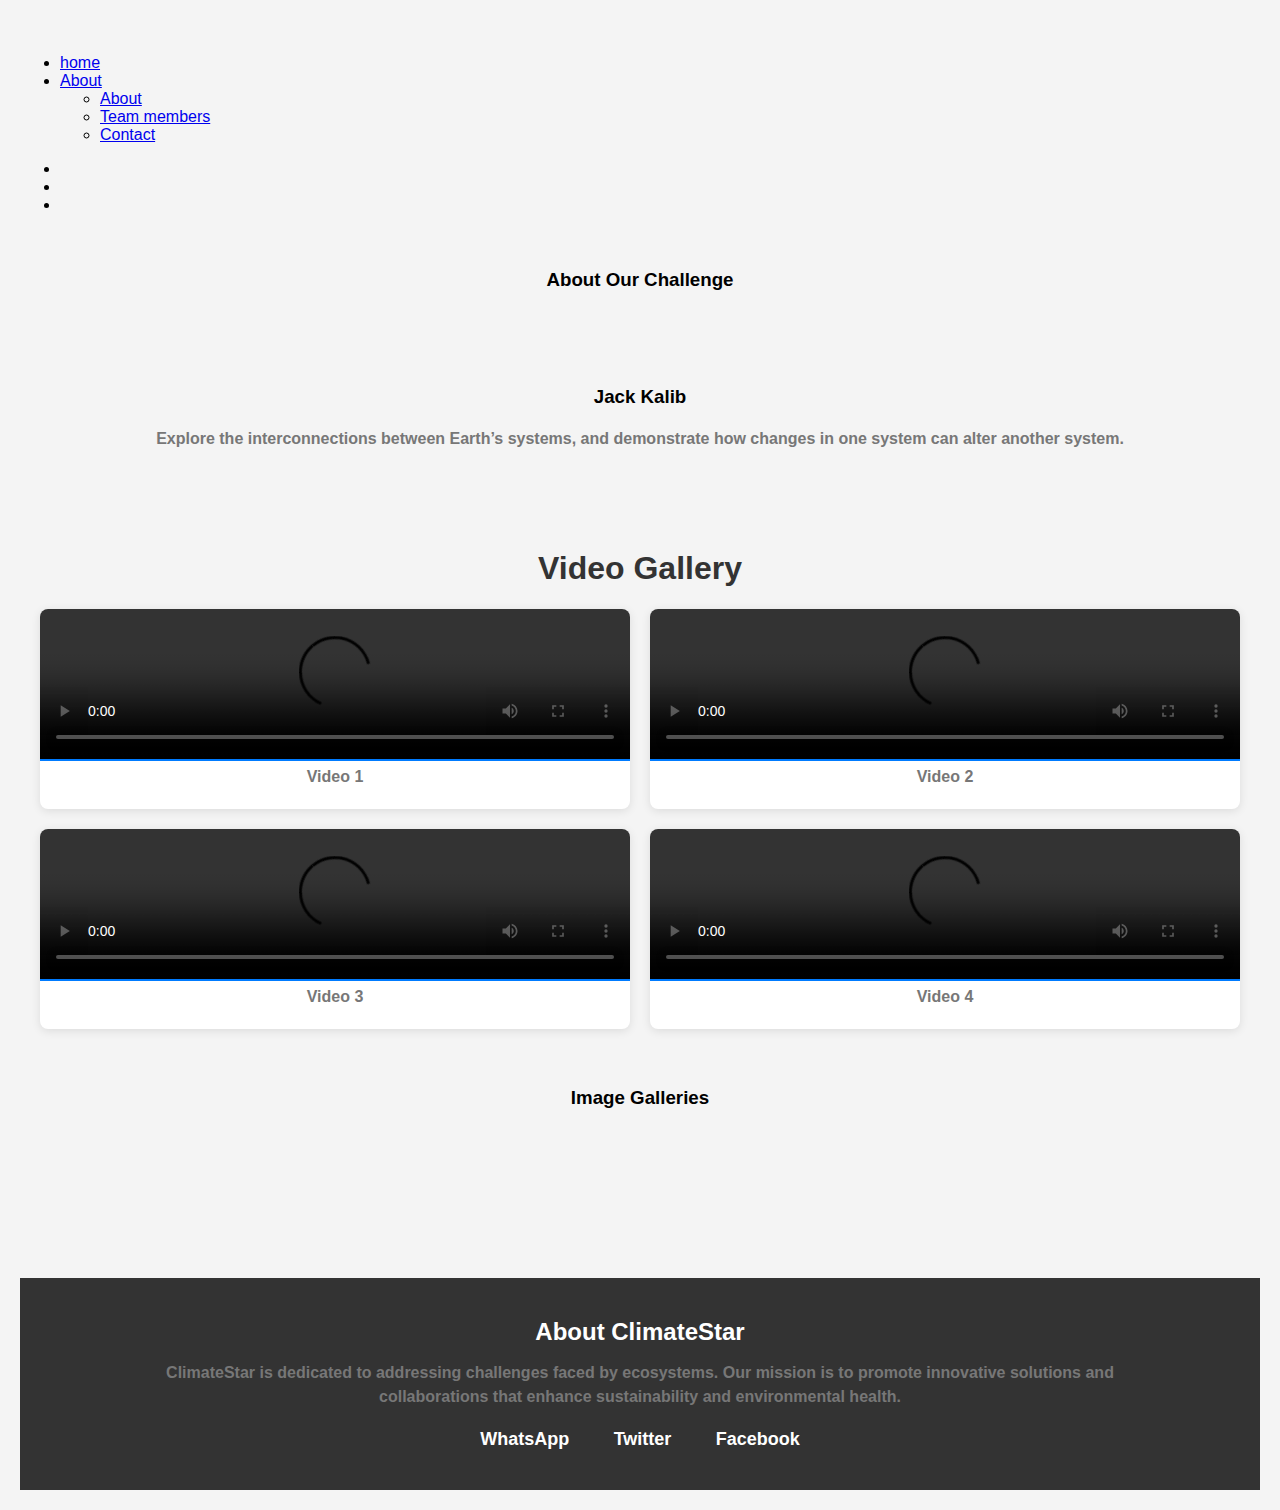
==== about.html @ fe3aa688 "Add files via upload" ====
<!doctype html>
<html class="no-js" lang="zxx">

<head>
    <meta charset="utf-8">
    <meta http-equiv="x-ua-compatible" content="ie=edge">
    <title>Musico</title>
    <meta name="description" content="">
    <meta name="viewport" content="width=device-width, initial-scale=1">

    <!-- <link rel="manifest" href="site.webmanifest"> -->
    <link rel="shortcut icon" type="image/x-icon" href="img/favicon.png">
    <!-- Place favicon.ico in the root directory -->

    <!-- CSS here -->
    <link rel="stylesheet" href="css/bootstrap.min.css">
    <link rel="stylesheet" href="css/owl.carousel.min.css">
    <link rel="stylesheet" href="css/magnific-popup.css">
    <link rel="stylesheet" href="css/font-awesome.min.css">
    <link rel="stylesheet" href="css/themify-icons.css">
    <link rel="stylesheet" href="css/nice-select.css">
    <link rel="stylesheet" href="css/audioplayer.css">
    <link rel="stylesheet" href="css/flaticon.css">
    <link rel="stylesheet" href="css/gijgo.css">
    <link rel="stylesheet" href="css/animate.css">
    <link rel="stylesheet" href="css/slick.css">
    <link rel="stylesheet" href="css/slicknav.css">
    <link rel="stylesheet" href="css/style.css">
    <!-- <link rel="stylesheet" href="css/responsive.css"> -->
</head>

<body>
    <!--[if lte IE 9]>
            <p class="browserupgrade">You are using an <strong>outdated</strong> browser. Please <a href="https://browsehappy.com/">upgrade your browser</a> to improve your experience and security.</p>
        <![endif]-->

    <!-- header-start -->
    <header>
        <div class="header-area ">
            <div id="sticky-header" class="main-header-area">
                <div class="container-fluid">
                    <div class="header_bottom_border">
                        <div class="row align-items-center">
                            <div class="col-xl-3 col-lg-2">
                                <div class="logo">
                                    <a href="index.html">
                                        <img src="img/logo.png" alt="">
                                    </a>
                                </div>
                            </div>
                            <div class="col-xl-6 col-lg-7">
                                <div class="main-menu  d-none d-lg-block">
                                    <nav>
                                        <ul id="navigation">
                                            <li><a class="active" href="index.html">home</a></li>
                                           
                                            
                                            <li><a href="about.html">About <i class="ti-angle-down"></i></a>
                                                <ul class="submenu">
                                                    <li><a href="about.html">About</a></li>
                                                    <li><a href="blog.html">Team members</a></li>
                                                    <li><a href="contact.html">Contact</a></li>
                                                </ul>
                                            
                                    </nav>
                                </div>
                            </div>
                            <div class="col-xl-3 col-lg-3 d-none d-lg-block">
                                <div class="social_icon text-right">
                                    <ul>
                                        <li><a href="#"> <i class="fa fa-facebook"></i> </a></li>
                                        <li><a href="#"> <i class="fa fa-twitter"></i> </a></li>
                                        <li><a href="#"> <i class="fa fa-instagram"></i> </a></li>
                                    </ul>
                                </div>
                            </div>
                            <div class="col-12">
                                <div class="mobile_menu d-block d-lg-none"></div>
                            </div>
                        </div>
                    </div>

                </div>
            </div>
        </div>
    </header>
    <!-- header-end -->

    <!-- bradcam_area  -->
    <div class="bradcam_area breadcam_bg_2">
        <div class="container">
            <div class="row">
                <div class="col-xl-12">
                    <div class="bradcam_text text-center">
                        <h3>About Our Challenge</h3>
                    </div>
                </div>
            </div>
        </div>
    </div>
    <!--/ bradcam_area  -->


    <!-- about_area  -->
    <div class="about_area">
        <div class="container">
            <div class="row align-items-center">
                <div class="col-xl-5 col-md-6">
                    <div class="about_thumb">
                        <img class="img-fluid" src="img/about/connected_earth_disasters.67d390cc.png" alt="">
                    </div>
                </div>
                <div class="col-xl-7 col-md-6">
                    <div class="about_info">
                        <h3>Jack Kalib</h3>
                        <p> Explore the interconnections between Earth’s 
                            systems, and demonstrate how changes in one system can alter another 
                            system.</p>
                        <div class="signature">
                            <img src="img/about/signature.png" alt="">
                        </div>
                    </div>
                </div>
            </div>
        </div>
    </div>
    <!--/ about_area  -->
    <style>

body {  
    font-family: Arial, sans-serif;  
    background-color: #f4f4f4;  
    margin: 0;  
    padding: 20px;  
}  

.container {  
    max-width: 1200px;  
    margin: auto;  
    padding: 20px;  
    text-align: center;  
}  

h1 {  
    color: #333;  
}  

.video-grid {  
    display: grid;  
    grid-template-columns: repeat(2, 1fr);  
    gap: 20px;  
}  

.video-item {  
    background-color: white;  
    border-radius: 8px;  
    box-shadow: 0 2px 10px rgba(0, 0, 0, 0.1);  
    overflow: hidden;  
    transition: transform 0.3s;  
}  

.video-item:hover {  
    transform: scale(1.05);  
}  

video {  
    width: 100%;  
    border-bottom: 2px solid #007bff;  
}  

p {  
    margin: 10px 0;  
    font-weight: bold;  
    color: #777;  
}
    </style>
        <div class="container">  
            <h1>Video Gallery</h1>  
            <div class="video-grid">  
                <div class="video-item">  
                    <video controls>  
                        <source src="video1.mp4" type="video/mp4">  
                        Your browser does not support the video tag.  
                    </video>  
                    <p>Video 1</p>  
                </div>  
                <div class="video-item">  
                    <video controls>  
                        <source src="video2.mp4" type="video/mp4">  
                        Your browser does not support the video tag.  
                    </video>  
                    <p>Video 2</p>  
                </div>  
                <div class="video-item">  
                    <video controls>  
                        <source src="video3.mp4" type="video/mp4">  
                        Your browser does not support the video tag.  
                    </video>  
                    <p>Video 3</p>  
                </div>  
                <div class="video-item">  
                    <video controls>  
                        <source src="video4.mp4" type="video/mp4">  
                        Your browser does not support the video tag.  
                    </video>  
                    <p>Video 4</p>  
                </div>  
            </div>  
        </div>  
        </div>
    </div>
    <!-- gallery -->
    <div class="gallery_area">
        <div class="container">
            <div class="row">
                <div class="col-xl-12">
                    <div class="section_title text-center mb-65">
                        <h3>Image Galleries</h3>
                    </div>
                </div>
            </div>
            <div class="row grid">
                    <div class="col-xl-5 col-lg-5 grid-item cat1 col-md-6">
                        <div class="single-gallery mb-30">
                                <div class="portfolio-img">
                                        <img src="img/about/socalsnow_oli2_2023041_lrg.jpg" alt="">
                                </div>
                                <div class="gallery_hover">
                                    <a  class="popup-image"  href="img/about/shasta_2022_before.jpg" class="hover_inner">
                                        <i class="ti-plus"></i>
                                    </a>
                                </div>
                        </div>
                    </div>
                    <div class="col-xl-7 col-lg-7 grid-item cat3 cat4 col-md-6">
                        <div class="single-gallery mb-30">
                                <div class="portfolio-img">
                                        <img src="img/about/connected_earth_biodiversity.6d153b04.png" alt="">
                                </div>
                                <div class="gallery_hover">
                                        <a class="popup-image" href="img/about/Greenland melt 2023 AFTER.jpeg" class="hover_inner">
                                            <i class="ti-plus"></i>
                                        </a>
                                </div>
                        </div>
                    </div>
                    <div class="col-xl-4 col-lg-6 grid-item cat4 col-md-6">
                        <div class="single-gallery mb-30">
                                <div class="portfolio-img">
                                        <img src="img/about/connected_earth_agriculture.a9b25ef8.png" alt="">
                                </div>
                                <div class="gallery_hover">
                                        <a class="popup-image" href="img/about/connected_earth_sea_level_rise.b6f1d1fd.png" class="hover_inner">
                                            <i class="ti-plus"></i>
                                        </a>
                                </div>
                        </div>
                    </div>
                    <div class="col-xl-4 col-lg-6 grid-item cat2 col-md-6">
                        <div class="single-gallery mb-30">
                            <div class="portfolio-img">
                                    <img src="img/about/IMG 3 CHANGE.jpg" alt="">
                            </div>
                            <div class="gallery_hover">
                                    <a class="popup-image" href="img/about/IMAGES OF CHANGE.jpg" class="hover_inner">
                                        <i class="ti-plus"></i>
                                    </a>
                                </div>
                        </div>
                    </div>
                    <div class="col-xl-4 col-lg-6 grid-item cat2 col-md-6">
                        <div class="single-gallery mb-30">
                            <div class="portfolio-img">
                                    <img src="img/about/IMAGES OF CHANGE.jpg" alt="">
                            </div>
                            <div class="gallery_hover">
                                    <a class="popup-image" href="img/about/IMAGES OF CHANGE.jpg" class="hover_inner">
                                        <i class="ti-plus"></i>
                                    </a>
                            </div>
                        </div>
                    </div>
                </div>
        </div>
    </div>
    <!--/ gallery -->

    <!-- contact_rsvp -->
   
    <!--/ contact_rsvp -->

    <!-- footer start -->  <footer>  
        <div class="footer-content">  
            <h2>About ClimateStar</h2>  
            <p>ClimateStar is dedicated to addressing challenges faced by ecosystems. Our mission is to promote innovative solutions and collaborations that enhance sustainability and environmental health.</p>  
            <div class="social-media">  
                <a href="https://wa.me/your-number" target="_blank" class="social-icon">WhatsApp</a>  
                <a href="https://twitter.com/your-profile" target="_blank" class="social-icon">Twitter</a>  
                <a href="https://facebook.com/your-profile" target="_blank" class="social-icon">Facebook</a>  
            </div>
            <style>

footer {  
    background-color: #333;  /* Dark background color */  
    color: white;             /* Text color */  
    padding: 40px 0;         /* Increased padding for larger footer */  
    text-align: center;       /* Center text alignment */  
    margin-top: 40px;        /* Space above the footer */  
}  

.footer-content {  
    max-width: 1000px;       /* Increased max width of content */  
    margin: auto;            /* Center the content */  
}  

h2 {  
    margin: 0 0 15px;        /* Margin for heading */  
    font-size: 24px;         /* Increased font size for heading */  
}  

p {  
    margin: 0 0 20px;        /* Space below paragraph */  
    font-size: 16px;         /* Font size for paragraph */  
    line-height: 1.5;        /* Line height for readability */  
}  

.social-media {  
    margin-top: 15px;         /* Space above social links */  
}  

.social-icon {  
    color: white;             /* Link color */  
    text-decoration: none;    /* No underline */  
    margin: 0 20px;          /* Space between icons */  
    font-weight: bold;        /* Bold text */  
    font-size: 18px;         /* Increased font size for social icons */  
    transition: color 0.3s;   /* Transition for hover effect */  
}  

.social-icon:hover {  
    color: #ffcc00;           /* Change color on hover */  
}
            </style>  
        </div>  
    </footer>
    </footer>

    <!-- link that opens popup -->

    <!-- JS here -->
        <script src="https://code.jquery.com/jquery-3.3.1.slim.min.js" 
            integrity="sha384-q8i/X+965DzO0rT7abK41JStQIAqVgRVzpbzo5smXKp4YfRvH+8abtTE1Pi6jizo" 
            crossorigin="anonymous">
    </script>
    <script src="js/vendor/modernizr-3.5.0.min.js"></script>
    <script src="js/vendor/jquery-1.12.4.min.js"></script>
    <script src="js/popper.min.js"></script>
    <script src="js/bootstrap.min.js"></script>
    <script src="js/owl.carousel.min.js"></script>
    <script src="js/isotope.pkgd.min.js"></script>
    <script src="js/ajax-form.js"></script>
    <script src="js/waypoints.min.js"></script>
    <script src="js/jquery.counterup.min.js"></script>
    <script src="js/imagesloaded.pkgd.min.js"></script>
    <script src="js/audioplayer.js"></script>
    <script src="js/scrollIt.js"></script>
    <script src="js/jquery.scrollUp.min.js"></script>
    <script src="js/wow.min.js"></script>
    <script src="js/nice-select.min.js"></script>
    <script src="js/jquery.slicknav.min.js"></script>
    <script src="js/jquery.magnific-popup.min.js"></script>
    <script src="js/plugins.js"></script>
    <script src="js/gijgo.min.js"></script>
    <script src="js/slick.min.js"></script>
    <!--contact js-->
    <script src="js/contact.js"></script>
    <script src="js/jquery.ajaxchimp.min.js"></script>
    <script src="js/jquery.form.js"></script>
    <script src="js/jquery.validate.min.js"></script>
    <script src="js/mail-script.js"></script>

    <script src="js/main.js"></script>
    
		<script>
                $(function() {
                    $('audio').audioPlayer({

                    });
                });
            </script>
</body>
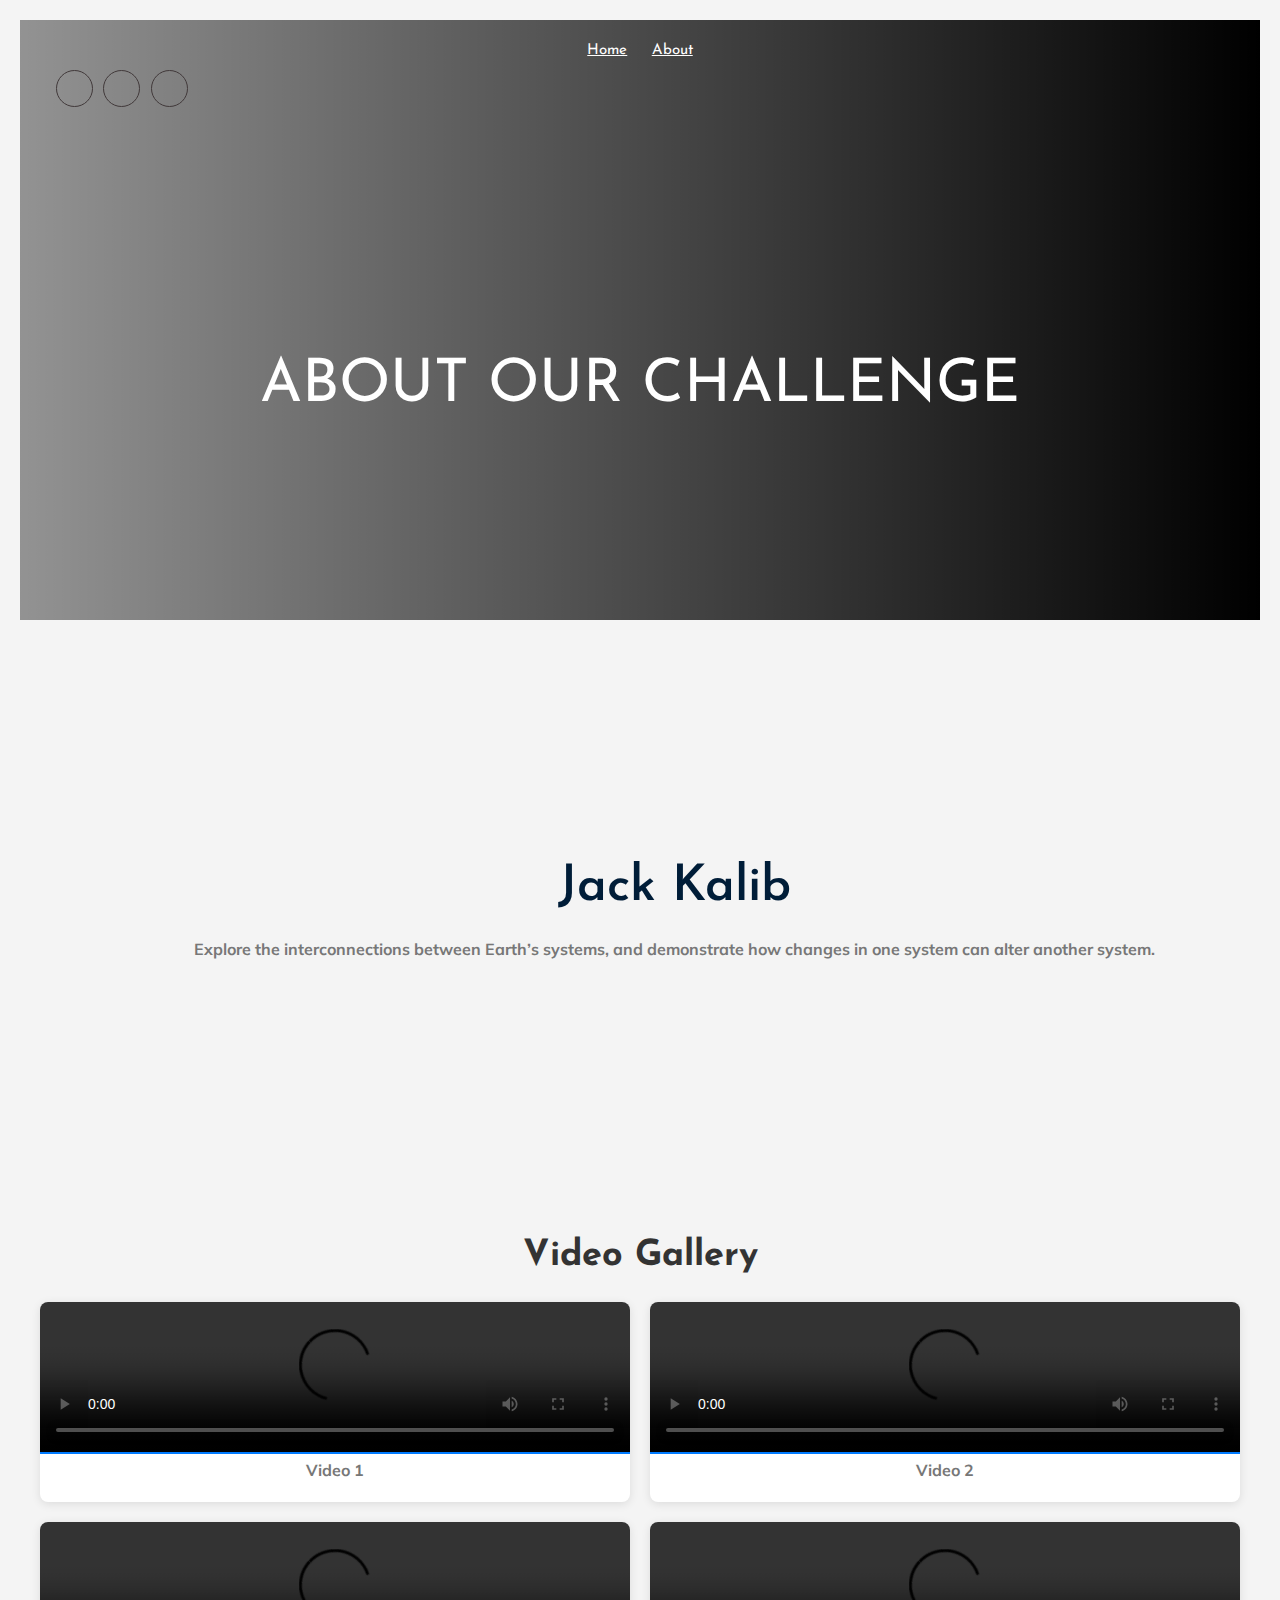
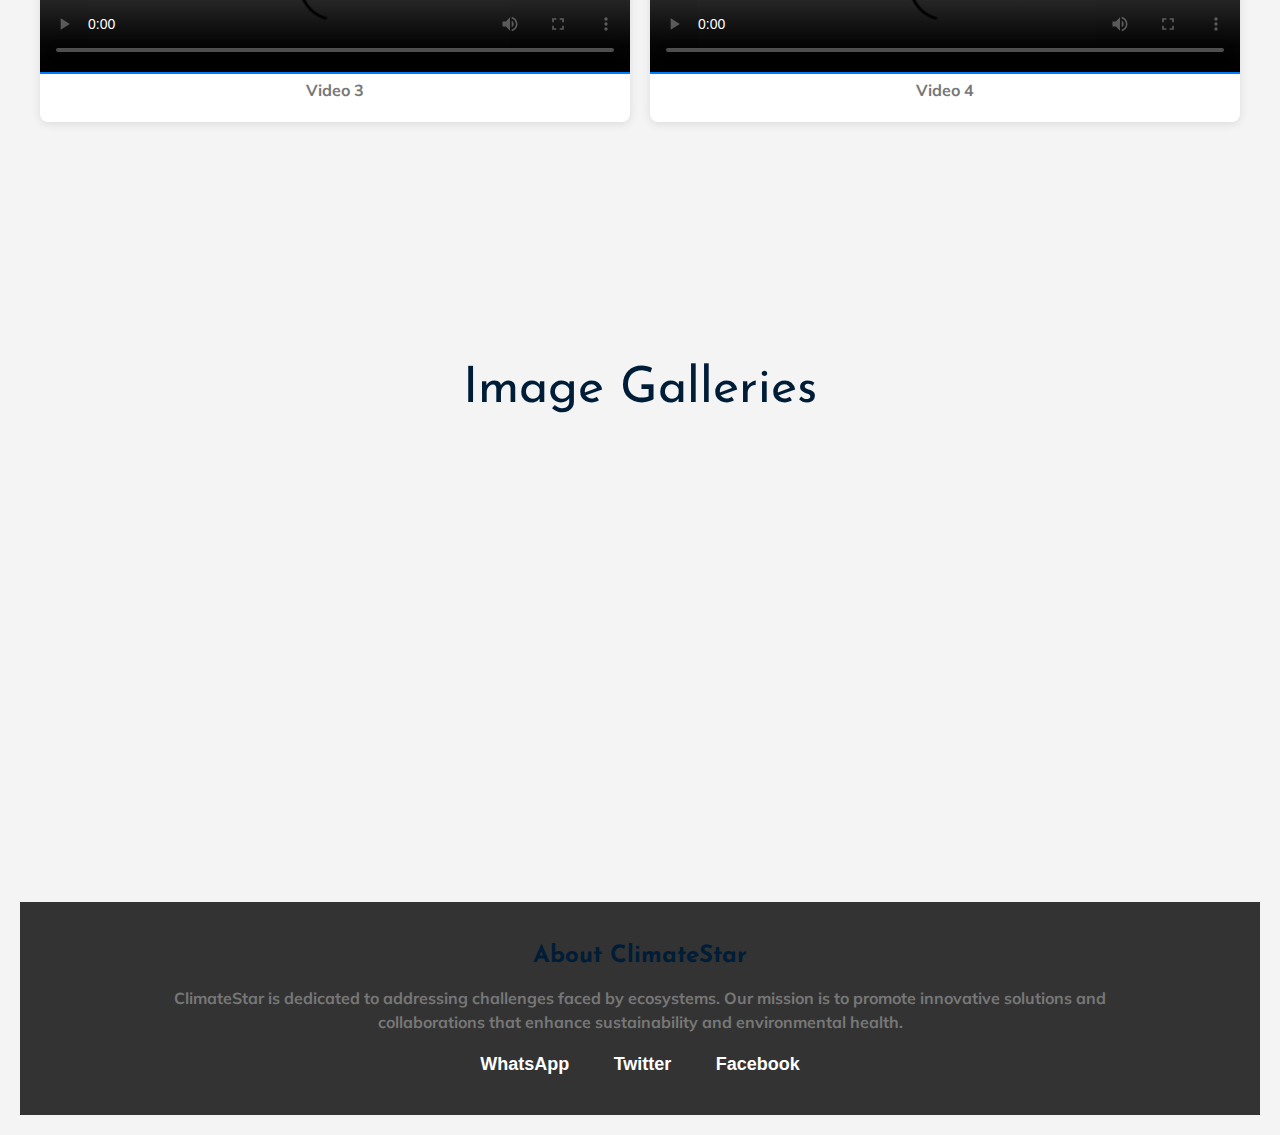
==== commit eb67f482: "Update about.html" ====
--- a/about.html
+++ b/about.html
@@ -25,7 +25,7 @@
     <link rel="stylesheet" href="css/animate.css">
     <link rel="stylesheet" href="css/slick.css">
     <link rel="stylesheet" href="css/slicknav.css">
-    <link rel="stylesheet" href="css/style.css">
+    <link rel="stylesheet" href="style.css">
     <!-- <link rel="stylesheet" href="css/responsive.css"> -->
 </head>
 
--- a/style.css
+++ b/style.css
@@ -0,0 +1,7315 @@
+@import url("https://fonts.googleapis.com/css?family=Josefin+Sans:300,300i,400,400i,600,700|Muli:300,300i,400,400i,600,600i,700,700i,900&display=swap");
+@import url("https://fonts.googleapis.com/css?family=Josefin+Sans:300,300i,400,400i,600,700|Muli:300,300i,400,400i,600,600i,700,700i,900&display=swap");
+/* line 1, ../../Arafath/CL/Cl November/221. Music/HTML/scss/_extend.scss */
+.flex-center-start {
+  display: -webkit-box;
+  display: -ms-flexbox;
+  display: flex;
+  -webkit-box-align: center;
+  -ms-flex-align: center;
+  align-items: center;
+  -webkit-box-pack: start;
+  -ms-flex-pack: start;
+  justify-content: start;
+}
+
+/* Normal desktop :1200px. */
+/* Normal desktop :992px. */
+/* Tablet desktop :768px. */
+/* small mobile :320px. */
+/* Large Mobile :480px. */
+/* 1. Theme default css */
+/* line 5, ../../Arafath/CL/Cl November/221. Music/HTML/scss/theme-default.scss */
+body {
+  font-family: "Josefin Sans", sans-serif;
+  font-weight: normal;
+  font-style: normal;
+}
+
+/* line 12, ../../Arafath/CL/Cl November/221. Music/HTML/scss/theme-default.scss */
+.img {
+  max-width: 100%;
+  -webkit-transition: 0.3s;
+  -moz-transition: 0.3s;
+  -o-transition: 0.3s;
+  transition: 0.3s;
+}
+
+/* line 16, ../../Arafath/CL/Cl November/221. Music/HTML/scss/theme-default.scss */
+a,
+.button {
+  -webkit-transition: 0.3s;
+  -moz-transition: 0.3s;
+  -o-transition: 0.3s;
+  transition: 0.3s;
+}
+
+/* line 20, ../../Arafath/CL/Cl November/221. Music/HTML/scss/theme-default.scss */
+a:focus,
+.button:focus, button:focus {
+  text-decoration: none;
+  outline: none;
+}
+
+/* line 25, ../../Arafath/CL/Cl November/221. Music/HTML/scss/theme-default.scss */
+a:focus {
+  color: #fff;
+  text-decoration: none;
+}
+
+/* line 29, ../../Arafath/CL/Cl November/221. Music/HTML/scss/theme-default.scss */
+a:focus,
+a:hover,
+.portfolio-cat a:hover,
+.footer -menu li a:hover {
+  text-decoration: none;
+  color: #1F1F1F;
+}
+
+/* line 36, ../../Arafath/CL/Cl November/221. Music/HTML/scss/theme-default.scss */
+a,
+button {
+  color: #1F1F1F;
+  outline: medium none;
+}
+
+/* line 41, ../../Arafath/CL/Cl November/221. Music/HTML/scss/theme-default.scss */
+h1, h2, h3, h4, h5 {
+  font-family: "Josefin Sans", sans-serif;
+  color: #001D38;
+}
+
+/* line 45, ../../Arafath/CL/Cl November/221. Music/HTML/scss/theme-default.scss */
+h1 a,
+h2 a,
+h3 a,
+h4 a,
+h5 a,
+h6 a {
+  color: inherit;
+}
+
+/* line 54, ../../Arafath/CL/Cl November/221. Music/HTML/scss/theme-default.scss */
+ul {
+  margin: 0px;
+  padding: 0px;
+}
+
+/* line 58, ../../Arafath/CL/Cl November/221. Music/HTML/scss/theme-default.scss */
+li {
+  list-style: none;
+}
+
+/* line 61, ../../Arafath/CL/Cl November/221. Music/HTML/scss/theme-default.scss */
+p {
+  font-size: 16px;
+  font-weight: 300;
+  line-height: 28px;
+  color: #727272;
+  margin-bottom: 13px;
+  font-family: "Muli", sans-serif;
+}
+
+/* line 70, ../../Arafath/CL/Cl November/221. Music/HTML/scss/theme-default.scss */
+label {
+  color: #7e7e7e;
+  cursor: pointer;
+  font-size: 14px;
+  font-weight: 400;
+}
+
+/* line 76, ../../Arafath/CL/Cl November/221. Music/HTML/scss/theme-default.scss */
+*::-moz-selection {
+  background: #444;
+  color: #fff;
+  text-shadow: none;
+}
+
+/* line 81, ../../Arafath/CL/Cl November/221. Music/HTML/scss/theme-default.scss */
+::-moz-selection {
+  background: #444;
+  color: #fff;
+  text-shadow: none;
+}
+
+/* line 86, ../../Arafath/CL/Cl November/221. Music/HTML/scss/theme-default.scss */
+::selection {
+  background: #444;
+  color: #fff;
+  text-shadow: none;
+}
+
+/* line 91, ../../Arafath/CL/Cl November/221. Music/HTML/scss/theme-default.scss */
+*::-webkit-input-placeholder {
+  color: #cccccc;
+  font-size: 14px;
+  opacity: 1;
+}
+
+/* line 96, ../../Arafath/CL/Cl November/221. Music/HTML/scss/theme-default.scss */
+*:-ms-input-placeholder {
+  color: #cccccc;
+  font-size: 14px;
+  opacity: 1;
+}
+
+/* line 101, ../../Arafath/CL/Cl November/221. Music/HTML/scss/theme-default.scss */
+*::-ms-input-placeholder {
+  color: #cccccc;
+  font-size: 14px;
+  opacity: 1;
+}
+
+/* line 106, ../../Arafath/CL/Cl November/221. Music/HTML/scss/theme-default.scss */
+*::placeholder {
+  color: #cccccc;
+  font-size: 14px;
+  opacity: 1;
+}
+
+/* line 112, ../../Arafath/CL/Cl November/221. Music/HTML/scss/theme-default.scss */
+h3 {
+  font-size: 24px;
+}
+
+/* line 116, ../../Arafath/CL/Cl November/221. Music/HTML/scss/theme-default.scss */
+.mb-65 {
+  margin-bottom: 67px;
+}
+
+/* line 120, ../../Arafath/CL/Cl November/221. Music/HTML/scss/theme-default.scss */
+.black-bg {
+  background: #020c26 !important;
+}
+
+/* line 124, ../../Arafath/CL/Cl November/221. Music/HTML/scss/theme-default.scss */
+.white-bg {
+  background: #ffffff;
+}
+
+/* line 127, ../../Arafath/CL/Cl November/221. Music/HTML/scss/theme-default.scss */
+.gray-bg {
+  background: #f5f5f5;
+}
+
+/* line 132, ../../Arafath/CL/Cl November/221. Music/HTML/scss/theme-default.scss */
+.bg-img-1 {
+  background-image: url(img/about/shasta_2023_after.jpg);
+}
+
+/* line 135, ../../Arafath/CL/Cl November/221. Music/HTML/scss/theme-default.scss */
+.bg-img-2 {
+  background-image: url(img/about/shasta_2023_after.jpg);
+}
+
+/* line 138, ../../Arafath/CL/Cl November/221. Music/HTML/scss/theme-default.scss */
+.cta-bg-1 {
+  background-image: url(img/about/shasta_2023_after.jpg);
+}
+
+/* line 143, ../../Arafath/CL/Cl November/221. Music/HTML/scss/theme-default.scss */
+.overlay {
+  position: relative;
+  z-index: 0;
+}
+
+/* line 147, ../../Arafath/CL/Cl November/221. Music/HTML/scss/theme-default.scss */
+.overlay::before {
+  position: absolute;
+  content: "";
+  background-color: #1f1f1f;
+  top: 0;
+  left: 0;
+  width: 100%;
+  height: 100%;
+  z-index: -1;
+  opacity: .5;
+}
+
+/* line 159, ../../Arafath/CL/Cl November/221. Music/HTML/scss/theme-default.scss */
+.overlay2 {
+  position: relative;
+  z-index: 0;
+}
+
+/* line 163, ../../Arafath/CL/Cl November/221. Music/HTML/scss/theme-default.scss */
+.overlay2::before {
+  position: absolute;
+  content: "";
+  /* Permalink - use to edit and share this gradient: https://colorzilla.com/gradient-editor/#000000+0,000000+100&0.4+0,1+100 */
+  background: -moz-linear-gradient(top, rgba(0, 0, 0, 0.4) 0%, black 100%);
+  /* FF3.6-15 */
+  background: -webkit-linear-gradient(top, rgba(0, 0, 0, 0.4) 0%, black 100%);
+  /* Chrome10-25,Safari5.1-6 */
+  background: linear-gradient(to bottom, rgba(0, 0, 0, 0.4) 0%, black 100%);
+  /* W3C, IE10+, FF16+, Chrome26+, Opera12+, Safari7+ */
+  filter: progid:DXImageTransform.Microsoft.gradient( startColorstr='#66000000', endColorstr='#000000',GradientType=0 );
+  /* IE6-9 */
+  top: 0;
+  left: 0;
+  width: 100%;
+  height: 100%;
+  z-index: -1;
+  opacity: 0.6;
+}
+
+/* line 180, ../../Arafath/CL/Cl November/221. Music/HTML/scss/theme-default.scss */
+.overlay_03 {
+  position: relative;
+  z-index: 0;
+}
+
+/* line 184, ../../Arafath/CL/Cl November/221. Music/HTML/scss/theme-default.scss */
+.overlay_03::before {
+  position: absolute;
+  width: 100%;
+  height: 100%;
+  left: 0;
+  top: 0;
+  background: #2C2C2C;
+  opacity: .6;
+  content: '';
+  z-index: -1;
+}
+
+/* line 197, ../../Arafath/CL/Cl November/221. Music/HTML/scss/theme-default.scss */
+.bradcam_overlay {
+  position: relative;
+  z-index: 0;
+}
+
+/* line 201, ../../Arafath/CL/Cl November/221. Music/HTML/scss/theme-default.scss */
+.bradcam_overlay::before {
+  position: absolute;
+  content: "";
+  /* Permalink - use to edit and share this gradient: https://colorzilla.com/gradient-editor/#5db2ff+0,7db9e8+100&1+24,0+96 */
+  background: -moz-linear-gradient(left, #5db2ff 0%, #65b4f9 24%, rgba(124, 185, 233, 0) 96%, rgba(125, 185, 232, 0) 100%);
+  /* FF3.6-15 */
+  background: -webkit-linear-gradient(left, #5db2ff 0%, #65b4f9 24%, rgba(124, 185, 233, 0) 96%, rgba(125, 185, 232, 0) 100%);
+  /* Chrome10-25,Safari5.1-6 */
+  background: linear-gradient(to right, #5db2ff 0%, #65b4f9 24%, rgba(124, 185, 233, 0) 96%, rgba(125, 185, 232, 0) 100%);
+  /* W3C, IE10+, FF16+, Chrome26+, Opera12+, Safari7+ */
+  filter: progid:DXImageTransform.Microsoft.gradient( startColorstr='#5db2ff', endColorstr='#007db9e8',GradientType=1 );
+  /* IE6-9 */
+  top: 0;
+  left: 0;
+  width: 100%;
+  height: 100%;
+  z-index: -1;
+  opacity: 1;
+}
+
+/* line 217, ../../Arafath/CL/Cl November/221. Music/HTML/scss/theme-default.scss */
+.section-padding {
+  padding-top: 120px;
+  padding-bottom: 120px;
+}
+
+/* line 221, ../../Arafath/CL/Cl November/221. Music/HTML/scss/theme-default.scss */
+.pt-120 {
+  padding-top: 120px;
+}
+
+/* button style */
+/* line 227, ../../Arafath/CL/Cl November/221. Music/HTML/scss/theme-default.scss */
+.owl-carousel .owl-nav div {
+  background: transparent;
+  height: 50px;
+  left: 0px;
+  position: absolute;
+  text-align: center;
+  top: 50%;
+  -webkit-transform: translateY(-50%);
+  -ms-transform: translateY(-50%);
+  transform: translateY(-50%);
+  -webkit-transition: all 0.3s ease 0s;
+  -o-transition: all 0.3s ease 0s;
+  transition: all 0.3s ease 0s;
+  width: 50px;
+  color: #fff;
+  background-color: transparent;
+  -webkit-border-radius: 50%;
+  -moz-border-radius: 50%;
+  border-radius: 50%;
+  left: 50px;
+  font-size: 15px;
+  line-height: 50px;
+  border: 1px solid #787878;
+  left: 150px;
+}
+
+/* line 254, ../../Arafath/CL/Cl November/221. Music/HTML/scss/theme-default.scss */
+.owl-carousel .owl-nav div.owl-next {
+  left: auto;
+  right: 150px;
+}
+
+/* line 259, ../../Arafath/CL/Cl November/221. Music/HTML/scss/theme-default.scss */
+.owl-carousel .owl-nav div.owl-next i {
+  position: relative;
+  right: 0;
+}
+
+/* line 266, ../../Arafath/CL/Cl November/221. Music/HTML/scss/theme-default.scss */
+.owl-carousel .owl-nav div.owl-prev i {
+  position: relative;
+  top: 0px;
+}
+
+/* line 276, ../../Arafath/CL/Cl November/221. Music/HTML/scss/theme-default.scss */
+.owl-carousel:hover .owl-nav div {
+  opacity: 1;
+  visibility: visible;
+}
+
+/* line 279, ../../Arafath/CL/Cl November/221. Music/HTML/scss/theme-default.scss */
+.owl-carousel:hover .owl-nav div:hover {
+  color: #fff;
+  background: #28AE61;
+  border: 1px solid transparent;
+}
+
+/* line 289, ../../Arafath/CL/Cl November/221. Music/HTML/scss/theme-default.scss */
+.mb-20px {
+  margin-bottom: 20px;
+}
+
+/* line 293, ../../Arafath/CL/Cl November/221. Music/HTML/scss/theme-default.scss */
+.mb-55 {
+  margin-bottom: 55px;
+}
+
+/* line 296, ../../Arafath/CL/Cl November/221. Music/HTML/scss/theme-default.scss */
+.mb-40 {
+  margin-bottom: 40px;
+}
+
+/* line 299, ../../Arafath/CL/Cl November/221. Music/HTML/scss/theme-default.scss */
+.mb-30 {
+  margin-bottom: 30px;
+}
+
+/* line 304, ../../Arafath/CL/Cl November/221. Music/HTML/scss/theme-default.scss */
+.mb-20 {
+  margin-bottom: 20px;
+}
+
+/* line 1, ../../Arafath/CL/Cl November/221. Music/HTML/scss/_btn.scss */
+.boxed-btn {
+  background: transparent;
+  color: #131313;
+  display: inline-block;
+  padding: 12px 42px;
+  font-family: "Josefin Sans", sans-serif;
+  font-size: 16px;
+  font-weight: 600;
+  border: 0;
+  border: 1px solid #ED1B1B;
+  letter-spacing: 0;
+  text-align: center;
+  color: #ED1B1B !important;
+  text-transform: capitalize;
+  cursor: pointer;
+}
+
+@media (min-width: 768px) and (max-width: 991px) {
+  /* line 1, ../../Arafath/CL/Cl November/221. Music/HTML/scss/_btn.scss */
+  .boxed-btn {
+    padding: 12px 30px;
+  }
+}
+
+/* line 19, ../../Arafath/CL/Cl November/221. Music/HTML/scss/_btn.scss */
+.boxed-btn:hover {
+  background: #ED1B1B;
+  color: #fff !important;
+  border: 1px solid #ED1B1B;
+}
+
+/* line 24, ../../Arafath/CL/Cl November/221. Music/HTML/scss/_btn.scss */
+.boxed-btn:focus {
+  outline: none;
+}
+
+/* line 27, ../../Arafath/CL/Cl November/221. Music/HTML/scss/_btn.scss */
+.boxed-btn.large-width {
+  width: 220px;
+}
+
+/* line 32, ../../Arafath/CL/Cl November/221. Music/HTML/scss/_btn.scss */
+.boxed-btn3 {
+  /* Permalink - use to edit and share this gradient: https://colorzilla.com/gradient-editor/#0181f5+0,5db2ff+100 */
+  background: #ED1B1B;
+  color: #fff;
+  display: inline-block;
+  padding: 12px 42px;
+  font-family: "Josefin Sans", sans-serif;
+  font-size: 16px;
+  font-weight: 400;
+  border: 0;
+  border: 1px solid transparent;
+  text-align: center;
+  color: #fff !important;
+  text-transform: capitalize;
+  -webkit-transition: 0.5s;
+  -moz-transition: 0.5s;
+  -o-transition: 0.5s;
+  transition: 0.5s;
+  cursor: pointer;
+}
+
+/* line 49, ../../Arafath/CL/Cl November/221. Music/HTML/scss/_btn.scss */
+.boxed-btn3:hover {
+  background: transparent;
+  color: #ED1B1B !important;
+  border: 1px solid #ED1B1B;
+}
+
+/* line 54, ../../Arafath/CL/Cl November/221. Music/HTML/scss/_btn.scss */
+.boxed-btn3:focus {
+  outline: none;
+}
+
+/* line 57, ../../Arafath/CL/Cl November/221. Music/HTML/scss/_btn.scss */
+.boxed-btn3.large-width {
+  width: 220px;
+}
+
+/* line 62, ../../Arafath/CL/Cl November/221. Music/HTML/scss/_btn.scss */
+.boxed-btn3-white {
+  color: #fff;
+  display: inline-block;
+  padding: 13px 27px;
+  font-family: "Josefin Sans", sans-serif;
+  font-size: 14px;
+  font-weight: 400;
+  border: 0;
+  border: 1px solid #fff;
+  -webkit-border-radius: 5px;
+  -moz-border-radius: 5px;
+  border-radius: 5px;
+  text-align: center;
+  color: #fff !important;
+  text-transform: capitalize;
+  -webkit-transition: 0.5s;
+  -moz-transition: 0.5s;
+  -o-transition: 0.5s;
+  transition: 0.5s;
+  cursor: pointer;
+  letter-spacing: 2px;
+}
+
+/* line 79, ../../Arafath/CL/Cl November/221. Music/HTML/scss/_btn.scss */
+.boxed-btn3-white:hover {
+  background: #28AE61;
+  color: #fff !important;
+  border: 1px solid transparent;
+}
+
+/* line 84, ../../Arafath/CL/Cl November/221. Music/HTML/scss/_btn.scss */
+.boxed-btn3-white i {
+  margin-right: 2px;
+}
+
+/* line 87, ../../Arafath/CL/Cl November/221. Music/HTML/scss/_btn.scss */
+.boxed-btn3-white:focus {
+  outline: none;
+}
+
+/* line 90, ../../Arafath/CL/Cl November/221. Music/HTML/scss/_btn.scss */
+.boxed-btn3-white.large-width {
+  width: 220px;
+}
+
+/* line 95, ../../Arafath/CL/Cl November/221. Music/HTML/scss/_btn.scss */
+.boxed-btn3-green-2 {
+  color: #28AE60 !important;
+  display: inline-block;
+  padding: 14px 31px;
+  font-family: "Josefin Sans", sans-serif;
+  font-size: 14px;
+  font-weight: 400;
+  border: 0;
+  border: 1px solid #28AE60;
+  -webkit-border-radius: 5px;
+  -moz-border-radius: 5px;
+  border-radius: 5px;
+  text-align: center;
+  text-transform: capitalize;
+  -webkit-transition: 0.5s;
+  -moz-transition: 0.5s;
+  -o-transition: 0.5s;
+  transition: 0.5s;
+  cursor: pointer;
+  letter-spacing: 2px;
+}
+
+/* line 111, ../../Arafath/CL/Cl November/221. Music/HTML/scss/_btn.scss */
+.boxed-btn3-green-2:hover {
+  background: #28AE60;
+  color: #fff !important;
+  border: 1px solid transparent;
+}
+
+/* line 116, ../../Arafath/CL/Cl November/221. Music/HTML/scss/_btn.scss */
+.boxed-btn3-green-2:focus {
+  outline: none;
+}
+
+/* line 119, ../../Arafath/CL/Cl November/221. Music/HTML/scss/_btn.scss */
+.boxed-btn3-green-2.large-width {
+  width: 220px;
+}
+
+/* line 123, ../../Arafath/CL/Cl November/221. Music/HTML/scss/_btn.scss */
+.boxed-btn2 {
+  background: transparent;
+  color: #fff;
+  display: inline-block;
+  padding: 18px 24px;
+  font-family: "Josefin Sans", sans-serif;
+  font-size: 14px;
+  font-weight: 400;
+  border: 0;
+  border: 1px solid #fff;
+  letter-spacing: 2px;
+  text-transform: uppercase;
+}
+
+/* line 135, ../../Arafath/CL/Cl November/221. Music/HTML/scss/_btn.scss */
+.boxed-btn2:hover {
+  background: #fff;
+  color: #131313 !important;
+}
+
+/* line 139, ../../Arafath/CL/Cl November/221. Music/HTML/scss/_btn.scss */
+.boxed-btn2:focus {
+  outline: none;
+}
+
+/* line 143, ../../Arafath/CL/Cl November/221. Music/HTML/scss/_btn.scss */
+.line-button {
+  color: #919191;
+  font-size: 16px;
+  font-weight: 400;
+  display: inline-block;
+  position: relative;
+  padding-right: 5px;
+  padding-bottom: 2px;
+}
+
+/* line 151, ../../Arafath/CL/Cl November/221. Music/HTML/scss/_btn.scss */
+.line-button::before {
+  position: absolute;
+  content: "";
+  background: #919191;
+  width: 100%;
+  height: 1px;
+  bottom: 0;
+  left: 0;
+}
+
+/* line 160, ../../Arafath/CL/Cl November/221. Music/HTML/scss/_btn.scss */
+.line-button:hover {
+  color: #009DFF;
+}
+
+/* line 163, ../../Arafath/CL/Cl November/221. Music/HTML/scss/_btn.scss */
+.line-button:hover::before {
+  background: #009DFF;
+}
+
+/* line 167, ../../Arafath/CL/Cl November/221. Music/HTML/scss/_btn.scss */
+.book_now {
+  display: inline-block;
+  font-size: 14px;
+  color: #009DFF;
+  border: 1px solid #009DFF;
+  text-transform: capitalize;
+  padding: 10px 25px;
+}
+
+/* line 174, ../../Arafath/CL/Cl November/221. Music/HTML/scss/_btn.scss */
+.book_now:hover {
+  background: #009DFF;
+  color: #fff;
+}
+
+/* line 2, ../../Arafath/CL/Cl November/221. Music/HTML/scss/_section_title.scss */
+.section_title h3 {
+  font-size: 50px;
+  font-weight: 400;
+  line-height: 55px;
+  color: #001D38;
+  position: relative;
+  z-index: 0;
+  padding-bottom: 0;
+}
+
+@media (max-width: 767px) {
+  /* line 2, ../../Arafath/CL/Cl November/221. Music/HTML/scss/_section_title.scss */
+  .section_title h3 {
+    font-size: 30px;
+    line-height: 36px;
+  }
+}
+
+@media (min-width: 768px) and (max-width: 991px) {
+  /* line 2, ../../Arafath/CL/Cl November/221. Music/HTML/scss/_section_title.scss */
+  .section_title h3 {
+    font-size: 36px;
+    line-height: 42px;
+  }
+}
+
+@media (max-width: 767px) {
+  /* line 19, ../../Arafath/CL/Cl November/221. Music/HTML/scss/_section_title.scss */
+  .section_title h3 br {
+    display: none;
+  }
+}
+
+/* line 25, ../../Arafath/CL/Cl November/221. Music/HTML/scss/_section_title.scss */
+.section_title p {
+  font-size: 16px;
+  color: #727272;
+  line-height: 28px;
+  margin-bottom: 0;
+  font-weight: 400;
+}
+
+@media (max-width: 767px) {
+  /* line 31, ../../Arafath/CL/Cl November/221. Music/HTML/scss/_section_title.scss */
+  .section_title p br {
+    display: none;
+  }
+}
+
+/* line 39, ../../Arafath/CL/Cl November/221. Music/HTML/scss/_section_title.scss */
+.mb-50 {
+  margin-bottom: 50px;
+}
+
+@media (max-width: 767px) {
+  /* line 39, ../../Arafath/CL/Cl November/221. Music/HTML/scss/_section_title.scss */
+  .mb-50 {
+    margin-bottom: 40px;
+  }
+}
+
+/* line 45, ../../Arafath/CL/Cl November/221. Music/HTML/scss/_section_title.scss */
+.mb-65 {
+  margin-bottom: 65px;
+}
+
+@media (max-width: 767px) {
+  /* line 45, ../../Arafath/CL/Cl November/221. Music/HTML/scss/_section_title.scss */
+  .mb-65 {
+    margin-bottom: 40px;
+  }
+}
+
+@media (max-width: 767px) {
+  /* line 4, ../../Arafath/CL/Cl November/221. Music/HTML/scss/_slick-nav.scss */
+  .mobile_menu {
+    position: absolute;
+    right: 0px;
+    width: 100%;
+    z-index: 9;
+  }
+}
+
+/* line 13, ../../Arafath/CL/Cl November/221. Music/HTML/scss/_slick-nav.scss */
+.slicknav_menu .slicknav_nav {
+  background: #fff;
+  float: right;
+  margin-top: 0;
+  padding: 0;
+  width: 95%;
+  padding: 0;
+  border-radius: 0px;
+  margin-top: 5px;
+  position: absolute;
+  left: 0;
+  right: 0;
+  margin: auto;
+  top: 11px;
+}
+
+/* line 28, ../../Arafath/CL/Cl November/221. Music/HTML/scss/_slick-nav.scss */
+.slicknav_menu .slicknav_nav a:hover {
+  background: transparent;
+  color: #ED1B1B;
+}
+
+/* line 32, ../../Arafath/CL/Cl November/221. Music/HTML/scss/_slick-nav.scss */
+.slicknav_menu .slicknav_nav a.active {
+  color: #ED1B1B;
+}
+
+@media (max-width: 767px) {
+  /* line 35, ../../Arafath/CL/Cl November/221. Music/HTML/scss/_slick-nav.scss */
+  .slicknav_menu .slicknav_nav a i {
+    display: none;
+  }
+}
+
+@media (min-width: 768px) and (max-width: 991px) {
+  /* line 35, ../../Arafath/CL/Cl November/221. Music/HTML/scss/_slick-nav.scss */
+  .slicknav_menu .slicknav_nav a i {
+    display: none;
+  }
+}
+
+/* line 44, ../../Arafath/CL/Cl November/221. Music/HTML/scss/_slick-nav.scss */
+.slicknav_menu .slicknav_nav .slicknav_btn {
+  background-color: transparent;
+  cursor: pointer;
+  margin-bottom: 10px;
+  margin-top: -40px;
+  position: relative;
+  z-index: 99;
+  border: 1px solid #ddd;
+  top: 3px;
+  right: 5px;
+  top: -36px;
+}
+
+/* line 55, ../../Arafath/CL/Cl November/221. Music/HTML/scss/_slick-nav.scss */
+.slicknav_menu .slicknav_nav .slicknav_btn .slicknav_icon {
+  margin-right: 6px;
+  margin-top: 3px;
+  position: relative;
+  padding-bottom: 3px;
+  top: -11px;
+  right: -5px;
+}
+
+@media (max-width: 767px) {
+  /* line 12, ../../Arafath/CL/Cl November/221. Music/HTML/scss/_slick-nav.scss */
+  .slicknav_menu {
+    margin-right: 0px;
+  }
+}
+
+/* line 72, ../../Arafath/CL/Cl November/221. Music/HTML/scss/_slick-nav.scss */
+.slicknav_nav .slicknav_arrow {
+  float: right;
+  font-size: 22px;
+  position: relative;
+  top: -9px;
+}
+
+/* line 78, ../../Arafath/CL/Cl November/221. Music/HTML/scss/_slick-nav.scss */
+.slicknav_btn {
+  background-color: transparent;
+  cursor: pointer;
+  margin-bottom: 10px;
+  position: relative;
+  z-index: 99;
+  border: none;
+  border-radius: 3px;
+  top: 5px;
+  padding: 5px;
+  right: 5px;
+  margin-top: -5px;
+  top: -31px;
+}
+
+/* line 92, ../../Arafath/CL/Cl November/221. Music/HTML/scss/_slick-nav.scss */
+.slicknav_btn {
+  background-color: transparent;
+  cursor: pointer;
+  margin-bottom: 10px;
+  position: relative;
+  z-index: 99;
+  border: none;
+  border-radius: 3px;
+  top: 5px;
+  padding: 5px;
+  right: 0;
+  margin-top: -5px;
+  top: -33px;
+}
+
+/* line 1, ../../Arafath/CL/Cl November/221. Music/HTML/scss/_header.scss */
+.header-area {
+  left: 0;
+  right: 0;
+  width: 100%;
+  top: 0;
+  z-index: 9;
+  position: absolute;
+}
+
+@media (max-width: 767px) {
+  /* line 1, ../../Arafath/CL/Cl November/221. Music/HTML/scss/_header.scss */
+  .header-area {
+    padding-top: 0;
+  }
+}
+
+@media (min-width: 768px) and (max-width: 991px) {
+  /* line 1, ../../Arafath/CL/Cl November/221. Music/HTML/scss/_header.scss */
+  .header-area {
+    padding-top: 0;
+  }
+}
+
+/* line 16, ../../Arafath/CL/Cl November/221. Music/HTML/scss/_header.scss */
+.header-area .main-header-area {
+  padding: 18px 0;
+  background: #fff;
+  background: transparent;
+  padding: 30px 150px;
+}
+
+@media (max-width: 767px) {
+  /* line 16, ../../Arafath/CL/Cl November/221. Music/HTML/scss/_header.scss */
+  .header-area .main-header-area {
+    padding: 10px 0px;
+  }
+}
+
+@media (min-width: 768px) and (max-width: 991px) {
+  /* line 16, ../../Arafath/CL/Cl November/221. Music/HTML/scss/_header.scss */
+  .header-area .main-header-area {
+    padding: 10px 10px;
+  }
+}
+
+@media (min-width: 992px) and (max-width: 1200px) {
+  /* line 16, ../../Arafath/CL/Cl November/221. Music/HTML/scss/_header.scss */
+  .header-area .main-header-area {
+    padding: 10px 20px;
+  }
+}
+
+@media (min-width: 1200px) and (max-width: 1500px) {
+  /* line 16, ../../Arafath/CL/Cl November/221. Music/HTML/scss/_header.scss */
+  .header-area .main-header-area {
+    padding: 10px 50px;
+  }
+}
+
+/* line 40, ../../Arafath/CL/Cl November/221. Music/HTML/scss/_header.scss */
+.header-area .main-header-area .logo-img {
+  text-align: center;
+}
+
+@media (max-width: 767px) {
+  /* line 40, ../../Arafath/CL/Cl November/221. Music/HTML/scss/_header.scss */
+  .header-area .main-header-area .logo-img {
+    text-align: left;
+  }
+}
+
+@media (min-width: 768px) and (max-width: 991px) {
+  /* line 40, ../../Arafath/CL/Cl November/221. Music/HTML/scss/_header.scss */
+  .header-area .main-header-area .logo-img {
+    text-align: left;
+  }
+}
+
+@media (min-width: 992px) and (max-width: 1200px) {
+  /* line 40, ../../Arafath/CL/Cl November/221. Music/HTML/scss/_header.scss */
+  .header-area .main-header-area .logo-img {
+    text-align: left;
+  }
+}
+
+@media (max-width: 767px) {
+  /* line 54, ../../Arafath/CL/Cl November/221. Music/HTML/scss/_header.scss */
+  .header-area .main-header-area .logo-img img {
+    width: 70px;
+  }
+}
+
+@media (min-width: 768px) and (max-width: 991px) {
+  /* line 54, ../../Arafath/CL/Cl November/221. Music/HTML/scss/_header.scss */
+  .header-area .main-header-area .logo-img img {
+    width: 70px;
+  }
+}
+
+/* line 68, ../../Arafath/CL/Cl November/221. Music/HTML/scss/_header.scss */
+.header-area .main-header-area .social_icon ul li {
+  display: inline-block;
+}
+
+/* line 70, ../../Arafath/CL/Cl November/221. Music/HTML/scss/_header.scss */
+.header-area .main-header-area .social_icon ul li a {
+  display: inline-block;
+  width: 35px;
+  height: 35px;
+  color: #fff;
+  text-align: center;
+  line-height: 35px;
+  -webkit-border-radius: 50%;
+  -moz-border-radius: 50%;
+  border-radius: 50%;
+  border: 1px solid #41393A;
+  font-size: 14px;
+  margin-left: 6px;
+}
+
+/* line 81, ../../Arafath/CL/Cl November/221. Music/HTML/scss/_header.scss */
+.header-area .main-header-area .social_icon ul li a:hover {
+  color: #ED1B1B;
+}
+
+/* line 88, ../../Arafath/CL/Cl November/221. Music/HTML/scss/_header.scss */
+.header-area .main-header-area .Appointment {
+  display: -webkit-box;
+  display: -moz-box;
+  display: -ms-flexbox;
+  display: -webkit-flex;
+  display: flex;
+  -webkit-align-items: center;
+  -moz-align-items: center;
+  -ms-align-items: center;
+  align-items: center;
+  -webkit-justify-content: flex-end;
+  -moz-justify-content: flex-end;
+  -ms-justify-content: flex-end;
+  justify-content: flex-end;
+  -ms-flex-pack: flex-end;
+}
+
+@media (min-width: 992px) and (max-width: 1200px) {
+  /* line 92, ../../Arafath/CL/Cl November/221. Music/HTML/scss/_header.scss */
+  .header-area .main-header-area .Appointment .search_button {
+    margin-right: 15px;
+  }
+}
+
+@media (min-width: 1200px) and (max-width: 1500px) {
+  /* line 92, ../../Arafath/CL/Cl November/221. Music/HTML/scss/_header.scss */
+  .header-area .main-header-area .Appointment .search_button {
+    margin-right: 15px;
+  }
+}
+
+/* line 101, ../../Arafath/CL/Cl November/221. Music/HTML/scss/_header.scss */
+.header-area .main-header-area .Appointment .search_button a i {
+  color: #E8E8E8;
+}
+
+/* line 108, ../../Arafath/CL/Cl November/221. Music/HTML/scss/_header.scss */
+.header-area .main-header-area .Appointment .socail_links ul li {
+  display: inline-block;
+}
+
+/* line 111, ../../Arafath/CL/Cl November/221. Music/HTML/scss/_header.scss */
+.header-area .main-header-area .Appointment .socail_links ul li a {
+  color: #A8A7A0;
+  margin: 0 10px;
+  font-size: 15px;
+}
+
+/* line 115, ../../Arafath/CL/Cl November/221. Music/HTML/scss/_header.scss */
+.header-area .main-header-area .Appointment .socail_links ul li a:hover {
+  color: #fff;
+}
+
+/* line 122, ../../Arafath/CL/Cl November/221. Music/HTML/scss/_header.scss */
+.header-area .main-header-area .Appointment .book_btn {
+  margin-left: 30px;
+}
+
+@media (min-width: 992px) and (max-width: 1200px) {
+  /* line 122, ../../Arafath/CL/Cl November/221. Music/HTML/scss/_header.scss */
+  .header-area .main-header-area .Appointment .book_btn {
+    margin-left: 0;
+  }
+}
+
+@media (min-width: 1200px) and (max-width: 1500px) {
+  /* line 122, ../../Arafath/CL/Cl November/221. Music/HTML/scss/_header.scss */
+  .header-area .main-header-area .Appointment .book_btn {
+    margin-left: 0;
+  }
+}
+
+/* line 130, ../../Arafath/CL/Cl November/221. Music/HTML/scss/_header.scss */
+.header-area .main-header-area .Appointment .book_btn a {
+  background: #ED1B1B;
+  padding: 12px 26px;
+  font-size: 14px;
+  font-weight: 400;
+  border: 1px solid transparent;
+  color: #fff;
+  -webkit-border-radius: 4px;
+  -moz-border-radius: 4px;
+  border-radius: 4px;
+}
+
+@media (min-width: 992px) and (max-width: 1200px) {
+  /* line 130, ../../Arafath/CL/Cl November/221. Music/HTML/scss/_header.scss */
+  .header-area .main-header-area .Appointment .book_btn a {
+    padding: 12px 20px;
+  }
+}
+
+/* line 141, ../../Arafath/CL/Cl November/221. Music/HTML/scss/_header.scss */
+.header-area .main-header-area .Appointment .book_btn a:hover {
+  background: #ED1B1B;
+  color: #fff;
+  border: 1px solid #ED1B1B;
+}
+
+/* line 149, ../../Arafath/CL/Cl November/221. Music/HTML/scss/_header.scss */
+.header-area .main-header-area .main-menu {
+  text-align: center;
+  padding: 12px 0;
+}
+
+/* line 153, ../../Arafath/CL/Cl November/221. Music/HTML/scss/_header.scss */
+.header-area .main-header-area .main-menu ul li {
+  display: inline-block;
+  position: relative;
+  margin: 0 10px;
+}
+
+/* line 163, ../../Arafath/CL/Cl November/221. Music/HTML/scss/_header.scss */
+.header-area .main-header-area .main-menu ul li a {
+  color: #fff;
+  font-size: 15px;
+  text-transform: capitalize;
+  font-weight: 400;
+  display: inline-block;
+  padding: 0px 0px 0px 0px;
+  font-family: "Josefin Sans", sans-serif;
+  position: relative;
+  text-transform: capitalize;
+}
+
+@media (min-width: 992px) and (max-width: 1200px) {
+  /* line 163, ../../Arafath/CL/Cl November/221. Music/HTML/scss/_header.scss */
+  .header-area .main-header-area .main-menu ul li a {
+    font-size: 15px;
+  }
+}
+
+@media (min-width: 1200px) and (max-width: 1500px) {
+  /* line 163, ../../Arafath/CL/Cl November/221. Music/HTML/scss/_header.scss */
+  .header-area .main-header-area .main-menu ul li a {
+    font-size: 15px;
+  }
+}
+
+/* line 182, ../../Arafath/CL/Cl November/221. Music/HTML/scss/_header.scss */
+.header-area .main-header-area .main-menu ul li a i {
+  font-size: 9px;
+}
+
+@media (max-width: 767px) {
+  /* line 182, ../../Arafath/CL/Cl November/221. Music/HTML/scss/_header.scss */
+  .header-area .main-header-area .main-menu ul li a i {
+    display: none !important;
+  }
+}
+
+@media (min-width: 768px) and (max-width: 991px) {
+  /* line 182, ../../Arafath/CL/Cl November/221. Music/HTML/scss/_header.scss */
+  .header-area .main-header-area .main-menu ul li a i {
+    display: none !important;
+  }
+}
+
+/* line 203, ../../Arafath/CL/Cl November/221. Music/HTML/scss/_header.scss */
+.header-area .main-header-area .main-menu ul li a:hover::before {
+  opacity: 1;
+  transform: scaleX(1);
+}
+
+/* line 208, ../../Arafath/CL/Cl November/221. Music/HTML/scss/_header.scss */
+.header-area .main-header-area .main-menu ul li a.active::before {
+  opacity: 1;
+  transform: scaleX(1);
+}
+
+/* line 213, ../../Arafath/CL/Cl November/221. Music/HTML/scss/_header.scss */
+.header-area .main-header-area .main-menu ul li a:hover {
+  color: #ED1B1B;
+}
+
+/* line 217, ../../Arafath/CL/Cl November/221. Music/HTML/scss/_header.scss */
+.header-area .main-header-area .main-menu ul li .submenu {
+  position: absolute;
+  left: 0;
+  top: 160%;
+  background: #fff;
+  width: 200px;
+  z-index: 2;
+  box-shadow: 0 0 10px rgba(0, 0, 0, 0.02);
+  opacity: 0;
+  visibility: hidden;
+  text-align: left;
+  -webkit-transition: 0.6s;
+  -moz-transition: 0.6s;
+  -o-transition: 0.6s;
+  transition: 0.6s;
+}
+
+/* line 229, ../../Arafath/CL/Cl November/221. Music/HTML/scss/_header.scss */
+.header-area .main-header-area .main-menu ul li .submenu li {
+  display: block;
+}
+
+/* line 231, ../../Arafath/CL/Cl November/221. Music/HTML/scss/_header.scss */
+.header-area .main-header-area .main-menu ul li .submenu li a {
+  padding: 10px 15px;
+  position: inherit;
+  -webkit-transition: 0.3s;
+  -moz-transition: 0.3s;
+  -o-transition: 0.3s;
+  transition: 0.3s;
+  display: block;
+  color: #000;
+}
+
+/* line 237, ../../Arafath/CL/Cl November/221. Music/HTML/scss/_header.scss */
+.header-area .main-header-area .main-menu ul li .submenu li a::before {
+  display: none;
+}
+
+/* line 241, ../../Arafath/CL/Cl November/221. Music/HTML/scss/_header.scss */
+.header-area .main-header-area .main-menu ul li .submenu li:hover a {
+  color: #000;
+}
+
+/* line 246, ../../Arafath/CL/Cl November/221. Music/HTML/scss/_header.scss */
+.header-area .main-header-area .main-menu ul li:hover > .submenu {
+  opacity: 1;
+  visibility: visible;
+  top: 150%;
+}
+
+/* line 251, ../../Arafath/CL/Cl November/221. Music/HTML/scss/_header.scss */
+.header-area .main-header-area .main-menu ul li:hover > a::before {
+  opacity: 1;
+  transform: scaleX(1);
+}
+
+/* line 255, ../../Arafath/CL/Cl November/221. Music/HTML/scss/_header.scss */
+.header-area .main-header-area .main-menu ul li:first-child a {
+  padding-left: 0;
+}
+
+/* line 261, ../../Arafath/CL/Cl November/221. Music/HTML/scss/_header.scss */
+.header-area .main-header-area.sticky {
+  box-shadow: 0px 3px 16px 0px rgba(0, 0, 0, 0.1);
+  position: fixed;
+  width: 100%;
+  top: -70px;
+  left: 0;
+  right: 0;
+  z-index: 990;
+  transform: translateY(70px);
+  transition: transform 500ms ease, background 500ms ease;
+  -webkit-transition: transform 500ms ease, background 500ms ease;
+  box-shadow: 0px 3px 16px 0px rgba(0, 0, 0, 0.1);
+  background: rgba(255, 255, 255, 0.96);
+  background: #001D38;
+  padding-bottom: 0;
+  padding: 20px 150px;
+}
+
+@media (max-width: 767px) {
+  /* line 261, ../../Arafath/CL/Cl November/221. Music/HTML/scss/_header.scss */
+  .header-area .main-header-area.sticky {
+    padding: 10px 10px;
+  }
+}
+
+@media (min-width: 768px) and (max-width: 991px) {
+  /* line 261, ../../Arafath/CL/Cl November/221. Music/HTML/scss/_header.scss */
+  .header-area .main-header-area.sticky {
+    padding: 10px 10px;
+  }
+}
+
+@media (min-width: 992px) and (max-width: 1200px) {
+  /* line 261, ../../Arafath/CL/Cl November/221. Music/HTML/scss/_header.scss */
+  .header-area .main-header-area.sticky {
+    padding: 20px 50px;
+  }
+}
+
+@media (min-width: 1200px) and (max-width: 1500px) {
+  /* line 261, ../../Arafath/CL/Cl November/221. Music/HTML/scss/_header.scss */
+  .header-area .main-header-area.sticky {
+    padding: 10px 20px;
+  }
+}
+
+/* line 290, ../../Arafath/CL/Cl November/221. Music/HTML/scss/_header.scss */
+.header-area .main-header-area.sticky .main-menu {
+  padding: 0;
+}
+
+/* line 293, ../../Arafath/CL/Cl November/221. Music/HTML/scss/_header.scss */
+.header-area .main-header-area.sticky .header_bottom_border {
+  border-bottom: none;
+}
+
+/* line 296, ../../Arafath/CL/Cl November/221. Music/HTML/scss/_header.scss */
+.header-area .main-header-area.sticky .header_bottom_border.white_border {
+  border-bottom: none !important;
+}
+
+/* line 1, ../../Arafath/CL/Cl November/221. Music/HTML/scss/_slider.scss */
+.slider_bg_1 {
+  background-image: url(../img/banner/banner.png);
+}
+
+/* line 4, ../../Arafath/CL/Cl November/221. Music/HTML/scss/_slider.scss */
+.slider_bg_2 {
+  background-image: url(../img/banner/banner2.png);
+}
+
+/* line 8, ../../Arafath/CL/Cl November/221. Music/HTML/scss/_slider.scss */
+.slider_area .single_slider {
+  height: 900px;
+  background-size: cover;
+  background-repeat: no-repeat;
+  background-position: center center;
+}
+
+@media (max-width: 767px) {
+  /* line 8, ../../Arafath/CL/Cl November/221. Music/HTML/scss/_slider.scss */
+  .slider_area .single_slider {
+    height: 100vh;
+  }
+}
+
+/* line 17, ../../Arafath/CL/Cl November/221. Music/HTML/scss/_slider.scss */
+.slider_area .single_slider .slider_text h3 {
+  color: #FFF;
+  font-family: "Josefin Sans", sans-serif;
+  font-size: 120px;
+  text-transform: uppercase;
+  font-weight: 600;
+}
+
+/* line 23, ../../Arafath/CL/Cl November/221. Music/HTML/scss/_slider.scss */
+.slider_area .single_slider .slider_text h3 span {
+  font-weight: 700;
+}
+
+@media (max-width: 767px) {
+  /* line 17, ../../Arafath/CL/Cl November/221. Music/HTML/scss/_slider.scss */
+  .slider_area .single_slider .slider_text h3 {
+    margin-top: 45px;
+  }
+}
+
+@media (max-width: 767px) {
+  /* line 17, ../../Arafath/CL/Cl November/221. Music/HTML/scss/_slider.scss */
+  .slider_area .single_slider .slider_text h3 {
+    font-size: 30px;
+    line-height: 35px;
+  }
+}
+
+@media (min-width: 768px) and (max-width: 991px) {
+  /* line 17, ../../Arafath/CL/Cl November/221. Music/HTML/scss/_slider.scss */
+  .slider_area .single_slider .slider_text h3 {
+    font-size: 70px;
+  }
+}
+
+@media (min-width: 992px) and (max-width: 1200px) {
+  /* line 17, ../../Arafath/CL/Cl November/221. Music/HTML/scss/_slider.scss */
+  .slider_area .single_slider .slider_text h3 {
+    font-size: 100px;
+    letter-spacing: 3px;
+  }
+}
+
+/* line 42, ../../Arafath/CL/Cl November/221. Music/HTML/scss/_slider.scss */
+.slider_area .single_slider .slider_text p {
+  font-size: 20px;
+  font-weight: 400;
+  color: #D5D5D5;
+  margin-bottom: 24px;
+  margin-top: 10px;
+}
+
+@media (min-width: 992px) and (max-width: 1200px) {
+  /* line 42, ../../Arafath/CL/Cl November/221. Music/HTML/scss/_slider.scss */
+  .slider_area .single_slider .slider_text p {
+    font-size: 16px;
+  }
+}
+
+@media (max-width: 767px) {
+  /* line 42, ../../Arafath/CL/Cl November/221. Music/HTML/scss/_slider.scss */
+  .slider_area .single_slider .slider_text p {
+    font-size: 16px;
+  }
+}
+
+/* line 55, ../../Arafath/CL/Cl November/221. Music/HTML/scss/_slider.scss */
+.slider_area .single_slider .slider_text .video_service_btn > a {
+  margin-right: 15px;
+}
+
+@media (max-width: 767px) {
+  /* line 55, ../../Arafath/CL/Cl November/221. Music/HTML/scss/_slider.scss */
+  .slider_area .single_slider .slider_text .video_service_btn > a {
+    margin-bottom: 20px;
+  }
+}
+
+/* line 63, ../../Arafath/CL/Cl November/221. Music/HTML/scss/_slider.scss */
+.slider_area .music_wrap {
+  position: absolute;
+  left: 0;
+  bottom: 0;
+  left: 50%;
+  transform: translateX(-50%);
+}
+
+/* line 1, ../../Arafath/CL/Cl November/221. Music/HTML/scss/_about.scss */
+.about_area {
+  padding-top: 150px;
+  padding-bottom: 120px;
+}
+
+@media (max-width: 767px) {
+  /* line 1, ../../Arafath/CL/Cl November/221. Music/HTML/scss/_about.scss */
+  .about_area {
+    padding-top: 50px;
+    padding-bottom: 20px;
+  }
+}
+
+@media (min-width: 768px) and (max-width: 991px) {
+  /* line 1, ../../Arafath/CL/Cl November/221. Music/HTML/scss/_about.scss */
+  .about_area {
+    padding-top: 80px;
+    padding-bottom: 50px;
+  }
+}
+
+/* line 12, ../../Arafath/CL/Cl November/221. Music/HTML/scss/_about.scss */
+.about_area .about_thumb {
+  margin-bottom: 30px;
+}
+
+/* line 15, ../../Arafath/CL/Cl November/221. Music/HTML/scss/_about.scss */
+.about_area .about_info {
+  padding-left: 68px;
+  margin-bottom: 30px;
+}
+
+@media (max-width: 767px) {
+  /* line 15, ../../Arafath/CL/Cl November/221. Music/HTML/scss/_about.scss */
+  .about_area .about_info {
+    padding-left: 0;
+  }
+}
+
+@media (min-width: 768px) and (max-width: 991px) {
+  /* line 15, ../../Arafath/CL/Cl November/221. Music/HTML/scss/_about.scss */
+  .about_area .about_info {
+    padding-left: 0;
+  }
+}
+
+/* line 23, ../../Arafath/CL/Cl November/221. Music/HTML/scss/_about.scss */
+.about_area .about_info h3 {
+  font-size: 50px;
+  font-weight: 600;
+  margin-bottom: 0;
+}
+
+/* line 28, ../../Arafath/CL/Cl November/221. Music/HTML/scss/_about.scss */
+.about_area .about_info p {
+  font-size: 16px;
+  line-height: 28px;
+  margin-top: 17px;
+  margin-bottom: 40px;
+}
+
+/* line 40, ../../Arafath/CL/Cl November/221. Music/HTML/scss/_about.scss */
+.contact_rsvp {
+  padding: 184px 0;
+  background-image: url(../img/banner/contact.png);
+  background-repeat: no-repeat;
+  background-size: cover;
+  position: relative;
+  z-index: 2;
+}
+
+@media (max-width: 767px) {
+  /* line 40, ../../Arafath/CL/Cl November/221. Music/HTML/scss/_about.scss */
+  .contact_rsvp {
+    padding: 100px 0;
+  }
+}
+
+@media (min-width: 768px) and (max-width: 991px) {
+  /* line 40, ../../Arafath/CL/Cl November/221. Music/HTML/scss/_about.scss */
+  .contact_rsvp {
+    padding: 100px 0;
+  }
+}
+
+/* line 53, ../../Arafath/CL/Cl November/221. Music/HTML/scss/_about.scss */
+.contact_rsvp::before {
+  position: absolute;
+  width: 100%;
+  height: 100%;
+  left: 0;
+  top: 0;
+  content: '';
+  z-index: -1;
+  /* Permalink - use to edit and share this gradient: https://colorzilla.com/gradient-editor/#001d38+0,001d38+100&0.6+0,1+100 */
+  background: -moz-linear-gradient(top, rgba(0, 29, 56, 0.6) 0%, #001d38 100%);
+  /* FF3.6-15 */
+  background: -webkit-linear-gradient(top, rgba(0, 29, 56, 0.6) 0%, #001d38 100%);
+  /* Chrome10-25,Safari5.1-6 */
+  background: linear-gradient(to bottom, rgba(0, 29, 56, 0.6) 0%, #001d38 100%);
+  /* W3C, IE10+, FF16+, Chrome26+, Opera12+, Safari7+ */
+  filter: progid:DXImageTransform.Microsoft.gradient( startColorstr='#99001d38', endColorstr='#001d38',GradientType=0 );
+  /* IE6-9 */
+}
+
+/* line 69, ../../Arafath/CL/Cl November/221. Music/HTML/scss/_about.scss */
+.contact_rsvp .text h3 {
+  font-size: 50px;
+  font-weight: 600;
+  color: #fff;
+  margin-bottom: 15px;
+}
+
+@media (max-width: 767px) {
+  /* line 69, ../../Arafath/CL/Cl November/221. Music/HTML/scss/_about.scss */
+  .contact_rsvp .text h3 {
+    font-size: 30px;
+  }
+}
+
+@media (min-width: 768px) and (max-width: 991px) {
+  /* line 69, ../../Arafath/CL/Cl November/221. Music/HTML/scss/_about.scss */
+  .contact_rsvp .text h3 {
+    font-size: 30px;
+  }
+}
+
+/* line 86, ../../Arafath/CL/Cl November/221. Music/HTML/scss/_about.scss */
+.singer_video .image {
+  position: relative;
+}
+
+/* line 88, ../../Arafath/CL/Cl November/221. Music/HTML/scss/_about.scss */
+.singer_video .image img {
+  width: 100%;
+}
+
+/* line 91, ../../Arafath/CL/Cl November/221. Music/HTML/scss/_about.scss */
+.singer_video .image .video_btn {
+  position: absolute;
+  left: 50%;
+  top: 50%;
+  -webkit-transform: translate(-50%, -50%);
+  -moz-transform: translate(-50%, -50%);
+  -ms-transform: translate(-50%, -50%);
+  transform: translate(-50%, -50%);
+}
+
+/* line 96, ../../Arafath/CL/Cl November/221. Music/HTML/scss/_about.scss */
+.singer_video .image .video_btn a {
+  width: 80px;
+  height: 80px;
+  background: #ED1B1B;
+  -webkit-border-radius: 50%;
+  -moz-border-radius: 50%;
+  border-radius: 50%;
+  text-align: center;
+  line-height: 80px;
+  color: #fff;
+  display: inline-block;
+}
+
+/* line 1, ../../Arafath/CL/Cl November/221. Music/HTML/scss/_counter.scss */
+.counter_area {
+  background: #F5FBFF;
+  padding: 100px 0 70px 0;
+}
+
+/* line 4, ../../Arafath/CL/Cl November/221. Music/HTML/scss/_counter.scss */
+.counter_area .single_counter {
+  margin-bottom: 30px;
+}
+
+/* line 6, ../../Arafath/CL/Cl November/221. Music/HTML/scss/_counter.scss */
+.counter_area .single_counter h3 {
+  margin-bottom: 18px;
+}
+
+/* line 8, ../../Arafath/CL/Cl November/221. Music/HTML/scss/_counter.scss */
+.counter_area .single_counter h3 span {
+  font-size: 50px;
+  color: #2C2C2C;
+  font-weight: 400;
+}
+
+/* line 14, ../../Arafath/CL/Cl November/221. Music/HTML/scss/_counter.scss */
+.counter_area .single_counter span {
+  font-size: 16px;
+  color: #919191;
+  font-weight: 400;
+}
+
+/* line 1, ../../Arafath/CL/Cl November/221. Music/HTML/scss/_gallery.scss */
+.gallery_area {
+  padding-top: 150px;
+  padding-bottom: 120px;
+}
+
+@media (max-width: 767px) {
+  /* line 1, ../../Arafath/CL/Cl November/221. Music/HTML/scss/_gallery.scss */
+  .gallery_area {
+    padding-top: 50px;
+    padding-bottom: 20px;
+  }
+}
+
+@media (min-width: 768px) and (max-width: 991px) {
+  /* line 1, ../../Arafath/CL/Cl November/221. Music/HTML/scss/_gallery.scss */
+  .gallery_area {
+    padding-top: 100px;
+    padding-bottom: 100px;
+  }
+}
+
+/* line 12, ../../Arafath/CL/Cl November/221. Music/HTML/scss/_gallery.scss */
+.gallery_area .single-gallery {
+  overflow: hidden;
+  position: relative;
+}
+
+/* line 15, ../../Arafath/CL/Cl November/221. Music/HTML/scss/_gallery.scss */
+.gallery_area .single-gallery img {
+  width: 100%;
+  -webkit-transform: scale(1);
+  -moz-transform: scale(1);
+  -ms-transform: scale(1);
+  transform: scale(1);
+  -webkit-transition: 0.5s;
+  -moz-transition: 0.5s;
+  -o-transition: 0.5s;
+  transition: 0.5s;
+}
+
+/* line 20, ../../Arafath/CL/Cl November/221. Music/HTML/scss/_gallery.scss */
+.gallery_area .single-gallery .gallery_hover {
+  position: absolute;
+  left: 0;
+  top: 0;
+  width: 100%;
+  height: 100%;
+  display: table;
+  text-align: center;
+  background: rgba(97, 92, 253, 0.4);
+  -webkit-transform: translateX(-50%);
+  -moz-transform: translateX(-50%);
+  -ms-transform: translateX(-50%);
+  transform: translateX(-50%);
+  opacity: 0;
+  -webkit-transition: 0.5s;
+  -moz-transition: 0.5s;
+  -o-transition: 0.5s;
+  transition: 0.5s;
+  visibility: hidden;
+}
+
+/* line 33, ../../Arafath/CL/Cl November/221. Music/HTML/scss/_gallery.scss */
+.gallery_area .single-gallery .gallery_hover a {
+  position: absolute;
+  left: 50%;
+  transform: translate(-50%, -50%);
+  top: 50%;
+  color: #fff;
+  font-size: 45px;
+}
+
+/* line 43, ../../Arafath/CL/Cl November/221. Music/HTML/scss/_gallery.scss */
+.gallery_area .single-gallery:hover .gallery_hover {
+  -webkit-transform: translateX(0%);
+  -moz-transform: translateX(0%);
+  -ms-transform: translateX(0%);
+  transform: translateX(0%);
+  visibility: visible;
+  opacity: 1;
+}
+
+/* line 48, ../../Arafath/CL/Cl November/221. Music/HTML/scss/_gallery.scss */
+.gallery_area .single-gallery:hover img {
+  -webkit-transform: scale(1.05);
+  -moz-transform: scale(1.05);
+  -ms-transform: scale(1.05);
+  transform: scale(1.05);
+}
+
+/* line 53, ../../Arafath/CL/Cl November/221. Music/HTML/scss/_gallery.scss */
+.gallery_area .More_Works_btn {
+  margin-top: 40px;
+}
+
+/* line 58, ../../Arafath/CL/Cl November/221. Music/HTML/scss/_gallery.scss */
+.portfolio_details_area {
+  padding-top: 280px;
+  padding-bottom: 150px;
+}
+
+@media (max-width: 767px) {
+  /* line 58, ../../Arafath/CL/Cl November/221. Music/HTML/scss/_gallery.scss */
+  .portfolio_details_area {
+    padding-top: 100px;
+    padding-bottom: 50px;
+  }
+}
+
+@media (min-width: 768px) and (max-width: 991px) {
+  /* line 58, ../../Arafath/CL/Cl November/221. Music/HTML/scss/_gallery.scss */
+  .portfolio_details_area {
+    padding-top: 100px;
+    padding-bottom: 100px;
+  }
+}
+
+/* line 70, ../../Arafath/CL/Cl November/221. Music/HTML/scss/_gallery.scss */
+.portfolio_details_area .portfolio_details_thumb img {
+  width: 100%;
+}
+
+/* line 75, ../../Arafath/CL/Cl November/221. Music/HTML/scss/_gallery.scss */
+.portfolio_details_area .portfolio_details_content span {
+  font-size: 14px;
+  font-weight: 300;
+  color: #919191;
+}
+
+/* line 80, ../../Arafath/CL/Cl November/221. Music/HTML/scss/_gallery.scss */
+.portfolio_details_area .portfolio_details_content h3 {
+  color: #2C2C2C;
+  font-size: 36px;
+  font-weight: 400;
+  line-height: 55px;
+  margin-top: 15px;
+  margin-bottom: 25px;
+}
+
+@media (max-width: 767px) {
+  /* line 80, ../../Arafath/CL/Cl November/221. Music/HTML/scss/_gallery.scss */
+  .portfolio_details_area .portfolio_details_content h3 {
+    font-size: 25px;
+    line-height: 40px;
+  }
+}
+
+/* line 92, ../../Arafath/CL/Cl November/221. Music/HTML/scss/_gallery.scss */
+.portfolio_details_area .portfolio_details_content h4 {
+  font-size: 20px;
+  font-weight: 400;
+  color: #2C2C2C;
+}
+
+/* line 97, ../../Arafath/CL/Cl November/221. Music/HTML/scss/_gallery.scss */
+.portfolio_details_area .portfolio_details_content p {
+  font-size: 16px;
+  font-family: "Josefin Sans", sans-serif;
+  color: #727272;
+  line-height: 28px;
+}
+
+/* line 106, ../../Arafath/CL/Cl November/221. Music/HTML/scss/_gallery.scss */
+.mt-50 {
+  margin-top: 50px;
+}
+
+@media (max-width: 767px) {
+  /* line 106, ../../Arafath/CL/Cl November/221. Music/HTML/scss/_gallery.scss */
+  .mt-50 {
+    margin-top: 30px;
+  }
+}
+
+/* line 112, ../../Arafath/CL/Cl November/221. Music/HTML/scss/_gallery.scss */
+.mb-50 {
+  margin-bottom: 50px;
+}
+
+@media (max-width: 767px) {
+  /* line 112, ../../Arafath/CL/Cl November/221. Music/HTML/scss/_gallery.scss */
+  .mb-50 {
+    margin-bottom: 30px;
+  }
+}
+
+/* line 1, ../../Arafath/CL/Cl November/221. Music/HTML/scss/_music_area.scss */
+.music_area {
+  position: relative;
+  margin-top: -148px;
+}
+
+@media (max-width: 767px) {
+  /* line 1, ../../Arafath/CL/Cl November/221. Music/HTML/scss/_music_area.scss */
+  .music_area {
+    background: #000;
+    margin-top: 0;
+    padding-bottom: 30px;
+  }
+}
+
+/* line 9, ../../Arafath/CL/Cl November/221. Music/HTML/scss/_music_area.scss */
+.music_area .audioplayer {
+  display: flex;
+  flex-direction: row;
+  box-sizing: border-box;
+  margin: 1em 0;
+  padding: 0 24px;
+  width: 100%;
+  height: auto;
+  align-items: center;
+  border: 1px solid #DDE2E6;
+  border-radius: 4px;
+  background: transparent;
+  margin: 0;
+  padding: 0;
+  border: none;
+}
+
+/* line 25, ../../Arafath/CL/Cl November/221. Music/HTML/scss/_music_area.scss */
+.music_area .audioplayer-time-current {
+  margin-left: 24px;
+  display: none;
+}
+
+/* line 29, ../../Arafath/CL/Cl November/221. Music/HTML/scss/_music_area.scss */
+.music_area .audioplayer-bar-played {
+  flex-direction: row-reverse;
+  z-index: 2;
+  height: 8px;
+  background: #615CFD;
+  border-radius: 30px;
+}
+
+/* line 36, ../../Arafath/CL/Cl November/221. Music/HTML/scss/_music_area.scss */
+.music_area .audioplayer-bar-loaded {
+  z-index: 1;
+  height: 2px;
+  background: #DDE2E6;
+  border-radius: 30px;
+}
+
+/* line 42, ../../Arafath/CL/Cl November/221. Music/HTML/scss/_music_area.scss */
+.music_area .audioplayer-bar-played::after {
+  display: flex;
+  position: absolute;
+  content: '';
+  box-sizing: border-box;
+  top: -5px;
+  right: -1px;
+  margin-right: -5px;
+  width: 12px;
+  height: 12px;
+  background-color: #fff;
+  border-radius: 6px;
+  display: none;
+}
+
+/* line 56, ../../Arafath/CL/Cl November/221. Music/HTML/scss/_music_area.scss */
+.music_area .audioplayer:not(.audioplayer-playing) .audioplayer-playpause a {
+  content: '';
+  justify-content: center;
+  width: 0;
+  height: 0;
+  margin-left: 2px;
+  border-top: 7px solid transparent;
+  border-right: none;
+  border-bottom: 7px solid transparent;
+  border-left: 12px solid #fff;
+}
+
+/* line 68, ../../Arafath/CL/Cl November/221. Music/HTML/scss/_music_area.scss */
+.music_area .audioplayer:not(.audioplayer-playing) .audioplayer-playpause {
+  background: rgba(91, 130, 255, 0);
+  border: 1px solid #fff;
+}
+
+/* line 72, ../../Arafath/CL/Cl November/221. Music/HTML/scss/_music_area.scss */
+.music_area .audioplayer:not(.audioplayer-mute) .audioplayer-volume-button a::after {
+  left: 10px;
+  top: 1px;
+}
+
+/* line 76, ../../Arafath/CL/Cl November/221. Music/HTML/scss/_music_area.scss */
+.music_area .audioplayer-bar {
+  position: relative;
+  display: flex;
+  margin: 0 10px;
+  height: 12px;
+  flex-basis: 0;
+  flex-grow: 1;
+  cursor: pointer;
+  align-items: center;
+  justify-content: center;
+  display: flex;
+  top: -3px;
+  margin-right: 30px;
+}
+
+/* line 90, ../../Arafath/CL/Cl November/221. Music/HTML/scss/_music_area.scss */
+.music_area .audioplayer-bar::before {
+  content: '';
+  position: absolute;
+  top: 5px;
+  width: 100%;
+  height: 8px;
+  background-color: #333334;
+  -webkit-border-radius: 30px;
+  -moz-border-radius: 30px;
+  border-radius: 30px;
+}
+
+/* line 99, ../../Arafath/CL/Cl November/221. Music/HTML/scss/_music_area.scss */
+.music_area .audioplayer-time-duration {
+  margin-right: 24px;
+  display: none;
+}
+
+/* line 103, ../../Arafath/CL/Cl November/221. Music/HTML/scss/_music_area.scss */
+.music_area .audioplayer-playpause {
+  display: flex;
+  justify-content: center;
+  align-items: center;
+  width: 34px;
+  height: 34px;
+  border-radius: 50%;
+  cursor: pointer;
+  transition: all .2s ease-in-out;
+}
+
+/* line 113, ../../Arafath/CL/Cl November/221. Music/HTML/scss/_music_area.scss */
+.music_area .audioplayer-bar-loaded {
+  z-index: 1;
+  height: 8px;
+  background: #333333;
+  border-radius: 30px;
+}
+
+/* line 119, ../../Arafath/CL/Cl November/221. Music/HTML/scss/_music_area.scss */
+.music_area .audioplayer-volume-adjust > div {
+  position: relative;
+  display: flex;
+  width: 60px;
+  height: 8px;
+  cursor: pointer;
+  background-color: #333333 !important;
+  border-radius: 30px;
+}
+
+/* line 128, ../../Arafath/CL/Cl November/221. Music/HTML/scss/_music_area.scss */
+.music_area .audioplayer-volume-adjust div div {
+  position: absolute;
+  top: 0;
+  left: 0;
+  height: 8px;
+  background-color: #0059FF;
+  border-radius: 30px;
+}
+
+/* line 136, ../../Arafath/CL/Cl November/221. Music/HTML/scss/_music_area.scss */
+.music_area .audioplayer-volume-adjust div div {
+  position: absolute;
+  top: 0;
+  left: 0;
+  height: 8px;
+  background-color: #615CFD;
+  border-radius: 30px;
+}
+
+/* line 144, ../../Arafath/CL/Cl November/221. Music/HTML/scss/_music_area.scss */
+.music_area .audioplayer-bar-loaded {
+  z-index: 1;
+  height: 2px;
+  background: #DDE2E6;
+  border-radius: 30px;
+  display: none !important;
+}
+
+@media (max-width: 767px) {
+  /* line 151, ../../Arafath/CL/Cl November/221. Music/HTML/scss/_music_area.scss */
+  .music_area .music_field {
+    margin-bottom: 30px;
+  }
+}
+
+/* line 155, ../../Arafath/CL/Cl November/221. Music/HTML/scss/_music_area.scss */
+.music_area .music_field .thumb {
+  overflow: hidden;
+  float: left;
+  margin-right: 50px;
+}
+
+/* line 160, ../../Arafath/CL/Cl November/221. Music/HTML/scss/_music_area.scss */
+.music_area .music_field .audio_name {
+  overflow: hidden;
+  position: relative;
+  top: 15px;
+}
+
+@media (max-width: 767px) {
+  /* line 160, ../../Arafath/CL/Cl November/221. Music/HTML/scss/_music_area.scss */
+  .music_area .music_field .audio_name {
+    overflow: inherit;
+  }
+}
+
+/* line 168, ../../Arafath/CL/Cl November/221. Music/HTML/scss/_music_area.scss */
+.music_area .music_field .audio_name .name {
+  margin-bottom: 12px;
+}
+
+/* line 170, ../../Arafath/CL/Cl November/221. Music/HTML/scss/_music_area.scss */
+.music_area .music_field .audio_name .name h4 {
+  font-size: 30px;
+  font-weight: 600;
+  margin-bottom: 0;
+  color: #fff;
+}
+
+/* line 176, ../../Arafath/CL/Cl November/221. Music/HTML/scss/_music_area.scss */
+.music_area .music_field .audio_name .name p {
+  margin-bottom: 0;
+  font-size: 14px;
+  font-weight: 400;
+  color: #808080;
+}
+
+/* line 185, ../../Arafath/CL/Cl November/221. Music/HTML/scss/_music_area.scss */
+.music_area .music_btn {
+  text-align: right;
+}
+
+@media (max-width: 767px) {
+  /* line 185, ../../Arafath/CL/Cl November/221. Music/HTML/scss/_music_area.scss */
+  .music_area .music_btn {
+    text-align: left;
+  }
+}
+
+/* line 191, ../../Arafath/CL/Cl November/221. Music/HTML/scss/_music_area.scss */
+.music_area.music_gallery {
+  margin-top: 0;
+  padding-bottom: 50px;
+  border-bottom: 1px solid #EFEFEF;
+  padding-top: 145px;
+  background: #fff;
+}
+
+@media (max-width: 767px) {
+  /* line 191, ../../Arafath/CL/Cl November/221. Music/HTML/scss/_music_area.scss */
+  .music_area.music_gallery {
+    padding-top: 50px;
+  }
+}
+
+/* line 200, ../../Arafath/CL/Cl November/221. Music/HTML/scss/_music_area.scss */
+.music_area.music_gallery .audioplayer-bar-loaded {
+  z-index: 1;
+  height: 8px;
+  background: #DFDEFF !important;
+  border-radius: 30px;
+}
+
+/* line 206, ../../Arafath/CL/Cl November/221. Music/HTML/scss/_music_area.scss */
+.music_area.music_gallery.inc_padding {
+  padding-bottom: 130px;
+}
+
+@media (max-width: 767px) {
+  /* line 206, ../../Arafath/CL/Cl November/221. Music/HTML/scss/_music_area.scss */
+  .music_area.music_gallery.inc_padding {
+    padding-bottom: 50px;
+  }
+}
+
+@media (min-width: 768px) and (max-width: 991px) {
+  /* line 206, ../../Arafath/CL/Cl November/221. Music/HTML/scss/_music_area.scss */
+  .music_area.music_gallery.inc_padding {
+    padding-bottom: 70px;
+  }
+}
+
+/* line 216, ../../Arafath/CL/Cl November/221. Music/HTML/scss/_music_area.scss */
+.music_area .audioplayer-volume-button a::before {
+  width: 0;
+  height: 0;
+  border-top: none;
+  border-right: none;
+  border-bottom: noe;
+  border-left: none;
+  top: -8px;
+  content: "\f100";
+  font-family: Flaticon;
+  color: #fff;
+  font-weight: 900;
+}
+
+/* line 231, ../../Arafath/CL/Cl November/221. Music/HTML/scss/_music_area.scss */
+.music_gallery .audioplayer-bar::before, .music_gallery .audioplayer-volume-adjust > div {
+  background-color: #DFDEFF;
+}
+
+/* line 235, ../../Arafath/CL/Cl November/221. Music/HTML/scss/_music_area.scss */
+.music_gallery .audioplayer:not(.audioplayer-playing) .audioplayer-playpause {
+  background: rgba(91, 130, 255, 0);
+  border: 1px solid #615CFD !important;
+}
+
+/* line 239, ../../Arafath/CL/Cl November/221. Music/HTML/scss/_music_area.scss */
+.music_gallery .audioplayer:not(.audioplayer-playing) .audioplayer-playpause a {
+  border-left: 12px solid #615CFD !important;
+}
+
+/* line 242, ../../Arafath/CL/Cl November/221. Music/HTML/scss/_music_area.scss */
+.music_gallery .music_field .audio_name .name h4 {
+  font-size: 30px;
+  font-weight: 600;
+  margin-bottom: 0;
+  color: #001D38;
+}
+
+/* line 248, ../../Arafath/CL/Cl November/221. Music/HTML/scss/_music_area.scss */
+.music_gallery .audioplayer-volume-button a:before {
+  width: 0;
+  height: 0;
+  border-top: none;
+  border-right: none;
+  border-bottom: noe;
+  border-left: none;
+  top: -4px;
+  content: "\f100";
+  font-family: Flaticon;
+  color: #615CFD;
+  font-weight: 900;
+}
+
+/* line 261, ../../Arafath/CL/Cl November/221. Music/HTML/scss/_music_area.scss */
+.audioplayer-volume-button a {
+  display: flex;
+  width: 0;
+  height: 8px;
+  background-color: 0;
+  position: relative;
+}
+
+/* line 268, ../../Arafath/CL/Cl November/221. Music/HTML/scss/_music_area.scss */
+.audioplayer:not(.audioplayer-mute) .audioplayer-volume-button a::after {
+  left: 10px;
+  top: -2px;
+  width: 6px;
+  height: 6px;
+  border: 6px double #9A9FB0;
+  border-width: 6px 6px 0 0;
+  border-radius: 0 12px 0 0;
+  transform: rotate(45deg);
+  display: none;
+}
+
+/* line 279, ../../Arafath/CL/Cl November/221. Music/HTML/scss/_music_area.scss */
+.music_gallery .audioplayer-volume-button a::before {
+  width: 0;
+  height: 0;
+  border-top: none;
+  border-right: none;
+  border-bottom: noe;
+  border-left: none;
+  top: -8px;
+  content: "\f100";
+  font-family: Flaticon;
+  color: #615CFD;
+  font-weight: 900;
+}
+
+/* line 292, ../../Arafath/CL/Cl November/221. Music/HTML/scss/_music_area.scss */
+.music_gallery .audioplayer-volume-adjust > div {
+  position: relative;
+  display: flex;
+  width: 80px;
+  height: 8px;
+  cursor: pointer;
+  background-color: #DFDEFF !important;
+  border-radius: 30px;
+}
+
+/* line 1, ../../Arafath/CL/Cl November/221. Music/HTML/scss/_offers.scss */
+.offers_area {
+  padding-bottom: 100px;
+}
+
+@media (max-width: 767px) {
+  /* line 1, ../../Arafath/CL/Cl November/221. Music/HTML/scss/_offers.scss */
+  .offers_area {
+    padding-bottom: 40px;
+  }
+}
+
+/* line 6, ../../Arafath/CL/Cl November/221. Music/HTML/scss/_offers.scss */
+.offers_area.padding_top {
+  padding-top: 200px;
+}
+
+@media (max-width: 767px) {
+  /* line 6, ../../Arafath/CL/Cl November/221. Music/HTML/scss/_offers.scss */
+  .offers_area.padding_top {
+    padding-top: 40px;
+  }
+}
+
+@media (min-width: 768px) and (max-width: 991px) {
+  /* line 6, ../../Arafath/CL/Cl November/221. Music/HTML/scss/_offers.scss */
+  .offers_area.padding_top {
+    padding-top: 80px;
+  }
+}
+
+@media (min-width: 992px) and (max-width: 1200px) {
+  /* line 6, ../../Arafath/CL/Cl November/221. Music/HTML/scss/_offers.scss */
+  .offers_area.padding_top {
+    padding-top: 80px;
+  }
+}
+
+@media (max-width: 767px) {
+  /* line 18, ../../Arafath/CL/Cl November/221. Music/HTML/scss/_offers.scss */
+  .offers_area .single_offers {
+    margin-bottom: 30px;
+  }
+}
+
+/* line 22, ../../Arafath/CL/Cl November/221. Music/HTML/scss/_offers.scss */
+.offers_area .single_offers .about_thumb {
+  overflow: hidden;
+}
+
+/* line 24, ../../Arafath/CL/Cl November/221. Music/HTML/scss/_offers.scss */
+.offers_area .single_offers .about_thumb img {
+  width: 100%;
+  -webkit-transform: scale(1);
+  -moz-transform: scale(1);
+  -ms-transform: scale(1);
+  transform: scale(1);
+  -webkit-transition: 0.3s;
+  -moz-transition: 0.3s;
+  -o-transition: 0.3s;
+  transition: 0.3s;
+}
+
+/* line 30, ../../Arafath/CL/Cl November/221. Music/HTML/scss/_offers.scss */
+.offers_area .single_offers h3 {
+  font-size: 22px;
+  font-weight: 400;
+  color: #1F1F1F;
+  margin-top: 32px;
+}
+
+@media (min-width: 768px) and (max-width: 991px) {
+  /* line 30, ../../Arafath/CL/Cl November/221. Music/HTML/scss/_offers.scss */
+  .offers_area .single_offers h3 {
+    font-size: 18px;
+  }
+}
+
+@media (min-width: 768px) and (max-width: 991px) {
+  /* line 38, ../../Arafath/CL/Cl November/221. Music/HTML/scss/_offers.scss */
+  .offers_area .single_offers h3 br {
+    display: none;
+  }
+}
+
+/* line 44, ../../Arafath/CL/Cl November/221. Music/HTML/scss/_offers.scss */
+.offers_area .single_offers ul {
+  margin-top: 17px;
+  margin-bottom: 30px;
+}
+
+/* line 47, ../../Arafath/CL/Cl November/221. Music/HTML/scss/_offers.scss */
+.offers_area .single_offers ul li {
+  font-size: 16px;
+  color: #4D4D4D;
+  line-height: 28px;
+  position: relative;
+  z-index: 9;
+  padding-left: 23px;
+}
+
+/* line 54, ../../Arafath/CL/Cl November/221. Music/HTML/scss/_offers.scss */
+.offers_area .single_offers ul li::before {
+  position: absolute;
+  content: "";
+  width: 8px;
+  height: 8px;
+  background: #4D4D4D;
+  left: 0;
+  top: 50%;
+  -webkit-transform: translateY(-50%);
+  -moz-transform: translateY(-50%);
+  -ms-transform: translateY(-50%);
+  transform: translateY(-50%);
+  border-radius: 50%;
+}
+
+/* line 67, ../../Arafath/CL/Cl November/221. Music/HTML/scss/_offers.scss */
+.offers_area .single_offers a {
+  width: 100%;
+  text-align: center;
+}
+
+/* line 73, ../../Arafath/CL/Cl November/221. Music/HTML/scss/_offers.scss */
+.offers_area .single_offers:hover .about_thumb img {
+  width: 100%;
+  -webkit-transform: scale(1.1);
+  -moz-transform: scale(1.1);
+  -ms-transform: scale(1.1);
+  transform: scale(1.1);
+}
+
+/* line 84, ../../Arafath/CL/Cl November/221. Music/HTML/scss/_offers.scss */
+.video_bg {
+  background-image: url(../img/video/video.png);
+}
+
+/* line 87, ../../Arafath/CL/Cl November/221. Music/HTML/scss/_offers.scss */
+.video_area {
+  padding: 250px 0;
+  background-size: cover;
+  background-position: center center;
+}
+
+@media (max-width: 767px) {
+  /* line 87, ../../Arafath/CL/Cl November/221. Music/HTML/scss/_offers.scss */
+  .video_area {
+    padding: 100px 0;
+  }
+}
+
+@media (min-width: 768px) and (max-width: 991px) {
+  /* line 87, ../../Arafath/CL/Cl November/221. Music/HTML/scss/_offers.scss */
+  .video_area {
+    padding: 100px 0;
+  }
+}
+
+/* line 98, ../../Arafath/CL/Cl November/221. Music/HTML/scss/_offers.scss */
+.video_area .video_area_inner span {
+  font-size: 14px;
+  color: #fff;
+}
+
+/* line 102, ../../Arafath/CL/Cl November/221. Music/HTML/scss/_offers.scss */
+.video_area .video_area_inner h3 {
+  font-size: 46px;
+  color: #fff;
+  line-height: 56px;
+  font-weight: 400;
+  margin-top: 12px;
+  margin-bottom: 28px;
+}
+
+@media (max-width: 767px) {
+  /* line 102, ../../Arafath/CL/Cl November/221. Music/HTML/scss/_offers.scss */
+  .video_area .video_area_inner h3 {
+    font-size: 30px;
+  }
+}
+
+/* line 113, ../../Arafath/CL/Cl November/221. Music/HTML/scss/_offers.scss */
+.video_area .video_area_inner a {
+  width: 60px;
+  height: 60px;
+  background: #fff;
+  line-height: 60px;
+  font-size: 15px;
+  color: #009DFF;
+  display: inline-block;
+  -webkit-border-radius: 50%;
+  -moz-border-radius: 50%;
+  border-radius: 50%;
+}
+
+/* line 122, ../../Arafath/CL/Cl November/221. Music/HTML/scss/_offers.scss */
+.video_area .video_area_inner a i {
+  position: relative;
+  left: 2px;
+}
+
+/* line 131, ../../Arafath/CL/Cl November/221. Music/HTML/scss/_offers.scss */
+.features_room {
+  padding-top: 93px;
+  display: block;
+  overflow: hidden;
+}
+
+@media (max-width: 767px) {
+  /* line 131, ../../Arafath/CL/Cl November/221. Music/HTML/scss/_offers.scss */
+  .features_room {
+    padding-top: 40px;
+  }
+}
+
+@media (min-width: 768px) and (max-width: 991px) {
+  /* line 131, ../../Arafath/CL/Cl November/221. Music/HTML/scss/_offers.scss */
+  .features_room {
+    padding-top: 0;
+  }
+}
+
+/* line 142, ../../Arafath/CL/Cl November/221. Music/HTML/scss/_offers.scss */
+.features_room .rooms_here .single_rooms {
+  position: relative;
+  width: 50%;
+  float: left;
+}
+
+@media (max-width: 767px) {
+  /* line 142, ../../Arafath/CL/Cl November/221. Music/HTML/scss/_offers.scss */
+  .features_room .rooms_here .single_rooms {
+    width: 100%;
+    margin-bottom: 30px;
+  }
+}
+
+/* line 149, ../../Arafath/CL/Cl November/221. Music/HTML/scss/_offers.scss */
+.features_room .rooms_here .single_rooms::before {
+  position: absolute;
+  left: 0;
+  top: 0;
+  width: 100%;
+  height: 100%;
+  content: "";
+  /* Permalink - use to edit and share this gradient: https://colorzilla.com/gradient-editor/#ffffff+0,000000+100 */
+  background: #ffffff;
+  /* Old browsers */
+  background: -moz-linear-gradient(top, #ffffff 0%, #000000 77%);
+  /* FF3.6-15 */
+  background: -webkit-linear-gradient(top, #ffffff 0%, #000000 77%);
+  /* Chrome10-25,Safari5.1-6 */
+  background: linear-gradient(to bottom, #ffffff 0%, #000000 77%);
+  /* W3C, IE10+, FF16+, Chrome26+, Opera12+, Safari7+ */
+  filter: progid:DXImageTransform.Microsoft.gradient( startColorstr='#ffffff', endColorstr='#000000',GradientType=0 );
+  /* IE6-9 */
+  z-index: 1;
+  opacity: .5;
+}
+
+/* line 166, ../../Arafath/CL/Cl November/221. Music/HTML/scss/_offers.scss */
+.features_room .rooms_here .single_rooms .room_thumb {
+  position: relative;
+  overflow: hidden;
+}
+
+/* line 170, ../../Arafath/CL/Cl November/221. Music/HTML/scss/_offers.scss */
+.features_room .rooms_here .single_rooms .room_thumb img {
+  width: 100%;
+  -webkit-transform: scale(1);
+  -moz-transform: scale(1);
+  -ms-transform: scale(1);
+  transform: scale(1);
+  -webkit-transition: 0.5s;
+  -moz-transition: 0.5s;
+  -o-transition: 0.5s;
+  transition: 0.5s;
+}
+
+/* line 175, ../../Arafath/CL/Cl November/221. Music/HTML/scss/_offers.scss */
+.features_room .rooms_here .single_rooms .room_thumb .room_heading {
+  position: absolute;
+  left: 0;
+  right: 0;
+  bottom: 0px;
+  padding: 60px 60px 47px 60px;
+}
+
+@media (max-width: 767px) {
+  /* line 175, ../../Arafath/CL/Cl November/221. Music/HTML/scss/_offers.scss */
+  .features_room .rooms_here .single_rooms .room_thumb .room_heading {
+    padding: 20px;
+  }
+}
+
+@media (min-width: 768px) and (max-width: 991px) {
+  /* line 175, ../../Arafath/CL/Cl November/221. Music/HTML/scss/_offers.scss */
+  .features_room .rooms_here .single_rooms .room_thumb .room_heading {
+    padding: 20px;
+  }
+}
+
+/* line 187, ../../Arafath/CL/Cl November/221. Music/HTML/scss/_offers.scss */
+.features_room .rooms_here .single_rooms .room_thumb .room_heading span {
+  font-size: 14px;
+  color: #FFFFFF;
+  margin-bottom: 9px;
+  display: block;
+  position: relative;
+  z-index: 8;
+}
+
+/* line 195, ../../Arafath/CL/Cl November/221. Music/HTML/scss/_offers.scss */
+.features_room .rooms_here .single_rooms .room_thumb .room_heading h3 {
+  font-size: 30px;
+  color: #fff;
+  position: relative;
+  z-index: 8;
+}
+
+@media (max-width: 767px) {
+  /* line 195, ../../Arafath/CL/Cl November/221. Music/HTML/scss/_offers.scss */
+  .features_room .rooms_here .single_rooms .room_thumb .room_heading h3 {
+    font-size: 20px;
+  }
+}
+
+/* line 204, ../../Arafath/CL/Cl November/221. Music/HTML/scss/_offers.scss */
+.features_room .rooms_here .single_rooms .room_thumb .room_heading a {
+  color: #fff;
+  text-transform: capitalize;
+  font-weight: 600;
+  position: relative;
+  z-index: 8;
+  -webkit-transform: translateY(-40px);
+  -moz-transform: translateY(-40px);
+  -ms-transform: translateY(-40px);
+  transform: translateY(-40px);
+  opacity: 0;
+  visibility: hidden;
+}
+
+/* line 213, ../../Arafath/CL/Cl November/221. Music/HTML/scss/_offers.scss */
+.features_room .rooms_here .single_rooms .room_thumb .room_heading a:hover {
+  color: #009DFF;
+}
+
+/* line 220, ../../Arafath/CL/Cl November/221. Music/HTML/scss/_offers.scss */
+.features_room .rooms_here .single_rooms:hover img {
+  width: 100%;
+  -webkit-transform: scale(1.1);
+  -moz-transform: scale(1.1);
+  -ms-transform: scale(1.1);
+  transform: scale(1.1);
+}
+
+/* line 225, ../../Arafath/CL/Cl November/221. Music/HTML/scss/_offers.scss */
+.features_room .rooms_here .single_rooms:hover .room_heading a {
+  -webkit-transform: translateY(0px);
+  -moz-transform: translateY(0px);
+  -ms-transform: translateY(0px);
+  transform: translateY(0px);
+  opacity: 1;
+  visibility: visible;
+}
+
+/* line 238, ../../Arafath/CL/Cl November/221. Music/HTML/scss/_offers.scss */
+.forQuery {
+  padding-top: 200px;
+  padding-bottom: 200px;
+}
+
+@media (max-width: 767px) {
+  /* line 238, ../../Arafath/CL/Cl November/221. Music/HTML/scss/_offers.scss */
+  .forQuery {
+    padding: 60px 0;
+  }
+}
+
+@media (min-width: 768px) and (max-width: 991px) {
+  /* line 238, ../../Arafath/CL/Cl November/221. Music/HTML/scss/_offers.scss */
+  .forQuery {
+    padding: 100px 0;
+  }
+}
+
+@media (min-width: 992px) and (max-width: 1200px) {
+  /* line 238, ../../Arafath/CL/Cl November/221. Music/HTML/scss/_offers.scss */
+  .forQuery {
+    padding: 100px 0;
+  }
+}
+
+@media (min-width: 1200px) and (max-width: 1500px) {
+  /* line 238, ../../Arafath/CL/Cl November/221. Music/HTML/scss/_offers.scss */
+  .forQuery {
+    padding: 100px 0;
+  }
+}
+
+/* line 253, ../../Arafath/CL/Cl November/221. Music/HTML/scss/_offers.scss */
+.forQuery .Query_border {
+  border: 1px solid #BABABA;
+  padding: 38px 50px;
+}
+
+@media (max-width: 767px) {
+  /* line 253, ../../Arafath/CL/Cl November/221. Music/HTML/scss/_offers.scss */
+  .forQuery .Query_border {
+    padding: 20px 20px;
+  }
+}
+
+/* line 259, ../../Arafath/CL/Cl November/221. Music/HTML/scss/_offers.scss */
+.forQuery .Query_border .Query_text {
+  text-align: left;
+}
+
+/* line 262, ../../Arafath/CL/Cl November/221. Music/HTML/scss/_offers.scss */
+.forQuery .Query_border p {
+  font-size: 30px;
+  color: #1F1F1F;
+  font-weight: 400;
+  margin-bottom: 0;
+}
+
+@media (max-width: 767px) {
+  /* line 262, ../../Arafath/CL/Cl November/221. Music/HTML/scss/_offers.scss */
+  .forQuery .Query_border p {
+    margin-bottom: 20px;
+    font-size: 18px;
+    text-align: center;
+  }
+}
+
+@media (min-width: 768px) and (max-width: 991px) {
+  /* line 262, ../../Arafath/CL/Cl November/221. Music/HTML/scss/_offers.scss */
+  .forQuery .Query_border p {
+    font-size: 18px;
+  }
+}
+
+/* line 276, ../../Arafath/CL/Cl November/221. Music/HTML/scss/_offers.scss */
+.forQuery .Query_border .phone_num {
+  text-align: right;
+}
+
+@media (max-width: 767px) {
+  /* line 276, ../../Arafath/CL/Cl November/221. Music/HTML/scss/_offers.scss */
+  .forQuery .Query_border .phone_num {
+    text-align: center;
+  }
+}
+
+/* line 281, ../../Arafath/CL/Cl November/221. Music/HTML/scss/_offers.scss */
+.forQuery .Query_border .phone_num a {
+  background: #009DFF;
+  color: #fff;
+  padding: 12px 53px;
+  border-radius: 30px;
+  display: inline-block;
+  font-size: 18px;
+  border: 1px solid transparent;
+}
+
+/* line 289, ../../Arafath/CL/Cl November/221. Music/HTML/scss/_offers.scss */
+.forQuery .Query_border .phone_num a:hover {
+  color: #009DFF;
+  border: 1px solid #009DFF;
+  background: #fff;
+}
+
+/* line 301, ../../Arafath/CL/Cl November/221. Music/HTML/scss/_offers.scss */
+.instragram_area {
+  display: block;
+  overflow: hidden;
+}
+
+/* line 310, ../../Arafath/CL/Cl November/221. Music/HTML/scss/_offers.scss */
+.instragram_area .single_instagram {
+  width: 20%;
+  float: left;
+  position: relative;
+  overflow: hidden;
+}
+
+@media (max-width: 767px) {
+  /* line 310, ../../Arafath/CL/Cl November/221. Music/HTML/scss/_offers.scss */
+  .instragram_area .single_instagram {
+    width: 100%;
+  }
+}
+
+@media (min-width: 768px) and (max-width: 991px) {
+  /* line 310, ../../Arafath/CL/Cl November/221. Music/HTML/scss/_offers.scss */
+  .instragram_area .single_instagram {
+    width: 50%;
+  }
+}
+
+/* line 322, ../../Arafath/CL/Cl November/221. Music/HTML/scss/_offers.scss */
+.instragram_area .single_instagram img {
+  width: 100%;
+  -webkit-transform: scaleX(1);
+  -moz-transform: scaleX(1);
+  -ms-transform: scaleX(1);
+  transform: scaleX(1);
+  -webkit-transition: 0.5s;
+  -moz-transition: 0.5s;
+  -o-transition: 0.5s;
+  transition: 0.5s;
+}
+
+/* line 327, ../../Arafath/CL/Cl November/221. Music/HTML/scss/_offers.scss */
+.instragram_area .single_instagram .ovrelay {
+  position: absolute;
+  left: 0;
+  top: 0;
+  width: 100%;
+  height: 100%;
+  background: rgba(0, 0, 0, 0.2);
+  -webkit-transform: translateX(-80%);
+  -moz-transform: translateX(-80%);
+  -ms-transform: translateX(-80%);
+  transform: translateX(-80%);
+  -webkit-transition: 0.5s;
+  -moz-transition: 0.5s;
+  -o-transition: 0.5s;
+  transition: 0.5s;
+  opacity: 0;
+  visibility: hidden;
+}
+
+/* line 338, ../../Arafath/CL/Cl November/221. Music/HTML/scss/_offers.scss */
+.instragram_area .single_instagram .ovrelay a {
+  color: #fff;
+  position: absolute;
+  left: 0;
+  top: 50%;
+  transform: translateY(-50%);
+  right: 0;
+  text-align: center;
+  font-size: 34px;
+  -webkit-transform: translateY(-50%);
+  -moz-transform: translateY(-50%);
+  -ms-transform: translateY(-50%);
+  transform: translateY(-50%);
+}
+
+/* line 351, ../../Arafath/CL/Cl November/221. Music/HTML/scss/_offers.scss */
+.instragram_area .single_instagram:hover .ovrelay {
+  -webkit-transform: translateX(0%);
+  -moz-transform: translateX(0%);
+  -ms-transform: translateX(0%);
+  transform: translateX(0%);
+  opacity: 1;
+  visibility: visible;
+}
+
+/* line 356, ../../Arafath/CL/Cl November/221. Music/HTML/scss/_offers.scss */
+.instragram_area .single_instagram:hover img {
+  -webkit-transform: scaleX(1.1);
+  -moz-transform: scaleX(1.1);
+  -ms-transform: scaleX(1.1);
+  transform: scaleX(1.1);
+}
+
+/* line 367, ../../Arafath/CL/Cl November/221. Music/HTML/scss/_offers.scss */
+#test-form .white-popup-block .popup_inner .gj-datepicker span {
+  color: red;
+}
+
+/* line 372, ../../Arafath/CL/Cl November/221. Music/HTML/scss/_offers.scss */
+#test-form .white-popup-block input {
+  width: 100%;
+  height: 50px;
+}
+
+/* line 379, ../../Arafath/CL/Cl November/221. Music/HTML/scss/_offers.scss */
+.gj-datepicker input {
+  width: 100%;
+  height: 50px;
+  border: 1px solid #ddd;
+  padding: 17px;
+  font-size: 12px;
+  color: #919191;
+  margin-bottom: 20px;
+}
+
+/* line 388, ../../Arafath/CL/Cl November/221. Music/HTML/scss/_offers.scss */
+.gj-datepicker-md [role="right-icon"] {
+  position: absolute;
+  right: 0px;
+  top: 0px;
+  font-size: 14px;
+  color: #919191;
+  margin-right: 15px;
+  top: 16px;
+}
+
+/* line 397, ../../Arafath/CL/Cl November/221. Music/HTML/scss/_offers.scss */
+.gj-picker-md {
+  font-family: "Roboto","Helvetica","Arial",sans-serif;
+  font-size: 16px;
+  font-weight: 400;
+  letter-spacing: .04em;
+  line-height: 1;
+  color: rgba(0, 0, 0, 0.87);
+  padding: 10px;
+  padding: 20px;
+  border: 1px solid #E0E0E0;
+}
+
+/* line 1, ../../Arafath/CL/Cl November/221. Music/HTML/scss/_footer.scss */
+.footer {
+  background-repeat: no-repeat;
+  background-position: center center;
+  background-repeat: no-repeat;
+  background-size: cover;
+}
+
+/* line 6, ../../Arafath/CL/Cl November/221. Music/HTML/scss/_footer.scss */
+.footer .footer_top {
+  padding-top: 100px;
+  padding-bottom: 129px;
+  background: #001D38;
+}
+
+@media (max-width: 767px) {
+  /* line 6, ../../Arafath/CL/Cl November/221. Music/HTML/scss/_footer.scss */
+  .footer .footer_top {
+    padding-top: 60px;
+    padding-bottom: 30px;
+  }
+}
+
+@media (max-width: 767px) {
+  /* line 15, ../../Arafath/CL/Cl November/221. Music/HTML/scss/_footer.scss */
+  .footer .footer_top .footer_widget {
+    margin-bottom: 30px;
+  }
+}
+
+@media (min-width: 768px) and (max-width: 991px) {
+  /* line 15, ../../Arafath/CL/Cl November/221. Music/HTML/scss/_footer.scss */
+  .footer .footer_top .footer_widget {
+    margin-bottom: 30px;
+  }
+}
+
+/* line 22, ../../Arafath/CL/Cl November/221. Music/HTML/scss/_footer.scss */
+.footer .footer_top .footer_widget .footer_title {
+  font-size: 22px;
+  font-weight: 400;
+  color: #fff;
+  text-transform: capitalize;
+  margin-bottom: 40px;
+}
+
+@media (max-width: 767px) {
+  /* line 22, ../../Arafath/CL/Cl November/221. Music/HTML/scss/_footer.scss */
+  .footer .footer_top .footer_widget .footer_title {
+    margin-bottom: 20px;
+  }
+}
+
+/* line 32, ../../Arafath/CL/Cl November/221. Music/HTML/scss/_footer.scss */
+.footer .footer_top .footer_widget .footer_logo {
+  font-size: 22px;
+  font-weight: 400;
+  color: #fff;
+  text-transform: capitalize;
+  margin-bottom: 40px;
+}
+
+@media (max-width: 767px) {
+  /* line 32, ../../Arafath/CL/Cl November/221. Music/HTML/scss/_footer.scss */
+  .footer .footer_top .footer_widget .footer_logo {
+    margin-bottom: 20px;
+  }
+}
+
+/* line 42, ../../Arafath/CL/Cl November/221. Music/HTML/scss/_footer.scss */
+.footer .footer_top .footer_widget p {
+  color: #C7C7C7;
+}
+
+/* line 45, ../../Arafath/CL/Cl November/221. Music/HTML/scss/_footer.scss */
+.footer .footer_top .footer_widget .sub_text {
+  font-size: 16px;
+  font-weight: 400;
+  color: #fff;
+  margin-bottom: 0;
+  margin-top: 20px;
+}
+
+/* line 52, ../../Arafath/CL/Cl November/221. Music/HTML/scss/_footer.scss */
+.footer .footer_top .footer_widget p.footer_text {
+  font-size: 16px;
+  color: #B2B2B2;
+  margin-bottom: 23px;
+  font-weight: 400;
+  line-height: 28px;
+}
+
+/* line 58, ../../Arafath/CL/Cl November/221. Music/HTML/scss/_footer.scss */
+.footer .footer_top .footer_widget p.footer_text a.domain {
+  color: #B2B2B2;
+  font-weight: 400;
+}
+
+/* line 61, ../../Arafath/CL/Cl November/221. Music/HTML/scss/_footer.scss */
+.footer .footer_top .footer_widget p.footer_text a.domain:hover {
+  color: #ED1B1B;
+  border-bottom: 1px solid #ED1B1B;
+}
+
+/* line 67, ../../Arafath/CL/Cl November/221. Music/HTML/scss/_footer.scss */
+.footer .footer_top .footer_widget p.footer_text.doanar a {
+  font-weight: 500;
+  color: #B2B2B2;
+}
+
+/* line 71, ../../Arafath/CL/Cl November/221. Music/HTML/scss/_footer.scss */
+.footer .footer_top .footer_widget p.footer_text.doanar a:hover {
+  color: #ED1B1B;
+  border-bottom: 1px solid #ED1B1B;
+}
+
+/* line 75, ../../Arafath/CL/Cl November/221. Music/HTML/scss/_footer.scss */
+.footer .footer_top .footer_widget p.footer_text.doanar a.first {
+  margin-bottom: 10px;
+}
+
+/* line 83, ../../Arafath/CL/Cl November/221. Music/HTML/scss/_footer.scss */
+.footer .footer_top .footer_widget ul li {
+  color: #D5D5D5;
+  font-size: 13px;
+  line-height: 28px;
+  font-weight: 400;
+}
+
+/* line 88, ../../Arafath/CL/Cl November/221. Music/HTML/scss/_footer.scss */
+.footer .footer_top .footer_widget ul li a {
+  color: #C7C7C7;
+}
+
+/* line 90, ../../Arafath/CL/Cl November/221. Music/HTML/scss/_footer.scss */
+.footer .footer_top .footer_widget ul li a:hover {
+  color: #ED1B1B;
+}
+
+/* line 96, ../../Arafath/CL/Cl November/221. Music/HTML/scss/_footer.scss */
+.footer .footer_top .footer_widget .newsletter_form {
+  position: relative;
+  margin-bottom: 20px;
+}
+
+/* line 99, ../../Arafath/CL/Cl November/221. Music/HTML/scss/_footer.scss */
+.footer .footer_top .footer_widget .newsletter_form input {
+  width: 100%;
+  height: 45px;
+  background: #fff;
+  padding-left: 20px;
+  font-size: 16px;
+  color: #000;
+  border: none;
+}
+
+/* line 107, ../../Arafath/CL/Cl November/221. Music/HTML/scss/_footer.scss */
+.footer .footer_top .footer_widget .newsletter_form input::placeholder {
+  font-size: 16px;
+  color: #919191;
+}
+
+/* line 112, ../../Arafath/CL/Cl November/221. Music/HTML/scss/_footer.scss */
+.footer .footer_top .footer_widget .newsletter_form button {
+  position: absolute;
+  top: 0;
+  right: 0;
+  height: 100%;
+  border: none;
+  font-size: 14px;
+  color: #fff;
+  background: #ED1B1B;
+  padding: 10px;
+  padding: 0 22px;
+  cursor: pointer;
+}
+
+/* line 126, ../../Arafath/CL/Cl November/221. Music/HTML/scss/_footer.scss */
+.footer .footer_top .footer_widget .newsletter_text {
+  font-size: 16px;
+  color: #BABABA;
+}
+
+/* line 131, ../../Arafath/CL/Cl November/221. Music/HTML/scss/_footer.scss */
+.footer .footer_top .subscribe-from {
+  position: relative;
+}
+
+/* line 133, ../../Arafath/CL/Cl November/221. Music/HTML/scss/_footer.scss */
+.footer .footer_top .subscribe-from input {
+  width: 70%;
+  background: transparent;
+  border: navajowhite;
+  color: #fff;
+  border-bottom: 1px solid #334A60;
+  padding: 15px 0;
+}
+
+@media (max-width: 767px) {
+  /* line 133, ../../Arafath/CL/Cl November/221. Music/HTML/scss/_footer.scss */
+  .footer .footer_top .subscribe-from input {
+    width: 65%;
+  }
+}
+
+/* line 143, ../../Arafath/CL/Cl November/221. Music/HTML/scss/_footer.scss */
+.footer .footer_top .subscribe-from input::placeholder {
+  font-size: 16px;
+  color: #808E9C;
+  font-weight: 400;
+}
+
+/* line 149, ../../Arafath/CL/Cl November/221. Music/HTML/scss/_footer.scss */
+.footer .footer_top .subscribe-from button {
+  border: none;
+  background: #615CFD;
+  padding: 12px 40px;
+  display: inline-block;
+  font-size: 15px;
+  font-weight: 400;
+  color: #fff;
+  position: absolute;
+  right: 0;
+  bottom: 0;
+}
+
+@media (max-width: 767px) {
+  /* line 149, ../../Arafath/CL/Cl November/221. Music/HTML/scss/_footer.scss */
+  .footer .footer_top .subscribe-from button {
+    padding: 12px;
+    font-size: 13px;
+  }
+}
+
+/* line 167, ../../Arafath/CL/Cl November/221. Music/HTML/scss/_footer.scss */
+.footer .copy-right_text {
+  padding-bottom: 30px;
+  background: #001D38;
+}
+
+/* line 170, ../../Arafath/CL/Cl November/221. Music/HTML/scss/_footer.scss */
+.footer .copy-right_text .footer_border {
+  padding-bottom: 30px;
+}
+
+/* line 173, ../../Arafath/CL/Cl November/221. Music/HTML/scss/_footer.scss */
+.footer .copy-right_text .copy_right {
+  font-size: 13px;
+  color: #C7C7C7;
+  margin-bottom: 0;
+  font-weight: 400;
+}
+
+@media (max-width: 767px) {
+  /* line 173, ../../Arafath/CL/Cl November/221. Music/HTML/scss/_footer.scss */
+  .footer .copy-right_text .copy_right {
+    font-size: 13px;
+  }
+}
+
+/* line 181, ../../Arafath/CL/Cl November/221. Music/HTML/scss/_footer.scss */
+.footer .copy-right_text .copy_right a {
+  color: #ED1B1B;
+}
+
+/* line 185, ../../Arafath/CL/Cl November/221. Music/HTML/scss/_footer.scss */
+.footer .copy-right_text .footer_links {
+  text-align: right;
+}
+
+@media (max-width: 767px) {
+  /* line 185, ../../Arafath/CL/Cl November/221. Music/HTML/scss/_footer.scss */
+  .footer .copy-right_text .footer_links {
+    text-align: left;
+  }
+}
+
+/* line 191, ../../Arafath/CL/Cl November/221. Music/HTML/scss/_footer.scss */
+.footer .copy-right_text .footer_links ul li {
+  display: inline-block;
+  margin-right: 30px;
+}
+
+@media (max-width: 767px) {
+  /* line 191, ../../Arafath/CL/Cl November/221. Music/HTML/scss/_footer.scss */
+  .footer .copy-right_text .footer_links ul li {
+    margin-right: 10px;
+  }
+}
+
+@media (min-width: 768px) and (max-width: 991px) {
+  /* line 191, ../../Arafath/CL/Cl November/221. Music/HTML/scss/_footer.scss */
+  .footer .copy-right_text .footer_links ul li {
+    margin-right: 20px;
+  }
+}
+
+/* line 200, ../../Arafath/CL/Cl November/221. Music/HTML/scss/_footer.scss */
+.footer .copy-right_text .footer_links ul li a {
+  color: #808E9C;
+  font-size: 13px;
+  text-transform: capitalize;
+  font-weight: 600;
+}
+
+/* line 205, ../../Arafath/CL/Cl November/221. Music/HTML/scss/_footer.scss */
+.footer .copy-right_text .footer_links ul li a:hover {
+  color: #fff;
+}
+
+/* line 213, ../../Arafath/CL/Cl November/221. Music/HTML/scss/_footer.scss */
+.footer .socail_links {
+  margin-top: 47px;
+}
+
+@media (max-width: 767px) {
+  /* line 213, ../../Arafath/CL/Cl November/221. Music/HTML/scss/_footer.scss */
+  .footer .socail_links {
+    margin-top: 30px;
+  }
+}
+
+/* line 219, ../../Arafath/CL/Cl November/221. Music/HTML/scss/_footer.scss */
+.footer .socail_links ul li {
+  display: inline-block;
+  margin-right: 7px;
+}
+
+/* line 222, ../../Arafath/CL/Cl November/221. Music/HTML/scss/_footer.scss */
+.footer .socail_links ul li a {
+  width: 38px !important;
+  height: 38px !important;
+  -webkit-border-radius: 50%;
+  -moz-border-radius: 50%;
+  border-radius: 50%;
+  text-align: center;
+  line-height: 38px !important;
+  display: inline-block;
+  background: #3B5797;
+  color: #fff;
+  line-height: 40px !important;
+}
+
+/* line 232, ../../Arafath/CL/Cl November/221. Music/HTML/scss/_footer.scss */
+.footer .socail_links ul li a:hover {
+  color: #fff !important;
+  background: #ED1B1B;
+}
+
+/* line 237, ../../Arafath/CL/Cl November/221. Music/HTML/scss/_footer.scss */
+.footer .socail_links ul li:nth-child(2) a {
+  background: #DB4337;
+}
+
+/* line 240, ../../Arafath/CL/Cl November/221. Music/HTML/scss/_footer.scss */
+.footer .socail_links ul li:nth-child(3) a {
+  background: #00ACED;
+}
+
+/* line 243, ../../Arafath/CL/Cl November/221. Music/HTML/scss/_footer.scss */
+.footer .socail_links ul li:nth-child(4) a {
+  background: #BB0000;
+}
+
+/* line 246, ../../Arafath/CL/Cl November/221. Music/HTML/scss/_footer.scss */
+.footer .socail_links ul li:nth-child(5) a {
+  background: #AC907A;
+}
+
+/* line 1, ../../Arafath/CL/Cl November/221. Music/HTML/scss/_bradcam.scss */
+.bradcam_bg_1 {
+  background-image: url(../img/banner/bradcam_1.png);
+}
+
+/* line 4, ../../Arafath/CL/Cl November/221. Music/HTML/scss/_bradcam.scss */
+.breadcam_bg_2 {
+  background-image: url(../img/banner/bradcam_2.png);
+}
+
+/* line 7, ../../Arafath/CL/Cl November/221. Music/HTML/scss/_bradcam.scss */
+.breadcam_bg_3 {
+  background-image: url(../img/banner/bradcam3.png);
+}
+
+/* line 10, ../../Arafath/CL/Cl November/221. Music/HTML/scss/_bradcam.scss */
+.breadcam_bg_4 {
+  background-image: url(../img/banner/bradcam_4.png);
+}
+
+/* line 13, ../../Arafath/CL/Cl November/221. Music/HTML/scss/_bradcam.scss */
+.bradcam_area {
+  background-size: cover;
+  background-position: center center;
+  padding: 250px 0 178px 0;
+  background-repeat: no-repeat;
+  position: relative;
+  z-index: 0;
+}
+
+/* line 20, ../../Arafath/CL/Cl November/221. Music/HTML/scss/_bradcam.scss */
+.bradcam_area::before {
+  position: absolute;
+  left: 0;
+  top: 0;
+  width: 100%;
+  height: 100%;
+  /* Permalink - use to edit and share this gradient: https://colorzilla.com/gradient-editor/#000000+0,000000+100&1+0,0.4+0,1+100 */
+  background: -moz-linear-gradient(left, rgba(0, 0, 0, 0.4) 0%, black 100%);
+  /* FF3.6-15 */
+  background: -webkit-linear-gradient(left, rgba(0, 0, 0, 0.4) 0%, black 100%);
+  /* Chrome10-25,Safari5.1-6 */
+  background: linear-gradient(to right, rgba(0, 0, 0, 0.4) 0%, black 100%);
+  /* W3C, IE10+, FF16+, Chrome26+, Opera12+, Safari7+ */
+  filter: progid:DXImageTransform.Microsoft.gradient( startColorstr='#66000000', endColorstr='#000000',GradientType=1 );
+  /* IE6-9 */
+  z-index: -1;
+  content: '';
+}
+
+@media (max-width: 767px) {
+  /* line 13, ../../Arafath/CL/Cl November/221. Music/HTML/scss/_bradcam.scss */
+  .bradcam_area {
+    padding: 120px 0;
+  }
+}
+
+/* line 39, ../../Arafath/CL/Cl November/221. Music/HTML/scss/_bradcam.scss */
+.bradcam_area h3 {
+  font-size: 60px;
+  color: #fff;
+  font-weight: 400;
+  margin-bottom: 0;
+  text-transform: uppercase;
+}
+
+@media (max-width: 767px) {
+  /* line 39, ../../Arafath/CL/Cl November/221. Music/HTML/scss/_bradcam.scss */
+  .bradcam_area h3 {
+    font-size: 30px;
+  }
+}
+
+/* line 50, ../../Arafath/CL/Cl November/221. Music/HTML/scss/_bradcam.scss */
+.bradcam_area p {
+  font-size: 18px;
+  color: #fff;
+  font-weight: 400;
+  text-transform: capitalize;
+}
+
+/* line 55, ../../Arafath/CL/Cl November/221. Music/HTML/scss/_bradcam.scss */
+.bradcam_area p a {
+  color: #fff;
+}
+
+/* line 57, ../../Arafath/CL/Cl November/221. Music/HTML/scss/_bradcam.scss */
+.bradcam_area p a:hover {
+  color: #fff;
+}
+
+/* line 64, ../../Arafath/CL/Cl November/221. Music/HTML/scss/_bradcam.scss */
+.popup_box {
+  background: #fff;
+  display: inline-block;
+  z-index: 9;
+  width: 558px;
+}
+
+/* line 71, ../../Arafath/CL/Cl November/221. Music/HTML/scss/_bradcam.scss */
+.popup_box .boxed-btn3 {
+  width: 100%;
+  text-transform: capitalize;
+}
+
+/* line 75, ../../Arafath/CL/Cl November/221. Music/HTML/scss/_bradcam.scss */
+.popup_box .popup_header {
+  background: #F5FBFF;
+  padding: 28px 0;
+  display: block;
+}
+
+/* line 79, ../../Arafath/CL/Cl November/221. Music/HTML/scss/_bradcam.scss */
+.popup_box .popup_header h3 {
+  text-align: center;
+  font-size: 20px;
+  color: #2C2C2C;
+  margin-bottom: 0;
+  font-weight: 400;
+}
+
+/* line 87, ../../Arafath/CL/Cl November/221. Music/HTML/scss/_bradcam.scss */
+.popup_box .custom_form {
+  padding: 60px 68px;
+}
+
+/* line 91, ../../Arafath/CL/Cl November/221. Music/HTML/scss/_bradcam.scss */
+.popup_box input {
+  width: 100%;
+  height: 50px;
+  border: none;
+  border-bottom: 1px solid #C7C7C7;
+  padding: 15px 0;
+  margin-bottom: 20px;
+}
+
+/* line 98, ../../Arafath/CL/Cl November/221. Music/HTML/scss/_bradcam.scss */
+.popup_box input::placeholder {
+  color: #919191;
+  font-weight: 400;
+}
+
+/* line 102, ../../Arafath/CL/Cl November/221. Music/HTML/scss/_bradcam.scss */
+.popup_box input:focus {
+  outline: none;
+}
+
+/* line 106, ../../Arafath/CL/Cl November/221. Music/HTML/scss/_bradcam.scss */
+.popup_box textarea {
+  width: 100%;
+  border: none;
+  margin-top: 112px;
+  border-bottom: 1px solid #C7C7C7;
+  padding: 15px 0;
+  margin-bottom: 20px;
+  height: 55px;
+  resize: none;
+  margin-bottom: 40px;
+}
+
+/* line 117, ../../Arafath/CL/Cl November/221. Music/HTML/scss/_bradcam.scss */
+.popup_box textarea::placeholder {
+  color: #919191;
+  font-weight: 400;
+}
+
+/* line 121, ../../Arafath/CL/Cl November/221. Music/HTML/scss/_bradcam.scss */
+.popup_box textarea:focus {
+  outline: none;
+}
+
+/* line 125, ../../Arafath/CL/Cl November/221. Music/HTML/scss/_bradcam.scss */
+.popup_box .nice-select {
+  -webkit-tap-highlight-color: transparent;
+  background-color: #fff;
+  /* border-radius: 5px; */
+  border: solid 1px #E2E2E2;
+  box-sizing: border-box;
+  clear: both;
+  cursor: pointer;
+  display: block;
+  float: left;
+  font-family: "Josefin Sans", sans-serif;
+  font-weight: normal;
+  width: 100% !important;
+  /* height: 42px; */
+  line-height: 50px;
+  outline: none;
+  padding-left: 18px;
+  padding-right: 30px;
+  position: relative;
+  text-align: left !important;
+  -webkit-transition: all 0.2s ease-in-out;
+  transition: all 0.2s ease-in-out;
+  -webkit-user-select: none;
+  -moz-user-select: none;
+  -ms-user-select: none;
+  user-select: none;
+  white-space: nowrap;
+  width: auto;
+  border-radius: 0;
+  margin-bottom: 30px;
+  height: 50px !important;
+  font-size: 16px;
+  font-weight: 400;
+  color: #919191;
+}
+
+/* line 159, ../../Arafath/CL/Cl November/221. Music/HTML/scss/_bradcam.scss */
+.popup_box .nice-select::after {
+  content: "\f0d7";
+  display: block;
+  height: 5px;
+  margin-top: -5px;
+  pointer-events: none;
+  position: absolute;
+  right: 17px;
+  top: 3px;
+  transition: all 0.15s ease-in-out;
+  width: 5px;
+  font-family: fontawesome;
+  color: #919191;
+  font-size: 15px;
+}
+
+/* line 174, ../../Arafath/CL/Cl November/221. Music/HTML/scss/_bradcam.scss */
+.popup_box .nice-select.open .list {
+  opacity: 1;
+  pointer-events: auto;
+  -webkit-transform: scale(1) translateY(0);
+  -ms-transform: scale(1) translateY(0);
+  transform: scale(1) translateY(0);
+  height: 200px;
+  overflow-y: scroll;
+}
+
+/* line 183, ../../Arafath/CL/Cl November/221. Music/HTML/scss/_bradcam.scss */
+.popup_box .nice-select.list {
+  height: 200px;
+  overflow-y: scroll;
+}
+
+/* line 189, ../../Arafath/CL/Cl November/221. Music/HTML/scss/_bradcam.scss */
+#test-form {
+  display: inline-block;
+  margin: auto;
+  text-align: center;
+  position: absolute;
+  left: 50%;
+  top: 50%;
+  -webkit-transform: translate(-50%, -50%);
+  -moz-transform: translate(-50%, -50%);
+  -ms-transform: translate(-50%, -50%);
+  transform: translate(-50%, -50%);
+}
+
+/* line 197, ../../Arafath/CL/Cl November/221. Music/HTML/scss/_bradcam.scss */
+#test-form .mfp-close-btn-in .mfp-close {
+  color: #333;
+  display: none !important;
+}
+
+/* line 202, ../../Arafath/CL/Cl November/221. Music/HTML/scss/_bradcam.scss */
+#test-form button.mfp-close {
+  display: none !important;
+}
+
+/* line 207, ../../Arafath/CL/Cl November/221. Music/HTML/scss/_bradcam.scss */
+.mfp-bg {
+  top: 0;
+  left: 0;
+  width: 100%;
+  height: 100%;
+  z-index: 1042;
+  overflow: hidden;
+  position: fixed;
+  background: #000000;
+  opacity: .7;
+}
+
+/* line 1, ../../Arafath/CL/Cl November/221. Music/HTML/scss/_department.scss */
+.our_department_area {
+  background: #F5FBFF;
+  padding-top: 120px;
+  padding-bottom: 90px;
+}
+
+/* line 5, ../../Arafath/CL/Cl November/221. Music/HTML/scss/_department.scss */
+.our_department_area .single_department {
+  background: #fff;
+  margin-bottom: 30px;
+  -webkit-box-shadow: 0 6px 10px rgba(0, 0, 0, 0.04);
+  -moz-box-shadow: 0 6px 10px rgba(0, 0, 0, 0.04);
+  box-shadow: 0 6px 10px rgba(0, 0, 0, 0.04);
+}
+
+/* line 9, ../../Arafath/CL/Cl November/221. Music/HTML/scss/_department.scss */
+.our_department_area .single_department .department_thumb {
+  overflow: hidden;
+  border-top-right-radius: 5px;
+  border-top-left-radius: 5px;
+}
+
+/* line 13, ../../Arafath/CL/Cl November/221. Music/HTML/scss/_department.scss */
+.our_department_area .single_department .department_thumb img {
+  width: 100%;
+  -webkit-transform: scale(1);
+  -moz-transform: scale(1);
+  -ms-transform: scale(1);
+  transform: scale(1);
+  -webkit-transition: 0.3s;
+  -moz-transition: 0.3s;
+  -o-transition: 0.3s;
+  transition: 0.3s;
+}
+
+/* line 19, ../../Arafath/CL/Cl November/221. Music/HTML/scss/_department.scss */
+.our_department_area .single_department .department_content {
+  padding: 22px 30px 24px 30px;
+}
+
+/* line 21, ../../Arafath/CL/Cl November/221. Music/HTML/scss/_department.scss */
+.our_department_area .single_department .department_content h3 {
+  margin-bottom: 0;
+}
+
+/* line 23, ../../Arafath/CL/Cl November/221. Music/HTML/scss/_department.scss */
+.our_department_area .single_department .department_content h3 a {
+  font-size: 22px;
+  color: #1F1F1F;
+  line-height: 33px;
+  font-weight: 500;
+}
+
+/* line 28, ../../Arafath/CL/Cl November/221. Music/HTML/scss/_department.scss */
+.our_department_area .single_department .department_content h3 a:hover {
+  color: #5DB2FF;
+}
+
+/* line 33, ../../Arafath/CL/Cl November/221. Music/HTML/scss/_department.scss */
+.our_department_area .single_department .department_content p {
+  font-size: 16px;
+  line-height: 28px;
+  color: #727272;
+  margin-top: 5px;
+  margin-bottom: 10px;
+}
+
+/* line 40, ../../Arafath/CL/Cl November/221. Music/HTML/scss/_department.scss */
+.our_department_area .single_department .department_content a.learn_more {
+  color: #5DB2FF;
+  font-size: 16px;
+}
+
+/* line 43, ../../Arafath/CL/Cl November/221. Music/HTML/scss/_department.scss */
+.our_department_area .single_department .department_content a.learn_more:hover {
+  text-decoration: underline;
+}
+
+/* line 50, ../../Arafath/CL/Cl November/221. Music/HTML/scss/_department.scss */
+.our_department_area .single_department:hover .department_thumb img {
+  -webkit-transform: scale(1.2);
+  -moz-transform: scale(1.2);
+  -ms-transform: scale(1.2);
+  transform: scale(1.2);
+}
+
+/* line 1, ../../Arafath/CL/Cl November/221. Music/HTML/scss/_tesmonial.scss */
+.slider-nav.slick-initialized.slick-slider .slick-track .slick-slide {
+  width: auto !important;
+  opacity: .5;
+  margin: 0 9px;
+}
+
+/* line 5, ../../Arafath/CL/Cl November/221. Music/HTML/scss/_tesmonial.scss */
+.slider-nav.slick-initialized.slick-slider .slick-track .slick-slide.slick-current {
+  opacity: 1;
+}
+
+/* line 7, ../../Arafath/CL/Cl November/221. Music/HTML/scss/_tesmonial.scss */
+.slider-nav.slick-initialized.slick-slider .slick-track .slick-slide.slick-current img {
+  width: 100%;
+}
+
+/* line 12, ../../Arafath/CL/Cl November/221. Music/HTML/scss/_tesmonial.scss */
+.slider-nav.slick-initialized.slick-slider .slick-track .slick-slide img {
+  width: 90%;
+}
+
+/* line 19, ../../Arafath/CL/Cl November/221. Music/HTML/scss/_tesmonial.scss */
+.slider-nav.slick-initialized.slick-slider .slick-track {
+  display: flex;
+  justify-content: center;
+  align-items: center;
+}
+
+/* line 25, ../../Arafath/CL/Cl November/221. Music/HTML/scss/_tesmonial.scss */
+.testmonial_area {
+  padding-top: 0px;
+  padding-bottom: 150px;
+}
+
+@media (max-width: 767px) {
+  /* line 25, ../../Arafath/CL/Cl November/221. Music/HTML/scss/_tesmonial.scss */
+  .testmonial_area {
+    padding-bottom: 50px;
+  }
+}
+
+/* line 34, ../../Arafath/CL/Cl November/221. Music/HTML/scss/_tesmonial.scss */
+.testmonial_area .slider-nav div img {
+  width: 100%;
+}
+
+/* line 40, ../../Arafath/CL/Cl November/221. Music/HTML/scss/_tesmonial.scss */
+.testmonial_area .single_slider p {
+  font-size: 20px;
+  line-height: 32px;
+  color: #727272;
+  font-weight: 400;
+  text-decoration: underline;
+  margin-bottom: 24px;
+}
+
+/* line 48, ../../Arafath/CL/Cl November/221. Music/HTML/scss/_tesmonial.scss */
+.testmonial_area .single_slider h4 {
+  font-size: 16px;
+  color: #2C2C2C;
+  font-weight: 400;
+  text-transform: uppercase;
+}
+
+/* line 54, ../../Arafath/CL/Cl November/221. Music/HTML/scss/_tesmonial.scss */
+.testmonial_area .single_slider span {
+  color: #727272;
+  font-size: 14px;
+}
+
+/* line 65, ../../Arafath/CL/Cl November/221. Music/HTML/scss/_tesmonial.scss */
+.testmonial_area .testmonial_active2 {
+  padding-top: 143px;
+}
+
+@media (max-width: 767px) {
+  /* line 65, ../../Arafath/CL/Cl November/221. Music/HTML/scss/_tesmonial.scss */
+  .testmonial_area .testmonial_active2 {
+    padding-top: 80px;
+  }
+}
+
+/* line 70, ../../Arafath/CL/Cl November/221. Music/HTML/scss/_tesmonial.scss */
+.testmonial_area .testmonial_active2 .owl-dots {
+  position: absolute;
+  top: 0;
+  left: 50%;
+  transform: translateX(-50%);
+  display: inline-block;
+  display: -webkit-box;
+  display: -moz-box;
+  display: -ms-flexbox;
+  display: -webkit-flex;
+  display: flex;
+  -webkit-align-items: center;
+  -moz-align-items: center;
+  -ms-align-items: center;
+  align-items: center;
+}
+
+/* line 79, ../../Arafath/CL/Cl November/221. Music/HTML/scss/_tesmonial.scss */
+.testmonial_area .testmonial_active2 .owl-dots .owl-dot {
+  width: 70px;
+  height: 70px;
+  display: inline-block;
+  margin: 0 9px;
+  opacity: .5;
+  -webkit-transition: 0.3s;
+  -moz-transition: 0.3s;
+  -o-transition: 0.3s;
+  transition: 0.3s;
+}
+
+@media (max-width: 767px) {
+  /* line 79, ../../Arafath/CL/Cl November/221. Music/HTML/scss/_tesmonial.scss */
+  .testmonial_area .testmonial_active2 .owl-dots .owl-dot {
+    height: 40px;
+    width: 40px;
+  }
+}
+
+/* line 90, ../../Arafath/CL/Cl November/221. Music/HTML/scss/_tesmonial.scss */
+.testmonial_area .testmonial_active2 .owl-dots .owl-dot:nth-child(even) {
+  background-image: url(../img/testmonial/1.png);
+  background-size: cover;
+  background-position: center center;
+  -webkit-border-radius: 50%;
+  -moz-border-radius: 50%;
+  border-radius: 50%;
+}
+
+/* line 96, ../../Arafath/CL/Cl November/221. Music/HTML/scss/_tesmonial.scss */
+.testmonial_area .testmonial_active2 .owl-dots .owl-dot:nth-child(odd) {
+  background-image: url(../img/testmonial/1.png);
+  background-size: cover;
+  background-position: center center;
+  -webkit-border-radius: 50%;
+  -moz-border-radius: 50%;
+  border-radius: 50%;
+}
+
+/* line 102, ../../Arafath/CL/Cl November/221. Music/HTML/scss/_tesmonial.scss */
+.testmonial_area .testmonial_active2 .owl-dots .owl-dot.active {
+  opacity: 1;
+  width: 100px;
+  height: 100px;
+}
+
+@media (max-width: 767px) {
+  /* line 102, ../../Arafath/CL/Cl November/221. Music/HTML/scss/_tesmonial.scss */
+  .testmonial_area .testmonial_active2 .owl-dots .owl-dot.active {
+    height: 60px;
+    width: 60px;
+  }
+}
+
+/* line 1, ../../Arafath/CL/Cl November/221. Music/HTML/scss/_service.scss */
+.service_bg_1 {
+  background-image: url(../img/about/1.png);
+}
+
+/* line 3, ../../Arafath/CL/Cl November/221. Music/HTML/scss/_service.scss */
+.service_bg_2 {
+  background-image: url(../img/about/2.png);
+}
+
+/* line 5, ../../Arafath/CL/Cl November/221. Music/HTML/scss/_service.scss */
+.service_bg_3 {
+  background-image: url(../img/about/3.png);
+}
+
+/* line 8, ../../Arafath/CL/Cl November/221. Music/HTML/scss/_service.scss */
+.service_area {
+  padding-top: 150px;
+  padding-bottom: 120px;
+}
+
+@media (max-width: 767px) {
+  /* line 8, ../../Arafath/CL/Cl November/221. Music/HTML/scss/_service.scss */
+  .service_area {
+    padding-top: 50px;
+    padding-bottom: 50px;
+  }
+}
+
+@media (min-width: 768px) and (max-width: 991px) {
+  /* line 8, ../../Arafath/CL/Cl November/221. Music/HTML/scss/_service.scss */
+  .service_area {
+    padding-top: 100px;
+    padding-bottom: 100px;
+  }
+}
+
+/* line 19, ../../Arafath/CL/Cl November/221. Music/HTML/scss/_service.scss */
+.service_area .single_service {
+  background-size: cover;
+  background-repeat: no-repeat;
+  margin-bottom: 30px;
+  background-position: center;
+  overflow: hidden;
+}
+
+/* line 25, ../../Arafath/CL/Cl November/221. Music/HTML/scss/_service.scss */
+.service_area .single_service .service_hover {
+  text-align: center;
+  padding: 104px 0 94px 0;
+  background: rgba(0, 0, 0, 0.3);
+  -webkit-transition: 0.5s;
+  -moz-transition: 0.5s;
+  -o-transition: 0.5s;
+  transition: 0.5s;
+  position: relative;
+}
+
+/* line 34, ../../Arafath/CL/Cl November/221. Music/HTML/scss/_service.scss */
+.service_area .single_service .service_hover h3 {
+  font-size: 20px;
+  color: #fff;
+  margin-top: 20px;
+  margin-bottom: 0;
+}
+
+/* line 40, ../../Arafath/CL/Cl November/221. Music/HTML/scss/_service.scss */
+.service_area .single_service .service_hover .hover_content {
+  position: absolute;
+  width: 100%;
+  height: 100%;
+  top: 0;
+  left: 0;
+  display: table;
+  width: 100%;
+  height: 100%;
+  background: #28AE60;
+  -webkit-transform: translateY(40%);
+  -moz-transform: translateY(40%);
+  -ms-transform: translateY(40%);
+  transform: translateY(40%);
+  -webkit-transition: 0.5s;
+  -moz-transition: 0.5s;
+  -o-transition: 0.5s;
+  transition: 0.5s;
+  opacity: 0;
+  visibility: hidden;
+}
+
+/* line 54, ../../Arafath/CL/Cl November/221. Music/HTML/scss/_service.scss */
+.service_area .single_service .service_hover .hover_content .hover_content_inner {
+  display: table-cell;
+  vertical-align: middle;
+  text-align: center;
+  padding: 0 54px;
+}
+
+@media (min-width: 768px) and (max-width: 991px) {
+  /* line 54, ../../Arafath/CL/Cl November/221. Music/HTML/scss/_service.scss */
+  .service_area .single_service .service_hover .hover_content .hover_content_inner {
+    padding: 0 10px;
+  }
+}
+
+/* line 62, ../../Arafath/CL/Cl November/221. Music/HTML/scss/_service.scss */
+.service_area .single_service .service_hover .hover_content .hover_content_inner h4 {
+  font-size: 20px;
+  color: #fff;
+  margin-bottom: 8px;
+}
+
+/* line 67, ../../Arafath/CL/Cl November/221. Music/HTML/scss/_service.scss */
+.service_area .single_service .service_hover .hover_content .hover_content_inner p {
+  font-size: 16px;
+  color: #fff;
+}
+
+/* line 74, ../../Arafath/CL/Cl November/221. Music/HTML/scss/_service.scss */
+.service_area .single_service:hover {
+  background-position: top;
+}
+
+/* line 76, ../../Arafath/CL/Cl November/221. Music/HTML/scss/_service.scss */
+.service_area .single_service:hover .hover_content {
+  -webkit-transform: translateY(0%);
+  -moz-transform: translateY(0%);
+  -ms-transform: translateY(0%);
+  transform: translateY(0%);
+  opacity: 1;
+  visibility: visible;
+}
+
+/* line 81, ../../Arafath/CL/Cl November/221. Music/HTML/scss/_service.scss */
+.service_area .single_service:hover .service_hover {
+  background: rgba(0, 0, 0, 0.5);
+}
+
+/* line 1, ../../Arafath/CL/Cl November/221. Music/HTML/scss/_experts.scss */
+.expert_doctors_area {
+  padding-top: 120px;
+  padding-bottom: 120px;
+}
+
+/* line 4, ../../Arafath/CL/Cl November/221. Music/HTML/scss/_experts.scss */
+.expert_doctors_area.doctor_page {
+  padding-bottom: 80px;
+}
+
+@media (max-width: 767px) {
+  /* line 1, ../../Arafath/CL/Cl November/221. Music/HTML/scss/_experts.scss */
+  .expert_doctors_area {
+    padding-top: 80px;
+    padding-bottom: 80px;
+  }
+}
+
+/* line 12, ../../Arafath/CL/Cl November/221. Music/HTML/scss/_experts.scss */
+.expert_doctors_area .doctors_title h3 {
+  font-size: 36px;
+  font-weight: 500;
+  color: #1F1F1F;
+}
+
+@media (max-width: 767px) {
+  /* line 12, ../../Arafath/CL/Cl November/221. Music/HTML/scss/_experts.scss */
+  .expert_doctors_area .doctors_title h3 {
+    font-size: 24px;
+  }
+}
+
+/* line 22, ../../Arafath/CL/Cl November/221. Music/HTML/scss/_experts.scss */
+.expert_doctors_area .single_expert .expert_thumb {
+  border-top-left-radius: 5px;
+  border-top-right-radius: 5px;
+  overflow: hidden;
+}
+
+/* line 26, ../../Arafath/CL/Cl November/221. Music/HTML/scss/_experts.scss */
+.expert_doctors_area .single_expert .expert_thumb img {
+  -webkit-transition: 0.3s;
+  -moz-transition: 0.3s;
+  -o-transition: 0.3s;
+  transition: 0.3s;
+  -webkit-transform: scale(1);
+  -moz-transform: scale(1);
+  -ms-transform: scale(1);
+  transform: scale(1);
+  width: 100%;
+}
+
+/* line 32, ../../Arafath/CL/Cl November/221. Music/HTML/scss/_experts.scss */
+.expert_doctors_area .single_expert .experts_name {
+  -webkit-transition: 0.3s;
+  -moz-transition: 0.3s;
+  -o-transition: 0.3s;
+  transition: 0.3s;
+  background: #F5FBFF;
+  padding-top: 16px;
+  padding-bottom: 18px;
+}
+
+/* line 37, ../../Arafath/CL/Cl November/221. Music/HTML/scss/_experts.scss */
+.expert_doctors_area .single_expert .experts_name h3 {
+  font-size: 20px;
+  font-weight: 500;
+  margin-bottom: 1px;
+  -webkit-transition: 0.3s;
+  -moz-transition: 0.3s;
+  -o-transition: 0.3s;
+  transition: 0.3s;
+}
+
+/* line 43, ../../Arafath/CL/Cl November/221. Music/HTML/scss/_experts.scss */
+.expert_doctors_area .single_expert .experts_name span {
+  color: #919191;
+  font-size: 13px;
+  -webkit-transition: 0.3s;
+  -moz-transition: 0.3s;
+  -o-transition: 0.3s;
+  transition: 0.3s;
+}
+
+/* line 51, ../../Arafath/CL/Cl November/221. Music/HTML/scss/_experts.scss */
+.expert_doctors_area .single_expert:hover .expert_thumb img {
+  -webkit-transform: scale(1.03);
+  -moz-transform: scale(1.03);
+  -ms-transform: scale(1.03);
+  transform: scale(1.03);
+}
+
+/* line 55, ../../Arafath/CL/Cl November/221. Music/HTML/scss/_experts.scss */
+.expert_doctors_area .single_expert:hover .experts_name {
+  background: #5DB2FF;
+}
+
+/* line 57, ../../Arafath/CL/Cl November/221. Music/HTML/scss/_experts.scss */
+.expert_doctors_area .single_expert:hover .experts_name h3 {
+  color: #fff;
+}
+
+/* line 60, ../../Arafath/CL/Cl November/221. Music/HTML/scss/_experts.scss */
+.expert_doctors_area .single_expert:hover .experts_name span {
+  color: #fff;
+}
+
+/* line 67, ../../Arafath/CL/Cl November/221. Music/HTML/scss/_experts.scss */
+.expert_doctors_area .owl-carousel .owl-nav div {
+  background: transparent;
+  height: 40px;
+  left: 0px;
+  text-align: center;
+  -webkit-transform: translateY(0%);
+  -ms-transform: translateY(0%);
+  transform: translateY(0%);
+  width: 40px;
+  color: #919191;
+  background-color: transparent;
+  -webkit-border-radius: 5px;
+  -moz-border-radius: 5px;
+  border-radius: 5px;
+  font-size: 15px;
+  line-height: 40px;
+  border: 1px solid #EEEEEE;
+  left: auto;
+  left: auto;
+  top: -100px;
+  right: 55px;
+}
+
+/* line 89, ../../Arafath/CL/Cl November/221. Music/HTML/scss/_experts.scss */
+.expert_doctors_area .owl-carousel .owl-nav div.owl-next {
+  left: auto;
+  right: 0;
+}
+
+/* line 94, ../../Arafath/CL/Cl November/221. Music/HTML/scss/_experts.scss */
+.expert_doctors_area .owl-carousel .owl-nav div.owl-next i {
+  position: relative;
+  right: 0;
+}
+
+/* line 101, ../../Arafath/CL/Cl November/221. Music/HTML/scss/_experts.scss */
+.expert_doctors_area .owl-carousel .owl-nav div.owl-prev i {
+  position: relative;
+  top: 0px;
+}
+
+/* line 5, ../../Arafath/CL/Cl November/221. Music/HTML/scss/_video.scss */
+.youtube_video_area .col-xl-3:nth-child(3) .single_video {
+  margin-left: 0px;
+  padding-bottom: 5px;
+}
+
+/* line 12, ../../Arafath/CL/Cl November/221. Music/HTML/scss/_video.scss */
+.youtube_video_area .single_video {
+  position: relative;
+  margin-right: 5px;
+}
+
+@media (max-width: 767px) {
+  /* line 12, ../../Arafath/CL/Cl November/221. Music/HTML/scss/_video.scss */
+  .youtube_video_area .single_video {
+    margin: 0;
+  }
+}
+
+@media (min-width: 768px) and (max-width: 991px) {
+  /* line 12, ../../Arafath/CL/Cl November/221. Music/HTML/scss/_video.scss */
+  .youtube_video_area .single_video {
+    margin: 0;
+  }
+}
+
+/* line 22, ../../Arafath/CL/Cl November/221. Music/HTML/scss/_video.scss */
+.youtube_video_area .single_video .thumb img {
+  width: 100%;
+}
+
+/* line 26, ../../Arafath/CL/Cl November/221. Music/HTML/scss/_video.scss */
+.youtube_video_area .single_video .hover_elements {
+  position: absolute;
+  left: 0;
+  top: 0;
+  width: 100%;
+  height: 100%;
+  background: transparent;
+  -webkit-transition: 0.4s;
+  -moz-transition: 0.4s;
+  -o-transition: 0.4s;
+  transition: 0.4s;
+}
+
+/* line 34, ../../Arafath/CL/Cl November/221. Music/HTML/scss/_video.scss */
+.youtube_video_area .single_video .hover_elements .video {
+  top: 50%;
+  position: absolute;
+  left: 50%;
+  -webkit-transform: translate(-50%, -50%);
+  -moz-transform: translate(-50%, -50%);
+  -ms-transform: translate(-50%, -50%);
+  transform: translate(-50%, -50%);
+}
+
+/* line 39, ../../Arafath/CL/Cl November/221. Music/HTML/scss/_video.scss */
+.youtube_video_area .single_video .hover_elements .video a {
+  background: #ED1B1B;
+  width: 58px;
+  height: 58px;
+  -webkit-border-radius: 50%;
+  -moz-border-radius: 50%;
+  border-radius: 50%;
+  font-size: 14px;
+  display: inline-block;
+  color: #fff;
+  text-align: center;
+  line-height: 58px;
+  margin-bottom: 40px;
+  -webkit-transition: 0.4s;
+  -moz-transition: 0.4s;
+  -o-transition: 0.4s;
+  transition: 0.4s;
+  opacity: 0;
+}
+
+@media (max-width: 767px) {
+  /* line 39, ../../Arafath/CL/Cl November/221. Music/HTML/scss/_video.scss */
+  .youtube_video_area .single_video .hover_elements .video a {
+    opacity: 1;
+    margin-bottom: 0;
+  }
+}
+
+@media (min-width: 768px) and (max-width: 991px) {
+  /* line 39, ../../Arafath/CL/Cl November/221. Music/HTML/scss/_video.scss */
+  .youtube_video_area .single_video .hover_elements .video a {
+    opacity: 1;
+    margin-bottom: 0;
+  }
+}
+
+/* line 62, ../../Arafath/CL/Cl November/221. Music/HTML/scss/_video.scss */
+.youtube_video_area .single_video .hover_elements .hover_inner {
+  position: absolute;
+  bottom: 30px;
+  left: 30px;
+}
+
+@media (min-width: 992px) and (max-width: 1200px) {
+  /* line 62, ../../Arafath/CL/Cl November/221. Music/HTML/scss/_video.scss */
+  .youtube_video_area .single_video .hover_elements .hover_inner {
+    bottom: 20px;
+  }
+}
+
+/* line 69, ../../Arafath/CL/Cl November/221. Music/HTML/scss/_video.scss */
+.youtube_video_area .single_video .hover_elements .hover_inner span {
+  font-size: 14px;
+  font-weight: 400;
+  color: #ED1B1B;
+  font-family: "Muli", sans-serif;
+  -webkit-transition: 0.4s;
+  -moz-transition: 0.4s;
+  -o-transition: 0.4s;
+  transition: 0.4s;
+  position: relative;
+  left: 30px;
+  opacity: 0;
+}
+
+@media (max-width: 767px) {
+  /* line 69, ../../Arafath/CL/Cl November/221. Music/HTML/scss/_video.scss */
+  .youtube_video_area .single_video .hover_elements .hover_inner span {
+    left: 0;
+    opacity: 1;
+  }
+}
+
+@media (min-width: 768px) and (max-width: 991px) {
+  /* line 69, ../../Arafath/CL/Cl November/221. Music/HTML/scss/_video.scss */
+  .youtube_video_area .single_video .hover_elements .hover_inner span {
+    left: 0;
+    opacity: 1;
+  }
+}
+
+/* line 87, ../../Arafath/CL/Cl November/221. Music/HTML/scss/_video.scss */
+.youtube_video_area .single_video .hover_elements .hover_inner h3 {
+  margin-bottom: 0;
+  -webkit-transition: 0.4s;
+  -moz-transition: 0.4s;
+  -o-transition: 0.4s;
+  transition: 0.4s;
+  position: relative;
+  top: 30px;
+  opacity: 0;
+}
+
+@media (max-width: 767px) {
+  /* line 87, ../../Arafath/CL/Cl November/221. Music/HTML/scss/_video.scss */
+  .youtube_video_area .single_video .hover_elements .hover_inner h3 {
+    top: 0;
+    opacity: 1;
+  }
+}
+
+@media (min-width: 768px) and (max-width: 991px) {
+  /* line 87, ../../Arafath/CL/Cl November/221. Music/HTML/scss/_video.scss */
+  .youtube_video_area .single_video .hover_elements .hover_inner h3 {
+    top: 0;
+    opacity: 1;
+  }
+}
+
+/* line 101, ../../Arafath/CL/Cl November/221. Music/HTML/scss/_video.scss */
+.youtube_video_area .single_video .hover_elements .hover_inner h3 a {
+  font-size: 22px;
+  font-weight: 600;
+  color: #fff;
+}
+
+@media (min-width: 992px) and (max-width: 1200px) {
+  /* line 101, ../../Arafath/CL/Cl November/221. Music/HTML/scss/_video.scss */
+  .youtube_video_area .single_video .hover_elements .hover_inner h3 a {
+    font-size: 18px;
+  }
+}
+
+/* line 113, ../../Arafath/CL/Cl November/221. Music/HTML/scss/_video.scss */
+.youtube_video_area .single_video:hover .hover_elements {
+  background: rgba(0, 0, 0, 0.2);
+}
+
+/* line 115, ../../Arafath/CL/Cl November/221. Music/HTML/scss/_video.scss */
+.youtube_video_area .single_video:hover .hover_elements .hover_inner {
+  position: absolute;
+  bottom: 30px;
+  left: 30px;
+}
+
+/* line 119, ../../Arafath/CL/Cl November/221. Music/HTML/scss/_video.scss */
+.youtube_video_area .single_video:hover .hover_elements .hover_inner span {
+  left: 0px;
+  opacity: 1;
+}
+
+/* line 123, ../../Arafath/CL/Cl November/221. Music/HTML/scss/_video.scss */
+.youtube_video_area .single_video:hover .hover_elements .hover_inner h3 {
+  top: 0px;
+  opacity: 1;
+}
+
+/* line 129, ../../Arafath/CL/Cl November/221. Music/HTML/scss/_video.scss */
+.youtube_video_area .single_video:hover .hover_elements .video a {
+  opacity: 1;
+  margin-bottom: 0;
+  -webkit-transition: 0.4s;
+  -moz-transition: 0.4s;
+  -o-transition: 0.4s;
+  transition: 0.4s;
+}
+
+/* line 140, ../../Arafath/CL/Cl November/221. Music/HTML/scss/_video.scss */
+.audioplayer-playing .audioplayer-playpause a::before, .audioplayer-playing .audioplayer-playpause a::after {
+  content: '';
+  width: 4px;
+  height: 14px;
+  background-color: #ED1B1B;
+}
+
+/* line 146, ../../Arafath/CL/Cl November/221. Music/HTML/scss/_video.scss */
+.audioplayer-playing .audioplayer-playpause {
+  background: rgba(253, 79, 26, 0);
+  border: 1px solid #ED1B1B;
+}
+
+/*=================== contact banner start ====================*/
+/* line 3, ../../Arafath/CL/Cl November/221. Music/HTML/scss/_contact.scss */
+.dropdown .dropdown-menu {
+  -webkit-transition: all 0.3s;
+  -moz-transition: all 0.3s;
+  -ms-transition: all 0.3s;
+  -o-transition: all 0.3s;
+  transition: all 0.3s;
+}
+
+/* line 10, ../../Arafath/CL/Cl November/221. Music/HTML/scss/_contact.scss */
+.contact-info {
+  margin-bottom: 25px;
+}
+
+/* line 13, ../../Arafath/CL/Cl November/221. Music/HTML/scss/_contact.scss */
+.contact-info__icon {
+  margin-right: 20px;
+}
+
+/* line 16, ../../Arafath/CL/Cl November/221. Music/HTML/scss/_contact.scss */
+.contact-info__icon i, .contact-info__icon span {
+  color: #8f9195;
+  font-size: 27px;
+}
+
+/* line 24, ../../Arafath/CL/Cl November/221. Music/HTML/scss/_contact.scss */
+.contact-info .media-body h3 {
+  font-size: 16px;
+  margin-bottom: 0;
+  font-size: 16px;
+  color: #2a2a2a;
+}
+
+/* line 30, ../../Arafath/CL/Cl November/221. Music/HTML/scss/_contact.scss */
+.contact-info .media-body h3 a:hover {
+  color: #ff5e13;
+}
+
+/* line 36, ../../Arafath/CL/Cl November/221. Music/HTML/scss/_contact.scss */
+.contact-info .media-body p {
+  color: #8a8a8a;
+}
+
+/*=================== contact banner end ====================*/
+/*=================== contact form start ====================*/
+/* line 45, ../../Arafath/CL/Cl November/221. Music/HTML/scss/_contact.scss */
+.contact-title {
+  font-size: 27px;
+  font-weight: 600;
+  margin-bottom: 20px;
+}
+
+/* line 53, ../../Arafath/CL/Cl November/221. Music/HTML/scss/_contact.scss */
+.form-contact label {
+  font-size: 14px;
+}
+
+/* line 57, ../../Arafath/CL/Cl November/221. Music/HTML/scss/_contact.scss */
+.form-contact .form-group {
+  margin-bottom: 30px;
+}
+
+/* line 61, ../../Arafath/CL/Cl November/221. Music/HTML/scss/_contact.scss */
+.form-contact .form-control {
+  border: 1px solid #e5e6e9;
+  border-radius: 0px;
+  height: 48px;
+  padding-left: 18px;
+  font-size: 13px;
+  background: transparent;
+}
+
+/* line 69, ../../Arafath/CL/Cl November/221. Music/HTML/scss/_contact.scss */
+.form-contact .form-control:focus {
+  outline: 0;
+  box-shadow: none;
+}
+
+/* line 74, ../../Arafath/CL/Cl November/221. Music/HTML/scss/_contact.scss */
+.form-contact .form-control::placeholder {
+  font-weight: 300;
+  color: #999999;
+}
+
+/* line 80, ../../Arafath/CL/Cl November/221. Music/HTML/scss/_contact.scss */
+.form-contact textarea {
+  border-radius: 0px;
+  height: 100% !important;
+}
+
+/*=================== contact form end ====================*/
+/* Contact Success and error Area css
+============================================================================================ */
+/* line 97, ../../Arafath/CL/Cl November/221. Music/HTML/scss/_contact.scss */
+.modal-message .modal-dialog {
+  position: absolute;
+  top: 36%;
+  left: 50%;
+  transform: translateX(-50%) translateY(-50%) !important;
+  margin: 0px;
+  max-width: 500px;
+  width: 100%;
+}
+
+/* line 106, ../../Arafath/CL/Cl November/221. Music/HTML/scss/_contact.scss */
+.modal-message .modal-dialog .modal-content .modal-header {
+  text-align: center;
+  display: block;
+  border-bottom: none;
+  padding-top: 50px;
+  padding-bottom: 50px;
+}
+
+/* line 112, ../../Arafath/CL/Cl November/221. Music/HTML/scss/_contact.scss */
+.modal-message .modal-dialog .modal-content .modal-header .close {
+  position: absolute;
+  right: -15px;
+  top: -15px;
+  padding: 0px;
+  color: #fff;
+  opacity: 1;
+  cursor: pointer;
+}
+
+/* line 121, ../../Arafath/CL/Cl November/221. Music/HTML/scss/_contact.scss */
+.modal-message .modal-dialog .modal-content .modal-header h2 {
+  display: block;
+  text-align: center;
+  padding-bottom: 10px;
+}
+
+/* line 126, ../../Arafath/CL/Cl November/221. Music/HTML/scss/_contact.scss */
+.modal-message .modal-dialog .modal-content .modal-header p {
+  display: block;
+}
+
+/* line 133, ../../Arafath/CL/Cl November/221. Music/HTML/scss/_contact.scss */
+.contact-section {
+  padding: 130px 0 100px;
+}
+
+@media (max-width: 991px) {
+  /* line 133, ../../Arafath/CL/Cl November/221. Music/HTML/scss/_contact.scss */
+  .contact-section {
+    padding: 70px 0 40px;
+  }
+}
+
+@media only screen and (min-width: 992px) and (max-width: 1200px) {
+  /* line 133, ../../Arafath/CL/Cl November/221. Music/HTML/scss/_contact.scss */
+  .contact-section {
+    padding: 80px 0 50px;
+  }
+}
+
+/* line 141, ../../Arafath/CL/Cl November/221. Music/HTML/scss/_contact.scss */
+.contact-section .btn_2 {
+  background-color: #191d34;
+  padding: 18px 60px;
+  border-radius: 50px;
+  margin-top: 0;
+}
+
+/* line 146, ../../Arafath/CL/Cl November/221. Music/HTML/scss/_contact.scss */
+.contact-section .btn_2:hover {
+  background-color: #ff5e13;
+}
+
+/* line 75, ../../Arafath/CL/Cl November/221. Music/HTML/scss/_elements.scss */
+.sample-text-area {
+  background: #fff;
+  padding: 100px 0 70px 0;
+}
+
+/* line 80, ../../Arafath/CL/Cl November/221. Music/HTML/scss/_elements.scss */
+.text-heading {
+  margin-bottom: 30px;
+  font-size: 24px;
+}
+
+/* line 85, ../../Arafath/CL/Cl November/221. Music/HTML/scss/_elements.scss */
+b,
+sup,
+sub,
+u,
+del {
+  color: #ff5e13;
+}
+
+/* line 93, ../../Arafath/CL/Cl November/221. Music/HTML/scss/_elements.scss */
+h1 {
+  font-size: 36px;
+}
+
+/* line 97, ../../Arafath/CL/Cl November/221. Music/HTML/scss/_elements.scss */
+h2 {
+  font-size: 30px;
+}
+
+/* line 101, ../../Arafath/CL/Cl November/221. Music/HTML/scss/_elements.scss */
+h3 {
+  font-size: 24px;
+}
+
+/* line 105, ../../Arafath/CL/Cl November/221. Music/HTML/scss/_elements.scss */
+h4 {
+  font-size: 18px;
+}
+
+/* line 109, ../../Arafath/CL/Cl November/221. Music/HTML/scss/_elements.scss */
+h5 {
+  font-size: 16px;
+}
+
+/* line 113, ../../Arafath/CL/Cl November/221. Music/HTML/scss/_elements.scss */
+h6 {
+  font-size: 14px;
+}
+
+/* line 117, ../../Arafath/CL/Cl November/221. Music/HTML/scss/_elements.scss */
+h1,
+h2,
+h3,
+h4,
+h5,
+h6 {
+  line-height: 1.2em;
+}
+
+/* line 127, ../../Arafath/CL/Cl November/221. Music/HTML/scss/_elements.scss */
+.typography h1,
+.typography h2,
+.typography h3,
+.typography h4,
+.typography h5,
+.typography h6 {
+  color: #828bb2;
+}
+
+/* line 137, ../../Arafath/CL/Cl November/221. Music/HTML/scss/_elements.scss */
+.button-area {
+  background: #fff;
+}
+
+/* line 138, ../../Arafath/CL/Cl November/221. Music/HTML/scss/_elements.scss */
+.button-area .border-top-generic {
+  padding: 70px 15px;
+  border-top: 1px dotted #eee;
+}
+
+/* line 146, ../../Arafath/CL/Cl November/221. Music/HTML/scss/_elements.scss */
+.button-group-area .genric-btn {
+  margin-right: 10px;
+  margin-top: 10px;
+}
+
+/* line 149, ../../Arafath/CL/Cl November/221. Music/HTML/scss/_elements.scss */
+.button-group-area .genric-btn:last-child {
+  margin-right: 0;
+}
+
+/* line 155, ../../Arafath/CL/Cl November/221. Music/HTML/scss/_elements.scss */
+.genric-btn {
+  display: inline-block;
+  outline: none;
+  line-height: 40px;
+  padding: 0 30px;
+  font-size: .8em;
+  text-align: center;
+  text-decoration: none;
+  font-weight: 500;
+  cursor: pointer;
+  -webkit-transition: all 0.3s ease 0s;
+  -moz-transition: all 0.3s ease 0s;
+  -o-transition: all 0.3s ease 0s;
+  transition: all 0.3s ease 0s;
+}
+
+/* line 166, ../../Arafath/CL/Cl November/221. Music/HTML/scss/_elements.scss */
+.genric-btn:focus {
+  outline: none;
+}
+
+/* line 169, ../../Arafath/CL/Cl November/221. Music/HTML/scss/_elements.scss */
+.genric-btn.e-large {
+  padding: 0 40px;
+  line-height: 50px;
+}
+
+/* line 173, ../../Arafath/CL/Cl November/221. Music/HTML/scss/_elements.scss */
+.genric-btn.large {
+  line-height: 45px;
+}
+
+/* line 176, ../../Arafath/CL/Cl November/221. Music/HTML/scss/_elements.scss */
+.genric-btn.medium {
+  line-height: 30px;
+}
+
+/* line 179, ../../Arafath/CL/Cl November/221. Music/HTML/scss/_elements.scss */
+.genric-btn.small {
+  line-height: 25px;
+}
+
+/* line 182, ../../Arafath/CL/Cl November/221. Music/HTML/scss/_elements.scss */
+.genric-btn.radius {
+  border-radius: 3px;
+}
+
+/* line 185, ../../Arafath/CL/Cl November/221. Music/HTML/scss/_elements.scss */
+.genric-btn.circle {
+  border-radius: 20px;
+}
+
+/* line 188, ../../Arafath/CL/Cl November/221. Music/HTML/scss/_elements.scss */
+.genric-btn.arrow {
+  display: -webkit-inline-box;
+  display: -ms-inline-flexbox;
+  display: inline-flex;
+  -webkit-box-align: center;
+  -ms-flex-align: center;
+  align-items: center;
+}
+
+/* line 195, ../../Arafath/CL/Cl November/221. Music/HTML/scss/_elements.scss */
+.genric-btn.arrow span {
+  margin-left: 10px;
+}
+
+/* line 199, ../../Arafath/CL/Cl November/221. Music/HTML/scss/_elements.scss */
+.genric-btn.default {
+  color: #415094;
+  background: #f9f9ff;
+  border: 1px solid transparent;
+}
+
+/* line 203, ../../Arafath/CL/Cl November/221. Music/HTML/scss/_elements.scss */
+.genric-btn.default:hover {
+  border: 1px solid #f9f9ff;
+  background: #fff;
+}
+
+/* line 208, ../../Arafath/CL/Cl November/221. Music/HTML/scss/_elements.scss */
+.genric-btn.default-border {
+  border: 1px solid #f9f9ff;
+  background: #fff;
+}
+
+/* line 211, ../../Arafath/CL/Cl November/221. Music/HTML/scss/_elements.scss */
+.genric-btn.default-border:hover {
+  color: #415094;
+  background: #f9f9ff;
+  border: 1px solid transparent;
+}
+
+/* line 217, ../../Arafath/CL/Cl November/221. Music/HTML/scss/_elements.scss */
+.genric-btn.primary {
+  color: #fff;
+  background: #ff5e13;
+  border: 1px solid transparent;
+}
+
+/* line 221, ../../Arafath/CL/Cl November/221. Music/HTML/scss/_elements.scss */
+.genric-btn.primary:hover {
+  color: #ff5e13;
+  border: 1px solid #ff5e13;
+  background: #fff;
+}
+
+/* line 227, ../../Arafath/CL/Cl November/221. Music/HTML/scss/_elements.scss */
+.genric-btn.primary-border {
+  color: #ff5e13;
+  border: 1px solid #ff5e13;
+  background: #fff;
+}
+
+/* line 231, ../../Arafath/CL/Cl November/221. Music/HTML/scss/_elements.scss */
+.genric-btn.primary-border:hover {
+  color: #fff;
+  background: #ff5e13;
+  border: 1px solid transparent;
+}
+
+/* line 237, ../../Arafath/CL/Cl November/221. Music/HTML/scss/_elements.scss */
+.genric-btn.success {
+  color: #fff;
+  background: #4cd3e3;
+  border: 1px solid transparent;
+}
+
+/* line 241, ../../Arafath/CL/Cl November/221. Music/HTML/scss/_elements.scss */
+.genric-btn.success:hover {
+  color: #4cd3e3;
+  border: 1px solid #4cd3e3;
+  background: #fff;
+}
+
+/* line 247, ../../Arafath/CL/Cl November/221. Music/HTML/scss/_elements.scss */
+.genric-btn.success-border {
+  color: #4cd3e3;
+  border: 1px solid #4cd3e3;
+  background: #fff;
+}
+
+/* line 251, ../../Arafath/CL/Cl November/221. Music/HTML/scss/_elements.scss */
+.genric-btn.success-border:hover {
+  color: #fff;
+  background: #4cd3e3;
+  border: 1px solid transparent;
+}
+
+/* line 257, ../../Arafath/CL/Cl November/221. Music/HTML/scss/_elements.scss */
+.genric-btn.info {
+  color: #fff;
+  background: #38a4ff;
+  border: 1px solid transparent;
+}
+
+/* line 261, ../../Arafath/CL/Cl November/221. Music/HTML/scss/_elements.scss */
+.genric-btn.info:hover {
+  color: #38a4ff;
+  border: 1px solid #38a4ff;
+  background: #fff;
+}
+
+/* line 267, ../../Arafath/CL/Cl November/221. Music/HTML/scss/_elements.scss */
+.genric-btn.info-border {
+  color: #38a4ff;
+  border: 1px solid #38a4ff;
+  background: #fff;
+}
+
+/* line 271, ../../Arafath/CL/Cl November/221. Music/HTML/scss/_elements.scss */
+.genric-btn.info-border:hover {
+  color: #fff;
+  background: #38a4ff;
+  border: 1px solid transparent;
+}
+
+/* line 277, ../../Arafath/CL/Cl November/221. Music/HTML/scss/_elements.scss */
+.genric-btn.warning {
+  color: #fff;
+  background: #f4e700;
+  border: 1px solid transparent;
+}
+
+/* line 281, ../../Arafath/CL/Cl November/221. Music/HTML/scss/_elements.scss */
+.genric-btn.warning:hover {
+  color: #f4e700;
+  border: 1px solid #f4e700;
+  background: #fff;
+}
+
+/* line 287, ../../Arafath/CL/Cl November/221. Music/HTML/scss/_elements.scss */
+.genric-btn.warning-border {
+  color: #f4e700;
+  border: 1px solid #f4e700;
+  background: #fff;
+}
+
+/* line 291, ../../Arafath/CL/Cl November/221. Music/HTML/scss/_elements.scss */
+.genric-btn.warning-border:hover {
+  color: #fff;
+  background: #f4e700;
+  border: 1px solid transparent;
+}
+
+/* line 297, ../../Arafath/CL/Cl November/221. Music/HTML/scss/_elements.scss */
+.genric-btn.danger {
+  color: #fff;
+  background: #f44a40;
+  border: 1px solid transparent;
+}
+
+/* line 301, ../../Arafath/CL/Cl November/221. Music/HTML/scss/_elements.scss */
+.genric-btn.danger:hover {
+  color: #f44a40;
+  border: 1px solid #f44a40;
+  background: #fff;
+}
+
+/* line 307, ../../Arafath/CL/Cl November/221. Music/HTML/scss/_elements.scss */
+.genric-btn.danger-border {
+  color: #f44a40;
+  border: 1px solid #f44a40;
+  background: #fff;
+}
+
+/* line 311, ../../Arafath/CL/Cl November/221. Music/HTML/scss/_elements.scss */
+.genric-btn.danger-border:hover {
+  color: #fff;
+  background: #f44a40;
+  border: 1px solid transparent;
+}
+
+/* line 317, ../../Arafath/CL/Cl November/221. Music/HTML/scss/_elements.scss */
+.genric-btn.link {
+  color: #415094;
+  background: #f9f9ff;
+  text-decoration: underline;
+  border: 1px solid transparent;
+}
+
+/* line 322, ../../Arafath/CL/Cl November/221. Music/HTML/scss/_elements.scss */
+.genric-btn.link:hover {
+  color: #415094;
+  border: 1px solid #f9f9ff;
+  background: #fff;
+}
+
+/* line 328, ../../Arafath/CL/Cl November/221. Music/HTML/scss/_elements.scss */
+.genric-btn.link-border {
+  color: #415094;
+  border: 1px solid #f9f9ff;
+  background: #fff;
+  text-decoration: underline;
+}
+
+/* line 333, ../../Arafath/CL/Cl November/221. Music/HTML/scss/_elements.scss */
+.genric-btn.link-border:hover {
+  color: #415094;
+  background: #f9f9ff;
+  border: 1px solid transparent;
+}
+
+/* line 339, ../../Arafath/CL/Cl November/221. Music/HTML/scss/_elements.scss */
+.genric-btn.disable {
+  color: #222222, 0.3;
+  background: #f9f9ff;
+  border: 1px solid transparent;
+  cursor: not-allowed;
+}
+
+/* line 347, ../../Arafath/CL/Cl November/221. Music/HTML/scss/_elements.scss */
+.generic-blockquote {
+  padding: 30px 50px 30px 30px;
+  background: #f9f9ff;
+  border-left: 2px solid #ff5e13;
+}
+
+/* line 353, ../../Arafath/CL/Cl November/221. Music/HTML/scss/_elements.scss */
+.progress-table-wrap {
+  overflow-x: scroll;
+}
+
+/* line 357, ../../Arafath/CL/Cl November/221. Music/HTML/scss/_elements.scss */
+.progress-table {
+  background: #f9f9ff;
+  padding: 15px 0px 30px 0px;
+  min-width: 800px;
+}
+
+/* line 361, ../../Arafath/CL/Cl November/221. Music/HTML/scss/_elements.scss */
+.progress-table .serial {
+  width: 11.83%;
+  padding-left: 30px;
+}
+
+/* line 365, ../../Arafath/CL/Cl November/221. Music/HTML/scss/_elements.scss */
+.progress-table .country {
+  width: 28.07%;
+}
+
+/* line 368, ../../Arafath/CL/Cl November/221. Music/HTML/scss/_elements.scss */
+.progress-table .visit {
+  width: 19.74%;
+}
+
+/* line 371, ../../Arafath/CL/Cl November/221. Music/HTML/scss/_elements.scss */
+.progress-table .percentage {
+  width: 40.36%;
+  padding-right: 50px;
+}
+
+/* line 375, ../../Arafath/CL/Cl November/221. Music/HTML/scss/_elements.scss */
+.progress-table .table-head {
+  display: flex;
+}
+
+/* line 377, ../../Arafath/CL/Cl November/221. Music/HTML/scss/_elements.scss */
+.progress-table .table-head .serial,
+.progress-table .table-head .country,
+.progress-table .table-head .visit,
+.progress-table .table-head .percentage {
+  color: #415094;
+  line-height: 40px;
+  text-transform: uppercase;
+  font-weight: 500;
+}
+
+/* line 387, ../../Arafath/CL/Cl November/221. Music/HTML/scss/_elements.scss */
+.progress-table .table-row {
+  padding: 15px 0;
+  border-top: 1px solid #edf3fd;
+  display: flex;
+}
+
+/* line 391, ../../Arafath/CL/Cl November/221. Music/HTML/scss/_elements.scss */
+.progress-table .table-row .serial,
+.progress-table .table-row .country,
+.progress-table .table-row .visit,
+.progress-table .table-row .percentage {
+  display: flex;
+  align-items: center;
+}
+
+/* line 399, ../../Arafath/CL/Cl November/221. Music/HTML/scss/_elements.scss */
+.progress-table .table-row .country img {
+  margin-right: 15px;
+}
+
+/* line 404, ../../Arafath/CL/Cl November/221. Music/HTML/scss/_elements.scss */
+.progress-table .table-row .percentage .progress {
+  width: 80%;
+  border-radius: 0px;
+  background: transparent;
+}
+
+/* line 408, ../../Arafath/CL/Cl November/221. Music/HTML/scss/_elements.scss */
+.progress-table .table-row .percentage .progress .progress-bar {
+  height: 5px;
+  line-height: 5px;
+}
+
+/* line 411, ../../Arafath/CL/Cl November/221. Music/HTML/scss/_elements.scss */
+.progress-table .table-row .percentage .progress .progress-bar.color-1 {
+  background-color: #6382e6;
+}
+
+/* line 414, ../../Arafath/CL/Cl November/221. Music/HTML/scss/_elements.scss */
+.progress-table .table-row .percentage .progress .progress-bar.color-2 {
+  background-color: #e66686;
+}
+
+/* line 417, ../../Arafath/CL/Cl November/221. Music/HTML/scss/_elements.scss */
+.progress-table .table-row .percentage .progress .progress-bar.color-3 {
+  background-color: #f09359;
+}
+
+/* line 420, ../../Arafath/CL/Cl November/221. Music/HTML/scss/_elements.scss */
+.progress-table .table-row .percentage .progress .progress-bar.color-4 {
+  background-color: #73fbaf;
+}
+
+/* line 423, ../../Arafath/CL/Cl November/221. Music/HTML/scss/_elements.scss */
+.progress-table .table-row .percentage .progress .progress-bar.color-5 {
+  background-color: #73fbaf;
+}
+
+/* line 426, ../../Arafath/CL/Cl November/221. Music/HTML/scss/_elements.scss */
+.progress-table .table-row .percentage .progress .progress-bar.color-6 {
+  background-color: #6382e6;
+}
+
+/* line 429, ../../Arafath/CL/Cl November/221. Music/HTML/scss/_elements.scss */
+.progress-table .table-row .percentage .progress .progress-bar.color-7 {
+  background-color: #a367e7;
+}
+
+/* line 432, ../../Arafath/CL/Cl November/221. Music/HTML/scss/_elements.scss */
+.progress-table .table-row .percentage .progress .progress-bar.color-8 {
+  background-color: #e66686;
+}
+
+/* line 441, ../../Arafath/CL/Cl November/221. Music/HTML/scss/_elements.scss */
+.single-gallery-image {
+  margin-top: 30px;
+  background-repeat: no-repeat !important;
+  background-position: center center !important;
+  background-size: cover !important;
+  height: 200px;
+}
+
+/* line 449, ../../Arafath/CL/Cl November/221. Music/HTML/scss/_elements.scss */
+.list-style {
+  width: 14px;
+  height: 14px;
+}
+
+/* line 455, ../../Arafath/CL/Cl November/221. Music/HTML/scss/_elements.scss */
+.unordered-list li {
+  position: relative;
+  padding-left: 30px;
+  line-height: 1.82em !important;
+}
+
+/* line 459, ../../Arafath/CL/Cl November/221. Music/HTML/scss/_elements.scss */
+.unordered-list li:before {
+  content: "";
+  position: absolute;
+  width: 14px;
+  height: 14px;
+  border: 3px solid #ff5e13;
+  background: #fff;
+  top: 4px;
+  left: 0;
+  border-radius: 50%;
+}
+
+/* line 473, ../../Arafath/CL/Cl November/221. Music/HTML/scss/_elements.scss */
+.ordered-list {
+  margin-left: 30px;
+}
+
+/* line 475, ../../Arafath/CL/Cl November/221. Music/HTML/scss/_elements.scss */
+.ordered-list li {
+  list-style-type: decimal-leading-zero;
+  color: #ff5e13;
+  font-weight: 500;
+  line-height: 1.82em !important;
+}
+
+/* line 480, ../../Arafath/CL/Cl November/221. Music/HTML/scss/_elements.scss */
+.ordered-list li span {
+  font-weight: 300;
+  color: #828bb2;
+}
+
+/* line 488, ../../Arafath/CL/Cl November/221. Music/HTML/scss/_elements.scss */
+.ordered-list-alpha li {
+  margin-left: 30px;
+  list-style-type: lower-alpha;
+  color: #ff5e13;
+  font-weight: 500;
+  line-height: 1.82em !important;
+}
+
+/* line 494, ../../Arafath/CL/Cl November/221. Music/HTML/scss/_elements.scss */
+.ordered-list-alpha li span {
+  font-weight: 300;
+  color: #828bb2;
+}
+
+/* line 502, ../../Arafath/CL/Cl November/221. Music/HTML/scss/_elements.scss */
+.ordered-list-roman li {
+  margin-left: 30px;
+  list-style-type: lower-roman;
+  color: #ff5e13;
+  font-weight: 500;
+  line-height: 1.82em !important;
+}
+
+/* line 508, ../../Arafath/CL/Cl November/221. Music/HTML/scss/_elements.scss */
+.ordered-list-roman li span {
+  font-weight: 300;
+  color: #828bb2;
+}
+
+/* line 515, ../../Arafath/CL/Cl November/221. Music/HTML/scss/_elements.scss */
+.single-input {
+  display: block;
+  width: 100%;
+  line-height: 40px;
+  border: none;
+  outline: none;
+  background: #f9f9ff;
+  padding: 0 20px;
+}
+
+/* line 523, ../../Arafath/CL/Cl November/221. Music/HTML/scss/_elements.scss */
+.single-input:focus {
+  outline: none;
+}
+
+/* line 528, ../../Arafath/CL/Cl November/221. Music/HTML/scss/_elements.scss */
+.input-group-icon {
+  position: relative;
+}
+
+/* line 530, ../../Arafath/CL/Cl November/221. Music/HTML/scss/_elements.scss */
+.input-group-icon .icon {
+  position: absolute;
+  left: 20px;
+  top: 0;
+  line-height: 40px;
+  z-index: 3;
+}
+
+/* line 535, ../../Arafath/CL/Cl November/221. Music/HTML/scss/_elements.scss */
+.input-group-icon .icon i {
+  color: #797979;
+}
+
+/* line 540, ../../Arafath/CL/Cl November/221. Music/HTML/scss/_elements.scss */
+.input-group-icon .single-input {
+  padding-left: 45px;
+}
+
+/* line 545, ../../Arafath/CL/Cl November/221. Music/HTML/scss/_elements.scss */
+.single-textarea {
+  display: block;
+  width: 100%;
+  line-height: 40px;
+  border: none;
+  outline: none;
+  background: #f9f9ff;
+  padding: 0 20px;
+  height: 100px;
+  resize: none;
+}
+
+/* line 555, ../../Arafath/CL/Cl November/221. Music/HTML/scss/_elements.scss */
+.single-textarea:focus {
+  outline: none;
+}
+
+/* line 560, ../../Arafath/CL/Cl November/221. Music/HTML/scss/_elements.scss */
+.single-input-primary {
+  display: block;
+  width: 100%;
+  line-height: 40px;
+  border: 1px solid transparent;
+  outline: none;
+  background: #f9f9ff;
+  padding: 0 20px;
+}
+
+/* line 568, ../../Arafath/CL/Cl November/221. Music/HTML/scss/_elements.scss */
+.single-input-primary:focus {
+  outline: none;
+  border: 1px solid #ff5e13;
+}
+
+/* line 574, ../../Arafath/CL/Cl November/221. Music/HTML/scss/_elements.scss */
+.single-input-accent {
+  display: block;
+  width: 100%;
+  line-height: 40px;
+  border: 1px solid transparent;
+  outline: none;
+  background: #f9f9ff;
+  padding: 0 20px;
+}
+
+/* line 582, ../../Arafath/CL/Cl November/221. Music/HTML/scss/_elements.scss */
+.single-input-accent:focus {
+  outline: none;
+  border: 1px solid #eb6b55;
+}
+
+/* line 588, ../../Arafath/CL/Cl November/221. Music/HTML/scss/_elements.scss */
+.single-input-secondary {
+  display: block;
+  width: 100%;
+  line-height: 40px;
+  border: 1px solid transparent;
+  outline: none;
+  background: #f9f9ff;
+  padding: 0 20px;
+}
+
+/* line 596, ../../Arafath/CL/Cl November/221. Music/HTML/scss/_elements.scss */
+.single-input-secondary:focus {
+  outline: none;
+  border: 1px solid #f09359;
+}
+
+/* line 602, ../../Arafath/CL/Cl November/221. Music/HTML/scss/_elements.scss */
+.default-switch {
+  width: 35px;
+  height: 17px;
+  border-radius: 8.5px;
+  background: #f9f9ff;
+  position: relative;
+  cursor: pointer;
+}
+
+/* line 609, ../../Arafath/CL/Cl November/221. Music/HTML/scss/_elements.scss */
+.default-switch input {
+  position: absolute;
+  left: 0;
+  top: 0;
+  right: 0;
+  bottom: 0;
+  width: 100%;
+  height: 100%;
+  opacity: 0;
+  cursor: pointer;
+}
+
+/* line 619, ../../Arafath/CL/Cl November/221. Music/HTML/scss/_elements.scss */
+.default-switch input + label {
+  position: absolute;
+  top: 1px;
+  left: 1px;
+  width: 15px;
+  height: 15px;
+  border-radius: 50%;
+  background: #ff5e13;
+  -webkit-transition: all 0.2s;
+  -moz-transition: all 0.2s;
+  -o-transition: all 0.2s;
+  transition: all 0.2s;
+  box-shadow: 0px 4px 5px 0px rgba(0, 0, 0, 0.2);
+  cursor: pointer;
+}
+
+/* line 632, ../../Arafath/CL/Cl November/221. Music/HTML/scss/_elements.scss */
+.default-switch input:checked + label {
+  left: 19px;
+}
+
+/* line 639, ../../Arafath/CL/Cl November/221. Music/HTML/scss/_elements.scss */
+.primary-switch {
+  width: 35px;
+  height: 17px;
+  border-radius: 8.5px;
+  background: #f9f9ff;
+  position: relative;
+  cursor: pointer;
+}
+
+/* line 646, ../../Arafath/CL/Cl November/221. Music/HTML/scss/_elements.scss */
+.primary-switch input {
+  position: absolute;
+  left: 0;
+  top: 0;
+  right: 0;
+  bottom: 0;
+  width: 100%;
+  height: 100%;
+  opacity: 0;
+}
+
+/* line 655, ../../Arafath/CL/Cl November/221. Music/HTML/scss/_elements.scss */
+.primary-switch input + label {
+  position: absolute;
+  left: 0;
+  top: 0;
+  right: 0;
+  bottom: 0;
+  width: 100%;
+  height: 100%;
+}
+
+/* line 663, ../../Arafath/CL/Cl November/221. Music/HTML/scss/_elements.scss */
+.primary-switch input + label:before {
+  content: "";
+  position: absolute;
+  left: 0;
+  top: 0;
+  right: 0;
+  bottom: 0;
+  width: 100%;
+  height: 100%;
+  background: transparent;
+  border-radius: 8.5px;
+  cursor: pointer;
+  -webkit-transition: all 0.2s;
+  -moz-transition: all 0.2s;
+  -o-transition: all 0.2s;
+  transition: all 0.2s;
+}
+
+/* line 677, ../../Arafath/CL/Cl November/221. Music/HTML/scss/_elements.scss */
+.primary-switch input + label:after {
+  content: "";
+  position: absolute;
+  top: 1px;
+  left: 1px;
+  width: 15px;
+  height: 15px;
+  border-radius: 50%;
+  background: #fff;
+  -webkit-transition: all 0.2s;
+  -moz-transition: all 0.2s;
+  -o-transition: all 0.2s;
+  transition: all 0.2s;
+  box-shadow: 0px 4px 5px 0px rgba(0, 0, 0, 0.2);
+  cursor: pointer;
+}
+
+/* line 693, ../../Arafath/CL/Cl November/221. Music/HTML/scss/_elements.scss */
+.primary-switch input:checked + label:after {
+  left: 19px;
+}
+
+/* line 696, ../../Arafath/CL/Cl November/221. Music/HTML/scss/_elements.scss */
+.primary-switch input:checked + label:before {
+  background: #ff5e13;
+}
+
+/* line 704, ../../Arafath/CL/Cl November/221. Music/HTML/scss/_elements.scss */
+.confirm-switch {
+  width: 35px;
+  height: 17px;
+  border-radius: 8.5px;
+  background: #f9f9ff;
+  position: relative;
+  cursor: pointer;
+}
+
+/* line 711, ../../Arafath/CL/Cl November/221. Music/HTML/scss/_elements.scss */
+.confirm-switch input {
+  position: absolute;
+  left: 0;
+  top: 0;
+  right: 0;
+  bottom: 0;
+  width: 100%;
+  height: 100%;
+  opacity: 0;
+}
+
+/* line 720, ../../Arafath/CL/Cl November/221. Music/HTML/scss/_elements.scss */
+.confirm-switch input + label {
+  position: absolute;
+  left: 0;
+  top: 0;
+  right: 0;
+  bottom: 0;
+  width: 100%;
+  height: 100%;
+}
+
+/* line 728, ../../Arafath/CL/Cl November/221. Music/HTML/scss/_elements.scss */
+.confirm-switch input + label:before {
+  content: "";
+  position: absolute;
+  left: 0;
+  top: 0;
+  right: 0;
+  bottom: 0;
+  width: 100%;
+  height: 100%;
+  background: transparent;
+  border-radius: 8.5px;
+  -webkit-transition: all 0.2s;
+  -moz-transition: all 0.2s;
+  -o-transition: all 0.2s;
+  transition: all 0.2s;
+  cursor: pointer;
+}
+
+/* line 742, ../../Arafath/CL/Cl November/221. Music/HTML/scss/_elements.scss */
+.confirm-switch input + label:after {
+  content: "";
+  position: absolute;
+  top: 1px;
+  left: 1px;
+  width: 15px;
+  height: 15px;
+  border-radius: 50%;
+  background: #fff;
+  -webkit-transition: all 0.2s;
+  -moz-transition: all 0.2s;
+  -o-transition: all 0.2s;
+  transition: all 0.2s;
+  box-shadow: 0px 4px 5px 0px rgba(0, 0, 0, 0.2);
+  cursor: pointer;
+}
+
+/* line 758, ../../Arafath/CL/Cl November/221. Music/HTML/scss/_elements.scss */
+.confirm-switch input:checked + label:after {
+  left: 19px;
+}
+
+/* line 761, ../../Arafath/CL/Cl November/221. Music/HTML/scss/_elements.scss */
+.confirm-switch input:checked + label:before {
+  background: #4cd3e3;
+}
+
+/* line 769, ../../Arafath/CL/Cl November/221. Music/HTML/scss/_elements.scss */
+.primary-checkbox {
+  width: 16px;
+  height: 16px;
+  border-radius: 3px;
+  background: #f9f9ff;
+  position: relative;
+  cursor: pointer;
+}
+
+/* line 776, ../../Arafath/CL/Cl November/221. Music/HTML/scss/_elements.scss */
+.primary-checkbox input {
+  position: absolute;
+  left: 0;
+  top: 0;
+  right: 0;
+  bottom: 0;
+  width: 100%;
+  height: 100%;
+  opacity: 0;
+}
+
+/* line 785, ../../Arafath/CL/Cl November/221. Music/HTML/scss/_elements.scss */
+.primary-checkbox input + label {
+  position: absolute;
+  left: 0;
+  top: 0;
+  right: 0;
+  bottom: 0;
+  width: 100%;
+  height: 100%;
+  border-radius: 3px;
+  cursor: pointer;
+  border: 1px solid #f1f1f1;
+}
+
+/* line 798, ../../Arafath/CL/Cl November/221. Music/HTML/scss/_elements.scss */
+.primary-checkbox input:checked + label {
+  background: url(../img/elements/primary-check.png) no-repeat center center/cover;
+  border: none;
+}
+
+/* line 806, ../../Arafath/CL/Cl November/221. Music/HTML/scss/_elements.scss */
+.confirm-checkbox {
+  width: 16px;
+  height: 16px;
+  border-radius: 3px;
+  background: #f9f9ff;
+  position: relative;
+  cursor: pointer;
+}
+
+/* line 813, ../../Arafath/CL/Cl November/221. Music/HTML/scss/_elements.scss */
+.confirm-checkbox input {
+  position: absolute;
+  left: 0;
+  top: 0;
+  right: 0;
+  bottom: 0;
+  width: 100%;
+  height: 100%;
+  opacity: 0;
+}
+
+/* line 822, ../../Arafath/CL/Cl November/221. Music/HTML/scss/_elements.scss */
+.confirm-checkbox input + label {
+  position: absolute;
+  left: 0;
+  top: 0;
+  right: 0;
+  bottom: 0;
+  width: 100%;
+  height: 100%;
+  border-radius: 3px;
+  cursor: pointer;
+  border: 1px solid #f1f1f1;
+}
+
+/* line 835, ../../Arafath/CL/Cl November/221. Music/HTML/scss/_elements.scss */
+.confirm-checkbox input:checked + label {
+  background: url(../img/elements/success-check.png) no-repeat center center/cover;
+  border: none;
+}
+
+/* line 843, ../../Arafath/CL/Cl November/221. Music/HTML/scss/_elements.scss */
+.disabled-checkbox {
+  width: 16px;
+  height: 16px;
+  border-radius: 3px;
+  background: #f9f9ff;
+  position: relative;
+  cursor: pointer;
+}
+
+/* line 850, ../../Arafath/CL/Cl November/221. Music/HTML/scss/_elements.scss */
+.disabled-checkbox input {
+  position: absolute;
+  left: 0;
+  top: 0;
+  right: 0;
+  bottom: 0;
+  width: 100%;
+  height: 100%;
+  opacity: 0;
+}
+
+/* line 859, ../../Arafath/CL/Cl November/221. Music/HTML/scss/_elements.scss */
+.disabled-checkbox input + label {
+  position: absolute;
+  left: 0;
+  top: 0;
+  right: 0;
+  bottom: 0;
+  width: 100%;
+  height: 100%;
+  border-radius: 3px;
+  cursor: pointer;
+  border: 1px solid #f1f1f1;
+}
+
+/* line 871, ../../Arafath/CL/Cl November/221. Music/HTML/scss/_elements.scss */
+.disabled-checkbox input:disabled {
+  cursor: not-allowed;
+  z-index: 3;
+}
+
+/* line 876, ../../Arafath/CL/Cl November/221. Music/HTML/scss/_elements.scss */
+.disabled-checkbox input:checked + label {
+  background: url(../img/elements/disabled-check.png) no-repeat center center/cover;
+  border: none;
+}
+
+/* line 884, ../../Arafath/CL/Cl November/221. Music/HTML/scss/_elements.scss */
+.primary-radio {
+  width: 16px;
+  height: 16px;
+  border-radius: 8px;
+  background: #f9f9ff;
+  position: relative;
+  cursor: pointer;
+}
+
+/* line 891, ../../Arafath/CL/Cl November/221. Music/HTML/scss/_elements.scss */
+.primary-radio input {
+  position: absolute;
+  left: 0;
+  top: 0;
+  right: 0;
+  bottom: 0;
+  width: 100%;
+  height: 100%;
+  opacity: 0;
+}
+
+/* line 900, ../../Arafath/CL/Cl November/221. Music/HTML/scss/_elements.scss */
+.primary-radio input + label {
+  position: absolute;
+  left: 0;
+  top: 0;
+  right: 0;
+  bottom: 0;
+  width: 100%;
+  height: 100%;
+  border-radius: 8px;
+  cursor: pointer;
+  border: 1px solid #f1f1f1;
+}
+
+/* line 913, ../../Arafath/CL/Cl November/221. Music/HTML/scss/_elements.scss */
+.primary-radio input:checked + label {
+  background: url(../img/elements/primary-radio.png) no-repeat center center/cover;
+  border: none;
+}
+
+/* line 921, ../../Arafath/CL/Cl November/221. Music/HTML/scss/_elements.scss */
+.confirm-radio {
+  width: 16px;
+  height: 16px;
+  border-radius: 8px;
+  background: #f9f9ff;
+  position: relative;
+  cursor: pointer;
+}
+
+/* line 928, ../../Arafath/CL/Cl November/221. Music/HTML/scss/_elements.scss */
+.confirm-radio input {
+  position: absolute;
+  left: 0;
+  top: 0;
+  right: 0;
+  bottom: 0;
+  width: 100%;
+  height: 100%;
+  opacity: 0;
+}
+
+/* line 937, ../../Arafath/CL/Cl November/221. Music/HTML/scss/_elements.scss */
+.confirm-radio input + label {
+  position: absolute;
+  left: 0;
+  top: 0;
+  right: 0;
+  bottom: 0;
+  width: 100%;
+  height: 100%;
+  border-radius: 8px;
+  cursor: pointer;
+  border: 1px solid #f1f1f1;
+}
+
+/* line 950, ../../Arafath/CL/Cl November/221. Music/HTML/scss/_elements.scss */
+.confirm-radio input:checked + label {
+  background: url(../img/elements/success-radio.png) no-repeat center center/cover;
+  border: none;
+}
+
+/* line 958, ../../Arafath/CL/Cl November/221. Music/HTML/scss/_elements.scss */
+.disabled-radio {
+  width: 16px;
+  height: 16px;
+  border-radius: 8px;
+  background: #f9f9ff;
+  position: relative;
+  cursor: pointer;
+}
+
+/* line 965, ../../Arafath/CL/Cl November/221. Music/HTML/scss/_elements.scss */
+.disabled-radio input {
+  position: absolute;
+  left: 0;
+  top: 0;
+  right: 0;
+  bottom: 0;
+  width: 100%;
+  height: 100%;
+  opacity: 0;
+}
+
+/* line 974, ../../Arafath/CL/Cl November/221. Music/HTML/scss/_elements.scss */
+.disabled-radio input + label {
+  position: absolute;
+  left: 0;
+  top: 0;
+  right: 0;
+  bottom: 0;
+  width: 100%;
+  height: 100%;
+  border-radius: 8px;
+  cursor: pointer;
+  border: 1px solid #f1f1f1;
+}
+
+/* line 986, ../../Arafath/CL/Cl November/221. Music/HTML/scss/_elements.scss */
+.disabled-radio input:disabled {
+  cursor: not-allowed;
+  z-index: 3;
+}
+
+/* line 991, ../../Arafath/CL/Cl November/221. Music/HTML/scss/_elements.scss */
+.disabled-radio input:checked + label {
+  background: url(../img/elements/disabled-radio.png) no-repeat center center/cover;
+  border: none;
+}
+
+/* line 999, ../../Arafath/CL/Cl November/221. Music/HTML/scss/_elements.scss */
+.default-select {
+  height: 40px;
+}
+
+/* line 1001, ../../Arafath/CL/Cl November/221. Music/HTML/scss/_elements.scss */
+.default-select .nice-select {
+  border: none;
+  border-radius: 0px;
+  height: 40px;
+  background: #f9f9ff;
+  padding-left: 20px;
+  padding-right: 40px;
+}
+
+/* line 1008, ../../Arafath/CL/Cl November/221. Music/HTML/scss/_elements.scss */
+.default-select .nice-select .list {
+  margin-top: 0;
+  border: none;
+  border-radius: 0px;
+  box-shadow: none;
+  width: 100%;
+  padding: 10px 0 10px 0px;
+}
+
+/* line 1015, ../../Arafath/CL/Cl November/221. Music/HTML/scss/_elements.scss */
+.default-select .nice-select .list .option {
+  font-weight: 300;
+  -webkit-transition: all 0.3s ease 0s;
+  -moz-transition: all 0.3s ease 0s;
+  -o-transition: all 0.3s ease 0s;
+  transition: all 0.3s ease 0s;
+  line-height: 28px;
+  min-height: 28px;
+  font-size: 12px;
+  padding-left: 20px;
+}
+
+/* line 1022, ../../Arafath/CL/Cl November/221. Music/HTML/scss/_elements.scss */
+.default-select .nice-select .list .option.selected {
+  color: #ff5e13;
+  background: transparent;
+}
+
+/* line 1026, ../../Arafath/CL/Cl November/221. Music/HTML/scss/_elements.scss */
+.default-select .nice-select .list .option:hover {
+  color: #ff5e13;
+  background: transparent;
+}
+
+/* line 1033, ../../Arafath/CL/Cl November/221. Music/HTML/scss/_elements.scss */
+.default-select .current {
+  margin-right: 50px;
+  font-weight: 300;
+}
+
+/* line 1037, ../../Arafath/CL/Cl November/221. Music/HTML/scss/_elements.scss */
+.default-select .nice-select::after {
+  right: 20px;
+}
+
+/* line 1042, ../../Arafath/CL/Cl November/221. Music/HTML/scss/_elements.scss */
+.form-select {
+  height: 40px;
+  width: 100%;
+}
+
+/* line 1045, ../../Arafath/CL/Cl November/221. Music/HTML/scss/_elements.scss */
+.form-select .nice-select {
+  border: none;
+  border-radius: 0px;
+  height: 40px;
+  background: #f9f9ff;
+  padding-left: 45px;
+  padding-right: 40px;
+  width: 100%;
+}
+
+/* line 1053, ../../Arafath/CL/Cl November/221. Music/HTML/scss/_elements.scss */
+.form-select .nice-select .list {
+  margin-top: 0;
+  border: none;
+  border-radius: 0px;
+  box-shadow: none;
+  width: 100%;
+  padding: 10px 0 10px 0px;
+}
+
+/* line 1060, ../../Arafath/CL/Cl November/221. Music/HTML/scss/_elements.scss */
+.form-select .nice-select .list .option {
+  font-weight: 300;
+  -webkit-transition: all 0.3s ease 0s;
+  -moz-transition: all 0.3s ease 0s;
+  -o-transition: all 0.3s ease 0s;
+  transition: all 0.3s ease 0s;
+  line-height: 28px;
+  min-height: 28px;
+  font-size: 12px;
+  padding-left: 45px;
+}
+
+/* line 1067, ../../Arafath/CL/Cl November/221. Music/HTML/scss/_elements.scss */
+.form-select .nice-select .list .option.selected {
+  color: #ff5e13;
+  background: transparent;
+}
+
+/* line 1071, ../../Arafath/CL/Cl November/221. Music/HTML/scss/_elements.scss */
+.form-select .nice-select .list .option:hover {
+  color: #ff5e13;
+  background: transparent;
+}
+
+/* line 1078, ../../Arafath/CL/Cl November/221. Music/HTML/scss/_elements.scss */
+.form-select .current {
+  margin-right: 50px;
+  font-weight: 300;
+}
+
+/* line 1082, ../../Arafath/CL/Cl November/221. Music/HTML/scss/_elements.scss */
+.form-select .nice-select::after {
+  right: 20px;
+}
+
+/* line 1086, ../../Arafath/CL/Cl November/221. Music/HTML/scss/_elements.scss */
+.mt-10 {
+  margin-top: 10px;
+}
+
+/* line 1089, ../../Arafath/CL/Cl November/221. Music/HTML/scss/_elements.scss */
+.section-top-border {
+  padding: 50px 0;
+  border-top: 1px dotted #eee;
+}
+
+/* line 1093, ../../Arafath/CL/Cl November/221. Music/HTML/scss/_elements.scss */
+.mb-30 {
+  margin-bottom: 30px;
+}
+
+/* line 1096, ../../Arafath/CL/Cl November/221. Music/HTML/scss/_elements.scss */
+.mt-30 {
+  margin-top: 30px;
+}
+
+/* line 1099, ../../Arafath/CL/Cl November/221. Music/HTML/scss/_elements.scss */
+.switch-wrap {
+  margin-bottom: 10px;
+}
+
+/* Start Blog Area css
+============================================================================================ */
+/* line 5, ../../Arafath/CL/Cl November/221. Music/HTML/scss/_blog.scss */
+.latest-blog-area .area-heading {
+  margin-bottom: 70px;
+}
+
+/* line 10, ../../Arafath/CL/Cl November/221. Music/HTML/scss/_blog.scss */
+.blog_area a {
+  color: #666666 !important;
+  text-decoration: none;
+  -webkit-transition: 0.5s;
+  transition: 0.5s;
+}
+
+/* line 14, ../../Arafath/CL/Cl November/221. Music/HTML/scss/_blog.scss */
+.blog_area a:hover, .blog_area a :hover {
+  background: -webkit-linear-gradient(131deg, #615CFD 0%, #615CFD 99%);
+  -webkit-background-clip: text;
+  -webkit-text-fill-color: transparent;
+  text-decoration: none;
+  -webkit-transition: 0.5s;
+  transition: 0.5s;
+}
+
+/* line 24, ../../Arafath/CL/Cl November/221. Music/HTML/scss/_blog.scss */
+.single-blog {
+  overflow: hidden;
+  margin-bottom: 30px;
+}
+
+/* line 28, ../../Arafath/CL/Cl November/221. Music/HTML/scss/_blog.scss */
+.single-blog:hover {
+  box-shadow: 0px 10px 20px 0px rgba(42, 34, 123, 0.1);
+}
+
+/* line 32, ../../Arafath/CL/Cl November/221. Music/HTML/scss/_blog.scss */
+.single-blog .thumb {
+  overflow: hidden;
+  position: relative;
+}
+
+/* line 36, ../../Arafath/CL/Cl November/221. Music/HTML/scss/_blog.scss */
+.single-blog .thumb:after {
+  content: '';
+  position: absolute;
+  left: 0;
+  top: 0;
+  width: 100%;
+  height: 100%;
+  background: #000;
+  opacity: 0;
+  -webkit-transition: 0.5s;
+  transition: 0.5s;
+}
+
+/* line 49, ../../Arafath/CL/Cl November/221. Music/HTML/scss/_blog.scss */
+.single-blog h4 {
+  border-bottom: 1px solid #dfdfdf;
+  padding-bottom: 34px;
+  margin-bottom: 25px;
+}
+
+/* line 56, ../../Arafath/CL/Cl November/221. Music/HTML/scss/_blog.scss */
+.single-blog a {
+  font-size: 20px;
+  font-weight: 600;
+}
+
+/* line 66, ../../Arafath/CL/Cl November/221. Music/HTML/scss/_blog.scss */
+.single-blog .date {
+  color: #666666;
+  text-align: left;
+  display: inline-block;
+  font-size: 13px;
+  font-weight: 300;
+}
+
+/* line 74, ../../Arafath/CL/Cl November/221. Music/HTML/scss/_blog.scss */
+.single-blog .tag {
+  text-align: left;
+  display: inline-block;
+  float: left;
+  font-size: 13px;
+  font-weight: 300;
+  margin-right: 22px;
+  position: relative;
+}
+
+/* line 84, ../../Arafath/CL/Cl November/221. Music/HTML/scss/_blog.scss */
+.single-blog .tag:after {
+  content: '';
+  position: absolute;
+  width: 1px;
+  height: 10px;
+  background: #acacac;
+  right: -12px;
+  top: 7px;
+}
+
+@media (max-width: 1199px) {
+  /* line 74, ../../Arafath/CL/Cl November/221. Music/HTML/scss/_blog.scss */
+  .single-blog .tag {
+    margin-right: 8px;
+  }
+  /* line 98, ../../Arafath/CL/Cl November/221. Music/HTML/scss/_blog.scss */
+  .single-blog .tag:after {
+    display: none;
+  }
+}
+
+/* line 104, ../../Arafath/CL/Cl November/221. Music/HTML/scss/_blog.scss */
+.single-blog .likes {
+  margin-right: 16px;
+}
+
+@media (max-width: 800px) {
+  /* line 24, ../../Arafath/CL/Cl November/221. Music/HTML/scss/_blog.scss */
+  .single-blog {
+    margin-bottom: 30px;
+  }
+}
+
+/* line 112, ../../Arafath/CL/Cl November/221. Music/HTML/scss/_blog.scss */
+.single-blog .single-blog-content {
+  padding: 30px;
+}
+
+/* line 116, ../../Arafath/CL/Cl November/221. Music/HTML/scss/_blog.scss */
+.single-blog .single-blog-content .meta-bottom p {
+  font-size: 13px;
+  font-weight: 300;
+}
+
+/* line 121, ../../Arafath/CL/Cl November/221. Music/HTML/scss/_blog.scss */
+.single-blog .single-blog-content .meta-bottom i {
+  color: #fdcb9e;
+  font-size: 13px;
+  margin-right: 7px;
+}
+
+@media (max-width: 1199px) {
+  /* line 112, ../../Arafath/CL/Cl November/221. Music/HTML/scss/_blog.scss */
+  .single-blog .single-blog-content {
+    padding: 15px;
+  }
+}
+
+/* line 135, ../../Arafath/CL/Cl November/221. Music/HTML/scss/_blog.scss */
+.single-blog:hover .thumb:after {
+  opacity: .7;
+  -webkit-transition: 0.5s;
+  transition: 0.5s;
+}
+
+@media (max-width: 1199px) {
+  /* line 143, ../../Arafath/CL/Cl November/221. Music/HTML/scss/_blog.scss */
+  .single-blog h4 {
+    transition: all 300ms linear 0s;
+    border-bottom: 1px solid #dfdfdf;
+    padding-bottom: 14px;
+    margin-bottom: 12px;
+  }
+  /* line 149, ../../Arafath/CL/Cl November/221. Music/HTML/scss/_blog.scss */
+  .single-blog h4 a {
+    font-size: 18px;
+  }
+}
+
+/* line 157, ../../Arafath/CL/Cl November/221. Music/HTML/scss/_blog.scss */
+.full_image.single-blog {
+  position: relative;
+}
+
+/* line 160, ../../Arafath/CL/Cl November/221. Music/HTML/scss/_blog.scss */
+.full_image.single-blog .single-blog-content {
+  position: absolute;
+  left: 35px;
+  bottom: 0;
+  opacity: 0;
+  visibility: hidden;
+  -webkit-transition: 0.5s;
+  transition: 0.5s;
+}
+
+@media (min-width: 992px) {
+  /* line 160, ../../Arafath/CL/Cl November/221. Music/HTML/scss/_blog.scss */
+  .full_image.single-blog .single-blog-content {
+    bottom: 100px;
+  }
+}
+
+/* line 179, ../../Arafath/CL/Cl November/221. Music/HTML/scss/_blog.scss */
+.full_image.single-blog h4 {
+  -webkit-transition: 0.5s;
+  transition: 0.5s;
+  border-bottom: none;
+  padding-bottom: 5px;
+}
+
+/* line 185, ../../Arafath/CL/Cl November/221. Music/HTML/scss/_blog.scss */
+.full_image.single-blog a {
+  font-size: 20px;
+  font-weight: 600;
+}
+
+/* line 195, ../../Arafath/CL/Cl November/221. Music/HTML/scss/_blog.scss */
+.full_image.single-blog .date {
+  color: #fff;
+}
+
+/* line 200, ../../Arafath/CL/Cl November/221. Music/HTML/scss/_blog.scss */
+.full_image.single-blog:hover .single-blog-content {
+  opacity: 1;
+  visibility: visible;
+  -webkit-transition: 0.5s;
+  transition: 0.5s;
+}
+
+/* End Blog Area css
+============================================================================================ */
+/* Latest Blog Area css
+============================================================================================ */
+/* line 224, ../../Arafath/CL/Cl November/221. Music/HTML/scss/_blog.scss */
+.l_blog_item .l_blog_text .date {
+  margin-top: 24px;
+  margin-bottom: 15px;
+}
+
+/* line 228, ../../Arafath/CL/Cl November/221. Music/HTML/scss/_blog.scss */
+.l_blog_item .l_blog_text .date a {
+  font-size: 12px;
+}
+
+/* line 234, ../../Arafath/CL/Cl November/221. Music/HTML/scss/_blog.scss */
+.l_blog_item .l_blog_text h4 {
+  font-size: 18px;
+  border-bottom: 1px solid #eeeeee;
+  margin-bottom: 0px;
+  padding-bottom: 20px;
+  -webkit-transition: 0.5s;
+  transition: 0.5s;
+}
+
+/* line 247, ../../Arafath/CL/Cl November/221. Music/HTML/scss/_blog.scss */
+.l_blog_item .l_blog_text p {
+  margin-bottom: 0px;
+  padding-top: 20px;
+}
+
+/* End Latest Blog Area css
+============================================================================================ */
+/* Causes Area css
+============================================================================================ */
+/* line 263, ../../Arafath/CL/Cl November/221. Music/HTML/scss/_blog.scss */
+.causes_slider .owl-dots {
+  text-align: center;
+  margin-top: 80px;
+}
+
+/* line 267, ../../Arafath/CL/Cl November/221. Music/HTML/scss/_blog.scss */
+.causes_slider .owl-dots .owl-dot {
+  height: 14px;
+  width: 14px;
+  background: #eeeeee;
+  display: inline-block;
+  margin-right: 7px;
+}
+
+/* line 274, ../../Arafath/CL/Cl November/221. Music/HTML/scss/_blog.scss */
+.causes_slider .owl-dots .owl-dot:last-child {
+  margin-right: 0px;
+}
+
+/* line 285, ../../Arafath/CL/Cl November/221. Music/HTML/scss/_blog.scss */
+.causes_item {
+  background: #fff;
+}
+
+/* line 288, ../../Arafath/CL/Cl November/221. Music/HTML/scss/_blog.scss */
+.causes_item .causes_img {
+  position: relative;
+}
+
+/* line 291, ../../Arafath/CL/Cl November/221. Music/HTML/scss/_blog.scss */
+.causes_item .causes_img .c_parcent {
+  position: absolute;
+  bottom: 0px;
+  width: 100%;
+  left: 0px;
+  height: 3px;
+  background: rgba(255, 255, 255, 0.5);
+}
+
+/* line 299, ../../Arafath/CL/Cl November/221. Music/HTML/scss/_blog.scss */
+.causes_item .causes_img .c_parcent span {
+  width: 70%;
+  height: 3px;
+  position: absolute;
+  left: 0px;
+  bottom: 0px;
+}
+
+/* line 307, ../../Arafath/CL/Cl November/221. Music/HTML/scss/_blog.scss */
+.causes_item .causes_img .c_parcent span:before {
+  content: "75%";
+  position: absolute;
+  right: -10px;
+  bottom: 0px;
+  color: #fff;
+  padding: 0px 5px;
+}
+
+/* line 320, ../../Arafath/CL/Cl November/221. Music/HTML/scss/_blog.scss */
+.causes_item .causes_text {
+  padding: 30px 35px 40px 30px;
+}
+
+/* line 323, ../../Arafath/CL/Cl November/221. Music/HTML/scss/_blog.scss */
+.causes_item .causes_text h4 {
+  font-size: 18px;
+  font-weight: 600;
+  margin-bottom: 15px;
+  cursor: pointer;
+}
+
+/* line 336, ../../Arafath/CL/Cl November/221. Music/HTML/scss/_blog.scss */
+.causes_item .causes_text p {
+  font-size: 14px;
+  line-height: 24px;
+  font-weight: 300;
+  margin-bottom: 0px;
+}
+
+/* line 346, ../../Arafath/CL/Cl November/221. Music/HTML/scss/_blog.scss */
+.causes_item .causes_bottom a {
+  width: 50%;
+  border: 1px solid;
+  text-align: center;
+  float: left;
+  line-height: 50px;
+  color: #fff;
+  font-size: 14px;
+  font-weight: 500;
+}
+
+/* line 358, ../../Arafath/CL/Cl November/221. Music/HTML/scss/_blog.scss */
+.causes_item .causes_bottom a + a {
+  border-color: #eeeeee;
+  background: #fff;
+  font-size: 14px;
+}
+
+/* End Causes Area css
+============================================================================================ */
+/*================= latest_blog_area css =============*/
+/* line 374, ../../Arafath/CL/Cl November/221. Music/HTML/scss/_blog.scss */
+.latest_blog_area {
+  background: #f9f9ff;
+}
+
+/* line 378, ../../Arafath/CL/Cl November/221. Music/HTML/scss/_blog.scss */
+.single-recent-blog-post {
+  margin-bottom: 30px;
+}
+
+/* line 381, ../../Arafath/CL/Cl November/221. Music/HTML/scss/_blog.scss */
+.single-recent-blog-post .thumb {
+  overflow: hidden;
+}
+
+/* line 384, ../../Arafath/CL/Cl November/221. Music/HTML/scss/_blog.scss */
+.single-recent-blog-post .thumb img {
+  transition: all 0.7s linear;
+}
+
+/* line 389, ../../Arafath/CL/Cl November/221. Music/HTML/scss/_blog.scss */
+.single-recent-blog-post .details {
+  padding-top: 30px;
+}
+
+/* line 392, ../../Arafath/CL/Cl November/221. Music/HTML/scss/_blog.scss */
+.single-recent-blog-post .details .sec_h4 {
+  line-height: 24px;
+  padding: 10px 0px 13px;
+  transition: all 0.3s linear;
+}
+
+/* line 403, ../../Arafath/CL/Cl November/221. Music/HTML/scss/_blog.scss */
+.single-recent-blog-post .date {
+  font-size: 14px;
+  line-height: 24px;
+  font-weight: 400;
+}
+
+/* line 410, ../../Arafath/CL/Cl November/221. Music/HTML/scss/_blog.scss */
+.single-recent-blog-post:hover img {
+  transform: scale(1.23) rotate(10deg);
+}
+
+/* line 417, ../../Arafath/CL/Cl November/221. Music/HTML/scss/_blog.scss */
+.tags .tag_btn {
+  font-size: 12px;
+  font-weight: 500;
+  line-height: 20px;
+  border: 1px solid #eeeeee;
+  display: inline-block;
+  padding: 1px 18px;
+  text-align: center;
+}
+
+/* line 431, ../../Arafath/CL/Cl November/221. Music/HTML/scss/_blog.scss */
+.tags .tag_btn + .tag_btn {
+  margin-left: 2px;
+}
+
+/*========= blog_categorie_area css ===========*/
+/* line 438, ../../Arafath/CL/Cl November/221. Music/HTML/scss/_blog.scss */
+.blog_categorie_area {
+  padding-top: 30px;
+  padding-bottom: 30px;
+}
+
+@media (min-width: 900px) {
+  /* line 438, ../../Arafath/CL/Cl November/221. Music/HTML/scss/_blog.scss */
+  .blog_categorie_area {
+    padding-top: 80px;
+    padding-bottom: 80px;
+  }
+}
+
+@media (min-width: 1100px) {
+  /* line 438, ../../Arafath/CL/Cl November/221. Music/HTML/scss/_blog.scss */
+  .blog_categorie_area {
+    padding-top: 120px;
+    padding-bottom: 120px;
+  }
+}
+
+/* line 454, ../../Arafath/CL/Cl November/221. Music/HTML/scss/_blog.scss */
+.categories_post {
+  position: relative;
+  text-align: center;
+  cursor: pointer;
+}
+
+/* line 459, ../../Arafath/CL/Cl November/221. Music/HTML/scss/_blog.scss */
+.categories_post img {
+  max-width: 100%;
+}
+
+/* line 463, ../../Arafath/CL/Cl November/221. Music/HTML/scss/_blog.scss */
+.categories_post .categories_details {
+  position: absolute;
+  top: 20px;
+  left: 20px;
+  right: 20px;
+  bottom: 20px;
+  background: rgba(34, 34, 34, 0.75);
+  color: #fff;
+  transition: all 0.3s linear;
+  display: flex;
+  align-items: center;
+  justify-content: center;
+}
+
+/* line 476, ../../Arafath/CL/Cl November/221. Music/HTML/scss/_blog.scss */
+.categories_post .categories_details h5 {
+  margin-bottom: 0px;
+  font-size: 18px;
+  line-height: 26px;
+  text-transform: uppercase;
+  color: #fff;
+  position: relative;
+}
+
+/* line 494, ../../Arafath/CL/Cl November/221. Music/HTML/scss/_blog.scss */
+.categories_post .categories_details p {
+  font-weight: 300;
+  font-size: 14px;
+  line-height: 26px;
+  margin-bottom: 0px;
+}
+
+/* line 501, ../../Arafath/CL/Cl November/221. Music/HTML/scss/_blog.scss */
+.categories_post .categories_details .border_line {
+  margin: 10px 0px;
+  background: #fff;
+  width: 100%;
+  height: 1px;
+}
+
+/* line 510, ../../Arafath/CL/Cl November/221. Music/HTML/scss/_blog.scss */
+.categories_post:hover .categories_details {
+  background: rgba(222, 99, 32, 0.85);
+}
+
+/*============ blog_left_sidebar css ==============*/
+/* line 525, ../../Arafath/CL/Cl November/221. Music/HTML/scss/_blog.scss */
+.blog_item {
+  margin-bottom: 50px;
+}
+
+/* line 529, ../../Arafath/CL/Cl November/221. Music/HTML/scss/_blog.scss */
+.blog_details {
+  padding: 30px 0 20px 10px;
+  box-shadow: 0px 10px 20px 0px rgba(221, 221, 221, 0.3);
+}
+
+@media (min-width: 768px) {
+  /* line 529, ../../Arafath/CL/Cl November/221. Music/HTML/scss/_blog.scss */
+  .blog_details {
+    padding: 60px 30px 35px 35px;
+  }
+}
+
+/* line 537, ../../Arafath/CL/Cl November/221. Music/HTML/scss/_blog.scss */
+.blog_details p {
+  margin-bottom: 30px;
+}
+
+/* line 541, ../../Arafath/CL/Cl November/221. Music/HTML/scss/_blog.scss */
+.blog_details a {
+  color: #ff8b23;
+}
+
+/* line 544, ../../Arafath/CL/Cl November/221. Music/HTML/scss/_blog.scss */
+.blog_details a:hover {
+  color: #615CFD;
+}
+
+/* line 549, ../../Arafath/CL/Cl November/221. Music/HTML/scss/_blog.scss */
+.blog_details h2 {
+  font-size: 18px;
+  font-weight: 600;
+  margin-bottom: 8px;
+}
+
+@media (min-width: 768px) {
+  /* line 549, ../../Arafath/CL/Cl November/221. Music/HTML/scss/_blog.scss */
+  .blog_details h2 {
+    font-size: 24px;
+    margin-bottom: 15px;
+  }
+}
+
+/* line 563, ../../Arafath/CL/Cl November/221. Music/HTML/scss/_blog.scss */
+.blog-info-link li {
+  float: left;
+  font-size: 14px;
+}
+
+/* line 567, ../../Arafath/CL/Cl November/221. Music/HTML/scss/_blog.scss */
+.blog-info-link li a {
+  color: #999999;
+}
+
+/* line 571, ../../Arafath/CL/Cl November/221. Music/HTML/scss/_blog.scss */
+.blog-info-link li i,
+.blog-info-link li span {
+  font-size: 13px;
+  margin-right: 5px;
+}
+
+/* line 577, ../../Arafath/CL/Cl November/221. Music/HTML/scss/_blog.scss */
+.blog-info-link li::after {
+  content: "|";
+  padding-left: 10px;
+  padding-right: 10px;
+}
+
+/* line 583, ../../Arafath/CL/Cl November/221. Music/HTML/scss/_blog.scss */
+.blog-info-link li:last-child::after {
+  display: none;
+}
+
+/* line 588, ../../Arafath/CL/Cl November/221. Music/HTML/scss/_blog.scss */
+.blog-info-link::after {
+  content: "";
+  display: block;
+  clear: both;
+  display: table;
+}
+
+/* line 596, ../../Arafath/CL/Cl November/221. Music/HTML/scss/_blog.scss */
+.blog_item_img {
+  position: relative;
+}
+
+/* line 599, ../../Arafath/CL/Cl November/221. Music/HTML/scss/_blog.scss */
+.blog_item_img .blog_item_date {
+  position: absolute;
+  bottom: -10px;
+  left: 10px;
+  display: block;
+  color: #fff;
+  background-color: #615CFD;
+  padding: 8px 15px;
+  border-radius: 5px;
+}
+
+@media (min-width: 768px) {
+  /* line 599, ../../Arafath/CL/Cl November/221. Music/HTML/scss/_blog.scss */
+  .blog_item_img .blog_item_date {
+    bottom: -20px;
+    left: 40px;
+    padding: 13px 30px;
+  }
+}
+
+/* line 615, ../../Arafath/CL/Cl November/221. Music/HTML/scss/_blog.scss */
+.blog_item_img .blog_item_date h3 {
+  font-size: 22px;
+  font-weight: 600;
+  color: #fff;
+  margin-bottom: 0;
+  line-height: 1.2;
+}
+
+@media (min-width: 768px) {
+  /* line 615, ../../Arafath/CL/Cl November/221. Music/HTML/scss/_blog.scss */
+  .blog_item_img .blog_item_date h3 {
+    font-size: 30px;
+  }
+}
+
+/* line 627, ../../Arafath/CL/Cl November/221. Music/HTML/scss/_blog.scss */
+.blog_item_img .blog_item_date p {
+  font-size: 18px;
+  margin-bottom: 0;
+  color: #fff;
+}
+
+@media (min-width: 768px) {
+  /* line 627, ../../Arafath/CL/Cl November/221. Music/HTML/scss/_blog.scss */
+  .blog_item_img .blog_item_date p {
+    font-size: 18px;
+  }
+}
+
+/* line 647, ../../Arafath/CL/Cl November/221. Music/HTML/scss/_blog.scss */
+.blog_right_sidebar .widget_title {
+  font-size: 20px;
+  margin-bottom: 40px;
+}
+
+/* line 652, ../../Arafath/CL/Cl November/221. Music/HTML/scss/_blog.scss */
+.blog_right_sidebar .widget_title::after {
+  content: "";
+  display: block;
+  padding-top: 15px;
+  border-bottom: 1px solid #f0e9ff;
+}
+
+/* line 660, ../../Arafath/CL/Cl November/221. Music/HTML/scss/_blog.scss */
+.blog_right_sidebar .single_sidebar_widget {
+  background: #fbf9ff;
+  padding: 30px;
+  margin-bottom: 30px;
+}
+
+/* line 664, ../../Arafath/CL/Cl November/221. Music/HTML/scss/_blog.scss */
+.blog_right_sidebar .single_sidebar_widget .btn_1 {
+  margin-top: 0px;
+}
+
+/* line 672, ../../Arafath/CL/Cl November/221. Music/HTML/scss/_blog.scss */
+.blog_right_sidebar .search_widget .form-control {
+  height: 50px;
+  border-color: #f0e9ff;
+  font-size: 13px;
+  color: #999999;
+  padding-left: 20px;
+  border-radius: 0;
+  border-right: 0;
+}
+
+/* line 681, ../../Arafath/CL/Cl November/221. Music/HTML/scss/_blog.scss */
+.blog_right_sidebar .search_widget .form-control::placeholder {
+  color: #999999;
+}
+
+/* line 685, ../../Arafath/CL/Cl November/221. Music/HTML/scss/_blog.scss */
+.blog_right_sidebar .search_widget .form-control:focus {
+  border-color: #f0e9ff;
+  outline: 0;
+  box-shadow: none;
+}
+
+/* line 694, ../../Arafath/CL/Cl November/221. Music/HTML/scss/_blog.scss */
+.blog_right_sidebar .search_widget .input-group button {
+  background: #fff;
+  border-left: 0;
+  border: 1px solid #f0e9ff;
+  padding: 4px 15px;
+  border-left: 0;
+}
+
+/* line 701, ../../Arafath/CL/Cl November/221. Music/HTML/scss/_blog.scss */
+.blog_right_sidebar .search_widget .input-group button i,
+.blog_right_sidebar .search_widget .input-group button span {
+  font-size: 14px;
+  color: #999999;
+}
+
+/* line 713, ../../Arafath/CL/Cl November/221. Music/HTML/scss/_blog.scss */
+.blog_right_sidebar .newsletter_widget .form-control {
+  height: 50px;
+  border-color: #f0e9ff;
+  font-size: 13px;
+  color: #999999;
+  padding-left: 20px;
+  border-radius: 0;
+}
+
+/* line 722, ../../Arafath/CL/Cl November/221. Music/HTML/scss/_blog.scss */
+.blog_right_sidebar .newsletter_widget .form-control::placeholder {
+  color: #999999;
+}
+
+/* line 726, ../../Arafath/CL/Cl November/221. Music/HTML/scss/_blog.scss */
+.blog_right_sidebar .newsletter_widget .form-control:focus {
+  border-color: #f0e9ff;
+  outline: 0;
+  box-shadow: none;
+}
+
+/* line 735, ../../Arafath/CL/Cl November/221. Music/HTML/scss/_blog.scss */
+.blog_right_sidebar .newsletter_widget .input-group button {
+  background: #fff;
+  border-left: 0;
+  border: 1px solid #f0e9ff;
+  padding: 4px 15px;
+  border-left: 0;
+}
+
+/* line 742, ../../Arafath/CL/Cl November/221. Music/HTML/scss/_blog.scss */
+.blog_right_sidebar .newsletter_widget .input-group button i,
+.blog_right_sidebar .newsletter_widget .input-group button span {
+  font-size: 14px;
+  color: #999999;
+}
+
+/* line 755, ../../Arafath/CL/Cl November/221. Music/HTML/scss/_blog.scss */
+.blog_right_sidebar .post_category_widget .cat-list li {
+  border-bottom: 1px solid #f0e9ff;
+  transition: all 0.3s ease 0s;
+  padding-bottom: 12px;
+}
+
+/* line 760, ../../Arafath/CL/Cl November/221. Music/HTML/scss/_blog.scss */
+.blog_right_sidebar .post_category_widget .cat-list li:last-child {
+  border-bottom: 0;
+}
+
+/* line 764, ../../Arafath/CL/Cl November/221. Music/HTML/scss/_blog.scss */
+.blog_right_sidebar .post_category_widget .cat-list li a {
+  font-size: 14px;
+  line-height: 20px;
+  color: #888888;
+}
+
+/* line 769, ../../Arafath/CL/Cl November/221. Music/HTML/scss/_blog.scss */
+.blog_right_sidebar .post_category_widget .cat-list li a p {
+  margin-bottom: 0px;
+}
+
+/* line 774, ../../Arafath/CL/Cl November/221. Music/HTML/scss/_blog.scss */
+.blog_right_sidebar .post_category_widget .cat-list li + li {
+  padding-top: 15px;
+}
+
+/* line 791, ../../Arafath/CL/Cl November/221. Music/HTML/scss/_blog.scss */
+.blog_right_sidebar .popular_post_widget .post_item .media-body {
+  justify-content: center;
+  align-self: center;
+  padding-left: 20px;
+}
+
+/* line 796, ../../Arafath/CL/Cl November/221. Music/HTML/scss/_blog.scss */
+.blog_right_sidebar .popular_post_widget .post_item .media-body h3 {
+  font-size: 16px;
+  line-height: 20px;
+  margin-bottom: 6px;
+  transition: all 0.3s linear;
+}
+
+/* line 807, ../../Arafath/CL/Cl November/221. Music/HTML/scss/_blog.scss */
+.blog_right_sidebar .popular_post_widget .post_item .media-body a:hover {
+  color: #fff;
+}
+
+/* line 813, ../../Arafath/CL/Cl November/221. Music/HTML/scss/_blog.scss */
+.blog_right_sidebar .popular_post_widget .post_item .media-body p {
+  font-size: 14px;
+  line-height: 21px;
+  margin-bottom: 0px;
+}
+
+/* line 820, ../../Arafath/CL/Cl November/221. Music/HTML/scss/_blog.scss */
+.blog_right_sidebar .popular_post_widget .post_item + .post_item {
+  margin-top: 20px;
+}
+
+/* line 828, ../../Arafath/CL/Cl November/221. Music/HTML/scss/_blog.scss */
+.blog_right_sidebar .tag_cloud_widget ul li {
+  display: inline-block;
+}
+
+/* line 831, ../../Arafath/CL/Cl November/221. Music/HTML/scss/_blog.scss */
+.blog_right_sidebar .tag_cloud_widget ul li a {
+  display: inline-block;
+  border: 1px solid #eeeeee;
+  background: #fff;
+  padding: 4px 20px;
+  margin-bottom: 8px;
+  margin-right: 3px;
+  transition: all 0.3s ease 0s;
+  color: #888888;
+  font-size: 13px;
+}
+
+/* line 842, ../../Arafath/CL/Cl November/221. Music/HTML/scss/_blog.scss */
+.blog_right_sidebar .tag_cloud_widget ul li a:hover {
+  background: #615CFD;
+  color: #fff !important;
+  -webkit-text-fill-color: #fff;
+  text-decoration: none;
+  -webkit-transition: 0.5s;
+  transition: 0.5s;
+}
+
+/* line 857, ../../Arafath/CL/Cl November/221. Music/HTML/scss/_blog.scss */
+.blog_right_sidebar .instagram_feeds .instagram_row {
+  display: flex;
+  margin-right: -6px;
+  margin-left: -6px;
+}
+
+/* line 863, ../../Arafath/CL/Cl November/221. Music/HTML/scss/_blog.scss */
+.blog_right_sidebar .instagram_feeds .instagram_row li {
+  width: 33.33%;
+  float: left;
+  padding-right: 6px;
+  padding-left: 6px;
+  margin-bottom: 15px;
+}
+
+/* line 963, ../../Arafath/CL/Cl November/221. Music/HTML/scss/_blog.scss */
+.blog_right_sidebar .br {
+  width: 100%;
+  height: 1px;
+  background: #eeeeee;
+  margin: 30px 0px;
+}
+
+/* line 984, ../../Arafath/CL/Cl November/221. Music/HTML/scss/_blog.scss */
+.blog-pagination {
+  margin-top: 80px;
+}
+
+/* line 988, ../../Arafath/CL/Cl November/221. Music/HTML/scss/_blog.scss */
+.blog-pagination .page-link {
+  font-size: 14px;
+  position: relative;
+  display: block;
+  padding: 0;
+  text-align: center;
+  margin-left: -1px;
+  line-height: 45px;
+  width: 45px;
+  height: 45px;
+  border-radius: 0 !important;
+  color: #8a8a8a;
+  border: 1px solid #f0e9ff;
+  margin-right: 10px;
+}
+
+/* line 1005, ../../Arafath/CL/Cl November/221. Music/HTML/scss/_blog.scss */
+.blog-pagination .page-link i,
+.blog-pagination .page-link span {
+  font-size: 13px;
+}
+
+/* line 1017, ../../Arafath/CL/Cl November/221. Music/HTML/scss/_blog.scss */
+.blog-pagination .page-item.active .page-link {
+  background-color: #fbf9ff;
+  border-color: #f0e9ff;
+  color: #888888;
+}
+
+/* line 1024, ../../Arafath/CL/Cl November/221. Music/HTML/scss/_blog.scss */
+.blog-pagination .page-item:last-child .page-link {
+  margin-right: 0;
+}
+
+/*============ Start Blog Single Styles  =============*/
+/* line 1049, ../../Arafath/CL/Cl November/221. Music/HTML/scss/_blog.scss */
+.single-post-area .blog_details {
+  box-shadow: none;
+  padding: 0;
+}
+
+/* line 1054, ../../Arafath/CL/Cl November/221. Music/HTML/scss/_blog.scss */
+.single-post-area .social-links {
+  padding-top: 10px;
+}
+
+/* line 1057, ../../Arafath/CL/Cl November/221. Music/HTML/scss/_blog.scss */
+.single-post-area .social-links li {
+  display: inline-block;
+  margin-bottom: 10px;
+}
+
+/* line 1061, ../../Arafath/CL/Cl November/221. Music/HTML/scss/_blog.scss */
+.single-post-area .social-links li a {
+  color: #cccccc;
+  padding: 7px;
+  font-size: 14px;
+  transition: all 0.2s linear;
+}
+
+/* line 1074, ../../Arafath/CL/Cl November/221. Music/HTML/scss/_blog.scss */
+.single-post-area .blog_details {
+  padding-top: 26px;
+}
+
+/* line 1077, ../../Arafath/CL/Cl November/221. Music/HTML/scss/_blog.scss */
+.single-post-area .blog_details p {
+  margin-bottom: 20px;
+  font-size: 15px;
+}
+
+/* line 1087, ../../Arafath/CL/Cl November/221. Music/HTML/scss/_blog.scss */
+.single-post-area .quote-wrapper {
+  background: rgba(130, 139, 178, 0.1);
+  padding: 15px;
+  line-height: 1.733;
+  color: #888888;
+  font-style: italic;
+  margin-top: 25px;
+  margin-bottom: 25px;
+}
+
+@media (min-width: 768px) {
+  /* line 1087, ../../Arafath/CL/Cl November/221. Music/HTML/scss/_blog.scss */
+  .single-post-area .quote-wrapper {
+    padding: 30px;
+  }
+}
+
+/* line 1101, ../../Arafath/CL/Cl November/221. Music/HTML/scss/_blog.scss */
+.single-post-area .quotes {
+  background: #fff;
+  padding: 15px 15px 15px 20px;
+  border-left: 2px solid;
+}
+
+@media (min-width: 768px) {
+  /* line 1101, ../../Arafath/CL/Cl November/221. Music/HTML/scss/_blog.scss */
+  .single-post-area .quotes {
+    padding: 25px 25px 25px 30px;
+  }
+}
+
+/* line 1111, ../../Arafath/CL/Cl November/221. Music/HTML/scss/_blog.scss */
+.single-post-area .arrow {
+  position: absolute;
+}
+
+/* line 1114, ../../Arafath/CL/Cl November/221. Music/HTML/scss/_blog.scss */
+.single-post-area .arrow .lnr {
+  font-size: 20px;
+  font-weight: 600;
+}
+
+/* line 1121, ../../Arafath/CL/Cl November/221. Music/HTML/scss/_blog.scss */
+.single-post-area .thumb .overlay-bg {
+  background: rgba(0, 0, 0, 0.8);
+}
+
+/* line 1126, ../../Arafath/CL/Cl November/221. Music/HTML/scss/_blog.scss */
+.single-post-area .navigation-top {
+  padding-top: 15px;
+  border-top: 1px solid #f0e9ff;
+}
+
+/* line 1130, ../../Arafath/CL/Cl November/221. Music/HTML/scss/_blog.scss */
+.single-post-area .navigation-top p {
+  margin-bottom: 0;
+}
+
+/* line 1134, ../../Arafath/CL/Cl November/221. Music/HTML/scss/_blog.scss */
+.single-post-area .navigation-top .like-info {
+  font-size: 14px;
+}
+
+/* line 1137, ../../Arafath/CL/Cl November/221. Music/HTML/scss/_blog.scss */
+.single-post-area .navigation-top .like-info i,
+.single-post-area .navigation-top .like-info span {
+  font-size: 16px;
+  margin-right: 5px;
+}
+
+/* line 1144, ../../Arafath/CL/Cl November/221. Music/HTML/scss/_blog.scss */
+.single-post-area .navigation-top .comment-count {
+  font-size: 14px;
+}
+
+/* line 1147, ../../Arafath/CL/Cl November/221. Music/HTML/scss/_blog.scss */
+.single-post-area .navigation-top .comment-count i,
+.single-post-area .navigation-top .comment-count span {
+  font-size: 16px;
+  margin-right: 5px;
+}
+
+/* line 1156, ../../Arafath/CL/Cl November/221. Music/HTML/scss/_blog.scss */
+.single-post-area .navigation-top .social-icons li {
+  display: inline-block;
+  margin-right: 15px;
+}
+
+/* line 1160, ../../Arafath/CL/Cl November/221. Music/HTML/scss/_blog.scss */
+.single-post-area .navigation-top .social-icons li:last-child {
+  margin: 0;
+}
+
+/* line 1164, ../../Arafath/CL/Cl November/221. Music/HTML/scss/_blog.scss */
+.single-post-area .navigation-top .social-icons li i,
+.single-post-area .navigation-top .social-icons li span {
+  font-size: 14px;
+  color: #999999;
+}
+
+/* line 1182, ../../Arafath/CL/Cl November/221. Music/HTML/scss/_blog.scss */
+.single-post-area .blog-author {
+  padding: 40px 30px;
+  background: #fbf9ff;
+  margin-top: 50px;
+}
+
+@media (max-width: 600px) {
+  /* line 1182, ../../Arafath/CL/Cl November/221. Music/HTML/scss/_blog.scss */
+  .single-post-area .blog-author {
+    padding: 20px 8px;
+  }
+}
+
+/* line 1191, ../../Arafath/CL/Cl November/221. Music/HTML/scss/_blog.scss */
+.single-post-area .blog-author img {
+  width: 90px;
+  height: 90px;
+  border-radius: 50%;
+  margin-right: 30px;
+}
+
+@media (max-width: 600px) {
+  /* line 1191, ../../Arafath/CL/Cl November/221. Music/HTML/scss/_blog.scss */
+  .single-post-area .blog-author img {
+    margin-right: 15px;
+    width: 45px;
+    height: 45px;
+  }
+}
+
+/* line 1204, ../../Arafath/CL/Cl November/221. Music/HTML/scss/_blog.scss */
+.single-post-area .blog-author a {
+  display: inline-block;
+}
+
+/* line 1208, ../../Arafath/CL/Cl November/221. Music/HTML/scss/_blog.scss */
+.single-post-area .blog-author a:hover {
+  color: #615CFD;
+}
+
+/* line 1213, ../../Arafath/CL/Cl November/221. Music/HTML/scss/_blog.scss */
+.single-post-area .blog-author p {
+  margin-bottom: 0;
+  font-size: 15px;
+}
+
+/* line 1218, ../../Arafath/CL/Cl November/221. Music/HTML/scss/_blog.scss */
+.single-post-area .blog-author h4 {
+  font-size: 16px;
+}
+
+/* line 1225, ../../Arafath/CL/Cl November/221. Music/HTML/scss/_blog.scss */
+.single-post-area .navigation-area {
+  border-bottom: 1px solid #eee;
+  padding-bottom: 30px;
+  margin-top: 55px;
+}
+
+/* line 1230, ../../Arafath/CL/Cl November/221. Music/HTML/scss/_blog.scss */
+.single-post-area .navigation-area p {
+  margin-bottom: 0px;
+}
+
+/* line 1234, ../../Arafath/CL/Cl November/221. Music/HTML/scss/_blog.scss */
+.single-post-area .navigation-area h4 {
+  font-size: 18px;
+  line-height: 25px;
+}
+
+/* line 1240, ../../Arafath/CL/Cl November/221. Music/HTML/scss/_blog.scss */
+.single-post-area .navigation-area .nav-left {
+  text-align: left;
+}
+
+/* line 1243, ../../Arafath/CL/Cl November/221. Music/HTML/scss/_blog.scss */
+.single-post-area .navigation-area .nav-left .thumb {
+  margin-right: 20px;
+  background: #000;
+}
+
+/* line 1247, ../../Arafath/CL/Cl November/221. Music/HTML/scss/_blog.scss */
+.single-post-area .navigation-area .nav-left .thumb img {
+  -webkit-transition: 0.5s;
+  transition: 0.5s;
+}
+
+/* line 1252, ../../Arafath/CL/Cl November/221. Music/HTML/scss/_blog.scss */
+.single-post-area .navigation-area .nav-left .lnr {
+  margin-left: 20px;
+  opacity: 0;
+  -webkit-transition: 0.5s;
+  transition: 0.5s;
+}
+
+/* line 1259, ../../Arafath/CL/Cl November/221. Music/HTML/scss/_blog.scss */
+.single-post-area .navigation-area .nav-left:hover .lnr {
+  opacity: 1;
+}
+
+/* line 1264, ../../Arafath/CL/Cl November/221. Music/HTML/scss/_blog.scss */
+.single-post-area .navigation-area .nav-left:hover .thumb img {
+  opacity: .5;
+}
+
+@media (max-width: 767px) {
+  /* line 1240, ../../Arafath/CL/Cl November/221. Music/HTML/scss/_blog.scss */
+  .single-post-area .navigation-area .nav-left {
+    margin-bottom: 30px;
+  }
+}
+
+/* line 1275, ../../Arafath/CL/Cl November/221. Music/HTML/scss/_blog.scss */
+.single-post-area .navigation-area .nav-right {
+  text-align: right;
+}
+
+/* line 1278, ../../Arafath/CL/Cl November/221. Music/HTML/scss/_blog.scss */
+.single-post-area .navigation-area .nav-right .thumb {
+  margin-left: 20px;
+  background: #000;
+}
+
+/* line 1282, ../../Arafath/CL/Cl November/221. Music/HTML/scss/_blog.scss */
+.single-post-area .navigation-area .nav-right .thumb img {
+  -webkit-transition: 0.5s;
+  transition: 0.5s;
+}
+
+/* line 1287, ../../Arafath/CL/Cl November/221. Music/HTML/scss/_blog.scss */
+.single-post-area .navigation-area .nav-right .lnr {
+  margin-right: 20px;
+  opacity: 0;
+  -webkit-transition: 0.5s;
+  transition: 0.5s;
+}
+
+/* line 1294, ../../Arafath/CL/Cl November/221. Music/HTML/scss/_blog.scss */
+.single-post-area .navigation-area .nav-right:hover .lnr {
+  opacity: 1;
+}
+
+/* line 1299, ../../Arafath/CL/Cl November/221. Music/HTML/scss/_blog.scss */
+.single-post-area .navigation-area .nav-right:hover .thumb img {
+  opacity: .5;
+}
+
+@media (max-width: 991px) {
+  /* line 1307, ../../Arafath/CL/Cl November/221. Music/HTML/scss/_blog.scss */
+  .single-post-area .sidebar-widgets {
+    padding-bottom: 0px;
+  }
+}
+
+/* line 1314, ../../Arafath/CL/Cl November/221. Music/HTML/scss/_blog.scss */
+.comments-area {
+  background: transparent;
+  border-top: 1px solid #eee;
+  padding: 45px 0;
+  margin-top: 50px;
+}
+
+@media (max-width: 414px) {
+  /* line 1314, ../../Arafath/CL/Cl November/221. Music/HTML/scss/_blog.scss */
+  .comments-area {
+    padding: 50px 8px;
+  }
+}
+
+/* line 1325, ../../Arafath/CL/Cl November/221. Music/HTML/scss/_blog.scss */
+.comments-area h4 {
+  margin-bottom: 35px;
+  font-size: 18px;
+}
+
+/* line 1332, ../../Arafath/CL/Cl November/221. Music/HTML/scss/_blog.scss */
+.comments-area h5 {
+  font-size: 16px;
+  margin-bottom: 0px;
+}
+
+/* line 1341, ../../Arafath/CL/Cl November/221. Music/HTML/scss/_blog.scss */
+.comments-area .comment-list {
+  padding-bottom: 48px;
+}
+
+/* line 1344, ../../Arafath/CL/Cl November/221. Music/HTML/scss/_blog.scss */
+.comments-area .comment-list:last-child {
+  padding-bottom: 0px;
+}
+
+/* line 1348, ../../Arafath/CL/Cl November/221. Music/HTML/scss/_blog.scss */
+.comments-area .comment-list.left-padding {
+  padding-left: 25px;
+}
+
+@media (max-width: 413px) {
+  /* line 1354, ../../Arafath/CL/Cl November/221. Music/HTML/scss/_blog.scss */
+  .comments-area .comment-list .single-comment h5 {
+    font-size: 12px;
+  }
+  /* line 1358, ../../Arafath/CL/Cl November/221. Music/HTML/scss/_blog.scss */
+  .comments-area .comment-list .single-comment .date {
+    font-size: 11px;
+  }
+  /* line 1362, ../../Arafath/CL/Cl November/221. Music/HTML/scss/_blog.scss */
+  .comments-area .comment-list .single-comment .comment {
+    font-size: 10px;
+  }
+}
+
+/* line 1369, ../../Arafath/CL/Cl November/221. Music/HTML/scss/_blog.scss */
+.comments-area .thumb {
+  margin-right: 20px;
+}
+
+/* line 1372, ../../Arafath/CL/Cl November/221. Music/HTML/scss/_blog.scss */
+.comments-area .thumb img {
+  width: 70px;
+  border-radius: 50%;
+}
+
+/* line 1378, ../../Arafath/CL/Cl November/221. Music/HTML/scss/_blog.scss */
+.comments-area .date {
+  font-size: 14px;
+  color: #999999;
+  margin-bottom: 0;
+  margin-left: 20px;
+}
+
+/* line 1385, ../../Arafath/CL/Cl November/221. Music/HTML/scss/_blog.scss */
+.comments-area .comment {
+  margin-bottom: 10px;
+  color: #777777;
+  font-size: 15px;
+}
+
+/* line 1391, ../../Arafath/CL/Cl November/221. Music/HTML/scss/_blog.scss */
+.comments-area .btn-reply {
+  background-color: transparent;
+  color: #888888;
+  padding: 5px 18px;
+  font-size: 14px;
+  display: block;
+  font-weight: 400;
+}
+
+/* line 1408, ../../Arafath/CL/Cl November/221. Music/HTML/scss/_blog.scss */
+.comment-form {
+  border-top: 1px solid #eee;
+  padding-top: 45px;
+  margin-top: 50px;
+  margin-bottom: 20px;
+}
+
+/* line 1416, ../../Arafath/CL/Cl November/221. Music/HTML/scss/_blog.scss */
+.comment-form .form-group {
+  margin-bottom: 30px;
+}
+
+/* line 1420, ../../Arafath/CL/Cl November/221. Music/HTML/scss/_blog.scss */
+.comment-form h4 {
+  margin-bottom: 40px;
+  font-size: 18px;
+  line-height: 22px;
+}
+
+/* line 1428, ../../Arafath/CL/Cl November/221. Music/HTML/scss/_blog.scss */
+.comment-form .name {
+  padding-left: 0px;
+}
+
+@media (max-width: 767px) {
+  /* line 1428, ../../Arafath/CL/Cl November/221. Music/HTML/scss/_blog.scss */
+  .comment-form .name {
+    padding-right: 0px;
+    margin-bottom: 1rem;
+  }
+}
+
+/* line 1437, ../../Arafath/CL/Cl November/221. Music/HTML/scss/_blog.scss */
+.comment-form .email {
+  padding-right: 0px;
+}
+
+@media (max-width: 991px) {
+  /* line 1437, ../../Arafath/CL/Cl November/221. Music/HTML/scss/_blog.scss */
+  .comment-form .email {
+    padding-left: 0px;
+  }
+}
+
+/* line 1445, ../../Arafath/CL/Cl November/221. Music/HTML/scss/_blog.scss */
+.comment-form .form-control {
+  border: 1px solid #f0e9ff;
+  border-radius: 5px;
+  height: 48px;
+  padding-left: 18px;
+  font-size: 13px;
+  background: transparent;
+}
+
+/* line 1453, ../../Arafath/CL/Cl November/221. Music/HTML/scss/_blog.scss */
+.comment-form .form-control:focus {
+  outline: 0;
+  box-shadow: none;
+}
+
+/* line 1458, ../../Arafath/CL/Cl November/221. Music/HTML/scss/_blog.scss */
+.comment-form .form-control::placeholder {
+  font-weight: 300;
+  color: #999999;
+}
+
+/* line 1463, ../../Arafath/CL/Cl November/221. Music/HTML/scss/_blog.scss */
+.comment-form .form-control::placeholder {
+  color: #777777;
+}
+
+/* line 1468, ../../Arafath/CL/Cl November/221. Music/HTML/scss/_blog.scss */
+.comment-form textarea {
+  padding-top: 18px;
+  border-radius: 12px;
+  height: 100% !important;
+}
+
+/* line 1474, ../../Arafath/CL/Cl November/221. Music/HTML/scss/_blog.scss */
+.comment-form ::-webkit-input-placeholder {
+  /* Chrome/Opera/Safari */
+  font-size: 13px;
+  color: #777;
+}
+
+/* line 1480, ../../Arafath/CL/Cl November/221. Music/HTML/scss/_blog.scss */
+.comment-form ::-moz-placeholder {
+  /* Firefox 19+ */
+  font-size: 13px;
+  color: #777;
+}
+
+/* line 1486, ../../Arafath/CL/Cl November/221. Music/HTML/scss/_blog.scss */
+.comment-form :-ms-input-placeholder {
+  /* IE 10+ */
+  font-size: 13px;
+  color: #777;
+}
+
+/* line 1492, ../../Arafath/CL/Cl November/221. Music/HTML/scss/_blog.scss */
+.comment-form :-moz-placeholder {
+  /* Firefox 18- */
+  font-size: 13px;
+  color: #777;
+}
+
+/*============ End Blog Single Styles  =============*/
+/**************** blog part css start ****************/
+/* line 2, ../../Arafath/CL/Cl November/221. Music/HTML/scss/_blog_part.scss */
+.blog_part {
+  margin-bottom: 140px;
+}
+
+@media (max-width: 576px) {
+  /* line 2, ../../Arafath/CL/Cl November/221. Music/HTML/scss/_blog_part.scss */
+  .blog_part {
+    margin-bottom: 0px;
+    padding: 0px 0px 70px;
+  }
+}
+
+@media only screen and (min-width: 576px) and (max-width: 767px) {
+  /* line 2, ../../Arafath/CL/Cl November/221. Music/HTML/scss/_blog_part.scss */
+  .blog_part {
+    margin-bottom: 0px;
+    padding: 0px 0px 70px;
+  }
+}
+
+@media only screen and (min-width: 768px) and (max-width: 991px) {
+  /* line 2, ../../Arafath/CL/Cl November/221. Music/HTML/scss/_blog_part.scss */
+  .blog_part {
+    margin-bottom: 0px;
+    padding: 0px 0px 70px;
+  }
+}
+
+/* line 19, ../../Arafath/CL/Cl November/221. Music/HTML/scss/_blog_part.scss */
+.blog_part .blog_right_sidebar .widget_title {
+  font-size: 20px;
+  margin-bottom: 40px;
+  font-style: inherit !important;
+}
+
+@media (max-width: 576px) {
+  /* line 24, ../../Arafath/CL/Cl November/221. Music/HTML/scss/_blog_part.scss */
+  .blog_part .single-home-blog {
+    margin-bottom: 140px;
+    margin-top: 20px;
+  }
+}
+
+@media only screen and (min-width: 576px) and (max-width: 767px) {
+  /* line 24, ../../Arafath/CL/Cl November/221. Music/HTML/scss/_blog_part.scss */
+  .blog_part .single-home-blog {
+    margin-bottom: 140px;
+    margin-top: 20px;
+  }
+}
+
+@media only screen and (min-width: 768px) and (max-width: 991px) {
+  /* line 24, ../../Arafath/CL/Cl November/221. Music/HTML/scss/_blog_part.scss */
+  .blog_part .single-home-blog {
+    margin-bottom: 140px;
+    margin-top: 20px;
+  }
+}
+
+/* line 40, ../../Arafath/CL/Cl November/221. Music/HTML/scss/_blog_part.scss */
+.blog_part .single-home-blog .card-img-top {
+  border-radius: 0px;
+}
+
+/* line 43, ../../Arafath/CL/Cl November/221. Music/HTML/scss/_blog_part.scss */
+.blog_part .single-home-blog .card {
+  border: 0px solid transparent;
+  border-radius: 0px;
+  background-color: transparent;
+  position: relative;
+}
+
+/* line 48, ../../Arafath/CL/Cl November/221. Music/HTML/scss/_blog_part.scss */
+.blog_part .single-home-blog .card .card-body {
+  padding: 25px 10px 29px 40px;
+  background-color: #fff;
+  position: absolute;
+  left: 20px;
+  bottom: -140px;
+  box-shadow: -7.552px 9.326px 20px 0px rgba(1, 84, 85, 0.1);
+  border-radius: 10px;
+}
+
+@media (max-width: 576px) {
+  /* line 48, ../../Arafath/CL/Cl November/221. Music/HTML/scss/_blog_part.scss */
+  .blog_part .single-home-blog .card .card-body {
+    padding: 15px;
+    left: 10px;
+    bottom: -140px;
+  }
+}
+
+@media only screen and (min-width: 576px) and (max-width: 767px) {
+  /* line 48, ../../Arafath/CL/Cl November/221. Music/HTML/scss/_blog_part.scss */
+  .blog_part .single-home-blog .card .card-body {
+    padding: 15px;
+    left: 10px;
+    bottom: -140px;
+  }
+}
+
+@media only screen and (min-width: 992px) and (max-width: 1200px) {
+  /* line 48, ../../Arafath/CL/Cl November/221. Music/HTML/scss/_blog_part.scss */
+  .blog_part .single-home-blog .card .card-body {
+    padding: 20px;
+  }
+}
+
+/* line 72, ../../Arafath/CL/Cl November/221. Music/HTML/scss/_blog_part.scss */
+.blog_part .single-home-blog .card .card-body a {
+  color: #615CFD;
+  text-transform: uppercase;
+  -webkit-transition: 0.8s;
+  transition: 0.8s;
+}
+
+/* line 76, ../../Arafath/CL/Cl November/221. Music/HTML/scss/_blog_part.scss */
+.blog_part .single-home-blog .card .card-body a:hover {
+  background: -webkit-linear-gradient(131deg, #ff7e5f 0%, #feb47b 99%);
+  -webkit-background-clip: text;
+  -webkit-text-fill-color: transparent;
+}
+
+/* line 83, ../../Arafath/CL/Cl November/221. Music/HTML/scss/_blog_part.scss */
+.blog_part .single-home-blog .card .dot {
+  position: relative;
+  padding-left: 20px;
+}
+
+/* line 86, ../../Arafath/CL/Cl November/221. Music/HTML/scss/_blog_part.scss */
+.blog_part .single-home-blog .card .dot:after {
+  position: absolute;
+  content: "";
+  width: 10px;
+  height: 10px;
+  top: 5px;
+  left: 0;
+  background-color: #615CFD;
+  border-radius: 50%;
+}
+
+/* line 97, ../../Arafath/CL/Cl November/221. Music/HTML/scss/_blog_part.scss */
+.blog_part .single-home-blog .card span {
+  color: #8a8a8a;
+  margin-bottom: 10px;
+  display: inline-block;
+  margin-top: 10px;
+}
+
+@media (max-width: 576px) {
+  /* line 97, ../../Arafath/CL/Cl November/221. Music/HTML/scss/_blog_part.scss */
+  .blog_part .single-home-blog .card span {
+    margin-bottom: 5px;
+    margin-top: 5px;
+  }
+}
+
+@media only screen and (min-width: 576px) and (max-width: 767px) {
+  /* line 97, ../../Arafath/CL/Cl November/221. Music/HTML/scss/_blog_part.scss */
+  .blog_part .single-home-blog .card span {
+    margin-bottom: 5px;
+    margin-top: 5px;
+  }
+}
+
+@media only screen and (min-width: 768px) and (max-width: 991px) {
+  /* line 97, ../../Arafath/CL/Cl November/221. Music/HTML/scss/_blog_part.scss */
+  .blog_part .single-home-blog .card span {
+    margin-bottom: 5px;
+    margin-top: 5px;
+  }
+}
+
+@media only screen and (min-width: 992px) and (max-width: 1200px) {
+  /* line 97, ../../Arafath/CL/Cl November/221. Music/HTML/scss/_blog_part.scss */
+  .blog_part .single-home-blog .card span {
+    margin-bottom: 5px;
+    margin-top: 5px;
+  }
+}
+
+/* line 119, ../../Arafath/CL/Cl November/221. Music/HTML/scss/_blog_part.scss */
+.blog_part .single-home-blog .card h5 {
+  font-weight: 600;
+  line-height: 1.5;
+  font-size: 20px;
+  -webkit-transition: 0.8s;
+  transition: 0.8s;
+  text-transform: capitalize;
+  margin-bottom: 22px;
+}
+
+@media (max-width: 576px) {
+  /* line 119, ../../Arafath/CL/Cl November/221. Music/HTML/scss/_blog_part.scss */
+  .blog_part .single-home-blog .card h5 {
+    margin-bottom: 10px;
+  }
+}
+
+@media only screen and (min-width: 576px) and (max-width: 767px) {
+  /* line 119, ../../Arafath/CL/Cl November/221. Music/HTML/scss/_blog_part.scss */
+  .blog_part .single-home-blog .card h5 {
+    margin-bottom: 10px;
+    font-size: 16px;
+  }
+}
+
+@media only screen and (min-width: 768px) and (max-width: 991px) {
+  /* line 119, ../../Arafath/CL/Cl November/221. Music/HTML/scss/_blog_part.scss */
+  .blog_part .single-home-blog .card h5 {
+    margin-bottom: 10px;
+  }
+}
+
+@media only screen and (min-width: 992px) and (max-width: 1200px) {
+  /* line 119, ../../Arafath/CL/Cl November/221. Music/HTML/scss/_blog_part.scss */
+  .blog_part .single-home-blog .card h5 {
+    margin-bottom: 10px;
+    font-size: 18px;
+  }
+}
+
+/* line 140, ../../Arafath/CL/Cl November/221. Music/HTML/scss/_blog_part.scss */
+.blog_part .single-home-blog .card h5:hover {
+  -webkit-transition: 0.8s;
+  transition: 0.8s;
+  background: -webkit-linear-gradient(131deg, #feb47b 0%, #ff7e5f 99%);
+  -webkit-background-clip: text;
+  -webkit-text-fill-color: transparent;
+  -webkit-animation: 1s;
+}
+
+/* line 150, ../../Arafath/CL/Cl November/221. Music/HTML/scss/_blog_part.scss */
+.blog_part .single-home-blog .card ul li {
+  display: inline-block;
+  color: #8a8a8a;
+  margin-right: 14px;
+}
+
+@media (max-width: 576px) {
+  /* line 150, ../../Arafath/CL/Cl November/221. Music/HTML/scss/_blog_part.scss */
+  .blog_part .single-home-blog .card ul li {
+    margin-right: 10px;
+  }
+}
+
+@media only screen and (min-width: 576px) and (max-width: 767px) {
+  /* line 150, ../../Arafath/CL/Cl November/221. Music/HTML/scss/_blog_part.scss */
+  .blog_part .single-home-blog .card ul li {
+    margin-right: 10px;
+  }
+}
+
+@media only screen and (min-width: 768px) and (max-width: 991px) {
+  /* line 150, ../../Arafath/CL/Cl November/221. Music/HTML/scss/_blog_part.scss */
+  .blog_part .single-home-blog .card ul li {
+    margin-right: 10px;
+  }
+}
+
+@media only screen and (min-width: 992px) and (max-width: 1200px) {
+  /* line 150, ../../Arafath/CL/Cl November/221. Music/HTML/scss/_blog_part.scss */
+  .blog_part .single-home-blog .card ul li {
+    margin-right: 10px;
+  }
+}
+
+/* line 166, ../../Arafath/CL/Cl November/221. Music/HTML/scss/_blog_part.scss */
+.blog_part .single-home-blog .card ul li span {
+  margin-right: 10px;
+  font-size: 12px;
+}
+
+/*# sourceMappingURL=style.css.map */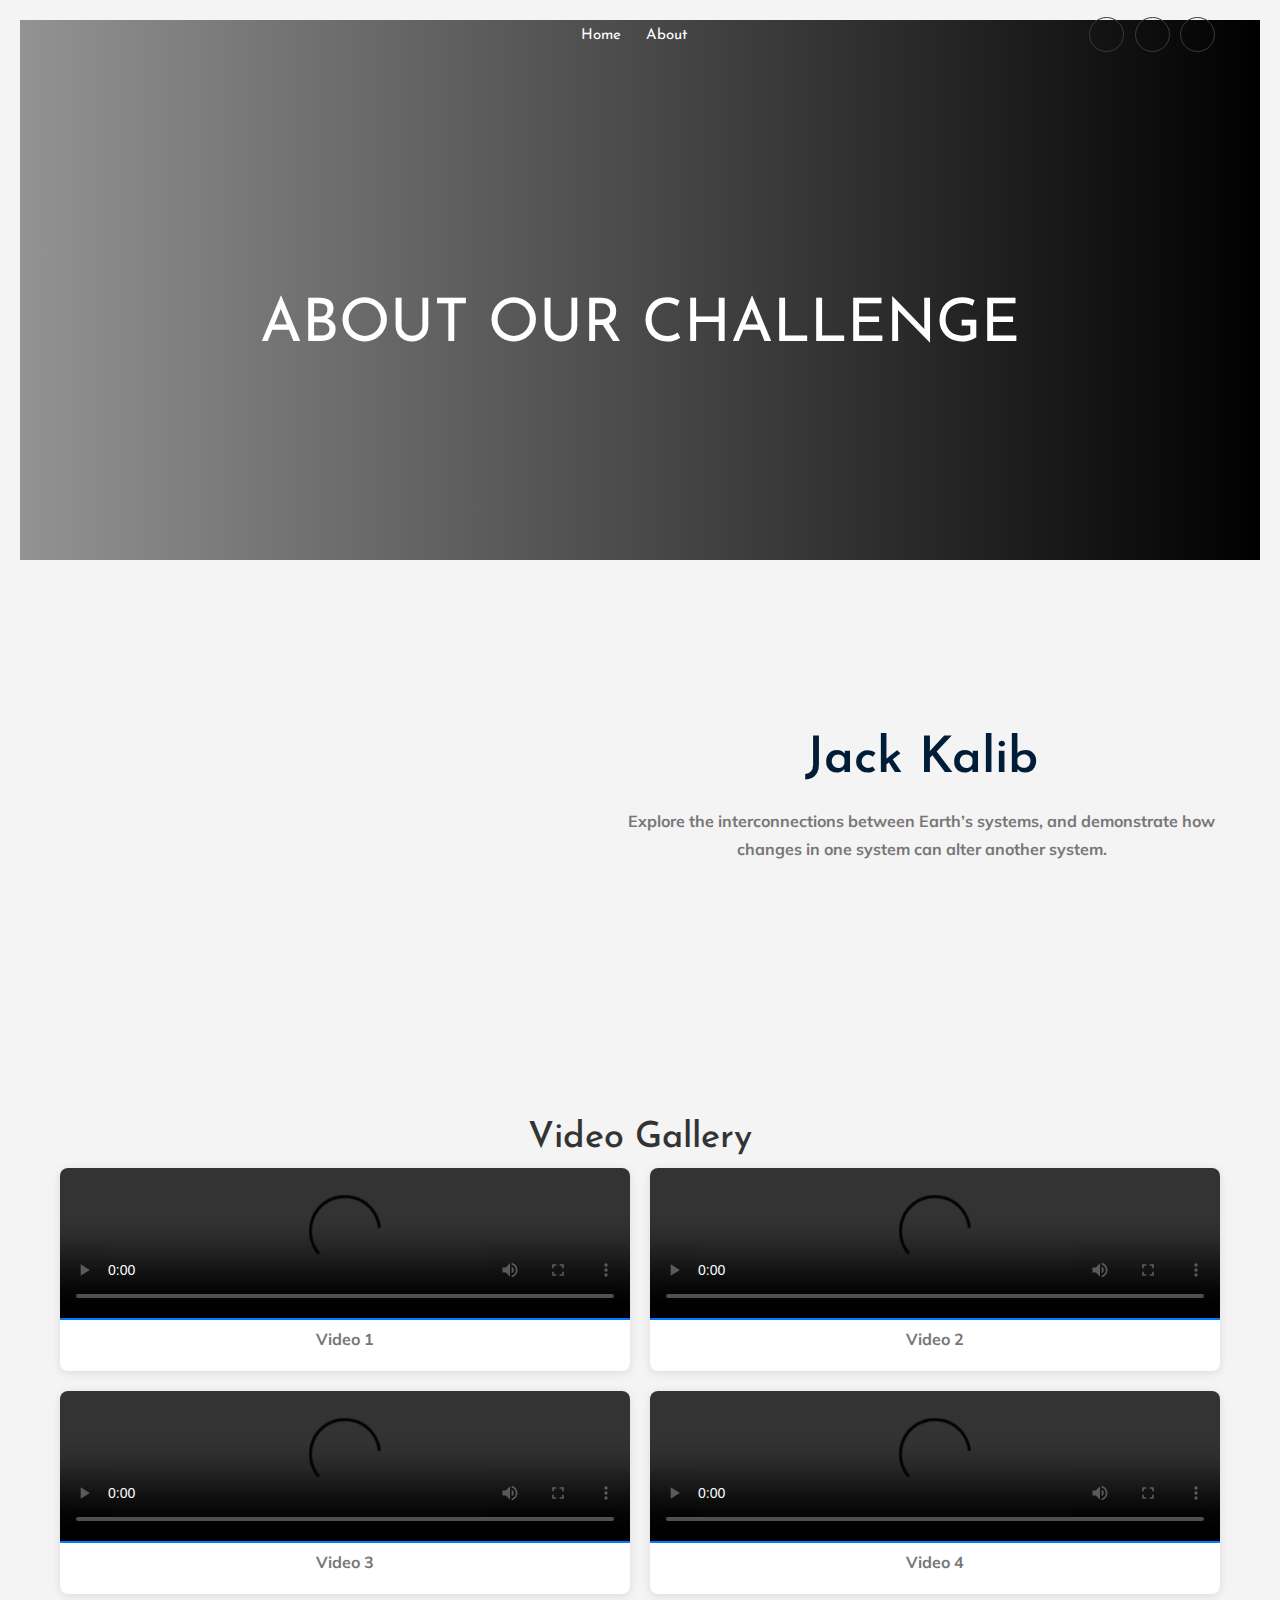
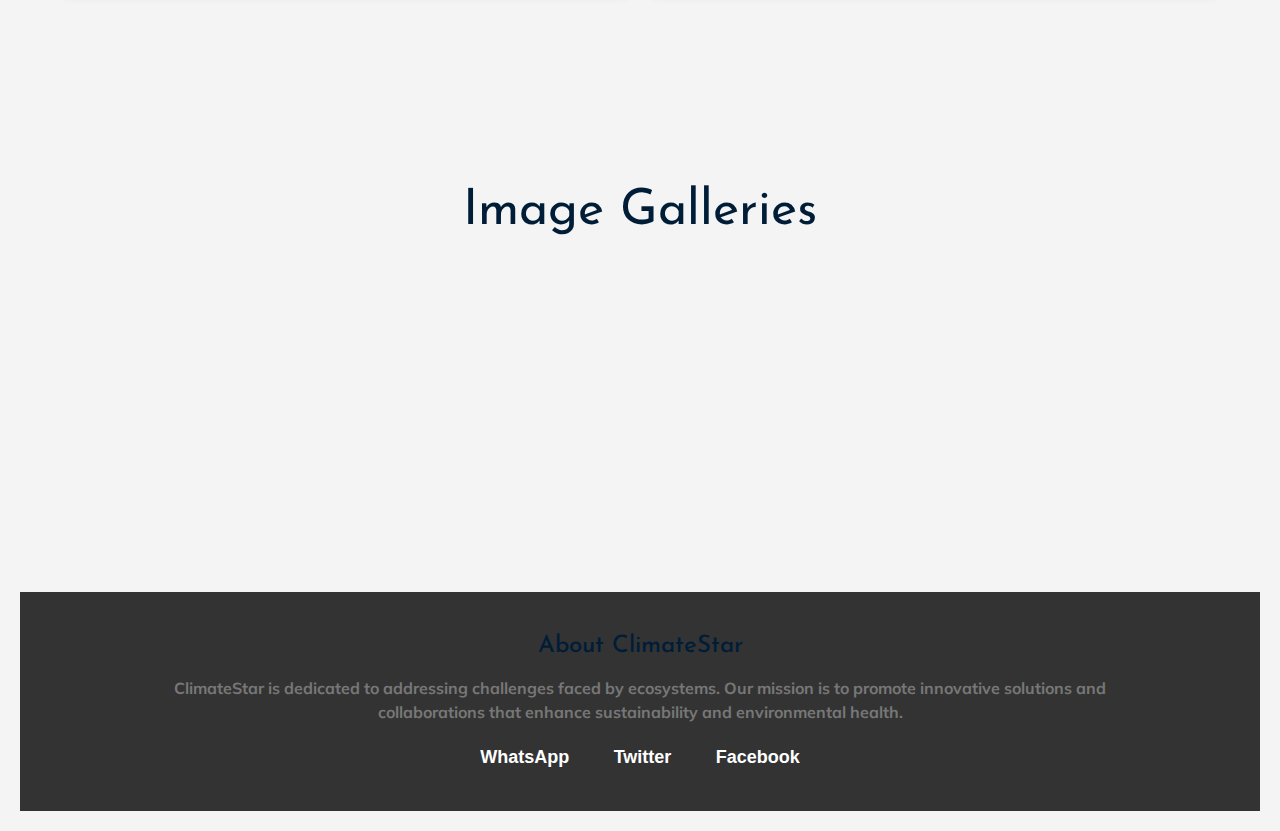
==== commit 7bcf9a02: "Update about.html" ====
--- a/about.html
+++ b/about.html
@@ -13,12 +13,12 @@
     <!-- Place favicon.ico in the root directory -->
 
     <!-- CSS here -->
-    <link rel="stylesheet" href="css/bootstrap.min.css">
-    <link rel="stylesheet" href="css/owl.carousel.min.css">
-    <link rel="stylesheet" href="css/magnific-popup.css">
-    <link rel="stylesheet" href="css/font-awesome.min.css">
-    <link rel="stylesheet" href="css/themify-icons.css">
-    <link rel="stylesheet" href="css/nice-select.css">
+    <link rel="stylesheet" href="bootstrap.min.css">
+    <link rel="stylesheet" href="owl.carousel.min.css">
+    <link rel="stylesheet" href="magnific-popup.css">
+    <link rel="stylesheet" href="font-awesome.min.css">
+    <link rel="stylesheet" href="themify-icons.css">
+    <link rel="stylesheet" href="nice-select.css">
     <link rel="stylesheet" href="css/audioplayer.css">
     <link rel="stylesheet" href="css/flaticon.css">
     <link rel="stylesheet" href="css/gijgo.css">
--- a/themify-icons.css
+++ b/themify-icons.css
@@ -0,0 +1,1081 @@
+@font-face {
+	font-family: 'themify';
+	src:url('../fonts/themify.eot?-fvbane');
+	src:url('../fonts/themify.eot?#iefix-fvbane') format('embedded-opentype'),
+		url('../fonts/themify.woff?-fvbane') format('woff'),
+		url('../fonts/themify.ttf?-fvbane') format('truetype'),
+		url('../fonts/themify.svg?-fvbane#themify') format('svg');
+	font-weight: normal;
+	font-style: normal;
+}
+
+[class^="ti-"], [class*=" ti-"] {
+	font-family: 'themify';
+	/* speak: none; */
+	font-style: normal;
+	font-weight: normal;
+	font-variant: normal;
+	text-transform: none;
+	line-height: 1;
+
+	/* Better Font Rendering =========== */
+	-webkit-font-smoothing: antialiased;
+	-moz-osx-font-smoothing: grayscale;
+}
+
+.ti-wand:before {
+	content: "\e600";
+}
+.ti-volume:before {
+	content: "\e601";
+}
+.ti-user:before {
+	content: "\e602";
+}
+.ti-unlock:before {
+	content: "\e603";
+}
+.ti-unlink:before {
+	content: "\e604";
+}
+.ti-trash:before {
+	content: "\e605";
+}
+.ti-thought:before {
+	content: "\e606";
+}
+.ti-target:before {
+	content: "\e607";
+}
+.ti-tag:before {
+	content: "\e608";
+}
+.ti-tablet:before {
+	content: "\e609";
+}
+.ti-star:before {
+	content: "\e60a";
+}
+.ti-spray:before {
+	content: "\e60b";
+}
+.ti-signal:before {
+	content: "\e60c";
+}
+.ti-shopping-cart:before {
+	content: "\e60d";
+}
+.ti-shopping-cart-full:before {
+	content: "\e60e";
+}
+.ti-settings:before {
+	content: "\e60f";
+}
+.ti-search:before {
+	content: "\e610";
+}
+.ti-zoom-in:before {
+	content: "\e611";
+}
+.ti-zoom-out:before {
+	content: "\e612";
+}
+.ti-cut:before {
+	content: "\e613";
+}
+.ti-ruler:before {
+	content: "\e614";
+}
+.ti-ruler-pencil:before {
+	content: "\e615";
+}
+.ti-ruler-alt:before {
+	content: "\e616";
+}
+.ti-bookmark:before {
+	content: "\e617";
+}
+.ti-bookmark-alt:before {
+	content: "\e618";
+}
+.ti-reload:before {
+	content: "\e619";
+}
+.ti-plus:before {
+	content: "\e61a";
+}
+.ti-pin:before {
+	content: "\e61b";
+}
+.ti-pencil:before {
+	content: "\e61c";
+}
+.ti-pencil-alt:before {
+	content: "\e61d";
+}
+.ti-paint-roller:before {
+	content: "\e61e";
+}
+.ti-paint-bucket:before {
+	content: "\e61f";
+}
+.ti-na:before {
+	content: "\e620";
+}
+.ti-mobile:before {
+	content: "\e621";
+}
+.ti-minus:before {
+	content: "\e622";
+}
+.ti-medall:before {
+	content: "\e623";
+}
+.ti-medall-alt:before {
+	content: "\e624";
+}
+.ti-marker:before {
+	content: "\e625";
+}
+.ti-marker-alt:before {
+	content: "\e626";
+}
+.ti-arrow-up:before {
+	content: "\e627";
+}
+.ti-arrow-right:before {
+	content: "\e628";
+}
+.ti-arrow-left:before {
+	content: "\e629";
+}
+.ti-arrow-down:before {
+	content: "\e62a";
+}
+.ti-lock:before {
+	content: "\e62b";
+}
+.ti-location-arrow:before {
+	content: "\e62c";
+}
+.ti-link:before {
+	content: "\e62d";
+}
+.ti-layout:before {
+	content: "\e62e";
+}
+.ti-layers:before {
+	content: "\e62f";
+}
+.ti-layers-alt:before {
+	content: "\e630";
+}
+.ti-key:before {
+	content: "\e631";
+}
+.ti-import:before {
+	content: "\e632";
+}
+.ti-image:before {
+	content: "\e633";
+}
+.ti-heart:before {
+	content: "\e634";
+}
+.ti-heart-broken:before {
+	content: "\e635";
+}
+.ti-hand-stop:before {
+	content: "\e636";
+}
+.ti-hand-open:before {
+	content: "\e637";
+}
+.ti-hand-drag:before {
+	content: "\e638";
+}
+.ti-folder:before {
+	content: "\e639";
+}
+.ti-flag:before {
+	content: "\e63a";
+}
+.ti-flag-alt:before {
+	content: "\e63b";
+}
+.ti-flag-alt-2:before {
+	content: "\e63c";
+}
+.ti-eye:before {
+	content: "\e63d";
+}
+.ti-export:before {
+	content: "\e63e";
+}
+.ti-exchange-vertical:before {
+	content: "\e63f";
+}
+.ti-desktop:before {
+	content: "\e640";
+}
+.ti-cup:before {
+	content: "\e641";
+}
+.ti-crown:before {
+	content: "\e642";
+}
+.ti-comments:before {
+	content: "\e643";
+}
+.ti-comment:before {
+	content: "\e644";
+}
+.ti-comment-alt:before {
+	content: "\e645";
+}
+.ti-close:before {
+	content: "\e646";
+}
+.ti-clip:before {
+	content: "\e647";
+}
+.ti-angle-up:before {
+	content: "\e648";
+}
+.ti-angle-right:before {
+	content: "\e649";
+}
+.ti-angle-left:before {
+	content: "\e64a";
+}
+.ti-angle-down:before {
+	content: "\e64b";
+}
+.ti-check:before {
+	content: "\e64c";
+}
+.ti-check-box:before {
+	content: "\e64d";
+}
+.ti-camera:before {
+	content: "\e64e";
+}
+.ti-announcement:before {
+	content: "\e64f";
+}
+.ti-brush:before {
+	content: "\e650";
+}
+.ti-briefcase:before {
+	content: "\e651";
+}
+.ti-bolt:before {
+	content: "\e652";
+}
+.ti-bolt-alt:before {
+	content: "\e653";
+}
+.ti-blackboard:before {
+	content: "\e654";
+}
+.ti-bag:before {
+	content: "\e655";
+}
+.ti-move:before {
+	content: "\e656";
+}
+.ti-arrows-vertical:before {
+	content: "\e657";
+}
+.ti-arrows-horizontal:before {
+	content: "\e658";
+}
+.ti-fullscreen:before {
+	content: "\e659";
+}
+.ti-arrow-top-right:before {
+	content: "\e65a";
+}
+.ti-arrow-top-left:before {
+	content: "\e65b";
+}
+.ti-arrow-circle-up:before {
+	content: "\e65c";
+}
+.ti-arrow-circle-right:before {
+	content: "\e65d";
+}
+.ti-arrow-circle-left:before {
+	content: "\e65e";
+}
+.ti-arrow-circle-down:before {
+	content: "\e65f";
+}
+.ti-angle-double-up:before {
+	content: "\e660";
+}
+.ti-angle-double-right:before {
+	content: "\e661";
+}
+.ti-angle-double-left:before {
+	content: "\e662";
+}
+.ti-angle-double-down:before {
+	content: "\e663";
+}
+.ti-zip:before {
+	content: "\e664";
+}
+.ti-world:before {
+	content: "\e665";
+}
+.ti-wheelchair:before {
+	content: "\e666";
+}
+.ti-view-list:before {
+	content: "\e667";
+}
+.ti-view-list-alt:before {
+	content: "\e668";
+}
+.ti-view-grid:before {
+	content: "\e669";
+}
+.ti-uppercase:before {
+	content: "\e66a";
+}
+.ti-upload:before {
+	content: "\e66b";
+}
+.ti-underline:before {
+	content: "\e66c";
+}
+.ti-truck:before {
+	content: "\e66d";
+}
+.ti-timer:before {
+	content: "\e66e";
+}
+.ti-ticket:before {
+	content: "\e66f";
+}
+.ti-thumb-up:before {
+	content: "\e670";
+}
+.ti-thumb-down:before {
+	content: "\e671";
+}
+.ti-text:before {
+	content: "\e672";
+}
+.ti-stats-up:before {
+	content: "\e673";
+}
+.ti-stats-down:before {
+	content: "\e674";
+}
+.ti-split-v:before {
+	content: "\e675";
+}
+.ti-split-h:before {
+	content: "\e676";
+}
+.ti-smallcap:before {
+	content: "\e677";
+}
+.ti-shine:before {
+	content: "\e678";
+}
+.ti-shift-right:before {
+	content: "\e679";
+}
+.ti-shift-left:before {
+	content: "\e67a";
+}
+.ti-shield:before {
+	content: "\e67b";
+}
+.ti-notepad:before {
+	content: "\e67c";
+}
+.ti-server:before {
+	content: "\e67d";
+}
+.ti-quote-right:before {
+	content: "\e67e";
+}
+.ti-quote-left:before {
+	content: "\e67f";
+}
+.ti-pulse:before {
+	content: "\e680";
+}
+.ti-printer:before {
+	content: "\e681";
+}
+.ti-power-off:before {
+	content: "\e682";
+}
+.ti-plug:before {
+	content: "\e683";
+}
+.ti-pie-chart:before {
+	content: "\e684";
+}
+.ti-paragraph:before {
+	content: "\e685";
+}
+.ti-panel:before {
+	content: "\e686";
+}
+.ti-package:before {
+	content: "\e687";
+}
+.ti-music:before {
+	content: "\e688";
+}
+.ti-music-alt:before {
+	content: "\e689";
+}
+.ti-mouse:before {
+	content: "\e68a";
+}
+.ti-mouse-alt:before {
+	content: "\e68b";
+}
+.ti-money:before {
+	content: "\e68c";
+}
+.ti-microphone:before {
+	content: "\e68d";
+}
+.ti-menu:before {
+	content: "\e68e";
+}
+.ti-menu-alt:before {
+	content: "\e68f";
+}
+.ti-map:before {
+	content: "\e690";
+}
+.ti-map-alt:before {
+	content: "\e691";
+}
+.ti-loop:before {
+	content: "\e692";
+}
+.ti-location-pin:before {
+	content: "\e693";
+}
+.ti-list:before {
+	content: "\e694";
+}
+.ti-light-bulb:before {
+	content: "\e695";
+}
+.ti-Italic:before {
+	content: "\e696";
+}
+.ti-info:before {
+	content: "\e697";
+}
+.ti-infinite:before {
+	content: "\e698";
+}
+.ti-id-badge:before {
+	content: "\e699";
+}
+.ti-hummer:before {
+	content: "\e69a";
+}
+.ti-home:before {
+	content: "\e69b";
+}
+.ti-help:before {
+	content: "\e69c";
+}
+.ti-headphone:before {
+	content: "\e69d";
+}
+.ti-harddrives:before {
+	content: "\e69e";
+}
+.ti-harddrive:before {
+	content: "\e69f";
+}
+.ti-gift:before {
+	content: "\e6a0";
+}
+.ti-game:before {
+	content: "\e6a1";
+}
+.ti-filter:before {
+	content: "\e6a2";
+}
+.ti-files:before {
+	content: "\e6a3";
+}
+.ti-file:before {
+	content: "\e6a4";
+}
+.ti-eraser:before {
+	content: "\e6a5";
+}
+.ti-envelope:before {
+	content: "\e6a6";
+}
+.ti-download:before {
+	content: "\e6a7";
+}
+.ti-direction:before {
+	content: "\e6a8";
+}
+.ti-direction-alt:before {
+	content: "\e6a9";
+}
+.ti-dashboard:before {
+	content: "\e6aa";
+}
+.ti-control-stop:before {
+	content: "\e6ab";
+}
+.ti-control-shuffle:before {
+	content: "\e6ac";
+}
+.ti-control-play:before {
+	content: "\e6ad";
+}
+.ti-control-pause:before {
+	content: "\e6ae";
+}
+.ti-control-forward:before {
+	content: "\e6af";
+}
+.ti-control-backward:before {
+	content: "\e6b0";
+}
+.ti-cloud:before {
+	content: "\e6b1";
+}
+.ti-cloud-up:before {
+	content: "\e6b2";
+}
+.ti-cloud-down:before {
+	content: "\e6b3";
+}
+.ti-clipboard:before {
+	content: "\e6b4";
+}
+.ti-car:before {
+	content: "\e6b5";
+}
+.ti-calendar:before {
+	content: "\e6b6";
+}
+.ti-book:before {
+	content: "\e6b7";
+}
+.ti-bell:before {
+	content: "\e6b8";
+}
+.ti-basketball:before {
+	content: "\e6b9";
+}
+.ti-bar-chart:before {
+	content: "\e6ba";
+}
+.ti-bar-chart-alt:before {
+	content: "\e6bb";
+}
+.ti-back-right:before {
+	content: "\e6bc";
+}
+.ti-back-left:before {
+	content: "\e6bd";
+}
+.ti-arrows-corner:before {
+	content: "\e6be";
+}
+.ti-archive:before {
+	content: "\e6bf";
+}
+.ti-anchor:before {
+	content: "\e6c0";
+}
+.ti-align-right:before {
+	content: "\e6c1";
+}
+.ti-align-left:before {
+	content: "\e6c2";
+}
+.ti-align-justify:before {
+	content: "\e6c3";
+}
+.ti-align-center:before {
+	content: "\e6c4";
+}
+.ti-alert:before {
+	content: "\e6c5";
+}
+.ti-alarm-clock:before {
+	content: "\e6c6";
+}
+.ti-agenda:before {
+	content: "\e6c7";
+}
+.ti-write:before {
+	content: "\e6c8";
+}
+.ti-window:before {
+	content: "\e6c9";
+}
+.ti-widgetized:before {
+	content: "\e6ca";
+}
+.ti-widget:before {
+	content: "\e6cb";
+}
+.ti-widget-alt:before {
+	content: "\e6cc";
+}
+.ti-wallet:before {
+	content: "\e6cd";
+}
+.ti-video-clapper:before {
+	content: "\e6ce";
+}
+.ti-video-camera:before {
+	content: "\e6cf";
+}
+.ti-vector:before {
+	content: "\e6d0";
+}
+.ti-themify-logo:before {
+	content: "\e6d1";
+}
+.ti-themify-favicon:before {
+	content: "\e6d2";
+}
+.ti-themify-favicon-alt:before {
+	content: "\e6d3";
+}
+.ti-support:before {
+	content: "\e6d4";
+}
+.ti-stamp:before {
+	content: "\e6d5";
+}
+.ti-split-v-alt:before {
+	content: "\e6d6";
+}
+.ti-slice:before {
+	content: "\e6d7";
+}
+.ti-shortcode:before {
+	content: "\e6d8";
+}
+.ti-shift-right-alt:before {
+	content: "\e6d9";
+}
+.ti-shift-left-alt:before {
+	content: "\e6da";
+}
+.ti-ruler-alt-2:before {
+	content: "\e6db";
+}
+.ti-receipt:before {
+	content: "\e6dc";
+}
+.ti-pin2:before {
+	content: "\e6dd";
+}
+.ti-pin-alt:before {
+	content: "\e6de";
+}
+.ti-pencil-alt2:before {
+	content: "\e6df";
+}
+.ti-palette:before {
+	content: "\e6e0";
+}
+.ti-more:before {
+	content: "\e6e1";
+}
+.ti-more-alt:before {
+	content: "\e6e2";
+}
+.ti-microphone-alt:before {
+	content: "\e6e3";
+}
+.ti-magnet:before {
+	content: "\e6e4";
+}
+.ti-line-double:before {
+	content: "\e6e5";
+}
+.ti-line-dotted:before {
+	content: "\e6e6";
+}
+.ti-line-dashed:before {
+	content: "\e6e7";
+}
+.ti-layout-width-full:before {
+	content: "\e6e8";
+}
+.ti-layout-width-default:before {
+	content: "\e6e9";
+}
+.ti-layout-width-default-alt:before {
+	content: "\e6ea";
+}
+.ti-layout-tab:before {
+	content: "\e6eb";
+}
+.ti-layout-tab-window:before {
+	content: "\e6ec";
+}
+.ti-layout-tab-v:before {
+	content: "\e6ed";
+}
+.ti-layout-tab-min:before {
+	content: "\e6ee";
+}
+.ti-layout-slider:before {
+	content: "\e6ef";
+}
+.ti-layout-slider-alt:before {
+	content: "\e6f0";
+}
+.ti-layout-sidebar-right:before {
+	content: "\e6f1";
+}
+.ti-layout-sidebar-none:before {
+	content: "\e6f2";
+}
+.ti-layout-sidebar-left:before {
+	content: "\e6f3";
+}
+.ti-layout-placeholder:before {
+	content: "\e6f4";
+}
+.ti-layout-menu:before {
+	content: "\e6f5";
+}
+.ti-layout-menu-v:before {
+	content: "\e6f6";
+}
+.ti-layout-menu-separated:before {
+	content: "\e6f7";
+}
+.ti-layout-menu-full:before {
+	content: "\e6f8";
+}
+.ti-layout-media-right-alt:before {
+	content: "\e6f9";
+}
+.ti-layout-media-right:before {
+	content: "\e6fa";
+}
+.ti-layout-media-overlay:before {
+	content: "\e6fb";
+}
+.ti-layout-media-overlay-alt:before {
+	content: "\e6fc";
+}
+.ti-layout-media-overlay-alt-2:before {
+	content: "\e6fd";
+}
+.ti-layout-media-left-alt:before {
+	content: "\e6fe";
+}
+.ti-layout-media-left:before {
+	content: "\e6ff";
+}
+.ti-layout-media-center-alt:before {
+	content: "\e700";
+}
+.ti-layout-media-center:before {
+	content: "\e701";
+}
+.ti-layout-list-thumb:before {
+	content: "\e702";
+}
+.ti-layout-list-thumb-alt:before {
+	content: "\e703";
+}
+.ti-layout-list-post:before {
+	content: "\e704";
+}
+.ti-layout-list-large-image:before {
+	content: "\e705";
+}
+.ti-layout-line-solid:before {
+	content: "\e706";
+}
+.ti-layout-grid4:before {
+	content: "\e707";
+}
+.ti-layout-grid3:before {
+	content: "\e708";
+}
+.ti-layout-grid2:before {
+	content: "\e709";
+}
+.ti-layout-grid2-thumb:before {
+	content: "\e70a";
+}
+.ti-layout-cta-right:before {
+	content: "\e70b";
+}
+.ti-layout-cta-left:before {
+	content: "\e70c";
+}
+.ti-layout-cta-center:before {
+	content: "\e70d";
+}
+.ti-layout-cta-btn-right:before {
+	content: "\e70e";
+}
+.ti-layout-cta-btn-left:before {
+	content: "\e70f";
+}
+.ti-layout-column4:before {
+	content: "\e710";
+}
+.ti-layout-column3:before {
+	content: "\e711";
+}
+.ti-layout-column2:before {
+	content: "\e712";
+}
+.ti-layout-accordion-separated:before {
+	content: "\e713";
+}
+.ti-layout-accordion-merged:before {
+	content: "\e714";
+}
+.ti-layout-accordion-list:before {
+	content: "\e715";
+}
+.ti-ink-pen:before {
+	content: "\e716";
+}
+.ti-info-alt:before {
+	content: "\e717";
+}
+.ti-help-alt:before {
+	content: "\e718";
+}
+.ti-headphone-alt:before {
+	content: "\e719";
+}
+.ti-hand-point-up:before {
+	content: "\e71a";
+}
+.ti-hand-point-right:before {
+	content: "\e71b";
+}
+.ti-hand-point-left:before {
+	content: "\e71c";
+}
+.ti-hand-point-down:before {
+	content: "\e71d";
+}
+.ti-gallery:before {
+	content: "\e71e";
+}
+.ti-face-smile:before {
+	content: "\e71f";
+}
+.ti-face-sad:before {
+	content: "\e720";
+}
+.ti-credit-card:before {
+	content: "\e721";
+}
+.ti-control-skip-forward:before {
+	content: "\e722";
+}
+.ti-control-skip-backward:before {
+	content: "\e723";
+}
+.ti-control-record:before {
+	content: "\e724";
+}
+.ti-control-eject:before {
+	content: "\e725";
+}
+.ti-comments-smiley:before {
+	content: "\e726";
+}
+.ti-brush-alt:before {
+	content: "\e727";
+}
+.ti-youtube:before {
+	content: "\e728";
+}
+.ti-vimeo:before {
+	content: "\e729";
+}
+.ti-twitter:before {
+	content: "\e72a";
+}
+.ti-time:before {
+	content: "\e72b";
+}
+.ti-tumblr:before {
+	content: "\e72c";
+}
+.ti-skype:before {
+	content: "\e72d";
+}
+.ti-share:before {
+	content: "\e72e";
+}
+.ti-share-alt:before {
+	content: "\e72f";
+}
+.ti-rocket:before {
+	content: "\e730";
+}
+.ti-pinterest:before {
+	content: "\e731";
+}
+.ti-new-window:before {
+	content: "\e732";
+}
+.ti-microsoft:before {
+	content: "\e733";
+}
+.ti-list-ol:before {
+	content: "\e734";
+}
+.ti-linkedin:before {
+	content: "\e735";
+}
+.ti-layout-sidebar-2:before {
+	content: "\e736";
+}
+.ti-layout-grid4-alt:before {
+	content: "\e737";
+}
+.ti-layout-grid3-alt:before {
+	content: "\e738";
+}
+.ti-layout-grid2-alt:before {
+	content: "\e739";
+}
+.ti-layout-column4-alt:before {
+	content: "\e73a";
+}
+.ti-layout-column3-alt:before {
+	content: "\e73b";
+}
+.ti-layout-column2-alt:before {
+	content: "\e73c";
+}
+.ti-instagram:before {
+	content: "\e73d";
+}
+.ti-google:before {
+	content: "\e73e";
+}
+.ti-github:before {
+	content: "\e73f";
+}
+.ti-flickr:before {
+	content: "\e740";
+}
+.ti-facebook:before {
+	content: "\e741";
+}
+.ti-dropbox:before {
+	content: "\e742";
+}
+.ti-dribbble:before {
+	content: "\e743";
+}
+.ti-apple:before {
+	content: "\e744";
+}
+.ti-android:before {
+	content: "\e745";
+}
+.ti-save:before {
+	content: "\e746";
+}
+.ti-save-alt:before {
+	content: "\e747";
+}
+.ti-yahoo:before {
+	content: "\e748";
+}
+.ti-wordpress:before {
+	content: "\e749";
+}
+.ti-vimeo-alt:before {
+	content: "\e74a";
+}
+.ti-twitter-alt:before {
+	content: "\e74b";
+}
+.ti-tumblr-alt:before {
+	content: "\e74c";
+}
+.ti-trello:before {
+	content: "\e74d";
+}
+.ti-stack-overflow:before {
+	content: "\e74e";
+}
+.ti-soundcloud:before {
+	content: "\e74f";
+}
+.ti-sharethis:before {
+	content: "\e750";
+}
+.ti-sharethis-alt:before {
+	content: "\e751";
+}
+.ti-reddit:before {
+	content: "\e752";
+}
+.ti-pinterest-alt:before {
+	content: "\e753";
+}
+.ti-microsoft-alt:before {
+	content: "\e754";
+}
+.ti-linux:before {
+	content: "\e755";
+}
+.ti-jsfiddle:before {
+	content: "\e756";
+}
+.ti-joomla:before {
+	content: "\e757";
+}
+.ti-html5:before {
+	content: "\e758";
+}
+.ti-flickr-alt:before {
+	content: "\e759";
+}
+.ti-email:before {
+	content: "\e75a";
+}
+.ti-drupal:before {
+	content: "\e75b";
+}
+.ti-dropbox-alt:before {
+	content: "\e75c";
+}
+.ti-css3:before {
+	content: "\e75d";
+}
+.ti-rss:before {
+	content: "\e75e";
+}
+.ti-rss-alt:before {
+	content: "\e75f";
+}
--- a/nice-select.css
+++ b/nice-select.css
@@ -0,0 +1,140 @@
+.nice-select {
+  -webkit-tap-highlight-color: transparent;
+  background-color: #fff;
+  border-radius: 5px;
+  border: solid 1px #e8e8e8;
+  box-sizing: border-box;
+  clear: both;
+  cursor: pointer;
+  display: block;
+  float: left;
+  font-family: inherit;
+  font-size: 14px;
+  font-weight: normal;
+  height: 42px;
+  line-height: 40px;
+  outline: none;
+  padding-left: 18px;
+  padding-right: 30px;
+  position: relative;
+  text-align: left !important;
+  -webkit-transition: all 0.2s ease-in-out;
+  transition: all 0.2s ease-in-out;
+  -webkit-user-select: none;
+     -moz-user-select: none;
+      -ms-user-select: none;
+          user-select: none;
+  white-space: nowrap;
+  width: auto; }
+  .nice-select:hover {
+    border-color: #dbdbdb; }
+  .nice-select:active, .nice-select.open, .nice-select:focus {
+    border-color: #999; }
+
+
+  .nice-select.disabled {
+    border-color: #ededed;
+    color: #999;
+    pointer-events: none; }
+    .nice-select.disabled:after {
+      border-color: #cccccc; }
+  .nice-select.wide {
+    width: 100%; }
+    .nice-select.wide .list {
+      left: 0 !important;
+      right: 0 !important; }
+  .nice-select.right {
+    float: right; }
+    .nice-select.right .list {
+      left: auto;
+      right: 0; }
+  .nice-select.small {
+    font-size: 12px;
+    height: 36px;
+    line-height: 34px; }
+    .nice-select.small:after {
+      height: 4px;
+      width: 4px; }
+    .nice-select.small .option {
+      line-height: 34px;
+      min-height: 34px; }
+  .nice-select .list {
+    background-color: #fff;
+    border-radius: 5px;
+    box-shadow: 0 0 0 1px rgba(68, 68, 68, 0.11);
+    box-sizing: border-box;
+    margin-top: 4px;
+    opacity: 0;
+    overflow: hidden;
+    padding: 0;
+    pointer-events: none;
+    position: absolute;
+    top: 100%;
+    left: 0;
+    -webkit-transform-origin: 50% 0;
+        -ms-transform-origin: 50% 0;
+            transform-origin: 50% 0;
+    -webkit-transform: scale(0.75) translateY(-21px);
+        -ms-transform: scale(0.75) translateY(-21px);
+            transform: scale(0.75) translateY(-21px);
+    -webkit-transition: all 0.2s cubic-bezier(0.5, 0, 0, 1.25), opacity 0.15s ease-out;
+    transition: all 0.2s cubic-bezier(0.5, 0, 0, 1.25), opacity 0.15s ease-out;
+    z-index: 9; }
+    .nice-select .list:hover .option:not(:hover) {
+      background-color: transparent !important; }
+  .nice-select .option {
+    cursor: pointer;
+    font-weight: 400;
+    line-height: 40px;
+    list-style: none;
+    min-height: 40px;
+    outline: none;
+    padding-left: 18px;
+    padding-right: 29px;
+    text-align: left;
+    -webkit-transition: all 0.2s;
+    transition: all 0.2s; }
+    .nice-select .option:hover, .nice-select .option.focus, .nice-select .option.selected.focus {
+      background-color: #f6f6f6; }
+    .nice-select .option.selected {
+      font-weight: bold; }
+    .nice-select .option.disabled {
+      background-color: transparent;
+      color: #999;
+      cursor: default; }
+
+.no-csspointerevents .nice-select .list {
+  display: none; }
+
+.no-csspointerevents .nice-select.open .list {
+  display: block; }
+
+
+
+
+
+  /* ,,,,,,,,,,,,,,,, */
+
+
+  .nice-select:after {
+    content: "\e64b";
+    display: block;
+    height: 5px;
+    margin-top: -5px;
+    pointer-events: none;
+    position: absolute;
+    right: 30px;
+    top: 8px;
+    transition: all 0.15s ease-in-out;
+    width: 5px;
+    font-family: 'themify';
+    color: #ddd; }
+
+    .nice-select.open:after {
+ }
+    .nice-select.open .list {
+      opacity: 1;
+      pointer-events: auto;
+      -webkit-transform: scale(1) translateY(0);
+          -ms-transform: scale(1) translateY(0);
+              transform: scale(1) translateY(0); }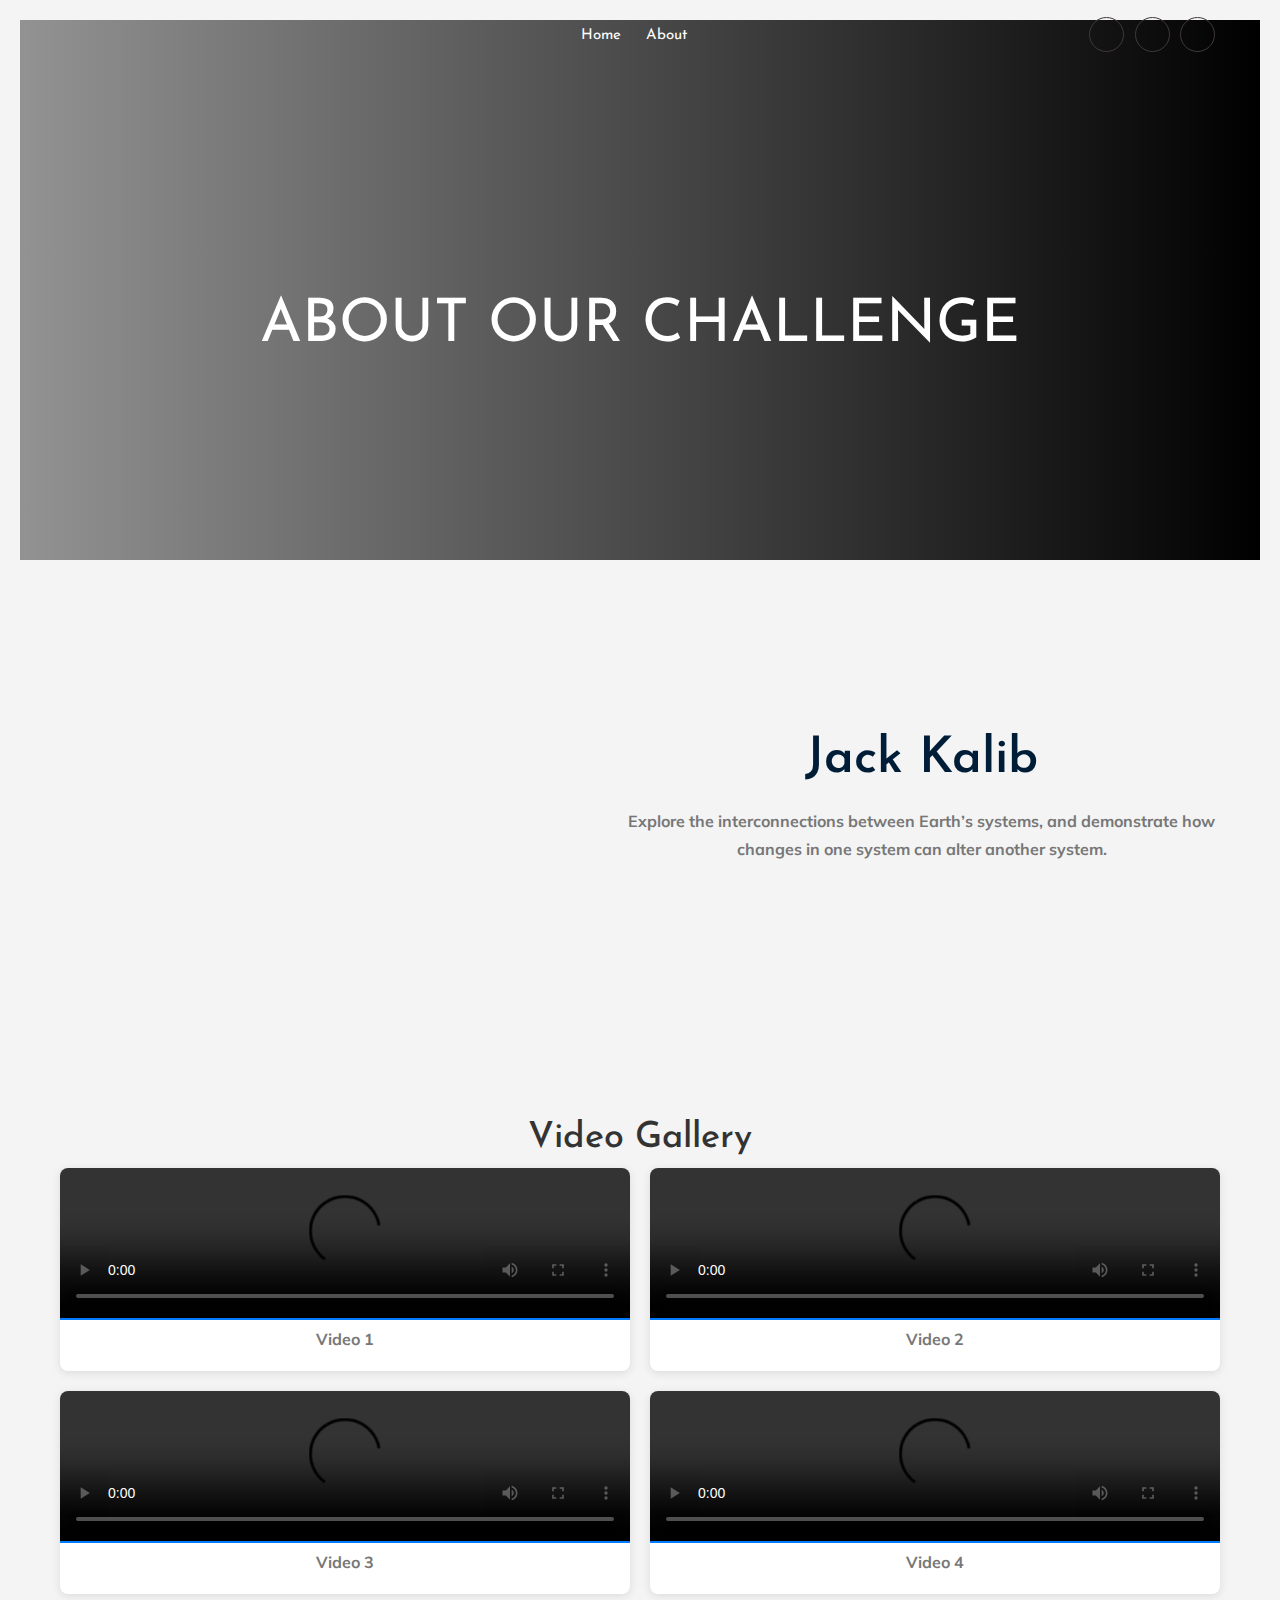
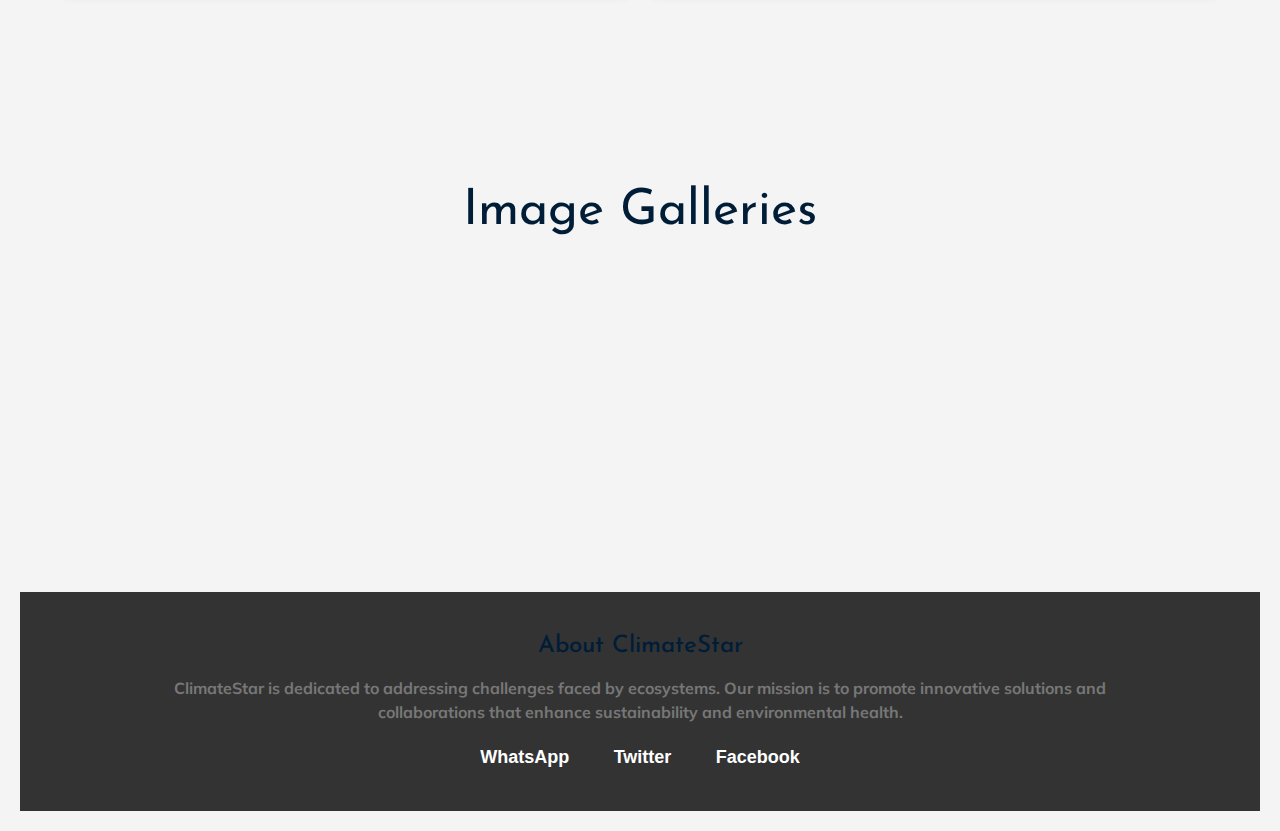
==== commit beca1d59: "Update about.html" ====
--- a/about.html
+++ b/about.html
@@ -19,12 +19,12 @@
     <link rel="stylesheet" href="font-awesome.min.css">
     <link rel="stylesheet" href="themify-icons.css">
     <link rel="stylesheet" href="nice-select.css">
-    <link rel="stylesheet" href="css/audioplayer.css">
-    <link rel="stylesheet" href="css/flaticon.css">
-    <link rel="stylesheet" href="css/gijgo.css">
-    <link rel="stylesheet" href="css/animate.css">
-    <link rel="stylesheet" href="css/slick.css">
-    <link rel="stylesheet" href="css/slicknav.css">
+    <link rel="stylesheet" href="audioplayer.css">
+    <link rel="stylesheet" href="flaticon.css">
+    <link rel="stylesheet" href="gijgo.css">
+    <link rel="stylesheet" href="animate.css">
+    <link rel="stylesheet" href="slick.css">
+    <link rel="stylesheet" href="slicknav.css">
     <link rel="stylesheet" href="style.css">
     <!-- <link rel="stylesheet" href="css/responsive.css"> -->
 </head>
--- a/audioplayer.css
+++ b/audioplayer.css
@@ -0,0 +1,233 @@
+/* RemixDesign | woaichidapi@163.com | Redesigned by JimmyCheung */
+
+.audioplayer {
+    display: flex;
+    flex-direction: row;
+    box-sizing: border-box;
+    margin: 1em 0;
+    padding: 0 24px;
+    width: 100%;
+    height: 96px;
+    align-items: center;
+    border: 1px solid #DDE2E6;
+    border-radius: 4px;
+    background: #fff;
+}
+
+.audioplayer-playpause {
+    display: flex;
+    justify-content: center;
+    align-items: center;
+    width: 48px;
+    height: 48px;
+    border-radius: 50%;
+    cursor: pointer;
+    transition: all .2s ease-in-out;
+}
+
+.audioplayer:not(.audioplayer-playing) .audioplayer-playpause {
+    background: rgba(91, 130, 255, 0);
+    border: 1px solid #5B82FF;
+}
+
+.audioplayer:not(.audioplayer-playing) .audioplayer-playpause:hover {
+    background: rgba(91, 130, 255, 0.1);
+}
+
+.audioplayer-playing .audioplayer-playpause {
+    background: rgba(253, 79, 26, 0);
+    border: 1px solid #FD4F1A;
+}
+
+.audioplayer-playing .audioplayer-playpause:hover {
+    background: rgba(235, 79, 26, 0.1);
+}
+
+.audioplayer:not(.audioplayer-playing) .audioplayer-playpause a {
+    content: '';
+    justify-content: center;
+    width: 0;
+    height: 0;
+    margin-left: 2px;
+    border-top: 7px solid transparent;
+    border-right: none;
+    border-bottom: 7px solid transparent;
+    border-left: 12px solid #0059FF;
+}
+
+.audioplayer-playing .audioplayer-playpause a {
+    content: '';
+    display: flex;
+    justify-content: space-between;
+    width: 12px;
+    height: 14px;
+}
+
+.audioplayer-playing .audioplayer-playpause a::before, .audioplayer-playing .audioplayer-playpause a::after {
+    content: '';
+    width: 4px;
+    height: 14px;
+    background-color: #FD4F1A;
+}
+
+.audioplayer-time {
+    display: flex;
+    width: 40px;
+    justify-content:center;
+    font-size: 12px;
+    color: rgba(51, 51 ,51, .6)
+}
+
+.audioplayer-time-current {
+    margin-left: 24px;
+}
+
+.audioplayer-time-duration {
+    margin-right: 24px;
+}
+
+.audioplayer-bar {
+    position: relative;
+    display: flex;
+    margin: 0 12px;
+    height: 12px;
+    flex-basis: 0;
+    flex-grow: 1;
+    cursor: pointer;
+}
+
+.audioplayer-bar::before {
+    content: '';
+    position: absolute;
+    top: 5px;
+    width: 100%;
+    height: 2px;
+    background-color: #DDE2E6;
+}
+
+.audioplayer-bar > div {
+    position: absolute;
+    left: 0;
+    top: 5px;
+}
+.audioplayer-bar-loaded {
+    z-index: 1;
+    height: 2px;
+    background: #BEC8D2;
+}
+
+.audioplayer-bar-played {
+    flex-direction: row-reverse;
+    z-index: 2;
+    height: 2px;
+    background: -webkit-linear-gradient(left,#0059FF,#09B1FA);
+}
+
+.audioplayer-bar-played::after {
+    display: flex;
+    position: absolute;
+    content: '';
+    box-sizing: border-box;
+    top: -5px;
+    right: -1px;
+    margin-right: -5px;
+    width: 12px;
+    height: 12px;
+    background-color: #fff;
+    border-radius: 6px;
+}
+
+.audioplayer:not(.audioplayer-playing) .audioplayer-bar-played::after {
+    border: 2px solid #BEC8D2;
+}
+
+.audioplayer-playing .audioplayer-bar-played::after {
+    border: 2px solid #0059FF;
+
+}
+
+.audioplayer-volume {
+    display: flex;
+    align-items: center;
+}
+
+.audioplayer-volume-button {
+    display: flex;
+    align-items: center;
+    width: 24px;
+    height: 24px;
+    cursor: pointer;
+}
+
+.audioplayer-volume-button a {
+    display: flex;
+    width: 6px;
+    height: 8px;
+    background-color: #9A9FB0;
+    position: relative;
+}
+
+.audioplayer-volume-button a:before, .audioplayer-volume-button a:after {
+    content: '';
+    position: absolute;
+}
+
+.audioplayer-volume-button a:before {
+    width: 0;
+    height: 0;
+    border-top: 8px solid transparent;
+    border-right: 9px solid #9A9FB0;
+    border-bottom: 8px solid transparent;
+    border-left: none;
+    top: -4px;
+}
+
+.audioplayer:not(.audioplayer-mute) .audioplayer-volume-button a:after {
+    left: 10px;
+    top: -2px;
+    width: 6px;
+    height: 6px;
+    border: 6px double #9A9FB0;
+    border-width: 6px 6px 0 0;
+    border-radius: 0 12px 0 0;
+    transform: rotate(45deg);
+}
+
+.audioplayer-mute .audioplayer-volume-button a {
+    background-color: #FD4F1A;
+}
+
+.audioplayer-mute .audioplayer-volume-button a:before {
+    border-right: 9px solid #FD4F1A;
+}
+
+.audioplayer-volume-adjust {
+    display: flex;
+    align-items: center;
+    margin-left: 8px;
+}
+
+.audioplayer-volume-adjust > div {
+    position: relative;
+    display: flex;
+    width: 60px;
+    height: 2px;
+    cursor: pointer;
+    background-color: #BEC8D2;
+}
+
+.audioplayer-volume-adjust div div {
+    position: absolute;
+    top: 0;
+    left: 0;
+    height: 2px;
+    background-color: #0059FF;
+}
+
+/* responsive | you can change the max-width value to match your theme */
+
+@media screen and (max-width: 679px) {
+    .audioplayer-volume-adjust {
+        display: none;
+    }
+}
--- a/flaticon.css
+++ b/flaticon.css
@@ -0,0 +1,34 @@
+	/*
+  	Flaticon icon font: Flaticon
+  	Creation date: 11/11/2019 05:21
+  	*/
+
+@font-face {
+  font-family: "Flaticon";
+  src: url("../fonts/Flaticon.eot");
+  src: url("./Flaticon.eot?#iefix") format("embedded-opentype"),
+       url("../fonts/Flaticon.woff2") format("woff2"),
+       url("../fonts/Flaticon.woff") format("woff"),
+       url("../fonts/Flaticon.ttf") format("truetype"),
+       url("../fonts/Flaticon.ttf") format("truetype"),
+       url("../fonts/Flaticon.svg#Flaticon") format("svg");
+  font-weight: normal;
+  font-style: normal;
+}
+
+@media screen and (-webkit-min-device-pixel-ratio:0) {
+  @font-face {
+    font-family: "Flaticon";
+    src: url("../fonts/Flaticon.svg#Flaticon") format("svg");
+  }
+}
+
+[class^="flaticon-"]:before, [class*=" flaticon-"]:before,
+[class^="flaticon-"]:after, [class*=" flaticon-"]:after {   
+  font-family: Flaticon;
+        font-size: 14px;
+font-style: normal;
+}
+
+.flaticon-sound:before { content: "\f100"; }
+.flaticon-add:before { content: "\f101"; }--- a/gijgo.css
+++ b/gijgo.css
@@ -0,0 +1,2704 @@
+.gj-button {
+    background-color: #f5f5f5;
+    border: 1px solid #ddd;
+    color: #000;
+    border-radius: 3px;
+    padding: 6px 10px;
+    cursor: pointer;
+}
+
+.gj-unselectable {
+    -webkit-touch-callout: none;
+    -webkit-user-select: none;
+    -khtml-user-select: none;
+    -moz-user-select: none;
+    -ms-user-select: none;
+    user-select: none;
+}
+
+.gj-row {
+    display: -webkit-box;
+    display: -ms-flexbox;
+    display: flex;
+    -ms-flex-wrap: wrap;
+    flex-wrap: wrap;
+}
+
+.gj-margin-left-5 {
+    margin-left: 5px;
+}
+
+.gj-margin-left-10 {
+    margin-left: 10px;
+}
+
+.gj-width-full {
+    width: 100%;
+}
+
+.gj-cursor-pointer {
+    cursor: pointer;
+}
+
+.gj-text-align-center {
+    text-align: center;
+}
+
+.gj-font-size-16 {
+    font-size: 16px;
+}
+
+.gj-hidden {
+    display: none;
+}
+
+/** Material Design */
+.gj-button-md {
+    background: 0 0;
+    border: none;
+    border-radius: 2px;
+    color: rgba(0, 0, 0, 0.87);
+    position: relative;
+    height: 36px;
+    margin: 0;
+    min-width: 64px;
+    padding: 0 16px;
+    display: inline-block;
+    font-family: "Roboto","Helvetica","Arial",sans-serif;
+    font-size: 1rem;
+    font-weight: 500;
+    text-transform: uppercase;
+    letter-spacing: 0;
+    overflow: hidden;
+    will-change: box-shadow;
+    transition: box-shadow .2s cubic-bezier(.4,0,1,1),background-color .2s cubic-bezier(.4,0,.2,1),color .2s cubic-bezier(.4,0,.2,1);
+    outline: none;
+    cursor: pointer;
+    text-decoration: none;
+    text-align: center;
+    line-height: 36px;
+    vertical-align: middle;
+    overflow: hidden;
+    -webkit-user-select: none;
+    -moz-user-select: none;
+    -ms-user-select: none;
+    user-select: none;
+}
+
+.gj-button-md:hover {
+    background-color: rgba(158,158,158,.2);
+}
+
+.gj-button-md:disabled {
+    color: rgba(0,0,0,.26);
+    background: 0 0;
+}
+
+.gj-button-md .material-icons,
+.gj-button-md .gj-icon {
+    vertical-align: middle;
+    /*font-size: 1.3rem;
+    margin-right: 4px;*/
+}
+
+.gj-button-md.gj-button-md-icon {
+    width: 24px;
+    height: 31px;
+    min-width: 24px;
+    padding: 0px;
+    display: table;
+}
+
+.gj-button-md.gj-button-md-icon .material-icons,
+.gj-button-md.gj-button-md-icon .gj-icon {
+    display: table-cell;
+    margin-right: 0px;
+    width: 24px;
+    height: 24px;
+}
+
+.gj-button-md.active {
+    background-color: rgba(158,158,158,.4);
+}
+
+.gj-button-md-group {
+    position: relative;
+    display: inline-block;
+    vertical-align: middle;
+}
+
+.gj-textbox-md {
+    border: none;
+    border-bottom: 1px solid rgba(0,0,0,.42);
+    display: block;
+    font-family: "Helvetica","Arial",sans-serif;
+    font-size: 16px;
+    line-height: 16px;
+    padding: 4px 0px;
+    margin: 0;
+    width: 100%;
+    background: 0 0;
+    text-align: left;
+    color: rgba(0,0,0,.87);
+}
+
+.gj-textbox-md:focus,
+.gj-textbox-md:active {
+    border-bottom: 2px solid rgba(0,0,0,.42);
+    outline: none;
+}
+
+.gj-textbox-md::placeholder {
+    color: #8e8e8e;
+}
+
+.gj-textbox-md:-ms-input-placeholder {
+    color: #8e8e8e;
+}
+
+.gj-textbox-md::-ms-input-placeholder {
+    color: #8e8e8e;
+}
+
+.gj-md-spacer-24 {
+    min-width: 24px;
+    width: 24px;
+    display: inline-block;
+}
+
+.gj-md-spacer-32 {
+    min-width: 32px;
+    width: 32px;
+    display: inline-block;
+}
+
+.gj-modal {
+    position: fixed;
+    top: 0;
+    right: 0;
+    bottom: 0;
+    left: 0;
+    z-index: 1203;
+    display: none;
+    overflow: hidden;
+    -webkit-overflow-scrolling: touch;
+    outline: 0;
+    background-color: rgba(0, 0, 0, 0.54118);
+    transition: 200ms ease opacity;
+    will-change: opacity;
+}
+
+/* List */
+ul.gj-list li [data-role="wrapper"] {
+    display: table;
+    width: 100%;
+}
+
+ul.gj-list li [data-role="checkbox"] {
+    display: table-cell;
+    vertical-align:middle;
+    text-align:center;
+}
+
+ul.gj-list li [data-role="image"] {
+    display: table-cell;
+    vertical-align:middle;
+    text-align:center;
+}
+
+ul.gj-list li [data-role="display"] {
+    display: table-cell;
+    vertical-align:middle;
+    cursor: pointer;
+}
+
+ul.gj-list li [data-role="display"]:empty:before {
+  content: "\200b"; /* unicode zero width space character */
+}
+
+/* List - Bootstrap */
+ul.gj-list-bootstrap {
+    padding-left: 0px;
+    margin-bottom: 0px;
+}
+
+ul.gj-list-bootstrap li {
+    padding: 0px;
+}
+
+ul.gj-list-bootstrap li [data-role="wrapper"] {
+    padding: 0px 10px;
+}
+
+ul.gj-list-bootstrap li [data-role="checkbox"] {
+    width: 24px;
+    padding: 3px;
+}
+
+ul.gj-list-bootstrap li [data-role="image"] {
+    width: 24px;
+    height: 24px;
+}
+
+ul.gj-list-bootstrap li [data-role="display"] {
+    padding: 8px 0px 8px 4px;
+}
+
+.list-group-item.active ul li, .list-group-item.active:focus ul li, .list-group-item.active:hover ul li {
+    text-shadow: none;
+    color:initial;
+}
+
+/* List - Material Design */
+ul.gj-list-md {
+    padding: 0px;
+    list-style: none;
+    list-style-type: none;
+    line-height: 24px;
+    letter-spacing: 0;
+    color: #616161; /* Gray 700 */
+}
+
+ul.gj-list-md li {
+    display: list-item;
+    list-style-type: none;
+    padding: 0px;
+    min-height: unset;
+    box-sizing: border-box;
+    align-items: center;
+    cursor: default;
+    overflow: hidden;
+
+    font-family: "Roboto","Helvetica","Arial",sans-serif;
+    font-size: 16px;
+    font-weight: 400;
+    letter-spacing: .04em;
+    line-height: 1;
+    
+    -webkit-flex-direction: row;
+    -ms-flex-direction: row;
+    flex-direction: row;
+    -webkit-flex-wrap: nowrap;
+    -ms-flex-wrap: nowrap;
+    flex-wrap: nowrap;
+}
+
+ul.gj-list-md li [data-role="checkbox"] {
+    height: 24px;
+    width: 24px;
+}
+
+ul.gj-list-md li [data-role="image"] {
+    height: 24px;
+    width: 24px;
+}
+
+ul.gj-list-md li [data-role="display"] {
+    padding: 8px 0px 8px 5px;
+    order: 0;
+    flex-grow: 2;
+    text-decoration: none;
+    box-sizing: border-box;
+    align-items: center;
+    text-align: left;
+    color: rgba(0,0,0,.87);
+}
+
+ul.gj-list-md li.disabled>[data-role="wrapper"]>[data-role="display"] {
+    color: #9E9E9E; /* Gray 500 */
+}
+
+.gj-list-md-active {
+    background: #e0e0e0;
+    color: #3f51b5;
+}
+
+
+/* Picker */
+.gj-picker {
+    position: absolute;
+    z-index: 1203;
+    background-color: #fff;
+}
+
+.gj-picker .selected {
+    color: #fff;
+}
+
+/* Material Design */
+.gj-picker-md {
+    font-family: "Roboto","Helvetica","Arial",sans-serif;
+    font-size: 16px;
+    font-weight: 400;
+    letter-spacing: .04em;
+    line-height: 1;
+    color: rgba(0,0,0,.87);
+    border: 1px solid #E0E0E0;
+}
+
+.gj-modal .gj-picker-md {
+    border: 0px;
+}
+
+.gj-picker-md [role="header"] {
+    color: rgba(255, 255, 255, 0.54);
+    display: flex;
+    background: #2196f3;
+    align-items: baseline;
+    user-select: none;
+    justify-content: center;
+}
+
+.gj-picker-md [role="footer"] {
+    float: right;
+    padding: 10px;
+}
+
+.gj-picker-md [role="footer"] button.gj-button-md {
+    color: #2196f3;
+    font-weight: bold;
+    font-size: 13px;
+}
+
+/* Bootstrap */
+.gj-picker-bootstrap {
+    border-radius: 4px;
+    border: 1px solid #E0E0E0;
+}
+
+.gj-picker-bootstrap .selected {
+    color: #888;
+}
+
+.gj-picker-bootstrap [role="header"] {
+    background: #eee;
+    color: #AAA;
+}
+@font-face {
+    font-family: 'gijgo-material';
+    src: url('../fonts/gijgo-material.eot?235541');
+    src: url('../fonts/gijgo-material.eot?235541#iefix') format('embedded-opentype'), url('../fonts/gijgo-material.ttf?235541') format('truetype'), url('../fonts/gijgo-material.woff?235541') format('woff'), url('../fonts/gijgo-material.svg?235541#gijgo-material') format('svg');
+    font-weight: normal;
+    font-style: normal;
+}
+
+.gj-icon {
+    /* use !important to prevent issues with browser extensions that change fonts */
+    font-family: 'gijgo-material' !important;
+    font-size: 24px;
+    speak: none;
+    font-style: normal;
+    font-weight: normal;
+    font-variant: normal;
+    text-transform: none;
+    line-height: 1;
+    /* Enable Ligatures ================ */
+    letter-spacing: 0;
+    -webkit-font-feature-settings: "liga";
+    -moz-font-feature-settings: "liga=1";
+    -moz-font-feature-settings: "liga";
+    -ms-font-feature-settings: "liga" 1;
+    font-feature-settings: "liga";
+    -webkit-font-variant-ligatures: discretionary-ligatures;
+    font-variant-ligatures: discretionary-ligatures;
+    /* Better Font Rendering =========== */
+    -webkit-font-smoothing: antialiased;
+    -moz-osx-font-smoothing: grayscale;
+}
+
+.gj-icon.undo:before {
+    content: "\e900";
+}
+
+.gj-icon.vertical-align-top:before {
+    content: "\e901";
+}
+
+.gj-icon.vertical-align-center:before {
+    content: "\e902";
+}
+
+.gj-icon.vertical-align-bottom:before {
+    content: "\e903";
+}
+
+.gj-icon.arrow-dropup:before {
+    content: "\e904";
+}
+
+.gj-icon.clock:before {
+    content: "\e905";
+}
+
+.gj-icon.refresh:before {
+    content: "\e906";
+}
+
+.gj-icon.last-page:before {
+    content: "\e907";
+}
+
+.gj-icon.first-page:before {
+    content: "\e908";
+}
+
+.gj-icon.cancel:before {
+    content: "\e909";
+}
+
+.gj-icon.clear:before {
+    content: "\e90a";
+}
+
+.gj-icon.check-circle:before {
+    content: "\e90b";
+}
+
+.gj-icon.delete:before {
+    content: "\e90c";
+}
+
+.gj-icon.arrow-upward:before {
+    content: "\e90d";
+}
+
+.gj-icon.arrow-forward:before {
+    content: "\e90e";
+}
+
+.gj-icon.arrow-downward:before {
+    content: "\e90f";
+}
+
+.gj-icon.arrow-back:before {
+    content: "\e910";
+}
+
+.gj-icon.list-numbered:before {
+    content: "\e911";
+}
+
+.gj-icon.list-bulleted:before {
+    content: "\e912";
+}
+
+.gj-icon.indent-increase:before {
+    content: "\e913";
+}
+
+.gj-icon.indent-decrease:before {
+    content: "\e914";
+}
+
+.gj-icon.redo:before {
+    content: "\e915";
+}
+
+.gj-icon.align-right:before {
+    content: "\e916";
+}
+
+.gj-icon.align-left:before {
+    content: "\e917";
+}
+
+.gj-icon.align-justify:before {
+    content: "\e918";
+}
+
+.gj-icon.align-center:before {
+    content: "\e919";
+}
+
+.gj-icon.strikethrough:before {
+    content: "\e91a";
+}
+
+.gj-icon.italic:before {
+    content: "\e91b";
+}
+
+.gj-icon.underlined:before {
+    content: "\e91c";
+}
+
+.gj-icon.bold:before {
+    content: "\e91d";
+}
+
+.gj-icon.arrow-dropdown:before {
+    content: "\e91e";
+}
+
+.gj-icon.done:before {
+    content: "\e91f";
+}
+
+.gj-icon.pencil:before {
+    content: "\e920";
+}
+
+.gj-icon.minus:before {
+    content: "\e921";
+}
+
+.gj-icon.plus:before {
+    content: "\e922";
+}
+
+.gj-icon.chevron-up:before {
+    content: "\e923";
+}
+
+.gj-icon.chevron-right:before {
+    content: "\e924";
+}
+
+.gj-icon.chevron-down:before {
+    content: "\e925";
+}
+
+.gj-icon.chevron-left:before {
+    content: "\e926";
+}
+
+.gj-icon.event:before {
+    content: "\e927";
+}
+.gj-draggable {
+    cursor: move;
+}
+.gj-resizable-handle {
+    position: absolute;
+    font-size: 0.1px;
+    display: block;
+    -ms-touch-action: none;
+    touch-action: none;
+    z-index: 1203;
+}
+
+.gj-resizable-n {
+    cursor: n-resize;
+    height: 7px;
+    width: 100%;
+    top: -5px;
+    left: 0;
+}
+.gj-resizable-e {
+    cursor: e-resize;
+    width: 7px;
+    right: -5px;
+    top: 0;
+    height: 100%;
+}
+.gj-resizable-s {
+    cursor: s-resize;
+    height: 7px;
+    width: 100%;
+    bottom: -5px;
+    left: 0;
+}
+.gj-resizable-w {
+	cursor: w-resize;
+	width: 7px;
+	left: -5px;
+	top: 0;
+	height: 100%;
+}
+.gj-resizable-se {
+	cursor: se-resize;
+	width: 12px;
+	height: 12px;
+	right: 1px;
+	bottom: 1px;
+}
+.gj-resizable-sw {
+	cursor: sw-resize;
+	width: 9px;
+	height: 9px;
+	left: -5px;
+	bottom: -5px;
+}
+.gj-resizable-nw {
+	cursor: nw-resize;
+	width: 9px;
+	height: 9px;
+	left: -5px;
+	top: -5px;
+}
+.gj-resizable-ne {
+	cursor: ne-resize;
+	width: 9px;
+	height: 9px;
+	right: -5px;
+	top: -5px;
+}
+
+.gj-dialog-footer {
+    position: absolute;
+    bottom: 0px;
+    width: 100%;
+    margin-top: 0px;
+}
+
+.gj-dialog-scrollable [data-role="body"] {
+    overflow-x: hidden;
+    overflow-y: scroll;
+}
+
+/** Bootstrap 3 **/
+.gj-dialog-bootstrap {
+    overflow: hidden;
+    z-index: 1202;
+}
+
+.gj-dialog-bootstrap [data-role="title"] {
+    display: inline;
+}
+.gj-dialog-bootstrap [data-role="close"] {
+    line-height: 1.42857143;
+}
+
+/** Bootstrap 4 **/
+.gj-dialog-bootstrap4 {
+    overflow: hidden;
+    z-index: 1202;
+}
+
+.gj-dialog-bootstrap4 [data-role="title"] {
+    display: inline;
+}
+.gj-dialog-bootstrap4 [data-role="close"] {
+    line-height: 1.5;
+}
+
+/** Material Design **/
+.gj-dialog-md {
+    background-color: #FFF;
+    overflow: hidden;
+    border: none;
+    box-shadow: 0 11px 15px -7px rgba(0,0,0,.2), 0 24px 38px 3px rgba(0,0,0,.14), 0 9px 46px 8px rgba(0,0,0,.12);
+    box-sizing: border-box;
+    position: relative;
+    display: -webkit-box;
+    display: -webkit-flex;
+    display: -ms-flexbox;
+    display: flex;
+    -webkit-box-orient: vertical;
+    -webkit-box-direction: normal;
+    -webkit-flex-direction: column;
+    -ms-flex-direction: column;
+    flex-direction: column;
+    -webkit-background-clip: padding-box;
+    background-clip: padding-box;
+    outline: 0;
+    z-index: 1202;
+}
+
+.gj-dialog-md-header {
+    padding: 24px 24px 0px 24px;
+    font-family: "Roboto","Helvetica","Arial",sans-serif;
+}
+
+.gj-dialog-md-title {
+    margin: 0;
+    font-weight: 400;
+    display: inline;
+    line-height: 28px;
+    font-size: 20px;
+}
+
+.gj-dialog-md-close {
+    -webkit-appearance: none;
+    padding: 0;
+    cursor: pointer;
+    background: 0 0;
+    border: 0;
+    float: right;
+    line-height: 28px;
+    font-size: 28px;
+}
+
+.gj-dialog-md-body {
+    padding: 20px 24px 24px 24px;
+    color: rgba(0,0,0,.54);
+    font-family: "Helvetica","Arial",sans-serif;
+    font-size: 14px;
+    font-weight: 400;
+    line-height: 20px;
+}
+
+.gj-dialog-md-footer {
+    padding: 8px 8px 8px 24px;
+    display: -webkit-flex;
+    display: -ms-flexbox;
+    display: flex;
+    -webkit-flex-direction: row-reverse;
+    -ms-flex-direction: row-reverse;
+    flex-direction: row-reverse;
+    -webkit-flex-wrap: wrap;
+    -ms-flex-wrap: wrap;
+    flex-wrap: wrap;
+
+    box-sizing: border-box;
+}
+
+.gj-dialog-md-footer>*:first-child {
+    margin-right: 0;
+}
+
+.gj-dialog-md-footer>* {
+    margin-right: 8px;
+    height: 36px;
+}
+DIV.gj-grid-wrapper {
+    margin: auto;
+    position: relative;
+    clear:both;
+    z-index: 1;
+}
+
+TABLE.gj-grid {
+    margin: auto;    
+    border-collapse: collapse;
+    width: 100%;
+    table-layout: fixed;
+}
+
+TABLE.gj-grid THEAD TH [data-role="selectAll"] {
+    margin: auto;
+}
+
+TABLE.gj-grid THEAD TH [data-role="title"] {
+    display: inline-block;
+}
+
+TABLE.gj-grid THEAD TH [data-role="sorticon"] {
+    display: inline-block;
+}
+
+TABLE.gj-grid THEAD TH {
+    overflow: hidden;
+    text-overflow: ellipsis;
+}
+
+TABLE.gj-grid.autogrow-header-row THEAD TH {
+    overflow: auto;
+    text-overflow: initial;
+    white-space: pre-wrap;
+    -ms-word-break: break-word;
+    word-break: break-word;
+}
+
+TABLE.gj-grid > tbody > tr > td {
+    overflow: hidden;
+    position: relative;
+}
+
+table.gj-grid tbody div[data-role="display"] {
+    vertical-align: middle;
+    text-indent: 0;
+    white-space: pre-wrap;
+    -ms-word-break: break-word;
+    word-break: break-word;
+}
+
+table.gj-grid.fixed-body-rows tbody div[data-role="display"] {
+    overflow: hidden;
+    text-overflow: ellipsis;
+    white-space: nowrap;
+    -ms-word-break: initial;
+    word-break: initial;
+}
+
+table.gj-grid tfoot DIV[data-role="display"] {
+    vertical-align: middle;
+    text-indent: 0;
+    display: flex;
+}
+
+TABLE.gj-grid .fa {
+    padding: 2px;
+}
+
+TABLE.gj-grid > tbody > tr > td > div {
+    padding: 2px;
+    overflow: hidden;
+}
+
+DIV.gj-grid-wrapper DIV.gj-grid-loading-cover
+{
+    background: #BBBBBB;
+    opacity: 0.5;
+    position: absolute;
+    vertical-align: middle;
+}
+
+DIV.gj-grid-wrapper DIV.gj-grid-loading-text
+{
+    position: absolute;
+    font-weight: bold;
+}
+
+/* Bootstrap Theme */
+table.gj-grid-bootstrap thead th {
+    background-color: #f5f5f5;
+    vertical-align:middle;
+}
+
+table.gj-grid-bootstrap thead th [data-role="sorticon"] {
+    margin-left: 5px;
+}
+
+table.gj-grid-bootstrap thead th [data-role="sorticon"] i.gj-icon,
+table.gj-grid-bootstrap thead th [data-role="sorticon"] i.material-icons {
+    position: absolute;
+    font-size: 20px;
+    top: 15px;
+}
+
+table.gj-grid-bootstrap tbody tr td div[data-role="display"] {
+    padding: 0px;
+}
+
+.gj-grid-bootstrap-4 .gj-checkbox-bootstrap {
+    display: inline-block;
+    padding-top: 2px;
+}
+
+.gj-grid-bootstrap-4 tbody tr.active {
+    background-color: rgba(0,0,0,.075);
+}
+
+/* Material Design Theme */
+.gj-grid-md {
+    position: relative;
+    border: 1px solid #e0e0e0;
+    border-collapse: collapse;
+    white-space: nowrap;
+    font-size: 13px;
+    font-family: "Roboto","Helvetica","Arial",sans-serif;
+    background-color: #fff;
+}
+
+.gj-grid-md td:first-of-type, .gj-grid-md th:first-of-type {
+    padding-left: 24px;
+}
+
+.gj-grid-md th {
+    position: relative;
+    vertical-align: bottom;
+    font-weight: 700;
+    line-height: 31px;
+    letter-spacing: 0;
+    height: 56px;
+    font-size: 12px;
+    color: rgba(0,0,0,.54);
+    padding-bottom: 8px;
+    box-sizing: border-box;
+    padding: 12px 18px;
+    text-align: right;
+}
+
+.gj-grid-md td {
+    position: relative;
+    height: 48px;
+    border-top: 1px solid #e0e0e0;
+    border-bottom: 1px solid #e0e0e0;
+    padding: 12px 18px;
+    box-sizing: border-box;
+    text-align: left;
+    color: rgba(0,0,0,.87);
+}
+
+.gj-grid-md tbody tr {
+    position: relative;
+    height: 48px;
+    transition-duration: .28s;
+    transition-timing-function: cubic-bezier(.4,0,.2,1);
+    transition-property: background-color;
+}
+
+.gj-grid-md tbody tr:hover {
+    background-color: #EEEEEE; /* Gray 200 */
+}
+
+.gj-grid-md tbody tr.gj-grid-md-select {
+    background-color: #F5F5F5; /* Grey 100 */
+}
+
+
+table.gj-grid-md thead th [data-role="sorticon"] {
+    margin-left: 5px;
+}
+
+table.gj-grid-md thead th [data-role="sorticon"] i.gj-icon,
+table.gj-grid-md thead th [data-role="sorticon"] i.material-icons {
+    position: absolute;
+    font-size: 16px;
+    top: 19px;
+}
+
+table.gj-grid-md thead th.gj-grid-select-all {
+    padding-bottom: 3px;
+}
+/* Hide all prioritized columns by default */
+@media only all {
+	th.display-1120,
+	td.display-1120,
+	th.display-960,
+	td.display-960,
+	th.display-800,
+	td.display-800,
+	th.display-640,
+	td.display-640,
+	th.display-480,
+	td.display-480,
+	th.display-320,
+	td.display-320 {
+		display: none;
+	}
+}
+
+/* Show at 320px (20em x 16px) */
+@media screen and (min-width: 20em) {
+	TABLE.gj-grid-bootstrap th.display-320,
+	TABLE.gj-grid-bootstrap td.display-320 {
+		display: table-cell;
+	}
+}
+/* Show at 480px (30em x 16px) */
+@media screen and (min-width: 30em) {
+	TABLE.gj-grid-bootstrap th.display-480,
+	TABLE.gj-grid-bootstrap td.display-480 {
+		display: table-cell;
+	}
+}
+/* Show at 640px (40em x 16px) */
+@media screen and (min-width: 40em) {
+	TABLE.gj-grid-bootstrap th.display-640,
+	TABLE.gj-grid-bootstrap td.display-640 {
+		display: table-cell;
+	}
+}
+/* Show at 800px (50em x 16px) */
+@media screen and (min-width: 50em) {
+	TABLE.gj-grid-bootstrap th.display-800,
+	TABLE.gj-grid-bootstrap td.display-800 {
+		display: table-cell;
+	}
+}
+/* Show at 960px (60em x 16px) */
+@media screen and (min-width: 60em) {
+	TABLE.gj-grid-bootstrap th.display-960,
+	TABLE.gj-grid-bootstrap td.display-960 {
+		display: table-cell;
+	}
+}
+/* Show at 1,120px (70em x 16px) */
+@media screen and (min-width: 70em) {
+	TABLE.gj-grid-bootstrap th.display-1120,
+	TABLE.gj-grid-bootstrap td.display-1120 {
+		display: table-cell;
+	}
+}
+
+/* Material Design Theme */
+.gj-grid-md tfoot tr th {
+    padding-right: 14px;
+}
+
+.gj-grid-md tfoot tr[data-role="pager"] .gj-grid-mdl-pager-label {
+    padding-left: 5px;
+    padding-right: 5px;
+}
+
+.gj-grid-md tfoot tr[data-role="pager"] .gj-dropdown-md {
+    margin-left: 12px;
+}
+
+.gj-grid-md tfoot tr[data-role="pager"] .gj-dropdown-md [role="presenter"] {
+    font-size: 12px;
+    font-weight: bold;
+    color: rgba(0,0,0,.54);
+}
+
+.gj-grid-md tfoot tr[data-role="pager"] .gj-dropdown-md [role="presenter"] [role="display"] {
+    text-align: right;
+}
+
+.gj-grid-md tfoot tr[data-role="pager"] .gj-grid-md-limit-select {
+    margin-left: 10px;
+    font-size: 12px;
+    font-weight: bold;
+    color: rgba(0,0,0,.54);
+}
+
+/* Bootstrap */
+.gj-grid-bootstrap tfoot tr[data-role="pager"] th {
+    line-height: 30px;
+    background-color: #f5f5f5;
+}
+
+.gj-grid-bootstrap tfoot tr[data-role="pager"] th > div > div {
+    margin-right: 5px;
+}
+
+.gj-grid-bootstrap tfoot tr[data-role="pager"] th > div > button {
+    margin-right: 5px;
+}
+
+.gj-grid-bootstrap-4 tfoot tr[data-role="pager"] th > div button {
+    height: 34px;
+}
+
+.gj-grid-bootstrap-4 tfoot tr[data-role="pager"] th div .gj-dropdown-bootstrap-4 .gj-dropdown-expander-mi .gj-icon {
+    top: 5px;
+}
+
+.gj-grid-bootstrap-3 tfoot tr[data-role="pager"] th > div > input {
+    margin-right: 5px;
+    width: 40px;
+    text-align: right;
+    display: inline-block;
+    font-weight: bold;
+}
+
+.gj-grid-bootstrap-4 tfoot tr[data-role="pager"] th > div > div.input-group {
+    width: 40px;
+}
+
+.gj-grid-bootstrap-4 tfoot tr[data-role="pager"] th > div > div.input-group input {
+    text-align: right;
+    font-weight: bold;
+    height: 34px;
+    padding-top: 2px;
+    padding-bottom: 6px;
+}
+
+.gj-grid-bootstrap tfoot tr[data-role="pager"] th > div > select {
+    display: inline-block;
+    margin-right: 5px;
+    width: 60px;
+}
+
+.gj-grid-bootstrap tfoot tr[data-role="pager"] th .gj-dropdown-bootstrap .gj-list-bootstrap [data-role="display"] {
+    line-height: 14px;
+}
+
+.gj-grid-bootstrap tfoot tr[data-role="pager"] th .gj-dropdown-bootstrap [role="presenter"] [role="display"] {
+    font-weight: bold;
+}
+
+.gj-grid-bootstrap tfoot tr[data-role="pager"] th .gj-dropdown-bootstrap-3 [role="presenter"] {
+    padding: 2px 8px;
+}
+
+.gj-grid-bootstrap tfoot tr[data-role="pager"] th .gj-dropdown-bootstrap-4 [role="presenter"] {
+    padding: 1px 8px;
+}
+.gj-grid thead tr th div.gj-grid-column-resizer-wrapper {
+    position: relative;
+    width: 100%;
+    height: 0px; 
+    top: 0px; 
+    left: 0px; 
+    padding: 0px;
+}
+
+span.gj-grid-column-resizer {
+    position: absolute;
+    right: 0px;
+    width: 10px;
+    top: -100px;
+    height: 300px;
+    z-index: 1203;
+    cursor: e-resize;
+}
+
+.gj-grid-resize-cursor {
+    cursor: e-resize;
+}
+.gj-grid-md tbody tr.gj-grid-top-border td {
+  border-top: 2px solid #777;
+}
+.gj-grid-md tbody tr.gj-grid-bottom-border td {
+  border-bottom: 2px solid #777;
+}
+
+.gj-grid-bootstrap tbody tr.gj-grid-top-border td {
+  border-top: 2px solid #777;
+}
+.gj-grid-bootstrap tbody tr.gj-grid-bottom-border td {
+  border-bottom: 2px solid #777;
+}
+.gj-grid-md thead tr th.gj-grid-left-border,
+.gj-grid-md tbody tr td.gj-grid-left-border
+{
+    border-left: 3px solid #777;
+}
+.gj-grid-md thead tr th.gj-grid-right-border,
+.gj-grid-md tbody tr td.gj-grid-right-border
+{
+    border-right: 3px solid #777;
+}
+
+.gj-grid-bootstrap thead tr th.gj-grid-left-border,
+.gj-grid-bootstrap tbody tr td.gj-grid-left-border
+{
+    border-left: 5px solid #ddd;
+}
+.gj-grid-bootstrap thead tr th.gj-grid-right-border,
+.gj-grid-bootstrap tbody tr td.gj-grid-right-border
+{
+    border-right: 5px solid #ddd;
+}
+.gj-dirty {
+    position: absolute;
+    top: 0px;
+    left: 0px;
+    border-style: solid;
+    border-width: 3px;
+    border-color: #f00 transparent transparent #f00;
+    padding: 0;
+    overflow: hidden;
+    vertical-align: top;
+}
+
+/* Material Design */
+.gj-grid-md tbody tr td.gj-grid-management-column {
+    padding: 3px;
+}
+
+.gj-grid-md tbody tr td[data-mode="edit"] {
+    padding: 0px 18px;
+}
+
+.gj-grid-md tbody .gj-dropdown-md [role="presenter"] [role="display"] {
+    padding: 0px;
+}
+
+/* Bootstrap */
+.gj-grid-bootstrap tbody tr td[data-mode="edit"] {
+    padding: 0px;
+}
+
+.gj-grid-bootstrap tbody tr td[data-mode="edit"] [data-role="edit"] {
+    padding: 0px;
+}
+
+/* Bootstrap 3 */
+.gj-grid-bootstrap-3 tbody tr td.gj-grid-management-column {
+    padding: 3px;
+}
+
+.gj-grid-bootstrap-3 tbody tr td[data-mode="edit"] {
+    height: 38px;
+}
+
+.gj-grid-bootstrap-3 tbody tr td[data-mode="edit"] [data-role="edit"] input[type="text"] {
+    height: 37px;
+    padding: 8px;
+}
+
+.gj-grid-bootstrap-3 tbody tr td[data-mode="edit"] .gj-dropdown-bootstrap [role="presenter"] {
+    border: 0px;
+    border-radius: 0px;
+    height: 37px;
+    padding-left: 8px;
+}
+
+.gj-grid-bootstrap-3 tbody tr td[data-mode="edit"] .gj-datepicker-bootstrap {
+    height: 37px;
+}
+
+.gj-grid-bootstrap-3 tbody tr td[data-mode="edit"] .gj-datepicker-bootstrap [role="input"] {
+    height: 37px;
+    border:0px;
+    border-radius: 0px;
+}
+
+.gj-grid-bootstrap-3 tbody tr td[data-mode="edit"] .gj-datepicker-bootstrap [role="right-icon"] {
+    border:0px;
+    border-radius: 0px;
+}
+
+.gj-grid-bootstrap-3 tbody tr td[data-mode="edit"] .gj-checkbox-bootstrap {
+    display: inline-block;
+    padding-top: 10px;
+    height: 32px;
+}
+
+/* Bootstrap 4 */
+.gj-grid-bootstrap-4 tbody tr td.gj-grid-management-column {
+    padding: 6px;
+}
+
+.gj-grid-bootstrap-4 tbody tr td[data-mode="edit"] [data-role="edit"] input[type="text"] {
+    height: 48px;
+    padding-left: 12px;
+}
+
+.gj-grid-bootstrap-4 tbody tr td[data-mode="edit"] .gj-dropdown-bootstrap [role="presenter"] {
+    border: 0px;
+    border-radius: 0px;
+    height: 48px;
+    padding-left: 12px;
+    font-family: -apple-system,system-ui,BlinkMacSystemFont,"Segoe UI",Roboto,"Helvetica Neue",Arial,sans-serif;
+}
+
+.gj-grid-bootstrap-4 tbody tr td[data-mode="edit"] .gj-dropdown-bootstrap-4 [role="expander"].gj-dropdown-expander-mi .gj-icon,
+.gj-grid-bootstrap-4 tbody tr td[data-mode="edit"] .gj-dropdown-bootstrap-4 [role="expander"].gj-dropdown-expander-mi .material-icons {
+    top: 13px;
+}
+
+.gj-grid-bootstrap-4 tbody tr td[data-mode="edit"] .gj-datepicker-bootstrap {
+    height: 48px;
+}
+
+.gj-grid-bootstrap-4 tbody tr td[data-mode="edit"] .gj-datepicker-bootstrap [role="input"] {
+    height: 48px;
+    border:0px;
+    border-radius: 0px;
+}
+
+.gj-grid-bootstrap-4 tbody tr td[data-mode="edit"] .gj-datepicker-bootstrap [role="right-icon"] {
+    background-color: #fff;
+}
+
+.gj-grid-bootstrap-4 tbody tr td[data-mode="edit"] .gj-datepicker-bootstrap [role="right-icon"] button {
+    border: 0px;
+    border-radius: 0px;
+    width: 43px;
+    position: relative;
+}
+
+.gj-grid-bootstrap-4 tbody tr td[data-mode="edit"] .gj-datepicker-bootstrap [role="right-icon"] .gj-icon,
+.gj-grid-bootstrap-4 tbody tr td[data-mode="edit"] .gj-datepicker-bootstrap [role="right-icon"] .material-icons {
+    top: 13px;
+    left: 10px;
+    font-size: 24px;
+}
+
+.gj-grid-bootstrap-4 tbody tr td[data-mode="edit"] .gj-checkbox-bootstrap {
+    display: inline-block;
+    padding-top: 15px;
+    height: 42px;
+}
+.gj-grid-md thead tr[data-role="filter"] th {
+    border-top: 1px solid #e0e0e0;
+}
+
+div.gj-grid-wrapper div.gj-grid-bootstrap-toolbar {
+    background-color: #f5f5f5;
+    padding: 8px;
+    font-weight: bold;
+    border: 1px solid #ddd;
+}
+
+div.gj-grid-wrapper div.gj-grid-bootstrap-4-toolbar {
+    background-color: #f5f5f5;
+    padding: 12px;
+    font-weight: bold;
+    border: 1px solid #ddd;
+}
+
+div.gj-grid-wrapper div.gj-grid-md-toolbar {
+    font-weight: bold;
+    font-size: 24px;
+    font-family: "Helvetica","Arial",sans-serif;
+    background-color: rgb(255, 255, 255);
+    
+    border-top: 1px solid #e0e0e0;
+    border-left: 1px solid #e0e0e0;
+    border-right: 1px solid #e0e0e0;
+    border-bottom: 0px;
+    border-collapse: collapse;
+
+    padding: 0 18px 0px 18px;
+    line-height: 56px;
+}
+table.gj-grid-scrollable tbody {
+    overflow-y: auto;
+    overflow-x: hidden;
+    display: block;
+}
+
+/* Material Design */
+table.gj-grid-md.gj-grid-scrollable {
+    border-bottom: 0px;
+}
+
+table.gj-grid-md.gj-grid-scrollable tbody {
+    border-right: 1px solid #e0e0e0;
+    border-bottom: 1px solid #e0e0e0;
+}
+
+table.gj-grid-md.gj-grid-scrollable tfoot {
+    border-bottom: 1px solid #e0e0e0;
+}
+
+/* Bootstrap 3 */
+table.gj-grid-bootstrap.gj-grid-scrollable {
+    border-bottom: 0px;
+}
+
+table.gj-grid-bootstrap.gj-grid-scrollable tbody {
+    border-right: 1px solid #ddd;
+    border-bottom: 1px solid #ddd;
+}
+
+table.gj-grid-bootstrap.gj-grid-scrollable tbody tr[data-role="row"]:first-child td {
+    border-top: 0px;
+}
+
+table.gj-grid-bootstrap.gj-grid-scrollable tbody tr[data-role="row"] td:first-child {
+    border-left: 0px;
+}
+
+table.gj-grid-bootstrap.gj-grid-scrollable tbody tr[data-role="row"] td:last-child {
+    border-right: 0px;
+}
+
+table.gj-grid-bootstrap.gj-grid-scrollable tfoot {
+    border-bottom: 1px solid #ddd;
+}
+
+ul.gj-list li [data-role="spacer"] {
+    display: table-cell;
+}
+
+ul.gj-list li [data-role="expander"] {
+    display: table-cell;
+    vertical-align:middle;
+    text-align:center;
+    cursor: pointer;
+}
+
+[data-type="tree"] ul li [data-role="expander"].gj-tree-material-icons-expander {
+    width: 24px;
+}
+
+[data-type="tree"] ul li [data-role="expander"].gj-tree-font-awesome-expander {
+    width: 24px;
+}
+
+[data-type="tree"] ul li [data-role="expander"].gj-tree-glyphicons-expander {
+    width: 24px;
+}
+
+[data-type="tree"] ul li [data-role="expander"].gj-tree-glyphicons-expander .glyphicon {
+    top: 4px;
+    height: 24px;
+}
+
+/* Bootstrap Theme */
+.gj-tree-bootstrap-3 ul.gj-list-bootstrap li {
+    border: 0px;
+    border-radius: 0px;
+    color: #333;
+}
+
+.gj-tree-bootstrap-3 ul.gj-list-bootstrap li.active {
+    color: #fff;
+}
+
+.gj-tree-bootstrap-3 ul.gj-list-bootstrap li.disabled {
+    color: #777;
+    background-color: #eee;
+}
+
+.gj-tree-bootstrap-4 ul.gj-list-bootstrap li {
+    border: 0px;
+    border-radius: 0px;
+    color: #212529;
+}
+
+.gj-tree-bootstrap-4 ul.gj-list-bootstrap li.active {
+    color: #fff;
+}
+
+.gj-tree-bootstrap-4 ul.gj-list-bootstrap li.disabled {
+    color: #868e96;
+}
+
+.gj-tree-bootstrap-4 ul.gj-list-bootstrap li ul.gj-list-bootstrap {
+    width: 100%;
+}
+
+.gj-tree-bootstrap-border ul.gj-list-bootstrap li {
+    border: 1px solid #ddd;
+}
+
+.gj-tree-bootstrap-border ul.gj-list-bootstrap li ul.gj-list-bootstrap li {
+    border-left: 0px;
+    border-right: 0px;
+}
+
+.gj-tree-bootstrap-border ul.gj-list-bootstrap li:first-child {
+    border-top-left-radius: 4px;
+    border-top-right-radius: 4px;
+}
+
+.gj-tree-bootstrap-border ul.gj-list-bootstrap li:last-child {
+    border-bottom-left-radius: 4px;
+    border-bottom-right-radius: 4px;
+}
+
+.gj-tree-bootstrap-border ul.gj-list-bootstrap li ul.gj-list-bootstrap li:first-child {
+    border-top-left-radius: 0px;
+    border-top-right-radius: 0px;
+}
+
+.gj-tree-bootstrap-border ul.gj-list-bootstrap li ul.gj-list-bootstrap li:last-child {
+    border-bottom: 0px;
+    border-bottom-left-radius: 0px;
+    border-bottom-right-radius: 0px;
+}
+
+ul.gj-list-bootstrap li [data-role="expander"].gj-tree-material-icons-expander {
+    padding-top: 8px;
+    padding-bottom: 4px;
+}
+
+ul.gj-list-bootstrap li [data-role="expander"].gj-tree-material-icons-expander .gj-icon {
+    width: 24px;
+    height: 24px;
+}
+
+/* Material Design Theme */
+ul.gj-list-md li.disabled > [data-role="wrapper"] > [data-role="expander"] {
+    color: #9E9E9E; /* Gray 500 */
+}
+
+.gj-tree-md-border ul.gj-list-md li {
+    border: 1px solid #616161; /* Gray 700 */
+    margin-bottom: -1px;
+}
+
+.gj-tree-md-border ul.gj-list-md li ul.gj-list-md li {
+    border-left: 0px;
+    border-right: 0px;
+}
+
+.gj-tree-md-border ul.gj-list-md li ul.gj-list-md li:last-child {
+    border-bottom: 0px;
+}
+.gj-tree-drop-above {    
+    border-top: 1px solid #000;
+}
+
+.gj-tree-drop-below {
+    border-bottom: 1px solid #000;
+}
+
+.gj-tree-bootstrap-3 ul.gj-list-bootstrap li [data-role="wrapper"].drop-above {
+    border-top: 2px solid #000;
+}
+
+.gj-tree-bootstrap-3 ul.gj-list-bootstrap li [data-role="wrapper"].drop-below {
+    border-bottom: 2px solid #000;
+}
+
+.gj-tree-bootstrap-4 ul.gj-list-bootstrap li [data-role="wrapper"].drop-above {
+    border-top: 2px solid #000;
+}
+
+.gj-tree-bootstrap-4 ul.gj-list-bootstrap li [data-role="wrapper"].drop-below {
+    border-bottom: 2px solid #000;
+}
+
+.gj-tree-drag-el {
+    padding: 0px;
+    margin: 0px;
+    z-index: 1203;
+}
+
+.gj-tree-drag-el li {
+    padding: 0px;
+    margin: 0px;
+}
+
+.gj-tree-drag-el [data-role="wrapper"] {
+    cursor: move;
+    display: table;
+}
+
+.gj-tree-drag-el [data-role="indicator"] {
+    width: 14px;
+    padding: 0px 3px;
+    display: table-cell;
+    vertical-align: middle;
+    text-align: center;
+}
+
+.gj-tree-bootstrap-drag-el li.list-group-item {
+    border: 0px;
+    background: unset;
+}
+
+.gj-tree-bootstrap-drag-el [data-role="indicator"] {
+    width: 24px;
+    height: 24px;
+    padding: 0px;
+}
+
+.gj-tree-md-drag-el [data-role="indicator"] {
+    width: 24px;
+    height: 24px;
+    padding: 0px;
+}
+/* Bootstrap */
+.gj-checkbox-bootstrap {
+    min-width: 0;
+    font-size: 0;
+    font-weight: normal;
+    margin: 0px;
+    text-align: center;
+    width: 18px;
+    height: 18px;
+    position: relative;
+    display: inline;
+}
+
+.gj-checkbox-bootstrap input[type="checkbox"] {
+    display: none;
+    margin-bottom: -12px;
+}
+
+.gj-checkbox-bootstrap span {
+    background: #fff;
+    display: block;
+    content: " ";
+    width: 18px;
+    height: 18px;
+    line-height: 11px;
+    font-size: 11px;
+    padding: 2px;
+    color: #555555;
+    border: 1px solid #CCCCCC;
+    border-radius: 3px;
+    transition: box-shadow 0.2s linear, border-color 0.2s linear;
+    cursor: pointer;
+    margin: auto;
+}
+
+.gj-checkbox-bootstrap input[type="checkbox"]:focus + span:before {
+    outline: 0;
+    box-shadow: 0 0 0 0 #66afe9, 0 0 6px rgba(102, 175, 233, .6);
+    border-color: #66afe9;
+}
+
+.gj-checkbox-bootstrap input[type="checkbox"][disabled] + span {
+    opacity: 0.6;
+    cursor: not-allowed;
+}
+
+/* Bootstrap 4 */
+.gj-checkbox-bootstrap.gj-checkbox-bootstrap-4 span {
+    line-height: 16px;
+    padding: 0px;
+}
+
+.gj-checkbox-bootstrap-4.gj-checkbox-material-icons input[type="checkbox"]:checked + span:after {
+    font-size: 16px;
+}
+
+.gj-checkbox-bootstrap-4.gj-checkbox-material-icons input[type="checkbox"]:indeterminate + span:after {
+    font-size: 16px;
+}
+
+/* Material Design */
+.gj-checkbox-md {
+    min-width: 0;
+    font-size: 0;
+    font-weight: normal;
+    margin: 0px;
+    text-align: center;
+    width: 16px;
+    height: 16px;
+    position: relative;
+}
+
+.gj-checkbox-md input[type="checkbox"] {
+    display: none;
+    margin-bottom: -12px;
+}
+
+.gj-checkbox-md span {
+    display: inline-block;
+    box-sizing: border-box;
+    width: 16px;
+    height: 16px;
+    margin: 0;
+    cursor: pointer;
+    overflow: hidden;
+    border: 2px solid #616161; /* Gray 700 */
+    border-radius: 2px;
+    z-index: 2;
+}
+
+.gj-checkbox-md input[type="checkbox"]:checked + span {
+    border: 2px solid #536DFE; /* Indigo A200 */
+}
+
+.gj-checkbox-md input[type="checkbox"]:checked + span:after {
+    color: #FFF;
+    background-color: #536DFE; /* Indigo A200 */
+    position: absolute;
+    left: 1px;
+    top: -15px;
+}
+
+.gj-checkbox-md input[type="checkbox"]:indeterminate + span {
+    border: 2px solid #616161; /* Gray 700 */
+}
+
+.gj-checkbox-md input[type="checkbox"]:indeterminate + span:after {    
+    color: #616161;/*color: rgba(0, 0, 0, 1);*/
+    position: absolute;
+    left: 1px;
+    top: -15px;
+}
+
+.gj-checkbox-md input[type="checkbox"][disabled] + span {
+    border: 2px solid #9E9E9E;
+}
+
+.gj-checkbox-md input[type="checkbox"][disabled] + span:after {
+    background-color: #9E9E9E;
+}
+
+.gj-checkbox-md input[type="checkbox"][disabled]:indeterminate + span:after {
+    color: #FFFFFF;
+}
+
+/* Material Icons */
+.gj-checkbox-material-icons input[type="checkbox"]:checked + span:after {
+    content: "\e91f";
+    font-size: 14px;
+    font-weight: bold;
+    white-space: pre;
+}
+
+.gj-checkbox-material-icons input[type="checkbox"]:indeterminate + span:after {
+    content: "\e921";
+    font-size: 14px;
+    font-weight: bold;
+    white-space: pre;
+}
+
+/* Glyphicons */
+.gj-checkbox-glyphicons input[type="checkbox"]:checked + span:after {
+    display: inline-block;
+    font-family: 'Glyphicons Halflings';
+    content: "\e013 ";
+}
+
+.gj-checkbox-glyphicons input[type="checkbox"]:indeterminate + span:after {
+    display: inline-block;
+    font-family: 'Glyphicons Halflings';
+    content: "\2212 ";
+    padding-right: 1px;
+}
+
+/* fontawesome */
+.gj-checkbox-fontawesome .fa {
+    font-size: 14px;
+}
+.gj-checkbox-bootstrap.gj-checkbox-fontawesome .fa {
+    line-height: 18px;
+}
+
+.gj-checkbox-fontawesome input[type="checkbox"]:checked + span:before {
+    content: "\f00c ";
+}
+
+.gj-checkbox-fontawesome input[type="checkbox"]:indeterminate + span:before {
+    content: "\f068 ";
+}
+.gj-editor [role="body"] {
+    overflow: auto;
+    outline: 0px solid transparent;
+    box-sizing: border-box;
+}
+
+/* Material Design */
+.gj-editor-md {
+    padding: 7px;
+    font-family: "Roboto","Helvetica","Arial",sans-serif;
+    font-size: 14px;
+    font-weight: 500;
+    letter-spacing: 0;
+    border: 1px solid rgba(158,158,158,.2);
+}
+
+.gj-editor-md [role="toolbar"] {
+    margin-bottom: 7px;
+}
+
+.gj-editor-md [role="toolbar"] .gj-button-md {
+    min-width: 54px;
+    margin-right: 5px;
+}
+
+.gj-editor-md [role="toolbar"] .gj-button-md .gj-icon {
+    width: 24px;
+    height: 24px;
+}
+
+.gj-editor-md [role="body"] {
+    border: 1px solid rgba(158,158,158,.2);
+}
+
+.gj-editor-md p {
+    margin: 0;
+    padding: 0;
+}
+
+.gj-editor-md blockquote {
+    font-size: 14px;
+}
+
+/* Bootstrap */
+.gj-editor-bootstrap {
+    padding: 7px;
+    border: 1px solid #eceeef;
+}
+
+.gj-editor-bootstrap [role="toolbar"] {
+    margin-bottom: 7px;
+}
+
+.gj-editor-bootstrap [role="toolbar"] .btn-group {
+    margin-right: 10px;
+}
+
+.gj-editor-bootstrap [role="toolbar"] button {
+    height: 36px;
+}
+
+.gj-editor-bootstrap [role="body"] {
+    border: 1px solid #eceeef;
+}
+
+.gj-editor-bootstrap p {
+    margin: 0;
+    padding: 0;
+}
+
+.gj-editor-bootstrap blockquote {
+    font-size: 14px;
+}
+.gj-dropdown {
+    position: relative;
+    border-collapse: separate;
+}
+
+.gj-dropdown [role="presenter"] {
+    display: table;
+    cursor: pointer;
+    outline: none;
+    position: relative;
+}
+
+.gj-dropdown [role="presenter"] [role="display"] {
+    display: table-cell;
+    text-align: left;
+    width: 100%;
+}
+
+.gj-dropdown [role="presenter"] [role="expander"] {
+    display: table-cell;
+    vertical-align:middle;
+    text-align:center;
+    width: 24px;
+    height: 24px;
+}
+
+/* Material Design */
+.gj-dropdown-md [role="presenter"] {
+    font-family: "Roboto","Helvetica","Arial",sans-serif;
+    font-size: 16px;
+    font-weight: 400;
+    letter-spacing: .04em;
+    line-height: 1;
+    color: rgba(0,0,0,.87);
+    padding: 0px;
+    border: 0px;
+    border-bottom: 1px solid rgba(0,0,0,.42);
+    background: transparent;
+}
+
+.gj-dropdown-md [role="presenter"]:focus,
+.gj-dropdown-md [role="presenter"]:active {
+    border-bottom: 2px solid rgba(0,0,0,.42);
+}
+
+.gj-dropdown-md [role="presenter"] [role="display"] {
+    padding: 4px 0px;
+    line-height: 18px;
+}
+
+.gj-dropdown-md [role="presenter"] [role="display"] .placeholder {
+    color: #8e8e8e;
+}
+
+.gj-dropdown-list-md {
+    position: absolute;
+    top: 0px;
+    left: 0px;
+    background-color: #f5f5f5;
+    color: #000;
+    margin: 0px;
+    z-index: 1203;
+}
+
+.gj-dropdown-list-md li:hover, .gj-dropdown-list-md li.active {
+    background-color: #eee;
+}
+
+/* Bootstrap */
+.gj-dropdown-bootstrap [role="presenter"] [role="display"] {
+    padding-right: 5px;
+}
+
+.gj-dropdown-bootstrap [role="presenter"] [role="expander"] {
+    padding-left: 5px;
+}
+
+.gj-dropdown-bootstrap [role="presenter"] [role="expander"].gj-dropdown-expander-mi {
+    width: 24px;
+}
+
+.gj-dropdown-bootstrap-3 [role="presenter"] [role="display"] {
+    line-height: 20px;
+}
+
+.gj-dropdown-bootstrap-3 [role="presenter"] [role="display"] .placeholder {
+    color: #9999b3;
+}
+
+.gj-dropdown-bootstrap-3 [role="presenter"] [role="expander"] {
+    width: 20px;
+    height: 20px;
+}
+
+.gj-dropdown-bootstrap-3 [role="presenter"] [role="expander"].gj-dropdown-expander-mi .gj-icon,
+.gj-dropdown-bootstrap-3 [role="presenter"] [role="expander"].gj-dropdown-expander-mi .material-icons {
+    top: 5px;
+    right: 10px;
+    position: absolute;
+}
+
+.gj-dropdown-bootstrap-4 [role="presenter"] {
+    border: 1px solid #ced4da;
+}
+
+.gj-dropdown-bootstrap-4 [role="presenter"] [role="display"] {
+    line-height: 24px;
+}
+
+.gj-dropdown-bootstrap-4 [role="presenter"] [role="expander"].gj-dropdown-expander-mi .gj-icon,
+.gj-dropdown-bootstrap-4 [role="presenter"] [role="expander"].gj-dropdown-expander-mi .material-icons {
+    top: 7px;
+    right: 10px;
+    position: absolute;
+}
+
+.gj-dropdown-list-bootstrap {
+    position: absolute;
+    top: 32px;
+    left: 0px;
+    margin: 0px;
+    z-index: 1203;
+}
+.gj-datepicker [role="input"]::-ms-clear {
+    display: none;
+}
+
+.gj-datepicker [role="right-icon"] {
+    cursor: pointer;
+}
+
+.gj-picker div[role="navigator"] {
+    display: -webkit-box;
+    display: -ms-flexbox;
+    display: flex;
+    -ms-flex-wrap: wrap;
+    flex-wrap: wrap;
+}
+
+.gj-picker div[role="navigator"] div {
+    cursor: pointer;
+    position: relative;
+    flex-basis: 0;
+    -webkit-box-flex: 1;
+    -ms-flex-positive: 1;
+    flex-grow: 1;
+    max-width: 100%;
+}
+
+.gj-picker div[role="navigator"] div[role="period"] {
+    width: 100%;
+    text-align: center;
+}
+
+/* Material Design */
+.gj-datepicker-md {
+    font-family: "Roboto","Helvetica","Arial",sans-serif;
+    font-size: 16px;
+    font-weight: 400;
+    letter-spacing: .04em;
+    line-height: 1;
+    color: rgba(0,0,0,.87);
+    position: relative;
+}
+
+.gj-datepicker-md [role="right-icon"] {
+    position: absolute;
+    right: 0px;
+    top: 0px;
+    font-size: 24px;
+}
+
+.gj-datepicker-md.small .gj-textbox-md {
+    font-size: 14px;
+}
+
+.gj-datepicker-md.small .gj-icon {
+    font-size: 22px;
+}
+
+.gj-datepicker-md.large .gj-textbox-md {
+    font-size: 18px;
+}
+
+.gj-datepicker-md.large .gj-icon {
+    font-size: 28px;
+}
+
+.gj-picker-md.datepicker [role="header"] {
+    padding: 20px 20px;
+    display: block;
+}
+
+.gj-picker-md.datepicker [role="header"] [role="year"] {
+    font-size: 17px;
+    padding-bottom: 5px;
+    cursor: pointer;
+}
+
+.gj-picker-md.datepicker [role="header"] [role="date"] {
+    font-size: 36px;
+    cursor: pointer;
+}
+
+.gj-picker-md div[role="navigator"] {
+    height: 42px;
+    line-height: 42px;
+}
+
+.gj-picker div[role="navigator"] div[role="period"] {
+    font-weight: bold;
+    font-size: 15px;
+}
+
+.gj-picker-md div[role="navigator"] div:first-child {
+    max-width: 42px;
+}
+
+.gj-picker-md div[role="navigator"] div:last-child {
+    max-width: 42px;
+}
+
+.gj-picker-md div[role="navigator"] div i.gj-icon,
+.gj-picker-md div[role="navigator"] div i.material-icons {
+    position: absolute;
+    top: 8px;
+}
+
+.gj-picker-md div[role="navigator"] div:first-child i.gj-icon,
+.gj-picker-md div[role="navigator"] div:first-child i.material-icons {
+    left: 10px;
+}
+
+.gj-picker-md div[role="navigator"] div:last-child i.gj-icon,
+.gj-picker-md div[role="navigator"] div:last-child i.material-icons {
+    right: 11px;
+}
+
+.gj-picker-md table thead {
+    color: #9E9E9E; /* Gray 500 */
+}
+
+.gj-picker-md table tr th div,
+.gj-picker-md table tr td div {
+    display: block;
+    width: 40px;
+    height: 40px;
+    line-height: 40px;
+    font-size: 13px;
+    text-align: center;
+    vertical-align: middle;
+}
+
+[type="year"].gj-picker-md table tr td div,
+[type="decade"].gj-picker-md table tr td div,
+[type="century"].gj-picker-md table tr td div {
+    width: 73px;
+    height: 73px;
+    line-height: 73px;
+    cursor: pointer;
+}
+
+.gj-picker-md table tr td.gj-cursor-pointer div:hover {
+    background: #EEEEEE;
+    border-radius: 50%;
+    color: rgba(0,0,0,.87);
+}
+
+.gj-picker-md table tr td.other-month div,
+.gj-picker-md table tr td.disabled div {
+    color: #BDBDBD; /* Gray 400 */
+}
+
+.gj-picker-md table tr td.focused div {
+    background: #E0E0E0; /* Gray 300 */
+    border-radius: 50%;
+}
+
+.gj-picker-md table tr td.today div {
+    color: #1976D2;
+}
+
+.gj-picker-md table tr td.selected.gj-cursor-pointer div {
+    color: #FFFFFF;
+    background: #1976D2; /* Blue 700 */
+    border-radius: 50%;
+}
+
+.gj-picker-md table tr td.calendar-week div {
+    font-weight: bold;
+}
+
+/* Bootstrap */
+.gj-datepicker-bootstrap :focus,
+.gj-datepicker-bootstrap :active {
+    box-shadow: none;
+}
+
+.gj-picker-bootstrap {
+    border: 1px solid rgba(0,0,0,0.15);
+    border-radius: 4px;
+    padding: 4px;
+}
+
+.gj-modal .gj-picker-bootstrap {
+    padding: 0px;
+}
+
+.gj-picker-bootstrap.datepicker [role="header"] {
+    padding: 10px 20px;
+    display: block;
+}
+
+.gj-picker-bootstrap.datepicker [role="header"] [role="year"] {
+    font-size: 15px;
+    cursor: pointer;
+}
+
+.gj-picker-bootstrap [role="header"] [role="date"] {
+    font-size: 24px;
+    cursor: pointer;
+}
+
+.gj-modal .gj-picker-bootstrap.datepicker [role="body"] {
+    padding: 15px;
+}
+
+.gj-picker-bootstrap div[role="navigator"] {
+    height: 30px;
+    line-height: 30px;
+    text-align: center;
+}
+
+.gj-picker-bootstrap div[role="navigator"] div:first-child {
+    max-width: 30px;
+}
+
+.gj-picker-bootstrap div[role="navigator"] div:last-child {
+    max-width: 30px;
+}
+
+.gj-picker-bootstrap table tr td div,
+.gj-picker-bootstrap table tr th div {
+    display: block;
+    width: 30px;
+    height: 30px;
+    line-height: 30px;
+    text-align: center;
+    vertical-align: middle;
+}
+
+[type="year"].gj-picker-bootstrap table tr td div,
+[type="decade"].gj-picker-bootstrap table tr td div,
+[type="century"].gj-picker-bootstrap table tr td div {
+    width: 53px;
+    height: 53px;
+    line-height: 53px;
+    cursor: pointer;
+}
+
+.gj-picker-bootstrap table tr th div i,
+.gj-picker-bootstrap table tr th div span {
+    line-height: 30px;
+}
+
+.gj-picker-bootstrap div[role="navigator"] .gj-icon,
+.gj-picker-bootstrap div[role="navigator"] .material-icons {
+    margin: 3px;
+}
+
+.gj-picker-bootstrap table tr td.focused div,
+.gj-picker-bootstrap table tr td.gj-cursor-pointer div:hover {
+    background: #EEEEEE;
+    border-radius: 4px;
+    color: #212529;
+}
+
+.gj-picker-bootstrap table tr td.today div {
+    color: #204d74;
+    font-weight: bold;
+}
+
+.gj-picker-bootstrap table tr td.selected.gj-cursor-pointer div {
+    color: #fff;
+    background-color: #204d74;
+    border-color: #122b40;
+    border-radius: 4px;
+}
+
+.gj-picker-bootstrap table tr td.other-month div,
+.gj-picker-bootstrap table tr td.disabled div {
+    color: #777;
+}
+
+/* Bootstrap 3 */
+.gj-datepicker-bootstrap span[role="right-icon"].input-group-addon {
+    border-top-left-radius: 0px;
+    border-bottom-left-radius: 0px;
+    border-top-right-radius: 4px;
+    border-bottom-right-radius: 4px;
+    border-left: 0px;
+    position: relative;
+    /*width: 38px;*/
+}
+
+.gj-datepicker-bootstrap span[role="right-icon"].input-group-addon .gj-icon,
+.gj-datepicker-bootstrap span[role="right-icon"].input-group-addon .material-icons {
+    position: absolute;
+    top: 7px;
+    left: 7px;
+}
+
+/* Bootstrap 4 */
+.gj-datepicker-bootstrap [role="right-icon"] button {
+    width: 38px;
+    position: relative;
+    border: 1px solid #ced4da;
+}
+
+.gj-datepicker-bootstrap [role="right-icon"] button:hover {
+    color: #6c757d;
+    background-color: transparent;
+}
+
+.gj-datepicker-bootstrap.input-group-sm [role="right-icon"] button {
+    width: 30px;
+}
+
+.gj-datepicker-bootstrap.input-group-lg [role="right-icon"] button {
+    width: 48px;
+}
+
+.gj-datepicker-bootstrap [role="right-icon"] button .gj-icon,
+.gj-datepicker-bootstrap [role="right-icon"] button .material-icons {
+    position: absolute;
+    font-size: 21px;
+    top: 9px;
+    left: 9px;
+}
+
+.gj-datepicker-bootstrap.input-group-sm [role="right-icon"] button .gj-icon,
+.gj-datepicker-bootstrap.input-group-sm [role="right-icon"] button .material-icons {
+    top: 6px;
+    left: 6px;
+    font-size: 19px;
+}
+
+.gj-datepicker-bootstrap.input-group-lg [role="right-icon"] button .gj-icon,
+.gj-datepicker-bootstrap.input-group-lg [role="right-icon"] button .material-icons {
+    font-size: 27px;
+    top: 10px;
+    left: 10px;
+}
+.gj-timepicker [role="input"]::-ms-clear {
+    display: none;
+}
+
+.gj-timepicker [role="right-icon"] {
+    cursor: pointer;
+}
+
+.gj-picker.timepicker [role="header"] {
+    font-size: 58px;
+    padding: 20px 0;
+    line-height: 58px;
+
+    display: flex;
+    align-items: baseline;
+    user-select: none;
+    justify-content: center;
+}
+
+.gj-picker.timepicker [role="header"] div {
+    cursor: pointer;
+    width: 66px;
+    text-align: right;
+}
+
+.gj-picker [role="header"] [role="mode"] {
+    position: relative;
+    width: 0px;
+}
+
+.gj-picker [role="header"] [role="mode"] span {
+    position: absolute;
+    left: 7px;
+    line-height: 18px;
+    font-size: 18px;
+}
+
+.gj-picker [role="header"] [role="mode"] span[role="am"] {
+    top: 7px;
+}
+
+.gj-picker [role="header"] [role="mode"] span[role="pm"] {
+    bottom: 7px;
+}
+
+.gj-picker [role="body"] [role="dial"] {
+    width: 256px;
+    color: rgba(0, 0, 0, 0.87);
+    height: 256px;
+    position: relative;
+    background: #eeeeee;
+    border-radius: 50%;
+    margin: 10px;
+}
+
+.gj-picker [role="body"] [role="hour"] {
+    top: calc(50% - 16px);
+    left: calc(50% - 16px);
+    width: 32px;
+    height: 32px;
+    cursor: pointer;
+    position: absolute;
+    font-size: 14px;
+    text-align: center;
+    line-height: 32px;
+    user-select: none;
+    pointer-events: none;
+}
+
+.gj-picker [role="body"] [role="hour"].selected {
+    color: rgba(255, 255, 255, 1);
+}
+
+.gj-picker [role="body"] [role="arrow"] {
+    top: calc(50% - 1px);
+    left: 50%;
+    width: calc(50% - 20px);
+    height: 2px;
+    position: absolute;
+    pointer-events: none;
+    transform-origin: left center;
+    transition: all 250ms cubic-bezier(0.4, 0, 0.2, 1);
+    width: calc(50% - 52px);
+}
+
+.gj-picker .arrow-begin {
+    top: -3px;
+    left: -4px;
+    width: 8px;
+    height: 8px;
+    position: absolute;
+    border-radius: 50%;
+}
+
+.gj-picker .arrow-end {
+    top: -15px;
+    right: -16px;
+    width: 0;
+    height: 0;
+    position: absolute;
+    box-sizing: content-box;
+    border-width: 16px;
+    border-radius: 50%;
+}
+
+/* Material Design */
+.gj-timepicker-md {
+    font-family: "Roboto","Helvetica","Arial",sans-serif;
+    font-size: 16px;
+    font-weight: 400;
+    letter-spacing: .04em;
+    line-height: 1;
+    color: rgba(0,0,0,.87);
+    position: relative;
+}
+
+.gj-timepicker-md.small .gj-textbox-md {
+    font-size: 14px;
+}
+
+.gj-timepicker-md.small .gj-icon {
+    font-size: 22px;
+}
+
+.gj-timepicker-md.large .gj-textbox-md {
+    font-size: 18px;
+}
+
+.gj-timepicker-md.large .gj-icon {
+    font-size: 28px;
+}
+
+.gj-timepicker-md [role="right-icon"] {
+    cursor: pointer;
+    position: absolute;
+    right: 0px;
+    top: 0px;
+    font-size: 24px;
+}
+
+.gj-picker-md .arrow-begin {
+    background-color: #2196f3;
+}
+.gj-picker-md .arrow-end {
+    border: 16px solid #2196f3;
+}
+
+.gj-picker-md [role="body"] [role="arrow"] {
+    background-color: #2196f3;
+}
+
+/* Bootstrap */
+.gj-timepicker-bootstrap :focus,
+.gj-timepicker-bootstrap :active {
+    box-shadow: none;
+}
+
+.gj-picker-bootstrap [role="body"] [role="arrow"] {
+    background-color: #888;
+}
+
+.gj-picker-bootstrap .arrow-begin {
+    background-color: #888;
+}
+
+.gj-picker-bootstrap .arrow-end {
+    border: 16px solid #888;
+}
+
+/* Bootstrap 3 */
+.gj-timepicker-bootstrap .input-group-addon {
+    border-top-left-radius: 0px;
+    border-bottom-left-radius: 0px;
+    border-top-right-radius: 4px;
+    border-bottom-right-radius: 4px;
+    border-left: 0px;
+    position: relative;
+    width: 38px;
+}
+
+.gj-timepicker-bootstrap.input-group-sm .input-group-addon {
+    width: 30px;
+}
+
+.gj-timepicker-bootstrap.input-group-lg .input-group-addon {
+    width: 46px;
+}
+
+.gj-timepicker-bootstrap .input-group-addon .gj-icon,
+.gj-timepicker-bootstrap .input-group-addon .material-icons {
+    position: absolute;
+    font-size: 21px;
+    top: 6px;
+    left: 8px;
+}
+
+.gj-timepicker-bootstrap.input-group-sm .input-group-addon .gj-icon,
+.gj-timepicker-bootstrap.input-group-sm .input-group-addon .material-icons {
+    font-size: 19px;
+    top: 5px;
+    left: 5px;
+}
+
+.gj-timepicker-bootstrap.input-group-lg .input-group-addon .gj-icon,
+.gj-timepicker-bootstrap.input-group-lg .input-group-addon .material-icons {
+    font-size: 27px;
+    top: 10px;
+    left: 10px;
+}
+
+/* Bootstrap 4 */
+.gj-timepicker-bootstrap [role="right-icon"] button {
+    width: 38px;
+    position: relative;
+}
+
+.gj-timepicker-bootstrap.input-group-sm [role="right-icon"] button {
+    width: 30px;
+}
+
+.gj-timepicker-bootstrap.input-group-lg [role="right-icon"] button {
+    width: 48px;
+}
+
+.gj-timepicker-bootstrap [role="right-icon"] button .gj-icon,
+.gj-timepicker-bootstrap [role="right-icon"] button .material-icons {
+    position: absolute;
+    font-size: 21px;
+    top: 7px;
+    left: 9px;
+}
+
+.gj-timepicker-bootstrap.input-group-sm [role="right-icon"] button .gj-icon,
+.gj-timepicker-bootstrap.input-group-sm [role="right-icon"] button .material-icons {
+    top: 4px;
+    left: 6px;
+    font-size: 19px;
+}
+
+.gj-timepicker-bootstrap.input-group-lg [role="right-icon"] button .gj-icon,
+.gj-timepicker-bootstrap.input-group-lg [role="right-icon"] button .material-icons {
+    font-size: 27px;
+    top: 8px;
+    left: 10px;
+}
+.gj-picker.datetimepicker [role="header"] [role="date"] {
+    padding-bottom: 5px;
+    text-align: center;
+    cursor: pointer;
+}
+
+.gj-picker [role="switch"] {
+    align-items: baseline;
+    user-select: none;
+    position: relative;
+}
+
+.gj-picker [role="switch"] [role="calendarMode"] {
+    cursor: pointer;
+    position: absolute;
+    bottom: 2px;
+    left: 0px;
+}
+
+.gj-picker [role="switch"] [role="time"] {
+    width: 100%;
+    text-align: center;
+}
+
+.gj-picker [role="switch"] [role="time"] div {
+    display: inline;
+    cursor: pointer;
+}
+
+.gj-picker [role="switch"] [role="calendarMode"] {
+    cursor: pointer;
+}
+
+.gj-picker [role="switch"] [role="clockMode"] {
+    position: absolute;
+    right: 0px;
+    bottom: 3px;
+    cursor: pointer;
+}
+
+/* Material Design */
+.gj-picker-md.datetimepicker [role="header"] {
+    font-size: 36px;
+    padding: 10px 20px;
+    display: block;
+}
+
+.gj-picker-md [role="switch"] {
+    color: rgba(255, 255, 255, 0.54);
+    background: #2196f3;
+    font-size: 32px;
+}
+
+/* Bootstrap */
+.gj-picker-bootstrap.datetimepicker [role="header"] {
+    font-size: 36px;
+    padding: 10px 20px;
+    display: block;
+}
+
+.gj-picker-bootstrap.datetimepicker [role="header"] [role="time"] {
+    font-size: 22px;
+}
+
+.gj-slider {
+    position: relative;
+    padding: 8px 6px;
+}
+
+.gj-slider [role="track"] {
+    width: 100%;
+}
+
+.gj-slider [role="progress"] {
+    position: absolute;
+    z-index: 1203;
+}
+
+.gj-slider [role="handle"] {
+    position: absolute;
+}
+
+.gj-slider-md [role="track"] {
+    display: -webkit-box;
+    display: -ms-flexbox;
+    display: flex;
+    -webkit-box-orient: vertical;
+    -webkit-box-direction: normal;
+    -ms-flex-direction: column;
+    flex-direction: column;
+    -webkit-box-pack: center;
+    -ms-flex-pack: center;
+    justify-content: center;
+    color: #fff;
+    text-align: center;
+    background-color: #e9ecef;
+    height: 2px;
+    background-color: rgba(0,0,0,.26);
+}
+
+.gj-slider-md [role="progress"] {
+    display: -webkit-box;
+    display: -ms-flexbox;
+    display: flex;
+    -webkit-box-orient: vertical;
+    -webkit-box-direction: normal;
+    -ms-flex-direction: column;
+    flex-direction: column;
+    -webkit-box-pack: center;
+    -ms-flex-pack: center;
+    justify-content: center;
+    color: #fff;
+    text-align: center;
+    height: 2px;
+    background-color: #536DFE; /* Indigo A200 */
+    top: 8px;
+    left: 6px;
+}
+
+.gj-slider-md [role="handle"] {
+    top: 3px;
+    left: 0px;
+    width: 12px;
+    height: 12px;
+    background-color: #536DFE; /* Indigo A200 */
+    filter: progid:DXImageTransform.Microsoft.gradient(startColorstr='#ff337ab7', endColorstr='#ff2e6da4', GradientType=0);
+    filter: none;
+    -webkit-box-shadow: inset 0 1px 0 rgba(255,255,255,.2), 0 1px 2px rgba(0,0,0,.05);
+    box-shadow: inset 0 1px 0 rgba(255,255,255,.2), 0 1px 2px rgba(0,0,0,.05);
+    border: 0px solid transparent;
+    border-radius: 50%;
+    cursor: pointer;
+    z-index: 1204;
+}
+
+/* Bootstrap */
+.gj-slider-bootstrap [role="track"] {
+    border-radius: 4px;
+    height: 10px;
+}
+
+.gj-slider-bootstrap [role="progress"] {
+    height: 10px;
+    border-radius: 4px;
+    top: 8px;
+    left: 6px;
+    transition: none;
+}
+
+.gj-slider-bootstrap [role="handle"] {
+    top: 2px;
+    left: 0px;
+    width: 20px;
+    height: 20px;
+    filter: progid:DXImageTransform.Microsoft.gradient(startColorstr='#ff337ab7', endColorstr='#ff2e6da4', GradientType=0);
+    filter: none;
+    -webkit-box-shadow: inset 0 1px 0 rgba(255,255,255,.2), 0 1px 2px rgba(0,0,0,.05);
+    box-shadow: inset 0 1px 0 rgba(255,255,255,.2), 0 1px 2px rgba(0,0,0,.05);
+    border: 0px solid transparent;
+    border-radius: 50%;
+    cursor: pointer;
+    z-index: 1204;
+}
+
+.gj-slider-bootstrap-3 [role="handle"] {
+    background-color: #337ab7;
+    background-image: -webkit-linear-gradient(top, #337ab7 0%, #2e6da4 100%);
+    background-image: -o-linear-gradient(top, #337ab7 0%, #2e6da4 100%);
+    background-image: linear-gradient(to bottom, #337ab7 0%, #2e6da4 100%);
+    background-repeat: repeat-x;
+}
+
+.gj-slider-bootstrap-4 [role="handle"] {
+    background-color: #007bff;
+    background-image: -webkit-linear-gradient(top, #007bff 0%, #2e6da4 100%);
+    background-image: -o-linear-gradient(top, #007bff 0%, #2e6da4 100%);
+    background-image: linear-gradient(to bottom, #007bff 0%, #2e6da4 100%);
+    background-repeat: repeat-x;
+}
+
+
+.gj-colorpicker [role="right-icon"] {
+    cursor: pointer;
+}
+
+
+/* Material Design */
+.gj-colorpicker-md {
+    font-family: "Roboto","Helvetica","Arial",sans-serif;
+    font-size: 16px;
+    font-weight: 400;
+    letter-spacing: .04em;
+    line-height: 1;
+    color: rgba(0,0,0,.87);
+    position: relative;
+}
+
+.gj-colorpicker-md [role="right-icon"] {
+    position: absolute;
+    right: 0px;
+    top: 0px;
+    font-size: 24px;
+}
+
+/* ...........
+ */
+ .gj-datepicker-md [role="right-icon"] {
+    position: absolute;
+    right: 0px;
+    top: 0px;
+    font-size: 16px;
+    color: #919191;
+    margin-right: 15px;
+}